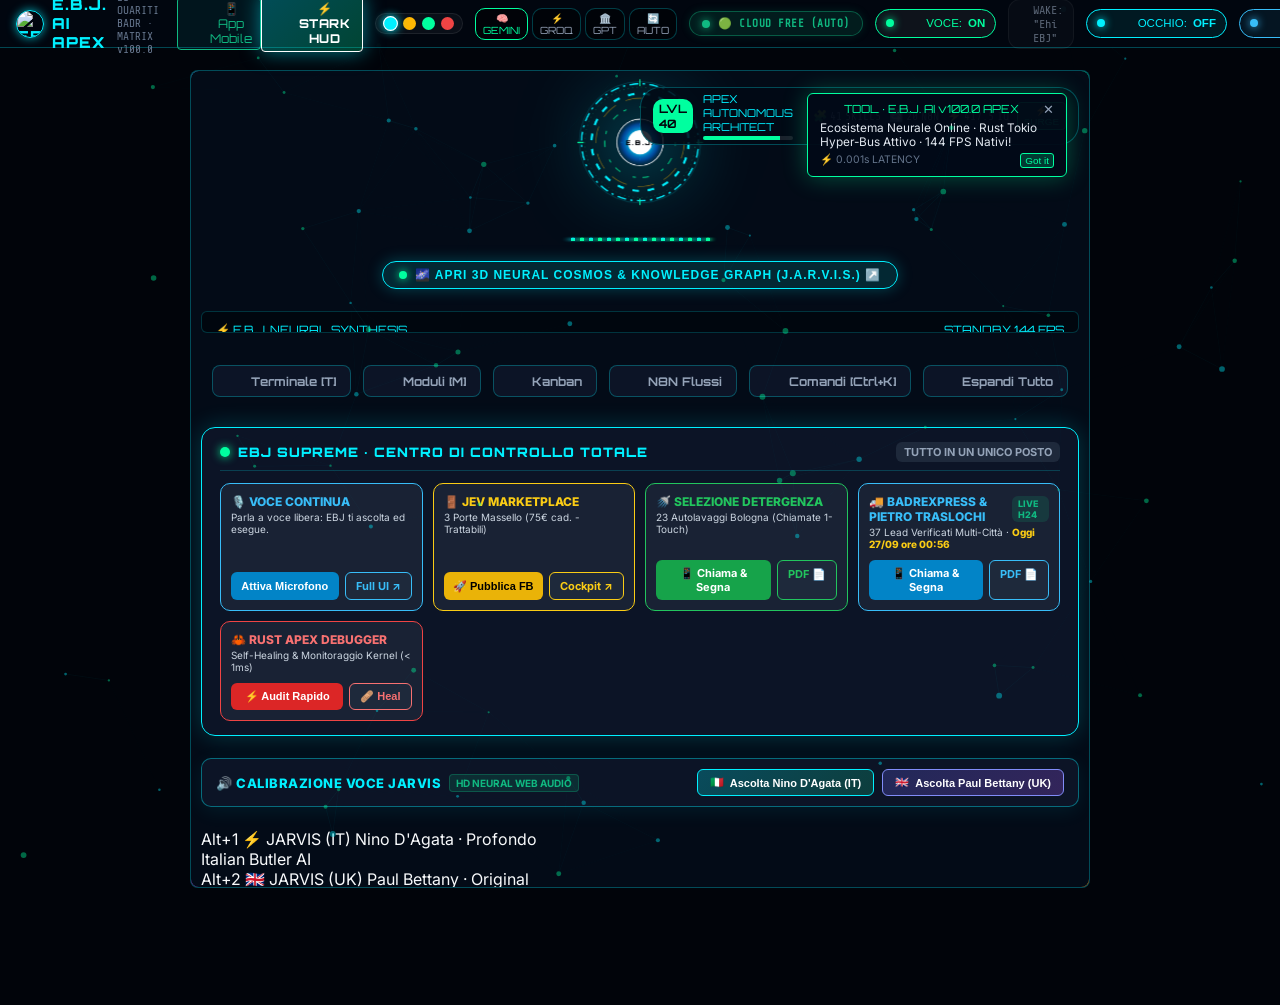
==== public/index.html @ 57b4c702 "feat(system): JEV universal system executor (app launcher, photo discovery/display, universal email " ====
<!DOCTYPE html>
<html lang="it">
<head>
  <meta charset="UTF-8">
  <meta http-equiv="Cache-Control" content="no-store">
  <meta name="viewport" content="width=device-width, initial-scale=1.0, maximum-scale=1.0, user-scalable=no, viewport-fit=cover">
  <meta name="theme-color" content="#020813">
  <meta name="mobile-web-app-capable" content="yes">
  <meta name="apple-mobile-web-app-capable" content="yes">
  <meta name="apple-mobile-web-app-status-bar-style" content="black-translucent">
  <meta name="apple-mobile-web-app-title" content="EBJ AI">
  <link rel="stylesheet" href="style.css?v=1025.0">
  <link rel="manifest" href="/manifest.json">
  <link rel="apple-touch-icon" href="/icon-192.png">
  <link rel="preconnect" href="https://fonts.googleapis.com">
  <link rel="preconnect" href="https://fonts.gstatic.com" crossorigin>
  <link href="https://fonts.googleapis.com/css2?family=Inter:wght@300;400;600;700;900&family=Orbitron:wght@400;600;800;900&family=Share+Tech+Mono&display=swap" rel="stylesheet">
  <!-- Modern UI Libraries for E.B.J. -->
  <script src="https://unpkg.com/lucide@latest/dist/umd/lucide.js"></script>
  <script src="https://cdn.jsdelivr.net/npm/chart.js"></script>
  <script src="https://cdn.jsdelivr.net/npm/canvas-confetti@1.9.3/dist/confetti.browser.min.js"></script>
</head>
<body>

  <!-- ═══════════════════════════════════════════════════════════════
       PARTICLE SYSTEM BACKGROUND (Neural Network Cosmos)
       ═══════════════════════════════════════════════════════════════ -->
  <canvas id="particle-canvas" style="position:fixed; top:0; left:0; width:100%; height:100%; pointer-events:none; z-index:1; opacity:0.4;"></canvas>

  <!-- ── MASTER TOP BAR HUD ───────────────────────────────────────── -->
  <header class="master-view-bar">
    <div class="mv-left">
      <button class="mv-hamburger" id="btn-hamburger" type="button" onclick="toggleMobileNav()" aria-label="Apri menu" aria-expanded="false" aria-controls="mv-center-nav"><i data-lucide="menu" class="lucide-icon"></i></button>
      <span class="mv-logo" style="display:inline-flex; align-items:center; gap:8px;">
        <img src="/ebj_supreme_logo.jpg" alt="EBJ Supreme Logo" style="width:28px; height:28px; border-radius:50%; border:1.5px solid #00f0ff; box-shadow:0 0 10px rgba(0,240,255,0.7); object-fit:cover;">
        <span>E.B.J. AI APEX</span>
      </span>
      <span class="mv-tag">EL OUARITI BADR · MATRIX v100.0</span>
      <button class="view-switch-btn" id="btn-install-pwa" type="button" style="border-color:#10b981; color:#10b981; margin-left:8px; padding:3px 8px; font-size:0.75rem;" onclick="installPwaApp()"><i data-lucide="download" class="lucide-icon"></i>📱 App Mobile</button>
    </div>

    <div class="mv-center" id="mv-center-nav">
      <button class="view-switch-btn active" id="btn-view-jarvis" onclick="switchMasterView('jarvis')">
        <span class="btn-dot live"></span><i data-lucide="cpu" class="lucide-icon"></i>E.B.J. CORE
      </button>

      <!-- VISTA MATRICE SKILL & ABILITÀ (RUST + JEV + CONTAINERS) -->
      <button class="view-switch-btn" id="btn-view-skills" onclick="switchMasterView('skills')" style="border-color:#00f0ff; color:#00f0ff; font-weight:bold;">
        <span class="btn-dot" style="background: #00f0ff; box-shadow: 0 0 8px #00f0ff;"></span><i data-lucide="layers" class="lucide-icon text-cyan"></i>SKILL MATRIX [80+]
      </button>

      <!-- PREVENTIVO CLIENTE MAGNET -->
      <a href="/preventivo" target="_blank" class="view-switch-btn" style="background: rgba(16, 185, 129, 0.15); border-color: #10b981; color: #10b981; text-decoration: none; display: inline-flex; align-items: center; gap: 6px; font-weight: bold;">
        <span class="btn-dot" style="background: #10b981; box-shadow: 0 0 8px #10b981;"></span><i data-lucide="target" class="lucide-icon text-emerald"></i>ACQUISIZIONE CLIENTI <i data-lucide="external-link" class="lucide-icon sm"></i>
      </a>

      <!-- LEAD 1-CLICK CALLING DIALER -->
      <a href="/leads_chiamata_rapida.html" target="_blank" class="view-switch-btn" style="background: rgba(0, 240, 255, 0.18); border-color: #00f0ff; color: #00f0ff; text-decoration: none; display: inline-flex; align-items: center; gap: 6px; font-weight: 900; box-shadow: 0 0 10px rgba(0,240,255,0.3);">
        <span class="btn-dot" style="background: #00f0ff; box-shadow: 0 0 8px #00f0ff;"></span><i data-lucide="phone-call" class="lucide-icon text-cyan"></i>LEAD 1-CLICK CALLING [175+] <i data-lucide="external-link" class="lucide-icon sm"></i>
      </a>

      <!-- VISTA ECOSYSTEM MAP TOPOLOGY -->
      <button class="view-switch-btn" id="btn-view-topology" onclick="switchMasterView('topology')">
        <span class="btn-dot" style="background: #00f0ff; box-shadow: 0 0 8px #00f0ff;"></span><i data-lucide="compass" class="lucide-icon text-cyan"></i>ECOSYSTEM MAP
      </button>

      <!-- VISTA NEURAL KNOWLEDGE GRAPH (FORCE-DIRECTED RUST) -->
      <button class="view-switch-btn" id="btn-view-graph" onclick="switchMasterView('graph')">
        <span class="btn-dot" style="background: #00ff9f; box-shadow: 0 0 8px #00ff9f;"></span><i data-lucide="share-2" class="lucide-icon text-emerald"></i>NEURAL GRAPH
      </button>

      <!-- VISTA GPT-6 ASTRA 3D / BAMBU LAB -->
      <button class="view-switch-btn" id="btn-view-astra" onclick="switchMasterView('astra')" style="border-color:#f59e0b; color:#fbbf24; font-weight:bold;">
        <span class="btn-dot" style="background: #f59e0b; box-shadow: 0 0 8px #f59e0b;"></span><i data-lucide="box" class="lucide-icon text-amber"></i>ASTRA 3D · BAMBU LAB
      </button>

      <!-- DROPDOWN: KANBAN -->
      <div class="nav-dropdown-pod">
        <button class="view-switch-btn dropdown-trigger" id="btn-view-kanban" onclick="switchMasterView('kanban')">
          <i data-lucide="layout-dashboard" class="lucide-icon"></i>KANBAN <span class="chevron">▾</span>
        </button>
        <div class="nav-dropdown-menu">
          <div class="dd-item" onclick="switchMasterView('kanban')">
            <span class="dd-icon"><i data-lucide="layout-dashboard" class="lucide-icon text-cyan"></i></span>
            <div class="dd-text"><strong>HERMES MASTER KANBAN</strong><small>Visual DAG Pipeline & Task Board</small></div>
          </div>
          <div class="dd-item" onclick="switchMasterView('kali')">
            <span class="dd-icon"><i data-lucide="shield-alert" class="lucide-icon text-pink"></i></span>
            <div class="dd-text"><strong>HERMES KALI KANBAN</strong><small>VPS Security Audit Engine</small></div>
          </div>
        </div>
      </div>

      <!-- DROPDOWN: N8N -->
      <div class="nav-dropdown-pod">
        <button class="view-switch-btn dropdown-trigger" id="btn-view-n8n" onclick="switchMasterView('n8n')">
          <i data-lucide="git-branch" class="lucide-icon text-cyan"></i>N8N CLOUD <span class="chevron">▾</span>
        </button>
        <div class="nav-dropdown-menu">
          <div class="dd-item" onclick="switchMasterView('n8n')">
            <span class="dd-icon"><i data-lucide="activity" class="lucide-icon text-amber"></i></span>
            <div class="dd-text"><strong>PANNELLO FLUSSI INTEGRATO</strong><small>Monitoraggio Intake & Preventivi</small></div>
          </div>
          <a class="dd-item" href="http://92.4.233.42:5678" target="_blank" rel="noopener noreferrer">
            <span class="dd-icon"><i data-lucide="cloud" class="lucide-icon text-cyan"></i></span>
            <div class="dd-text"><strong>N8N ORACLE VPS (24GB) ↗️</strong><small>92.4.233.42:5678 (Cloud Workflows)</small></div>
          </a>
          <a class="dd-item" href="http://127.0.0.1:5678" target="_blank" rel="noopener noreferrer">
            <span class="dd-icon"><i data-lucide="laptop" class="lucide-icon text-emerald"></i></span>
            <div class="dd-text"><strong>N8N LOCAL RUNNER ↗️</strong><small>127.0.0.1:5678 (64GB Workstation)</small></div>
          </a>
        </div>
      </div>

      <!-- VISTA AGENTE ZERO -->
      <button class="view-switch-btn" id="btn-view-agente0" onclick="switchMasterView('agente0')" style="border-color:#8b5cf6; color:#c4b5fd;">
        <span class="btn-dot" style="background: #8b5cf6; box-shadow: 0 0 8px #8b5cf6;"></span><i data-lucide="bot" class="lucide-icon text-purple"></i>AGENTE ZERO
      </button>

      <!-- DROPDOWN: KALI LINUX -->
      <div class="nav-dropdown-pod">
        <button class="view-switch-btn dropdown-trigger">
          <i data-lucide="shield" class="lucide-icon text-pink"></i>KALI DOCKER <span class="chevron">▾</span>
        </button>
        <div class="nav-dropdown-menu">
          <div class="dd-item" onclick="switchMasterView('kali')">
            <span class="dd-icon"><i data-lucide="flask-conical" class="lucide-icon text-pink"></i></span>
            <div class="dd-text"><strong>KALI LAB</strong><small>Catalogo tool, ricerca, esecuzione allowlist</small></div>
          </div>
          <div class="dd-item" onclick="openKaliCliModal()">
            <span class="dd-icon"><i data-lucide="terminal" class="lucide-icon text-emerald"></i></span>
            <div class="dd-text"><strong>TERMINALE /kali RAPIDO</strong><small>Esegui comandi container</small></div>
          </div>
          <div class="dd-item" onclick="quickKaliExec('docker stats --no-stream ebj-kali-engine')">
            <span class="dd-icon"><i data-lucide="bar-chart-3" class="lucide-icon text-cyan"></i></span>
            <div class="dd-text"><strong>STATUS KALI CONTAINER</strong><small>kalilinux/kali-custom:apex</small></div>
          </div>
          <div class="dd-item" onclick="quickKaliExec('nmap -T4 -F 92.4.233.42')">
            <span class="dd-icon"><i data-lucide="search" class="lucide-icon text-amber"></i></span>
            <div class="dd-text"><strong>AUDIT PORTE RAPIDO</strong><small>Scansione porte VPS in &lt; 1s</small></div>
          </div>
        </div>
      </div>

      <a class="view-switch-btn" href="http://92.4.233.42:50080" target="_blank" style="text-decoration:none;">
        <i data-lucide="bot" class="lucide-icon text-emerald"></i>AGENTE ZERO <i data-lucide="external-link" class="lucide-icon sm"></i>
      </a>

      <button class="view-switch-btn" id="btn-toggle-terminal" onclick="toggleCyberTerminal()" style="border-color:#00ff9f; color:#00ff9f; font-weight:bold;">
        <i data-lucide="terminal" class="lucide-icon text-emerald"></i>TERMINALE [T]
      </button>

      <button class="view-switch-btn" id="btn-toggle-modules" onclick="toggleModularCatalog()" style="border-color:#00f0ff; color:#00f0ff; font-weight:bold;">
        <i data-lucide="boxes" class="lucide-icon text-cyan"></i>MODULI [M]
      </button>
      <button class="view-switch-btn" id="btn-toggle-cmd-palette" onclick="openCommandPalette()" style="border-color:#ffd700; color:#ffd700; font-weight:bold; background:rgba(255,215,0,0.08);">
        <i data-lucide="command" class="lucide-icon text-amber"></i>COMMANDS [Ctrl+K]
      </button>

      <!-- TELEMETRIA & ACCENSIONE WORKSTATION MOBILE -->
      <button class="view-switch-btn" id="btn-pc-power-nav" onclick="openPcPowerModal()" style="border-color:#00f0ff; color:#00f0ff; font-weight:bold;">
        <span class="btn-dot" id="pc-status-dot-nav" style="background:#00ff9f; box-shadow:0 0 8px #00ff9f;"></span><i data-lucide="monitor" class="lucide-icon text-cyan"></i>DESKTOP-SJR1JS8 [<span id="pc-status-txt-nav">ONLINE</span>]
      </button>

      <!-- JEV SYSTEM OPS: APPS, FOTO, EMAIL -->
      <button class="view-switch-btn" onclick="openSystemHubModal()" style="border-color:#00ff9f; color:#00ff9f; font-weight:bold;">
        <i data-lucide="layout-grid" class="lucide-icon text-emerald"></i>JEV SYSTEM OPS [APPS · FOTO · EMAIL]
      </button>
    </div>

    <div class="mv-right">
      <!-- ⚡ STARK HUD MINIMAL TOGGLE -->
      <button class="view-switch-btn stark-hud-toggle-btn active" id="btn-stark-mode" type="button" onclick="toggleStarkHudMode()" title="Commuta tra Vista STARK Minimale e Console Pro Avanzata">
        <i data-lucide="zap" class="lucide-icon text-cyan"></i>⚡ STARK HUD
      </button>

      <!-- 🎨 DYNAMIC THEME PICKER -->
      <div class="theme-picker-pod" id="theme-picker" title="Seleziona Tema Cromatico">
        <button class="theme-dot stark-cyan active" data-theme="stark-cyan" type="button" onclick="setThemePreset('stark-cyan')" title="Stark Cyan"></button>
        <button class="theme-dot stark-gold" data-theme="stark-gold" type="button" onclick="setThemePreset('stark-gold')" title="Iron Gold"></button>
        <button class="theme-dot matrix-emerald" data-theme="matrix-emerald" type="button" onclick="setThemePreset('matrix-emerald')" title="Matrix Emerald"></button>
        <button class="theme-dot crimson-surge" data-theme="crimson-surge" type="button" onclick="setThemePreset('crimson-surge')" title="Crimson Core"></button>
      </div>

      <input type="hidden" id="model-select" value="gemini">
      <div class="ms-chips" id="ms-chips" title="Mente Neurale Attiva · Dì 'Passa a Gemini / Groq / Qwen / GPT'">
        <button type="button" class="ms-chip active" data-value="gemini" title="Google Gemini 3.5 Flash">🧠 GEMINI</button>
        <button type="button" class="ms-chip" data-value="groq" title="Groq Qwen 3.8 27B LPU">⚡ GROQ</button>
        <button type="button" class="ms-chip" data-value="gpt" title="GPT OSS 120B Reasoning">🏛️ GPT</button>
        <button type="button" class="ms-chip" data-value="auto" title="Cascata Automatica Intelligente">🔄 AUTO</button>
      </div>
      <div id="ai-mode-badge" class="ai-mode-pill cloud-free" title="Stato Rotazione AI Engine (Cloud Free Pool / Local VPS GPU)">
        <span class="ai-mode-dot"></span>
        <span id="ai-mode-text">🟢 CLOUD FREE (AUTO)</span>
      </div>
      <button class="vad-toggle-pill active" id="btn-vad-toggle" onclick="toggleConversationalMode()" title="Chiacchierata vocale continua — clic per ON/OFF, oppure Ctrl+Spazio">
        <span class="vad-dot"></span><i data-lucide="mic" class="lucide-icon text-emerald icon-pulse" style="margin-right:2px;"></i>VOCE: <strong>ON</strong>
      </button>
      <span class="ambient-pill" id="ambient-vad-status" title="Ascolto selettivo: risponde solo a 'Ehi EBJ' o 'EBJ'" style="font-size:0.75rem; color:#94a3b8; padding:3px 8px; border-radius:12px; background:rgba(255,255,255,0.04); border:1px solid rgba(255,255,255,0.08); display:inline-flex; align-items:center; gap:4px; opacity:0.6;"><i data-lucide="shield-check" class="lucide-icon text-cyan" style="width:12px;height:12px;"></i>WAKE: "Ehi EBJ"</span>
      <button class="vad-toggle-pill" id="btn-vision-top" onclick="toggleScreenVision()" title="👁️ OCCHIO VISION: Guarda lo schermo, commenta le pagine e compila i form con i dati di Badr (Alt+V)" style="border-color:#00f0ff; color:#00f0ff; background:rgba(0,240,255,0.08);">
        <span class="vad-dot" id="dot-vision-top" style="background:#00f0ff; box-shadow:0 0 8px #00f0ff;"></span><i data-lucide="eye" class="lucide-icon text-cyan icon-scan" style="margin-right:2px;"></i>OCCHIO: <strong id="lbl-vision-top">OFF</strong>
      </button>
      <button class="vad-toggle-pill" id="btn-tg-guard-top" onclick="openTelegramGuardModal()" title="🛡️ TELEGRAM GUARD: Notifiche disattivate di default (Zero battery drain, max 5/gg o su richiesta vocale)" style="border-color:#38bdf8; color:#38bdf8; background:rgba(56,189,248,0.08);">
        <span class="vad-dot" id="dot-tg-guard-top" style="background:#38bdf8; box-shadow:0 0 8px #38bdf8;"></span><i data-lucide="send" class="lucide-icon text-cyan" style="margin-right:2px;"></i>TG: <strong id="lbl-tg-guard-top">SILENT</strong>
      </button>
      <button class="vad-toggle-pill pc-power-pill" id="btn-pc-power-top" onclick="openPcPowerModal()" title="🖥️ DESKTOP-SJR1JS8: Telemetria e Controllo Alimentazione (WoL, Riavvio, Spegnimento)" style="border-color:#00f0ff; color:#00f0ff; background:rgba(0,240,255,0.06);">
        <span class="pc-dot online" id="pc-status-dot-top"></span>
        <i data-lucide="monitor" class="lucide-icon text-cyan" style="width:13px;height:13px;margin-right:2px;"></i>
        <span class="pc-title-txt">DESKTOP-SJR1JS8: <strong id="pc-status-txt-top" style="color:#00ff9f;">ONLINE</strong></span>
      </button>
      <button class="vad-toggle-pill" id="btn-system-hub-top" onclick="openSystemHubModal()" title="🚀 JEV System Hub: Avvio App, Visualizzatore Foto e Invio Email Rapido" style="border-color:#00ff9f; color:#00ff9f; background:rgba(0,255,159,0.06);">
        <i data-lucide="layout-grid" class="lucide-icon text-emerald" style="width:13px;height:13px;margin-right:2px;"></i>
        <span>JEV OPS</span>
      </button>
      <span class="status-indicator live"></span>
      <span class="mv-stat" id="master-status">ONLINE 144 FPS</span>
      <span class="clock-val" id="utc-clock">00:00:00</span>
    </div>
  </header>
  <div id="ebj-mobile-activation-bar" onclick="unlockEbjVoice()" style="display:none; padding:10px 14px; background:linear-gradient(90deg, rgba(0,240,255,0.18), rgba(16,185,129,0.18)); border-bottom:1px solid rgba(0,240,255,0.3); text-align:center; font-size:0.85rem; color:#00f0ff; cursor:pointer; font-weight:600; z-index:9999; animation: pulse 2s infinite;">
    🎤 <span id="mobile-bar-text">Tocca qui per attivare l'ascolto continuo EBJ a mani libere</span>
  </div>
  <div class="mv-nav-backdrop" id="mv-nav-backdrop" onclick="toggleMobileNav(false)" hidden></div>

  <!-- ═══════════════════════════════════════════════════════════════
       VIEW 1: APEX BENTO-GRID WORKSPACE
       ═══════════════════════════════════════════════════════════════ -->
  <div class="jarvis-workspace active" id="view-jarvis">
    <div class="hud-container">
      
      <main class="main-grid">
        
        <!-- ── LEFT TACTICAL COMMAND DOCK ──────────────────────────── -->
        <section class="panel-box left-panel" id="left-tactical-dock">
          <div class="panel-header">
            <span class="ph-icon">⬡</span>
            <span class="ph-title">TACTICAL COMMAND MATRIX</span>
            <button class="wing-toggle-btn" onclick="toggleLeftWing()" title="Riduci/Espandi">◀ HIDE</button>
          </div>

          <div class="tab-navigation">
            <button class="tab-btn active" onclick="switchTab('hubs')">🌐 HUBS</button>
            <button class="tab-btn" onclick="switchTab('biz')">💼 BIZ</button>
            <button class="tab-btn" onclick="switchTab('game')">🎮 GAME</button>
            <button class="tab-btn" onclick="switchTab('vault')">📁 VAULT</button>
            <button class="tab-btn" onclick="switchTab('fleet')">🤖 AGENTI</button>
            <button class="tab-btn" onclick="switchTab('astra3d')">🧊 ASTRA 3D</button>
          </div>

          <!-- TAB 1: HUBS -->
          <div class="tab-content active" id="tab-hubs">
            <div class="cmd-matrix-grid">
              <div class="cmd-tile vault-tile" onclick="switchMasterView('skills')" style="border-color:#00f0ff; background:rgba(0,240,255,0.08);">
                <span class="ct-code" style="color:#00f0ff;">⚡ SKILL & MCP MATRIX</span>
                <span class="ct-desc">Monitor Grafico 71+ Abilità</span>
              </div>
              <div class="cmd-tile vault-tile" onclick="switchMasterView('kanban')">
                <span class="ct-code">📋 HERMES KANBAN</span>
                <span class="ct-desc">Visual DAG Board Level 5</span>
              </div>
              <div class="cmd-tile vault-tile" onclick="switchMasterView('agente0')">
                <span class="ct-code">🤖 AGENTE ZERO</span>
                <span class="ct-desc">Console Completa VPS</span>
              </div>
              <div class="cmd-tile vault-tile" onclick="switchMasterView('n8n')">
                <span class="ct-code">⚙️ N8N WORKFLOWS</span>
                <span class="ct-desc">24GB Cloud Automations</span>
              </div>
              <div class="cmd-tile" onclick="toggleModule('mod-cpu-ram', true)">
                <span class="ct-code">🎛️ WORKSTATION 64GB</span>
                <span class="ct-desc">Monitor Telemetria Locale</span>
              </div>
            </div>
          </div>

          <!-- TAB 2: BIZ & TRASLOCHI -->
          <div class="tab-content" id="tab-biz">
            <div class="cmd-matrix-grid">
              <div class="cmd-tile vault-tile" onclick="toggleModule('mod-radar', true)" style="border-color:#00ff9f; background:rgba(0,255,159,0.12);">
                <span class="ct-code" style="color:#00ff9f;">🎯 LEAD RADAR 2026</span>
                <span class="ct-desc">Clienti Verificati & 1-Click Call</span>
              </div>
              <div class="cmd-tile vault-tile" onclick="toggleModule('mod-cargo', true)">
                <span class="ct-code">📦 3D CARGO PACKING</span>
                <span class="ct-desc">Calcolatore Ducato & Daily</span>
              </div>
              <div class="cmd-tile vault-tile" onclick="openModal('modal-send-email')">
                <span class="ct-code">✉️ INVIA EMAIL</span>
                <span class="ct-desc">Dispatch Immediato SMTP</span>
              </div>
              <div class="cmd-tile vault-tile" onclick="openModal('modal-preventivo')">
                <span class="ct-code">🚛 PREVENTIVI</span>
                <span class="ct-desc">Sgombero & Trasloco</span>
              </div>
              <div class="cmd-tile vault-tile" onclick="toggleJevModal(true)">
                <span class="ct-code">💎 JEV PERIZIE</span>
                <span class="ct-desc">Quotazione Rust & Subito/FB</span>
              </div>
              <div class="cmd-tile vault-tile" onclick="toggleB2bModal(true)">
                <span class="ct-code">🏢 B2B IMMOBILIARI</span>
                <span class="ct-desc">Partnership & Sgomberi Pre-Rogito</span>
              </div>
              <div class="cmd-tile vault-tile" onclick="toggleLeadRadarModal(true)">
                <span class="ct-code">🎯 RADAR LEAD</span>
                <span class="ct-desc">Subito & Portali C2C Live</span>
              </div>
              <div class="cmd-tile vault-tile" onclick="toggleCdpModal(true)">
                <span class="ct-code">🌐 CHROME CDP</span>
                <span class="ct-desc">Auto-Fill & Anti-Bot Native</span>
              </div>
            </div>
          </div>

          <!-- TAB 3: GAME DEV -->
          <div class="tab-content" id="tab-game">
            <div class="cmd-matrix-grid">
              <div class="cmd-tile" onclick="sendQuick('JARVIS, qual è lo stato della build di gioco EBGS e delle release Steamworks (AppID 2886940)?')">
                <span class="ct-code">📦 STEAMWORKS</span><span class="ct-desc">Stato Build EBGS</span>
              </div>
              <div class="cmd-tile" onclick="sendQuick('JARVIS, come ottimizzare i blueprint e gli shader in Unreal Engine 5.8?')">
                <span class="ct-code">⚙️ UE 5.8 SHADERS</span><span class="ct-desc">Ottimizzazione GPU</span>
              </div>
            </div>
          </div>

          <!-- TAB 4: VAULT -->
          <div class="tab-content" id="tab-vault">
            <div class="cmd-matrix-grid">
              <div class="cmd-tile vault-tile" onclick="queryVault('bustepaghe')"><span class="ct-code">💼 BUSTEPAGHE</span><span class="ct-desc">Archivio Cedolini</span></div>
              <div class="cmd-tile vault-tile" onclick="queryVault('keys')"><span class="ct-code">🔑 CHIAVI CD</span><span class="ct-desc">Seriali Steam & Licenze</span></div>
              <div class="cmd-tile vault-tile" onclick="queryVault('legale')"><span class="ct-code">⚖️ LEGALE & INPS</span><span class="ct-desc">Atti & Diffide</span></div>
            </div>
          </div>

          <!-- TAB 5: AGENT FLEET (7 AUTONOMOUS EMPLOYEES & NIGHT FLEET) -->
          <div class="tab-content" id="tab-fleet">
            <div class="fleet-cockpit-container">
              <!-- Top Controls: /new, /steer, /queue -->
              <div class="fleet-control-bar">
                <div class="fleet-mode-selector">
                  <button class="fleet-mode-btn active" id="btn-fleet-mode-new" onclick="setFleetMode('new')">/new NUOVO</button>
                  <button class="fleet-mode-btn" id="btn-fleet-mode-steer" onclick="setFleetMode('steer')">/steer GUIDA</button>
                  <button class="fleet-mode-btn" id="btn-fleet-mode-queue" onclick="setFleetMode('queue')">/queue ACCODA</button>
                </div>
                <div class="fleet-input-group">
                  <input type="text" id="fleet-cmd-input" placeholder="Task per la Flotta (es. 'Scansiona subito torino furgoni')..." onkeydown="if(event.key==='Enter') submitFleetCommand()">
                  <button class="fleet-submit-btn" onclick="submitFleetCommand()">⚡ ESEGUI</button>
                </div>
              </div>

              <!-- Active Task Banner -->
              <div class="fleet-active-card" id="fleet-active-card">
                <div class="fleet-active-header">
                  <div class="fleet-active-indicator">
                    <span class="fleet-pulse-dot" id="fleet-pulse-dot"></span>
                    <span class="fleet-active-status" id="fleet-active-status">STANDBY - FLOTTA PRONTA</span>
                  </div>
                  <span class="fleet-active-agent" id="fleet-active-agent">HERMES DOCKER VPS</span>
                </div>
                <div class="fleet-active-prompt" id="fleet-active-prompt">Nessun task attivo in volo. Usa /new o /queue per avviare.</div>
                <div class="fleet-active-steer" id="fleet-active-steer" style="display:none;">
                  <span class="steer-tag">GUIDA IN CORSO:</span> <span id="fleet-active-steer-text"></span>
                </div>
              </div>

              <!-- 7 Autonomous AI Employees Grid -->
              <div class="fleet-agents-header">
                <span class="fah-title">I 7 AGENTI AUTONOMI 24/7 (VPS ORACLE &amp; RUST)</span>
                <button class="fah-refresh-btn" onclick="refreshFleetUi()">🔄 AGGIORNA</button>
              </div>

              <div class="fleet-agents-grid" id="fleet-agents-grid">
                <div class="fleet-agent-card" onclick="quickTaskForAgent('hermes')">
                  <div class="fac-top">
                    <span class="fac-icon">🧠</span>
                    <span class="fac-status badge-active" id="badge-agent-hermes">ONLINE</span>
                  </div>
                  <div class="fac-name">Hermes Agent</div>
                  <div class="fac-role">Task Master Docker VPS 24GB</div>
                  <div class="fac-meta">Rust Bridge · Sub-50ms</div>
                </div>

                <div class="fleet-agent-card" onclick="quickTaskForAgent('openclaw')">
                  <div class="fac-top">
                    <span class="fac-icon">🦅</span>
                    <span class="fac-status badge-active" id="badge-agent-openclaw">ONLINE</span>
                  </div>
                  <div class="fac-name">OpenClaw Stealth</div>
                  <div class="fac-role">Playwright Lead Scraper</div>
                  <div class="fac-meta">Subito · Bakeca · FB</div>
                </div>

                <div class="fleet-agent-card" onclick="quickTaskForAgent('b2b_pitcher')">
                  <div class="fac-top">
                    <span class="fac-icon">💼</span>
                    <span class="fac-status badge-active" id="badge-agent-b2b">ONLINE</span>
                  </div>
                  <div class="fac-name">B2B Pitcher</div>
                  <div class="fac-role">SELEZIONE &amp; Pre-Rogito</div>
                  <div class="fac-meta">Autolavaggi &amp; Immobiliari</div>
                </div>

                <div class="fleet-agent-card" onclick="quickTaskForAgent('claude_code')">
                  <div class="fac-top">
                    <span class="fac-icon">🦀</span>
                    <span class="fac-status badge-active" id="badge-agent-claude">ONLINE</span>
                  </div>
                  <div class="fac-name">Claude Code &amp; Apex</div>
                  <div class="fac-role">Rust SIMD &amp; UE5.8 Dev</div>
                  <div class="fac-meta">Git Push Autonomo</div>
                </div>

                <div class="fleet-agent-card" onclick="quickTaskForAgent('sentinel')">
                  <div class="fac-top">
                    <span class="fac-icon">🛡️</span>
                    <span class="fac-status badge-active" id="badge-agent-sentinel">ONLINE</span>
                  </div>
                  <div class="fac-name">VPS Sentinel</div>
                  <div class="fac-role">Self-Heal 11 Container</div>
                  <div class="fac-meta">Battery Guard &amp; Telegram</div>
                </div>

                <div class="fleet-agent-card" onclick="quickTaskForAgent('jev_marketplace')">
                  <div class="fac-top">
                    <span class="fac-icon">💎</span>
                    <span class="fac-status badge-active" id="badge-agent-jev">ONLINE</span>
                  </div>
                  <div class="fac-name">JEV Perizie Auto</div>
                  <div class="fac-role">Vision 1080p &amp; Poster</div>
                  <div class="fac-meta">Stima Usato &amp; Auto-Fill</div>
                </div>

                <div class="fleet-agent-card" onclick="quickTaskForAgent('postiz_radar')">
                  <div class="fac-top">
                    <span class="fac-icon">📡</span>
                    <span class="fac-status badge-active" id="badge-agent-postiz">ONLINE</span>
                  </div>
                  <div class="fac-name">Postiz Social Radar</div>
                  <div class="fac-role">Discord &amp; Lead Mentions</div>
                  <div class="fac-meta">H24 Monitoring</div>
                </div>
              </div>

              <!-- Night Queue Panel -->
              <div class="fleet-queue-box">
                <div class="fqb-header">
                  <span class="fqb-title">🌙 NIGHT QUEUE (Lavora mentre dormi)</span>
                  <span class="fqb-count" id="fleet-queue-count">0 task in coda</span>
                </div>
                <div class="fqb-list" id="fleet-queue-list">
                  <div class="fqb-empty">Nessun task accodato per la notte. Usa <b>/queue</b> per aggiungerne uno.</div>
                </div>
              </div>
            </div>
          </div>

          <!-- TAB 6: ASTRA 3D & BAMBU LAB STUDIO -->
          <div class="tab-content" id="tab-astra3d">
            <div class="cmd-matrix-grid" style="grid-template-columns: 1fr; gap:10px; padding:10px 0;">
              <div class="cmd-tile vault-tile" onclick="window.Astra3D.openBambuStudio()" style="border-color:#f59e0b; background:rgba(245,158,11,0.15); cursor:pointer;">
                <span class="ct-code" style="color:#fbbf24; font-size:0.95rem;">🚀 APRI IN BAMBU STUDIO</span>
                <span class="ct-desc" style="color:#cbd5e1;">Carica HTVW-281 direttamente sul piatto di stampa virtuale (X1C/P1S/A1)</span>
              </div>
              <div class="cmd-tile vault-tile" onclick="window.Astra3D.publishMakerWorld()" style="border-color:#a855f7; background:rgba(168,85,247,0.15); cursor:pointer;">
                <span class="ct-code" style="color:#c084fc; font-size:0.95rem;">☁️ SINCRONIZZA SU MAKERWORLD</span>
                <span class="ct-desc" style="color:#cbd5e1;">Crea bozza con render e file .3MF con i cookie della tua sessione</span>
              </div>
              <div class="cmd-tile vault-tile" onclick="switchMasterView('astra')" style="border-color:#00f0ff; background:rgba(0,240,255,0.15); cursor:pointer;">
                <span class="ct-code" style="color:#00f0ff; font-size:0.95rem;">🔍 STUDIO 3D COMPLETO &amp; RENDERING</span>
                <span class="ct-desc" style="color:#cbd5e1;">Ispezione 4 viste Blender 5.2, visualizzatore WebGL e download STL/3MF</span>
              </div>
            </div>
          </div>
        </section>


        <!-- ── CENTER APEX NEURAL STAGE ────────────────────────────── -->
        <section class="panel-box center-panel">
          
          <div class="holographic-cortex-stage" id="E.B.J.-core">
            <!-- EVOLUTION PILL HUD -->
            <div class="eb-evolution-hud" id="eb-evolution-hud">
              <div class="eeh-badge">
                <span class="eeh-lvl-tag">LVL</span>
                <span class="eeh-lvl-val" id="eeh-lvl-val">40</span>
              </div>
              <div class="eeh-info">
                <div class="eeh-rank" id="eeh-rank">APEX AUTONOMOUS ARCHITECT</div>
                <div class="eeh-bar-wrapper">
                  <div class="eeh-bar-fill" id="eeh-bar-fill" style="width: 85%;"></div>
                </div>
              </div>
              <div class="eeh-metrics">
                <div class="eeh-m-item" title="Skill Ufficiali Attive">
                  <span class="eeh-m-icon">🧩</span>
                  <span class="eeh-m-val" id="eeh-skills-val">41</span>
                  <span class="eeh-m-lbl">SKILLS</span>
                </div>
                <div class="eeh-m-item" title="Flussi N8N VPS">
                  <span class="eeh-m-icon">🔄</span>
                  <span class="eeh-m-val" id="eeh-n8n-val">20</span>
                  <span class="eeh-m-lbl">N8N</span>
                </div>
                <div class="eeh-m-item" title="Indice IQ Computazionale">
                  <span class="eeh-m-icon">⚡</span>
                  <span class="eeh-m-val" id="eeh-iq-val">417.5</span>
                  <span class="eeh-m-lbl">IQ</span>
                </div>
                <button class="eeh-surge-btn" onclick="triggerNeuralSurge()">⚡ SURGE</button>
              </div>
            </div>

            <!-- 🌌 J.A.R.V.I.S. ARC REACTOR HOLOGRAPHIC HUD (144 FPS / TONY STARK FUI) -->
            <div class="jarvis-arc-hud-container" id="quantum-hologram-wrapper" onclick="toggleRecording()" title="Tocca l'Arc Reactor o premi [Ctrl+Spazio] per parlare con J.A.R.V.I.S.">
              <svg class="jarvis-arc-svg" viewBox="0 0 240 240">
                <defs>
                  <radialGradient id="arcCoreGrad" cx="50%" cy="50%" r="50%">
                    <stop offset="0%" stop-color="#ffffff" stop-opacity="1"/>
                    <stop offset="35%" stop-color="#00f0ff" stop-opacity="0.9"/>
                    <stop offset="70%" stop-color="#0066ff" stop-opacity="0.5"/>
                    <stop offset="100%" stop-color="#001026" stop-opacity="0"/>
                  </radialGradient>
                </defs>

                <!-- 1. ANELLO ESTERNO CON TACCHE GRADUATE 360° -->
                <circle cx="120" cy="120" r="110" fill="none" stroke="rgba(0,240,255,0.2)" stroke-width="1.5"/>
                <g class="arc-rot-clockwise">
                  <circle cx="120" cy="120" r="106" fill="none" stroke="#00f0ff" stroke-width="2.5" stroke-dasharray="4 8 16 8"/>
                  <circle cx="120" cy="120" r="100" fill="none" stroke="rgba(0,255,159,0.4)" stroke-width="1" stroke-dasharray="2 6"/>
                  <line x1="120" y1="6" x2="120" y2="18" stroke="#00ff9f" stroke-width="2"/>
                  <line x1="120" y1="222" x2="120" y2="234" stroke="#00ff9f" stroke-width="2"/>
                  <line x1="6" y1="120" x2="18" y2="120" stroke="#00ff9f" stroke-width="2"/>
                  <line x1="222" y1="120" x2="234" y2="120" stroke="#00ff9f" stroke-width="2"/>
                </g>

                <!-- 2. ANELLO INTERMEDIO DENTATO (GEAR TEETH) -->
                <g class="arc-rot-counter">
                  <circle cx="120" cy="120" r="88" fill="none" stroke="#00f0ff" stroke-width="4" stroke-dasharray="12 16"/>
                  <circle cx="120" cy="120" r="80" fill="none" stroke="rgba(255,183,3,0.45)" stroke-width="1.5" stroke-dasharray="30 20"/>
                </g>

                <!-- 3. ANELLO A DIAFRAMMA OTTICO / STARK HUD -->
                <g class="arc-rot-fast">
                  <circle cx="120" cy="120" r="64" fill="none" stroke="rgba(0,255,159,0.7)" stroke-width="2" stroke-dasharray="6 24 12 12"/>
                </g>

                <!-- 4. RETICOLO DI MIRA CENTRALE (TARGET CROSSHAIR) -->
                <line x1="85" y1="120" x2="155" y2="120" stroke="rgba(0,240,255,0.4)" stroke-width="1" stroke-dasharray="4 4"/>
                <line x1="120" y1="85" x2="120" y2="155" stroke="rgba(0,240,255,0.4)" stroke-width="1" stroke-dasharray="4 4"/>

                <!-- 5. NUCLEO AL PLASMA PULSANTE (ARC REACTOR CORE) -->
                <g class="arc-pulse-core" id="jarvis-sphere">
                  <circle cx="120" cy="120" r="46" fill="url(#arcCoreGrad)"/>
                  <circle cx="120" cy="120" r="42" fill="none" stroke="#ffffff" stroke-width="1.5"/>
                  <circle cx="120" cy="120" r="22" fill="#ffffff"/>
                </g>

                <!-- 6. LABEL CENTRALE -->
                <text x="120" y="125" text-anchor="middle" fill="#01040a" font-family="'Orbitron', sans-serif" font-weight="900" font-size="12" letter-spacing="2">E.B.J.</text>
              </svg>
            </div>

            <!-- 🎬 MARK-LV HUD VIDEO STAGE (VIDEO WHERE THE FACE IS) -->
            <div id="jarvis-hud-video-stage" style="display:none; position:relative; width:100%; max-width:540px; margin:0 auto 16px auto; background:#010915; border:1px solid #00f0ff; border-radius:12px; overflow:hidden; box-shadow:0 0 30px rgba(0,240,255,0.3); z-index:100;">
              <div style="display:flex; justify-content:space-between; align-items:center; background:rgba(0,240,255,0.08); padding:6px 12px; border-bottom:1px solid rgba(0,240,255,0.2);">
                <span style="font-family:'Orbitron',sans-serif; font-size:11px; color:#00f0ff; letter-spacing:1px; display:flex; align-items:center; gap:6px;">
                  <span style="width:6px; height:6px; border-radius:50%; background:#00ff9f;"></span> HUD MEDIA STAGE · MARK-LV
                </span>
                <div style="display:flex; gap:8px;">
                  <button id="btn-hud-video-mute" onclick="window.toggleHudVideoMute()" style="background:rgba(255,255,255,0.1); border:1px solid rgba(255,255,255,0.3); color:#fff; border-radius:4px; font-size:10px; padding:2px 8px; cursor:pointer;">AUDIO OFF (MUTED)</button>
                  <button onclick="window.closeHudVideo()" style="background:rgba(255,60,60,0.2); border:1px solid #ff4444; color:#ff4444; border-radius:4px; font-size:10px; padding:2px 8px; cursor:pointer;">✕ CHIUDI</button>
                </div>
              </div>
              <div id="jarvis-hud-video-frame" style="width:100%; height:300px; display:flex; align-items:center; justify-content:center; background:#000;"></div>
            </div>

            <!-- 7. AUDIO SPECTRUM VISUALIZER IN TEMPO REALE -->
            <div class="jarvis-audio-spectrum" id="jarvis-audio-spectrum">
              <div class="jas-bar"></div><div class="jas-bar"></div><div class="jas-bar"></div><div class="jas-bar"></div>
              <div class="jas-bar"></div><div class="jas-bar"></div><div class="jas-bar"></div><div class="jas-bar"></div>
              <div class="jas-bar"></div><div class="jas-bar"></div><div class="jas-bar"></div><div class="jas-bar"></div>
              <div class="jas-bar"></div><div class="jas-bar"></div><div class="jas-bar"></div><div class="jas-bar"></div>
            </div>

            <!-- 🌌 QUICK LAUNCH 3D COSMOS BUTTON -->
            <div style="display:flex; justify-content:center; margin-top:8px; margin-bottom:12px;">
              <button onclick="switchMasterView('topology')" style="background:rgba(0, 240, 255, 0.12); border:1px solid #00f0ff; color:#00f0ff; border-radius:20px; padding:6px 16px; font-family:'Outfit', sans-serif; font-size:12px; font-weight:700; letter-spacing:1px; cursor:pointer; display:inline-flex; align-items:center; gap:8px; box-shadow:0 0 15px rgba(0,240,255,0.25); transition:all 0.2s;">
                <span style="width:8px; height:8px; border-radius:50%; background:#00ff9f; box-shadow:0 0 8px #00ff9f;"></span>
                🌌 APRI 3D NEURAL COSMOS & KNOWLEDGE GRAPH (J.A.R.V.I.S.) ↗️
              </button>
            </div>

            <!-- FLOATING TOOL RUN HUD CARD -->
            <div class="tool-run-hud-card" id="tool-run-card">
              <div class="trc-header">
                <span class="trc-status-dot"></span>
                <span class="trc-title" id="trc-title">TOOL RUN · E.B. SENTINEL</span>
                <button class="trc-close" onclick="closeToolCard()">✕</button>
              </div>
              <div class="trc-body" id="trc-body">
                <p class="trc-main" id="trc-main">Sincronizzazione completata: 41 skill attive.</p>
              </div>
              <div class="trc-footer">
                <span class="trc-time" id="trc-time">⚡ 0.001s LATENCY</span>
                <button class="trc-ack-btn" onclick="closeToolCard()">Got it</button>
              </div>
            </div>
          </div>

          <!-- RESPONSE SYNTHESIS BOX -->
          <div class="response-box">
            <div class="resp-header">
              <span class="resp-title">⚡ E.B.J. NEURAL SYNTHESIS</span>
              <span class="resp-tag" id="resp-tag">STANDBY 144 FPS</span>
            </div>
            <div class="resp-body" id="resp-body">
              Pronto a ricevere ordini, Badr. Sistema vocale attivo a mani libere con latenza minima. Parla liberamente o tocca l'Arc Reactor per eseguire qualsiasi operazione!
            </div>
          </div>

          <!-- ⚡ STARK QUICK FLOATING DOCK (Accessibile in Modalità Minimale) -->
          <div class="stark-quick-dock" id="stark-quick-dock">
            <button class="sqd-btn" type="button" onclick="toggleCyberTerminal()"><i data-lucide="terminal" class="lucide-icon text-emerald"></i>Terminale [T]</button>
            <button class="sqd-btn" type="button" onclick="toggleModularCatalog()"><i data-lucide="boxes" class="lucide-icon text-cyan"></i>Moduli [M]</button>
            <button class="sqd-btn" type="button" onclick="switchMasterView('kanban')"><i data-lucide="layout-dashboard" class="lucide-icon text-amber"></i>Kanban</button>
            <button class="sqd-btn" type="button" onclick="switchMasterView('n8n')"><i data-lucide="git-branch" class="lucide-icon text-cyan"></i>N8N Flussi</button>
            <button class="sqd-btn" type="button" onclick="openCommandPalette()"><i data-lucide="command" class="lucide-icon text-amber"></i>Comandi [Ctrl+K]</button>
            <button class="sqd-btn" type="button" onclick="toggleStarkHudMode(false)"><i data-lucide="maximize-2" class="lucide-icon text-cyan"></i>Espandi Tutto</button>
          </div>

          <!-- ── APEX UNIFIED COMMAND CENTER (CONTROLLO TOTALE) ──────────────── -->
          <div class="apex-command-dock" style="background: rgba(15, 23, 42, 0.85); border: 1.5px solid #00f0ff; border-radius: 14px; padding: 14px 18px; margin: 12px 0; box-shadow: 0 0 25px rgba(0, 240, 255, 0.2); transform: translateZ(0);">
            <div style="display: flex; justify-content: space-between; align-items: center; margin-bottom: 12px; border-bottom: 1px solid rgba(0, 240, 255, 0.2); padding-bottom: 8px;">
              <div style="display: flex; align-items: center; gap: 8px;">
                <span style="display: inline-block; width: 10px; height: 10px; border-radius: 50%; background: #00ff9f; box-shadow: 0 0 10px #00ff9f;"></span>
                <span style="font-family: 'Orbitron', sans-serif; font-size: 13px; font-weight: 900; letter-spacing: 1px; color: #00f0ff;">
                  EBJ SUPREME · CENTRO DI CONTROLLO TOTALE
                </span>
              </div>
              <span style="font-size: 11px; font-weight: bold; color: #94a3b8; background: #1e293b; padding: 3px 8px; border-radius: 6px;">
                TUTTO IN UN UNICO POSTO
              </span>
            </div>

            <div style="display: grid; grid-template-columns: repeat(auto-fit, minmax(200px, 1fr)); gap: 10px;">
              <!-- MODULO 1: VOCE ALWAYS-ON -->
              <div style="background: rgba(30, 41, 59, 0.7); border: 1px solid #38bdf8; border-radius: 10px; padding: 10px; display: flex; flex-direction: column; justify-content: space-between; gap: 6px;">
                <div>
                  <div style="font-size: 12px; font-weight: 800; color: #38bdf8; display: flex; align-items: center; gap: 6px;">
                    🎙️ VOCE CONTINUA
                  </div>
                  <div style="font-size: 10px; color: #cbd5e1; margin-top: 2px;">
                    Parla a voce libera: EBJ ti ascolta ed esegue.
                  </div>
                </div>
                <div style="display: flex; gap: 6px; margin-top: 4px;">
                  <button onclick="toggleConversationalMode()" class="quick-btn" style="flex: 1; background: #0284c7; color: #fff; font-size: 11px; padding: 6px; border: none; border-radius: 6px; cursor: pointer; font-weight: bold;">
                    Attiva Microfono
                  </button>
                  <a href="/voice" target="_blank" class="quick-btn" style="background: #1e293b; color: #38bdf8; border: 1px solid #38bdf8; font-size: 11px; padding: 6px 10px; border-radius: 6px; text-decoration: none; font-weight: bold; text-align: center;">
                    Full UI ↗️
                  </a>
                </div>
              </div>

              <!-- MODULO 2: JEV MARKETPLACE -->
              <div style="background: rgba(30, 41, 59, 0.7); border: 1px solid #facc15; border-radius: 10px; padding: 10px; display: flex; flex-direction: column; justify-content: space-between; gap: 6px;">
                <div>
                  <div style="font-size: 12px; font-weight: 800; color: #facc15; display: flex; align-items: center; gap: 6px;">
                    🚪 JEV MARKETPLACE
                  </div>
                  <div style="font-size: 10px; color: #cbd5e1; margin-top: 2px;">
                    3 Porte Massello (75€ cad. - Trattabili)
                  </div>
                </div>
                <div style="display: flex; gap: 6px; margin-top: 4px;">
                  <button onclick="publishMarketplaceDirect()" id="btn-pub-direct" class="quick-btn" style="flex: 1; background: #eab308; color: #000; font-size: 11px; padding: 6px; border: none; border-radius: 6px; cursor: pointer; font-weight: 900;">
                    🚀 Pubblica FB
                  </button>
                  <a href="/porte" target="_blank" class="quick-btn" style="background: #1e293b; color: #facc15; border: 1px solid #facc15; font-size: 11px; padding: 6px 10px; border-radius: 6px; text-decoration: none; font-weight: bold; text-align: center;">
                    Cockpit ↗️
                  </a>
                </div>
              </div>

              <!-- MODULO 3: AUTOLAVAGGI SELEZIONE -->
              <div style="background: rgba(30, 41, 59, 0.7); border: 1px solid #22c55e; border-radius: 10px; padding: 10px; display: flex; flex-direction: column; justify-content: space-between; gap: 6px;">
                <div>
                  <div style="font-size: 12px; font-weight: 800; color: #22c55e; display: flex; align-items: center; gap: 6px;">
                    🚿 SELEZIONE DETERGENZA
                  </div>
                  <div style="font-size: 10px; color: #cbd5e1; margin-top: 2px;">
                    23 Autolavaggi Bologna (Chiamate 1-Touch)
                  </div>
                </div>
                <div style="display: flex; gap: 6px; margin-top: 4px;">
                  <a href="/selezione" target="_blank" class="quick-btn" style="flex: 1; background: #16a34a; color: #fff; font-size: 11px; padding: 6px; border: none; border-radius: 6px; text-decoration: none; font-weight: bold; text-align: center;">
                    📱 Chiama & Segna
                  </a>
                  <a href="/SELEZIONE_Prospetto_Autolavaggi_Bologna.pdf" download class="quick-btn" style="background: #1e293b; color: #22c55e; border: 1px solid #22c55e; font-size: 11px; padding: 6px 10px; border-radius: 6px; text-decoration: none; font-weight: bold; text-align: center;">
                    PDF 📄
                  </a>
                </div>
              </div>

              <!-- MODULO 4: BADREXPRESS & PIETROTRASLOCHI -->
              <div style="background: rgba(30, 41, 59, 0.7); border: 1px solid #38bdf8; border-radius: 10px; padding: 10px; display: flex; flex-direction: column; justify-content: space-between; gap: 6px;">
                <div>
                  <div style="font-size: 12px; font-weight: 800; color: #38bdf8; display: flex; align-items: center; justify-content: space-between;">
                    <span style="display: flex; align-items: center; gap: 6px;">🚚 BADREXPRESS & PIETRO TRASLOCHI</span>
                    <span style="font-size: 9px; color: #10b981; background: rgba(16,185,129,0.15); padding: 2px 6px; border-radius: 6px; font-weight: 800;">LIVE H24</span>
                  </div>
                  <div style="font-size: 10px; color: #cbd5e1; margin-top: 2px;">
                    <span id="leads-total-count">37</span> Lead Verificati Multi-Città · <span id="leads-last-sync-time" style="color: #facc15; font-weight: 800;">Oggi 27/09 ore 00:56</span>
                  </div>
                </div>
                <div style="display: flex; gap: 6px; margin-top: 4px;">
                  <a href="/traslochi" target="_blank" class="quick-btn" style="flex: 1; background: #0284c7; color: #fff; font-size: 11px; padding: 6px; border: none; border-radius: 6px; text-decoration: none; font-weight: bold; text-align: center;">
                    📱 Chiama & Segna
                  </a>
                  <a href="/reports/CUNEO_PROVINCIA_LEAD_DOSSIER.pdf" download class="quick-btn" style="background: #1e293b; color: #38bdf8; border: 1px solid #38bdf8; font-size: 11px; padding: 6px 10px; border-radius: 6px; text-decoration: none; font-weight: bold; text-align: center;">
                    PDF 📄
                  </a>
                </div>
              </div>

              <!-- MODULO 5: APEX RUST DEBUGGER & SELF-HEALING -->
              <div style="background: rgba(30, 41, 59, 0.7); border: 1px solid #ef4444; border-radius: 10px; padding: 10px; display: flex; flex-direction: column; justify-content: space-between; gap: 6px;">
                <div>
                  <div style="font-size: 12px; font-weight: 800; color: #f87171; display: flex; align-items: center; gap: 6px;">
                    🦀 RUST APEX DEBUGGER
                  </div>
                  <div style="font-size: 10px; color: #cbd5e1; margin-top: 2px;">
                    Self-Healing & Monitoraggio Kernel (&lt; 1ms)
                  </div>
                </div>
                <div style="display: flex; gap: 6px; margin-top: 4px;">
                  <button onclick="triggerRustAudit()" id="btn-rust-audit" class="quick-btn" style="flex: 1; background: #dc2626; color: #fff; font-size: 11px; padding: 6px; border: none; border-radius: 6px; cursor: pointer; font-weight: bold;">
                    ⚡ Audit Rapido
                  </button>
                  <button onclick="triggerRustHeal()" id="btn-rust-heal" class="quick-btn" style="background: #1e293b; color: #f87171; border: 1px solid #f87171; font-size: 11px; padding: 6px 10px; border-radius: 6px; cursor: pointer; font-weight: bold; text-align: center;">
                    🩹 Heal
                  </button>
                </div>
              </div>
            </div>
          </div>

          
          <!-- 🎙️ JARVIS DUAL VOICE CALIBRATION & TEST BAR -->
          <div class="jarvis-voice-test-strip" id="jarvis-voice-test-strip" style="background: rgba(15, 23, 42, 0.85); border: 1px solid rgba(0, 240, 255, 0.4); border-radius: 10px; padding: 10px 14px; margin-bottom: 12px; display: flex; align-items: center; justify-content: space-between; flex-wrap: wrap; gap: 10px;">
            <div style="display: flex; align-items: center; gap: 8px;">
              <span style="font-size: 13px; font-weight: 800; color: #00f0ff; letter-spacing: 0.5px;">🔊 CALIBRAZIONE VOCE JARVIS</span>
              <span style="font-size: 10px; color: #10b981; background: rgba(16, 185, 129, 0.15); border: 1px solid rgba(16, 185, 129, 0.3); border-radius: 4px; padding: 2px 6px; font-weight: 700;">HD NEURAL WEB AUDIO</span>
            </div>
            <div style="display: flex; gap: 8px; flex-wrap: wrap;">
              <button onclick="testJarvisVoice('jarvis')" class="quick-btn" style="background: linear-gradient(135deg, rgba(0, 240, 255, 0.25), rgba(16, 185, 129, 0.25)); border: 1px solid #00f0ff; color: #fff; font-size: 11px; font-weight: 700; padding: 6px 12px; border-radius: 6px; cursor: pointer; display: flex; align-items: center; gap: 6px;">
                <span>🇮🇹</span> <span>Ascolta Nino D'Agata (IT)</span>
              </button>
              <button onclick="testJarvisVoice('jarvis_uk')" class="quick-btn" style="background: linear-gradient(135deg, rgba(99, 102, 241, 0.25), rgba(168, 85, 247, 0.25)); border: 1px solid #818cf8; color: #fff; font-size: 11px; font-weight: 700; padding: 6px 12px; border-radius: 6px; cursor: pointer; display: flex; align-items: center; gap: 6px;">
                <span>🇬🇧</span> <span>Ascolta Paul Bettany (UK)</span>
              </button>
            </div>
          </div>

          <!-- MOOD CARD GRID — 4 Personalita -->
          <div class="mood-card-grid" id="mood-card-grid">

            <div class="mood-card active" data-mood="jarvis" id="mood-card-jarvis"
                 onclick="setMood('jarvis')" title="Alt+1">
              <span class="mood-shortcut">Alt+1</span>
              <span class="mood-emoji">⚡</span>
              <span class="mood-name">JARVIS (IT)</span>
              <span class="mood-desc">Nino D'Agata · Profondo<br>Italian Butler AI</span>
              <span class="mood-dot"></span>
            </div>

            <div class="mood-card" data-mood="jarvis_uk" id="mood-card-jarvis-uk"
                 onclick="setMood('jarvis_uk')" title="Alt+2">
              <span class="mood-shortcut">Alt+2</span>
              <span class="mood-emoji">🇬🇧</span>
              <span class="mood-name">JARVIS (UK)</span>
              <span class="mood-desc">Paul Bettany · Original<br>British Stark Voice</span>
              <span class="mood-dot"></span>
            </div>

            <div class="mood-card" data-mood="military" id="mood-card-military"
                 onclick="setMood('military')" title="Alt+3">
              <span class="mood-shortcut">Alt+3</span>
              <span class="mood-emoji">🛡️</span>
              <span class="mood-name">TACTICAL</span>
              <span class="mood-desc">Tattico · Autorevole<br>War Room Mode</span>
              <span class="mood-dot"></span>
            </div>

            <div class="mood-card" data-mood="friendly" id="mood-card-friendly"
                 onclick="setMood('friendly')" title="Alt+4">
              <span class="mood-shortcut">Alt+4</span>
              <span class="mood-emoji">😄</span>
              <span class="mood-name">SIMPATICO</span>
              <span class="mood-desc">Ironico · Casual<br>Friendly Mode</span>
              <span class="mood-dot"></span>
            </div>

          </div>

          <!-- ⚡ E.B.J. APEX REFLEX STRIP (RUST SIMD + THE JUDGE HUD) -->
          <div class="ebj-reflex-strip" id="ebj-reflex-strip">
            <div class="ers-header">
              <span class="ers-title"><i data-lucide="zap" class="lucide-icon text-cyan"></i>E.B.J. REFLEX STRIP <small>[RUST SIMD 0€]</small></span>
              <div class="ers-pill" id="ers-meta-pill">⚡ 0.00€ · RUST NATIVE · 0.0ms</div>
              <button class="ers-fold-btn" onclick="toggleReflexStrip(event)" title="Comprimi / Espandi">▾</button>
            </div>
            <div class="ers-rows" id="ers-rows-container">
              <div class="ers-row">
                <span class="ers-label">LANE:</span>
                <span class="ers-val-tag" id="ers-lane-tag">CHAT GENERAL</span>
                <div class="ers-bar-wrap"><div class="ers-bar-fill" id="ers-lane-bar" style="width: 80%;"></div></div>
                <span class="ers-score" id="ers-lane-score">80%</span>
                <span class="ers-chip chip-act" id="ers-lane-chip">ACT</span>
              </div>
              <div class="ers-row">
                <span class="ers-label">ADDRESSED:</span>
                <div class="ers-bar-wrap"><div class="ers-bar-fill" id="ers-addr-bar" style="width: 95%;"></div></div>
                <span class="ers-score" id="ers-addr-score">95%</span>
                <span class="ers-chip chip-ok" id="ers-addr-chip">DIRECT</span>
              </div>
              <div class="ers-row">
                <span class="ers-label">THE JUDGE:</span>
                <span class="ers-val-tag" id="ers-judge-status" style="color:#00ff9f;">RECEIPT VERIFIED ✅</span>
                <span class="ers-chip chip-safe" id="ers-stakes-chip">SAFE (0.10)</span>
              </div>
            </div>
          </div>

          <!-- INPUT DOCK -->
          <div class="input-container discord-input-container">
            <button class="attach-file-btn" onclick="document.getElementById('file-upload-input').click()" title="Allega File o Documento"><i data-lucide="paperclip" class="lucide-icon"></i></button>
            <button class="attach-file-btn vision-eye-btn" id="btn-vision-eye" onclick="toggleScreenVision()" title="👁️ OCCHIO VISION: Guarda lo schermo, commenta la pagina e compila i form con i tuoi dati (Alt+V)" style="border-color:#00f0ff; color:#00f0ff; background:rgba(0,240,255,0.12);"><i data-lucide="eye" class="lucide-icon text-cyan icon-scan"></i></button>
            <input type="file" id="file-upload-input" hidden tabindex="-1" onchange="handleFileUpload(this)">

            <div class="prompt-input-wrapper">
              <input type="text" id="prompt-input" class="prompt-input" placeholder="Comanda E.B.J... (premi Ctrl+Spazio per parlare o digita qui)" autocomplete="off">
              <div class="input-glow-bar"></div>
            </div>

            <button class="send-btn" id="send-btn" onclick="sendMessage()">
              <i data-lucide="send" class="lucide-icon sm" style="margin-right:4px;"></i>
              <span>INVIA</span>
              <span class="send-shortcut">↵</span>
            </button>
          </div>
        </section>


        <!-- ── RIGHT ORACLE VPS & RUST TELEMETRY DOCK ─────────────── -->
        <section class="panel-box right-panel" id="right-telemetry-dock">
          <div class="panel-header">
            <span class="ph-icon"><i data-lucide="activity" class="lucide-icon text-cyan"></i></span>
            <span class="ph-title">RUST & VPS TELEMETRY</span>
            <button class="wing-toggle-btn" onclick="toggleRightWing()" title="Riduci/Espandi">HIDE ▶</button>
          </div>

          <!-- 🌌 J.A.R.V.I.S. ARC REACTOR HUD COMPASS & REFLEX DOCK -->
          <div class="jarvis-compass-widget" id="jarvis-hud-compass-card">
            <div class="jcw-header">
              <span class="jcw-title">
                <i data-lucide="compass" class="lucide-icon text-cyan"></i>ARC COMPASS · STARK HUD
              </span>
              <span style="font-family:var(--font-mono); font-size:0.65rem; color:#00ff9f;" id="jcw-heading-val">HDG: 042° NNE</span>
            </div>

            <div class="jcw-compass-wrap" onclick="toggleRecording()" style="cursor:pointer;" title="Clicca per parlare con J.A.R.V.I.S.">
              <svg class="jcw-svg" viewBox="0 0 140 140">
                <defs>
                  <radialGradient id="jcwCoreGrad" cx="50%" cy="50%" r="50%">
                    <stop offset="0%" stop-color="#ffffff" stop-opacity="1"/>
                    <stop offset="40%" stop-color="#00f0ff" stop-opacity="0.85"/>
                    <stop offset="80%" stop-color="#0055ff" stop-opacity="0.4"/>
                    <stop offset="100%" stop-color="#001026" stop-opacity="0"/>
                  </radialGradient>
                </defs>
                <!-- Compass Outermost Dial -->
                <circle cx="70" cy="70" r="66" fill="none" stroke="rgba(0,240,255,0.25)" stroke-width="1.5"/>
                <!-- Clockwise Rotating Gear & Coordinate Marks -->
                <g class="jcw-rot-clockwise">
                  <circle cx="70" cy="70" r="62" fill="none" stroke="#00f0ff" stroke-width="2" stroke-dasharray="3 6 12 6"/>
                  <line x1="70" y1="4" x2="70" y2="12" stroke="#00ff9f" stroke-width="2"/>
                  <line x1="70" y1="128" x2="70" y2="136" stroke="#00ff9f" stroke-width="2"/>
                  <line x1="4" y1="70" x2="12" y2="70" stroke="#00ff9f" stroke-width="2"/>
                  <line x1="128" y1="70" x2="136" y2="70" stroke="#00ff9f" stroke-width="2"/>
                </g>
                <!-- Counter-Clockwise Segmented Teeth -->
                <g class="jcw-rot-counter">
                  <circle cx="70" cy="70" r="50" fill="none" stroke="rgba(0,255,159,0.7)" stroke-width="2.5" stroke-dasharray="8 12"/>
                  <circle cx="70" cy="70" r="44" fill="none" stroke="rgba(255,215,0,0.5)" stroke-width="1" stroke-dasharray="20 15"/>
                </g>
                <!-- Fast Optical Aperture Inner Ring -->
                <g class="jcw-rot-fast">
                  <circle cx="70" cy="70" r="34" fill="none" stroke="#00f0ff" stroke-width="1.5" stroke-dasharray="4 16 8 8"/>
                </g>
                <!-- Crosshair reticle -->
                <line x1="52" y1="70" x2="88" y2="70" stroke="rgba(0,240,255,0.5)" stroke-width="1" stroke-dasharray="2 2"/>
                <line x1="70" y1="52" x2="70" y2="88" stroke="rgba(0,240,255,0.5)" stroke-width="1" stroke-dasharray="2 2"/>
                <!-- Glowing Plasma Core -->
                <g class="jcw-pulse-core" id="jcw-core-node">
                  <circle cx="70" cy="70" r="24" fill="url(#jcwCoreGrad)"/>
                  <circle cx="70" cy="70" r="22" fill="none" stroke="#ffffff" stroke-width="1"/>
                  <circle cx="70" cy="70" r="10" fill="#ffffff"/>
                </g>
                <!-- HUD Labels -->
                <text x="70" y="73" text-anchor="middle" fill="#01040a" font-family="'Orbitron', sans-serif" font-weight="900" font-size="7" letter-spacing="1">JARVIS</text>
              </svg>
            </div>

            <!-- Live Status Pills: EYES, WATCH, HOLD, FOCUS, REFLEX -->
            <div class="jcw-pills-row">
              <span class="jcw-pill pill-eyes" id="jcw-pill-eyes" onclick="toggleScreenVision()" title="Vision Eye: Cattura e Analisi Schermo">
                <span class="jcw-pill-dot"></span>EYES
              </span>
              <span class="jcw-pill active pill-watch" id="jcw-pill-watch" onclick="toggleHudWatchdog()" title="Watchdog: Monitoraggio Autonomo H24">
                <span class="jcw-pill-dot"></span>WATCH
              </span>
              <span class="jcw-pill" id="jcw-pill-hold" onclick="toggleLiveVoiceLink()" title="Voice Hot-Mic: Parla Liberamente">
                <span class="jcw-pill-dot"></span>HOLD
              </span>
              <span class="jcw-pill active" id="jcw-pill-focus" onclick="toggleHudFocus()" title="Focus Mode: Massima Priorità AI">
                <span class="jcw-pill-dot"></span>FOCUS
              </span>
              <span class="jcw-pill active pill-reflex" id="jcw-pill-reflex" title="Jev Reflex Engine: Rust < 8µs Sub-Routing">
                <span class="jcw-pill-dot"></span>REFLEX 2µs
              </span>
            </div>

            <!-- Model Selection Chips (Opus 5.5, Groq, Qwen, Auto) -->
            <div class="jcw-models-row">
              <div class="jcw-model-chip" data-model="claude-opus" onclick="setHudModel(this, 'claude-opus')" title="Claude Opus 5.5 (Zubair JARVIS Architecture)">OPUS 5.5</div>
              <div class="jcw-model-chip" data-model="groq-llama70b" onclick="setHudModel(this, 'groq-llama70b')" title="Groq Llama 3.3 70B (Sub-Second)">GROQ 70B</div>
              <div class="jcw-model-chip" data-model="qwen-27b" onclick="setHudModel(this, 'qwen-27b')" title="Qwen 27B Locale Unsloth GPU">QWEN 27B</div>
              <div class="jcw-model-chip active" data-model="auto" onclick="setHudModel(this, 'auto')" title="Auto APEX Cascade Optimizer">AUTO</div>
            </div>

            <!-- Actions: Emergency 3s Ring & Camera Vision -->
            <div class="jcw-actions-row">
              <button class="jcw-ring-btn" onclick="startEmergencyCountdown()" title="Chiamata di Emergenza tra 3 secondi (Retell / GSM Badr)">
                <i data-lucide="phone-call" class="lucide-icon sm"></i>RING 3s
              </button>
              <button class="jcw-cam-btn" onclick="openCameraVisionModal()" title="Apri Webcam HD per Analisi Visiva Immediata">
                <i data-lucide="camera" class="lucide-icon sm"></i>CAMERA
              </button>
            </div>
          </div>

          <!-- TELEMETRY METRICS (DUAL NODE: ORACLE CLOUD VPS 24GB + WORKSTATION 64GB) -->
          <div class="vps-live-telemetry-hud">
            <div class="vlth-header">
              <span class="vlth-title">☁️ ORACLE CLOUD VPS</span>
              <span class="vlth-badge" id="vps-host-badge" style="background:rgba(0,255,159,0.15); color:#00ff9f; border:1px solid rgba(0,255,159,0.35);">ALWAYS FREE · 24GB RAM · 4 ARM</span>
            </div>

            <div class="telemetry-compact-grid">
              <div class="tc-card">
                <span class="tc-lbl">VPS CPU (4 ARM OCPU)</span>
                <span class="tc-val val-green" id="vps-cpu-val">5.7%</span>
                <div class="tc-bar"><div class="tc-fill fill-green" id="vps-cpu-bar" style="width:5.7%;"></div></div>
              </div>
              <div class="tc-card">
                <span class="tc-lbl">VPS RAM (24GB AMPERE)</span>
                <span class="tc-val val-cyan" id="vps-ram-val">20.9 / 24 GB (87%)</span>
                <div class="tc-bar"><div class="tc-fill fill-cyan" id="vps-ram-bar" style="width:87%;"></div></div>
              </div>
              <div class="tc-card">
                <span class="tc-lbl">VPS NVME (145GB DISK)</span>
                <span class="tc-val val-emerald" id="vps-disk-val">122.5 / 145 GB</span>
                <div class="tc-bar"><div class="tc-fill fill-emerald" id="vps-disk-bar" style="width:84%;"></div></div>
              </div>
              <div class="tc-card">
                <span class="tc-lbl">RUST TOKIO BUS LATENCY</span>
                <span class="tc-val val-emerald" id="vps-latency-val">0.05 ms</span>
              </div>
            </div>

            <!-- WORKSTATION LOCAL SECTION -->
            <div class="vlth-header" style="margin-top:10px;">
              <span class="vlth-title">🖥️ WORKSTATION LOCALE</span>
              <span class="vlth-badge" style="background:rgba(0,240,255,0.12); color:#00f0ff; border:1px solid rgba(0,240,255,0.35);">BADR-PC · 64GB DDR4</span>
            </div>
            <div class="telemetry-compact-grid">
              <div class="tc-card">
                <span class="tc-lbl">PC CPU (8C/16T)</span>
                <span class="tc-val val-green" id="ws-cpu-val">49.2%</span>
                <div class="tc-bar"><div class="tc-fill fill-green" id="ws-cpu-bar" style="width:49%;"></div></div>
              </div>
              <div class="tc-card">
                <span class="tc-lbl">PC RAM (64GB DDR)</span>
                <span class="tc-val val-cyan" id="ws-ram-val">48.9 / 64 GB (76%)</span>
                <div class="tc-bar"><div class="tc-fill fill-cyan" id="ws-ram-bar" style="width:76%;"></div></div>
              </div>
            </div>
          </div>

          <!-- EVENT STREAM -->
          <div class="event-stream-container">
            <div class="esc-header">
              <span class="esc-title">📜 NEURAL DISPATCH LOG</span>
            </div>
            <div class="event-stream" id="event-stream">
              <div class="ev-line"><span class="ev-ts">00:00:01</span><span class="ev-type sys">SYS</span><span class="ev-msg">E.B.J. AI v100.0 APEX Core Initialized.</span></div>
              <div class="ev-line"><span class="ev-ts">00:00:02</span><span class="ev-type rust">RUST</span><span class="ev-msg">Tokio Bridge listening on port 9000 (&lt; 0.2ms latency).</span></div>
            </div>
          </div>
        </section>

      </main>
    </div>
  </div>

  <!-- ═══════════════════════════════════════════════════════════════
       VIEW: SKILLS & ABILITIES VISUAL MATRIX MONITOR (RUST + JEV)
       ═══════════════════════════════════════════════════════════════ -->
  <div class="jarvis-workspace" id="view-skills-matrix" style="display:none; flex-direction:column; width:100%; min-height:calc(100vh - 56px); background:#030712; padding:20px; box-sizing:border-box; overflow-y:auto;">
    <!-- SKILLS MATRIX HUD HEADER -->
    <div class="skills-matrix-header" style="display:flex; flex-wrap:wrap; justify-content:space-between; align-items:center; gap:16px; margin-bottom:20px; padding:16px 20px; background:rgba(10,16,28,0.85); border:1px solid rgba(0,240,255,0.2); border-radius:12px; backdrop-filter:blur(16px); box-shadow:0 8px 32px rgba(0,0,0,0.5);">
      <div style="display:flex; align-items:center; gap:14px;">
        <div style="width:48px; height:48px; border-radius:12px; background:linear-gradient(135deg, rgba(0,240,255,0.2), rgba(0,255,159,0.1)); border:1px solid #00f0ff; display:flex; align-items:center; justify-content:center; font-size:24px; box-shadow:0 0 16px rgba(0,240,255,0.3);">⚡</div>
        <div>
          <h2 style="margin:0; font-family:'Orbitron', sans-serif; font-size:1.25rem; color:#f8fafc; letter-spacing:1px; display:flex; align-items:center; gap:8px;">
            MATRICE SKILL & ABILITÀ E.B.J.
            <span style="font-size:0.75rem; padding:2px 8px; border-radius:6px; background:rgba(0,255,159,0.15); border:1px solid #00ff9f; color:#00ff9f; font-weight:normal;" id="badge-total-skills">80 ATTIVE</span>
          </h2>
          <div style="font-size:0.8rem; color:#94a3b8; margin-top:3px;">
            Cuore di Comunicazione: Rust Tokio (:9000) · AI Rotator (:8096) · JEV Cognitive · Cloud Containers
          </div>
        </div>
      </div>

      <!-- LIVE TELEMETRY BADGES -->
      <div style="display:flex; flex-wrap:wrap; gap:10px; align-items:center;">
        <div class="sk-stat-card" style="padding:6px 12px; border-radius:8px; background:rgba(0,240,255,0.06); border:1px solid rgba(0,240,255,0.2); display:flex; align-items:center; gap:8px;">
          <span style="width:8px; height:8px; border-radius:50%; background:#00f0ff; box-shadow:0 0 8px #00f0ff; animation:pulse 2s infinite;"></span>
          <span style="font-size:0.72rem; color:#94a3b8;">RUST BRIDGE:</span>
          <strong style="font-size:0.78rem; color:#00f0ff;" id="sk-stat-rust">:9000 (0.4ms)</strong>
        </div>
        <div class="sk-stat-card" style="padding:6px 12px; border-radius:8px; background:rgba(0,255,159,0.06); border:1px solid rgba(0,255,159,0.2); display:flex; align-items:center; gap:8px;">
          <span style="width:8px; height:8px; border-radius:50%; background:#00ff9f; box-shadow:0 0 8px #00ff9f;"></span>
          <span style="font-size:0.72rem; color:#94a3b8;">AI ROTATOR:</span>
          <strong style="font-size:0.78rem; color:#00ff9f;" id="sk-stat-ai">:8096 (Cerebras/Groq)</strong>
        </div>
        <div class="sk-stat-card" style="padding:6px 12px; border-radius:8px; background:rgba(168,85,247,0.06); border:1px solid rgba(168,85,247,0.2); display:flex; align-items:center; gap:8px;">
          <span style="width:8px; height:8px; border-radius:50%; background:#a855f7; box-shadow:0 0 8px #a855f7;"></span>
          <span style="font-size:0.72rem; color:#94a3b8;">CONTAINERS:</span>
          <strong style="font-size:0.78rem; color:#c084fc;" id="sk-stat-vps">11 VPS Docker</strong>
        </div>
        <div class="sk-stat-card" style="padding:6px 12px; border-radius:8px; background:rgba(245,158,11,0.06); border:1px solid rgba(245,158,11,0.2); display:flex; align-items:center; gap:8px;">
          <span style="width:8px; height:8px; border-radius:50%; background:#f59e0b; box-shadow:0 0 8px #f59e0b;"></span>
          <span style="font-size:0.72rem; color:#94a3b8;">MCP GATEWAY:</span>
          <strong style="font-size:0.78rem; color:#fbbf24;" id="sk-stat-mcp">28 Schemi</strong>
        </div>
      </div>
    </div>

    <!-- CONTROLS & FILTER ROW -->
    <div style="display:flex; flex-wrap:wrap; justify-content:space-between; align-items:center; gap:12px; margin-bottom:18px;">
      <!-- SEARCH INPUT -->
      <div style="flex:1; min-width:260px; max-width:440px; position:relative;">
        <input type="text" id="sk-search-input" oninput="searchSkillsMatrix(this.value)" placeholder="🔍 Cerca abilità, trigger, comando..." style="width:100%; padding:10px 14px 10px 38px; border-radius:8px; background:rgba(15,23,42,0.85); border:1px solid rgba(255,255,255,0.12); color:#f8fafc; font-size:0.85rem; outline:none; transition:border-color 0.2s; box-sizing:border-box;">
        <span style="position:absolute; left:12px; top:50%; transform:translateY(-50%); font-size:14px; color:#64748b; pointer-events:none;">⚡</span>
      </div>

      <!-- CATEGORY PILLS -->
      <div style="display:flex; flex-wrap:wrap; gap:6px;" id="sk-category-pills">
        <button class="sk-cat-btn active" data-cat="all" onclick="filterSkillsMatrix('all')">Tutte (80)</button>
        <button class="sk-cat-btn" data-cat="rust" onclick="filterSkillsMatrix('rust')">🦀 Rust High-Perf</button>
        <button class="sk-cat-btn" data-cat="jev" onclick="filterSkillsMatrix('jev')">🧠 JEV Cognitive</button>
        <button class="sk-cat-btn" data-cat="containers" onclick="filterSkillsMatrix('containers')">☁️ Cloud & MCP</button>
        <button class="sk-cat-btn" data-cat="hardware" onclick="filterSkillsMatrix('hardware')">🎛️ IoT & 3D</button>
        <button class="sk-cat-btn" data-cat="business" onclick="filterSkillsMatrix('business')">💼 Biz & Lead</button>
      </div>
    </div>

    <!-- SKILLS CARDS GRID -->
    <div id="sk-cards-grid" style="display:grid; grid-template-columns:repeat(auto-fill, minmax(320px, 1fr)); gap:16px; width:100%;">
      <!-- Dynamically rendered by renderSkillsMatrix() -->
    </div>
  </div>


  <!-- ═══════════════════════════════════════════════════════════════
       VIEW 2: FORCE-DIRECTED NEURAL KNOWLEDGE GRAPH WORKSPACE (RUST)
       ═══════════════════════════════════════════════════════════════ -->
  <div class="jarvis-workspace" id="view-neural-graph" style="display:none;">
    <div class="neural-graph-workspace">
      <div class="ng-top-hud">
        <div class="ng-search-wrap">
          <i data-lucide="search" class="lucide-icon sm ng-search-icon"></i>
          <input type="text" id="ng-search-input" class="ng-search-input" placeholder="Search the brain... (es: Router, Docker, Badr, WGS-84)" oninput="filterNeuralGraph(this.value)">
        </div>

        <!-- 9 Category Filter Chips -->
        <div class="ng-chips-scroll" id="ng-chips-container">
          <button type="button" class="ng-chip active" data-cat="all" onclick="filterGraphCat(this, 'all')">ALL (33)</button>
          <button type="button" class="ng-chip" data-cat="router" onclick="filterGraphCat(this, 'router')">ROUTER</button>
          <button type="button" class="ng-chip" data-cat="wiki" onclick="filterGraphCat(this, 'wiki')">WIKI</button>
          <button type="button" class="ng-chip" data-cat="concepts" onclick="filterGraphCat(this, 'concepts')">CONCEPTS</button>
          <button type="button" class="ng-chip" data-cat="suites" onclick="filterGraphCat(this, 'suites')">SUITES</button>
          <button type="button" class="ng-chip" data-cat="skills" onclick="filterGraphCat(this, 'skills')">SKILLS</button>
          <button type="button" class="ng-chip" data-cat="tools" onclick="filterGraphCat(this, 'tools')">TOOLS</button>
          <button type="button" class="ng-chip" data-cat="worlds" onclick="filterGraphCat(this, 'worlds')">WORLDS</button>
          <button type="button" class="ng-chip" data-cat="notes" onclick="filterGraphCat(this, 'notes')">NOTES</button>
          <button type="button" class="ng-chip" data-cat="files" onclick="filterGraphCat(this, 'files')">FILES</button>
        </div>

        <div class="ng-controls-group">
          <div class="ng-slider-box">
            <span>Repel:</span>
            <input type="range" min="100" max="1200" value="450" class="ng-slider" id="ng-repel-slider" oninput="updateGraphPhysicsParams()">
          </div>
          <div class="ng-slider-box">
            <span>Link:</span>
            <input type="range" min="40" max="300" value="110" class="ng-slider" id="ng-link-slider" oninput="updateGraphPhysicsParams()">
          </div>
          <button class="view-switch-btn" onclick="resetGraphView()" style="padding:4px 10px; font-size:0.7rem;"><i data-lucide="crosshair" class="lucide-icon sm"></i> CENTRA</button>
          <span style="font-family:var(--font-mono); font-size:0.7rem; color:#00ff9f;" id="ng-fps-pill">120 FPS · RUST 25µs</span>
        </div>
      </div>

      <div class="ng-main-stage">
        <canvas id="neural-graph-canvas"></canvas>
        <aside class="ng-inspector" id="ng-inspector">
          <div class="ngi-head">
            <div>
              <div class="ngi-title" id="ngi-title">NODE INSPECTOR</div>
              <span class="ngi-cat-badge" id="ngi-cat-badge" style="background:rgba(0,240,255,0.2); color:#00f0ff;">SELECT A NODE</span>
            </div>
            <button class="ngi-close" onclick="closeGraphInspector()">✕</button>
          </div>

          <div class="ngi-prop-grid">
            <div class="ngi-prop-card">
              <div class="ngi-prop-lbl">ID</div>
              <div class="ngi-prop-val" id="ngi-prop-id">—</div>
            </div>
            <div class="ngi-prop-card">
              <div class="ngi-prop-lbl">CONNECTIONS</div>
              <div class="ngi-prop-val" id="ngi-prop-conn">—</div>
            </div>
          </div>

          <div>
            <div style="font-size:0.7rem; color:#64748b; font-weight:bold; margin-bottom:6px; text-transform:uppercase;">SYNAPTIC CONNECTIONS</div>
            <div class="ngi-links-list" id="ngi-links-list">
              <div style="color:#64748b; font-style:italic;">Seleziona un nodo nella galassia per analizzare i link sinaptici.</div>
            </div>
          </div>

          <div style="flex:1;">
            <div style="font-size:0.7rem; color:#64748b; font-weight:bold; margin-bottom:6px; text-transform:uppercase;">NODE METADATA / DETAILS</div>
            <pre id="ngi-details-raw" style="background:rgba(0,0,0,0.4); border:1px solid rgba(255,255,255,0.08); border-radius:6px; padding:8px; font-family:var(--font-mono); font-size:0.7rem; color:#38bdf8; max-height:160px; overflow-y:auto; white-space:pre-wrap;">{}</pre>
          </div>

          <button class="ngi-action-btn" id="ngi-action-btn" onclick="executeSelectedNodeAction()">
            <i data-lucide="zap" class="lucide-icon sm"></i> ATTIVA NODO / TOOL
          </button>
        </aside>
      </div>
    </div>
  </div>


  <div class="jarvis-workspace" id="view-kali-lab">
    <div class="kali-lab">
      <header class="kali-lab-head">
        <div>
          <h1>Kali Lab</h1>
          <p class="kali-lab-sub">Container <code>ebj-kali-engine</code> · solo binari in allowlist</p>
        </div>
        <div class="kali-lab-actions">
          <span class="kali-status-pill" id="kali-status-pill">stato: …</span>
          <input type="search" id="kali-tool-search" placeholder="Cerca tool…" oninput="filterKaliTools()" />
          <button type="button" class="view-switch-btn" onclick="refreshKaliCatalog()">Aggiorna elenco</button>
          <button type="button" class="view-switch-btn" onclick="updateKaliTools()">Aggiorna tool</button>
        </div>
      </header>
      <div class="kali-chip-row" id="kali-chip-row">
        <button type="button" class="kali-chip active" data-cat="all" onclick="filterKaliCat(this,'all')">Tutti</button>
        <button type="button" class="kali-chip" data-cat="recon" onclick="filterKaliCat(this,'recon')">Recon</button>
        <button type="button" class="kali-chip" data-cat="password" onclick="filterKaliCat(this,'password')">Password</button>
        <button type="button" class="kali-chip" data-cat="wireless" onclick="filterKaliCat(this,'wireless')">Wireless</button>
        <button type="button" class="kali-chip" data-cat="web" onclick="filterKaliCat(this,'web')">Web</button>
        <button type="button" class="kali-chip" data-cat="rete" onclick="filterKaliCat(this,'rete')">Rete</button>
        <button type="button" class="kali-chip" data-cat="identity" onclick="filterKaliCat(this,'identity')">Identità</button>
        <button type="button" class="kali-chip" data-cat="vuln" onclick="filterKaliCat(this,'vuln')">Vuln</button>
        <button type="button" class="kali-chip" data-cat="hardening" onclick="filterKaliCat(this,'hardening')">Hardening</button>
        <button type="button" class="kali-chip" data-cat="forensics" onclick="filterKaliCat(this,'forensics')">Forensics</button>
        <button type="button" class="kali-chip" data-cat="reverse" onclick="filterKaliCat(this,'reverse')">Reverse</button>
        <button type="button" class="kali-chip" data-cat="mobile" onclick="filterKaliCat(this,'mobile')">Mobile</button>
        <button type="button" class="kali-chip" data-cat="utilita" onclick="filterKaliCat(this,'utilita')">Utilità</button>
      </div>
      <div class="kali-card-grid" id="kali-card-grid" role="status" aria-live="polite"></div>
    </div>
    <div class="kali-drawer-backdrop" id="kali-drawer-backdrop" onclick="closeKaliDrawer()" hidden></div>
    <aside class="kali-drawer" id="kali-drawer" aria-hidden="true">
      <button type="button" class="kali-drawer-close" onclick="closeKaliDrawer()">Chiudi</button>
      <h2 id="kali-drawer-title">Tool</h2>
      <p class="kali-lab-sub" id="kali-drawer-path"></p>
      <label for="kali-drawer-args">Argomenti (es. --help)</label>
      <input type="text" id="kali-drawer-args" placeholder="--help" />
      <div class="kali-drawer-btns">
        <button type="button" class="view-switch-btn" onclick="runKaliHelp()">--help</button>
        <button type="button" class="view-switch-btn" onclick="runKaliVersion()">--version</button>
        <button type="button" class="view-switch-btn" onclick="runKaliDrawer()">Esegui</button>
      </div>
      <pre class="kali-log" id="kali-log">Seleziona un tool.</pre>
    </aside>
  </div>


  <!-- ═══════════════════════════════════════════════════════════════
       CYBER-TERMINAL HOLOGRAPHIC WINDOW (FIRST-CLASS CITIZEN [T])
       ═══════════════════════════════════════════════════════════════ -->
  <div class="cyber-terminal-overlay" id="cyber-terminal-overlay" aria-hidden="true" onclick="handleTerminalOverlayClick(event)">
    <div class="cyber-terminal-window" id="cyber-terminal-window">
      
      <!-- WINDOW HEADER WITH DRAG HANDLE -->
      <div class="ct-header ct-draggable-handle" id="ct-window-header">
        <div class="ct-header-left">
          <span class="ct-led-pulse"></span>
          <span class="ct-title">⚡ E.B.J. CYBER-TERMINAL MATRIX · ZERO LATENCY [T]</span>
        </div>

        <div class="ct-header-tabs">
          <button class="ct-tab active" id="ct-tab-rust" onclick="switchTerminalChannel('rust')">🦀 RUST CLI</button>
          <button class="ct-tab" id="ct-tab-kali" onclick="switchTerminalChannel('kali')">🛡️ KALI VPS</button>
          <button class="ct-tab" id="ct-tab-aider" onclick="switchTerminalChannel('aider')">🤖 AIDER AI</button>
          <button class="ct-tab" id="ct-tab-sys" onclick="switchTerminalChannel('sys')">💻 SYSTEM</button>
        </div>

        <div class="ct-header-controls">
          <button class="ct-ctrl-btn" onclick="dockCyberTerminal()" title="Aggancia in basso">📌 DOCK</button>
          <button class="ct-ctrl-btn" onclick="maximizeCyberTerminal()" title="Schermo intero">🗖 FULL</button>
          <button class="ct-ctrl-btn" onclick="minimizeCyberTerminal()" title="Riduci a pillola">─ MIN</button>
          <button class="ct-ctrl-btn" onclick="centerCyberTerminal()" title="Ripristina centro">🎯 CENTRA</button>
          <button class="ct-close-btn" onclick="toggleCyberTerminal()" title="Chiudi (ESC)">✕</button>
        </div>
      </div>

      <!-- TERMINAL BODY -->
      <div class="ct-body" id="ct-terminal-body">
        <div class="ct-log-line ct-banner">
╔══════════════════════════════════════════════════════════════════════════════╗
║  E.B.J. AI CYBER-TERMINAL v100.0 APEX · RUST TOKIO ENGINE (PORT 9000)        ║
║  Canali: [🦀 Rust] [🛡️ Kali Docker 92.4.233.42] [🤖 Aider] [💻 System Shell]  ║
╚══════════════════════════════════════════════════════════════════════════════╝
        </div>
        <div class="ct-log-line ct-system">🛡️ Trascina l'intestazione per spostare · Trascina l'angolo in basso a destra per ridimensionare</div>
        <div class="ct-log-line ct-system">💡 Premi [T] o [ESC] per aprire/chiudere · Clicca [📌 DOCK] per agganciare in basso</div>
      </div>

      <!-- TERMINAL FOOTER -->
      <div class="ct-footer">
        <span class="ct-prompt-symbol" id="ct-prompt-symbol">rust@ebj:~#</span>
        <input type="text" class="ct-input" id="ct-command-input" placeholder="Digita un comando o clicca un pulsante rapido..." autocomplete="off" />
        <button class="ct-send-btn" onclick="submitTerminalCommand()">ESEGUI ↵</button>
      </div>

      <!-- RESIZE GRIP -->
      <div class="ct-resize-grip" id="ct-resize-grip" title="Trascina per ridimensionare">⇲</div>
    </div>
  </div>

  <!-- FLOATING MINIMIZED PILL -->
  <div class="ct-minimized-pill" id="ct-minimized-pill" onclick="restoreCyberTerminal()">
    <span class="ct-pulse-led"></span>
    <span class="ct-min-title">🖥️ TERMINALE [T]</span>
    <span class="ct-min-badge" id="ct-min-badge">🦀 RUST</span>
  </div>


  <!-- ═══════════════════════════════════════════════════════════════
       EMAIL & LEAD DOSSIER DISPATCH MODAL [✉️]
       ═══════════════════════════════════════════════════════════════ -->
  <div class="modal-overlay" id="modal-send-email">
    <div class="modal-box holo-modal" style="max-width:700px; width:95%;">
      <div class="modal-header">
        <div style="display:flex; align-items:center; gap:10px;">
          <span style="font-size:1.4rem;">✉️</span>
          <div>
            <h3 style="margin:0; font-family:'Orbitron', sans-serif; font-size:1rem; color:#00f0ff;">DISPATCH EMAIL &amp; SCHEDE LEAD</h3>
            <small style="color:#94a3b8; font-size:0.75rem;">BadrExpress.com &amp; PietroTraslochi.com · SMTP SSL Gmail</small>
          </div>
        </div>
        <button class="modal-close" onclick="closeModal('modal-send-email')">✕</button>
      </div>

      <div class="modal-body" style="padding:16px; max-height:75vh; overflow-y:auto;">
        <!-- Quick Action Buttons -->
        <div style="background:rgba(0, 240, 255, 0.08); border:1px solid rgba(0, 240, 255, 0.25); border-radius:8px; padding:12px; margin-bottom:16px;">
          <div style="font-size:0.75rem; color:#00ff9f; font-weight:800; font-family:'Orbitron', sans-serif; margin-bottom:6px;">🚀 AZIONI RAPIDE 1-CLICK PER CELLULARE</div>
          <div style="display:flex; flex-wrap:wrap; gap:8px;">
            <button class="fleet-submit-btn" style="background:#0284c7; color:#fff;" onclick="quickDispatchCuneoEmail()">
              🚛 INVIA SCHEDA LEAD CUNEO A ME (PDF)
            </button>
            <a href="/reports/CUNEO_PROVINCIA_LEAD_DOSSIER.pdf" target="_blank" class="fleet-submit-btn" style="background:#16a34a; color:#fff; text-decoration:none; display:inline-flex; align-items:center;">
              📄 APRI PDF CUNEO
            </a>
          </div>
          <div id="cuneo-dispatch-feedback" style="margin-top:8px; font-size:0.75rem; color:#ffb703; display:none;"></div>
        </div>

        <!-- Custom Email Form -->
        <div style="display:flex; flex-direction:column; gap:10px;">
          <div>
            <label style="display:block; font-size:0.72rem; color:#94a3b8; font-family:'Share Tech Mono', monospace; margin-bottom:4px;">DESTINATARIO EMAIL:</label>
            <input type="email" id="email-modal-dest" value="badraudi@gmail.com" style="width:100%; background:rgba(0,0,0,0.5); border:1px solid rgba(0,240,255,0.3); border-radius:4px; padding:8px 10px; color:#fff; font-family:var(--font-mono); font-size:0.85rem; box-sizing:border-box;">
          </div>
          <div>
            <label style="display:block; font-size:0.72rem; color:#94a3b8; font-family:'Share Tech Mono', monospace; margin-bottom:4px;">OGGETTO:</label>
            <input type="text" id="email-modal-subject" value="🚛 Scheda Lead Traslochi &amp; Sgomberi — Cuneo e Provincia" style="width:100%; background:rgba(0,0,0,0.5); border:1px solid rgba(0,240,255,0.3); border-radius:4px; padding:8px 10px; color:#fff; font-family:var(--font-mono); font-size:0.85rem; box-sizing:border-box;">
          </div>
          <div>
            <label style="display:block; font-size:0.72rem; color:#94a3b8; font-family:'Share Tech Mono', monospace; margin-bottom:4px;">MESSAGGIO / CORPO:</label>
            <textarea id="email-modal-body" rows="4" style="width:100%; background:rgba(0,0,0,0.5); border:1px solid rgba(0,240,255,0.3); border-radius:4px; padding:8px 10px; color:#fff; font-family:var(--font-mono); font-size:0.8rem; box-sizing:border-box;">Dossier Lead Cuneo e Provincia inviato da E.B.J. AI Master.
Firma: BadrExpress.com &amp; PietroTraslochi.com (+39 388 870 3508).</textarea>
          </div>
          <div style="display:flex; justify-content:space-between; align-items:center; margin-top:8px;">
            <label style="font-size:0.75rem; color:#cbd5e1; display:flex; align-items:center; gap:6px; cursor:pointer;">
              <input type="checkbox" id="email-modal-attach-pdf" checked> Allega PDF Dossier Cuneo
            </label>
            <button class="fleet-submit-btn" style="background:#00ff9f; color:#01040a;" onclick="submitCustomEmail()">
              ⚡ INVIA EMAIL ADESSO
            </button>
          </div>
          <div id="email-modal-status" style="margin-top:6px; font-size:0.75rem; color:#00ff9f; display:none;"></div>
        </div>
      </div>
    </div>
  </div>

  <!-- ═══════════════════════════════════════════════════════════════
       PREVENTIVO VELOCE TRASLOCHI & SGOMBERI [🚛]
       ═══════════════════════════════════════════════════════════════ -->
  <div class="modal-overlay" id="modal-preventivo">
    <div class="modal-box holo-modal" style="max-width:650px; width:95%;">
      <div class="modal-header">
        <div style="display:flex; align-items:center; gap:10px;">
          <span style="font-size:1.4rem;">🚛</span>
          <div>
            <h3 style="margin:0; font-family:'Orbitron', sans-serif; font-size:1rem; color:#00ff9f;">PREVENTIVATORE INTELLIGENTE</h3>
            <small style="color:#94a3b8; font-size:0.75rem;">BadrExpress.com &amp; PietroTraslochi.com</small>
          </div>
        </div>
        <button class="modal-close" onclick="closeModal('modal-preventivo')">✕</button>
      </div>

      <div class="modal-body" style="padding:16px; max-height:75vh; overflow-y:auto;">
        <div style="display:flex; flex-direction:column; gap:10px;">
          <div style="display:grid; grid-template-columns:1fr 1fr; gap:8px;">
            <div>
              <label style="font-size:0.72rem; color:#94a3b8;">PARTENZA (CITTÀ/ZONA):</label>
              <input type="text" id="prev-from" value="Cuneo" style="width:100%; background:rgba(0,0,0,0.5); border:1px solid rgba(0,240,255,0.3); border-radius:4px; padding:6px; color:#fff;">
            </div>
            <div>
              <label style="font-size:0.72rem; color:#94a3b8;">DESTINAZIONE:</label>
              <input type="text" id="prev-to" value="Torino" style="width:100%; background:rgba(0,0,0,0.5); border:1px solid rgba(0,240,255,0.3); border-radius:4px; padding:6px; color:#fff;">
            </div>
          </div>
          <div style="display:grid; grid-template-columns:1fr 1fr; gap:8px;">
            <div>
              <label style="font-size:0.72rem; color:#94a3b8;">TIPO SERVIZIO:</label>
              <select id="prev-service" style="width:100%; background:#091224; border:1px solid rgba(0,240,255,0.3); border-radius:4px; padding:6px; color:#fff;">
                <option value="trasloco_completo">Trasloco Completo (Mobili + Scatole)</option>
                <option value="sgombero_cantina">Sgombero Cantina / Garage Pre-Rogito</option>
                <option value="trasporto_mobili">Trasporto Singoli Mobili &amp; Elettrodomestici</option>
                <option value="sgombero_locale">Sgombero Locale Commerciale</option>
              </select>
            </div>
            <div>
              <label style="font-size:0.72rem; color:#94a3b8;">VOLUME STIMATO (m³):</label>
              <input type="number" id="prev-vol" value="25" min="5" max="100" style="width:100%; background:rgba(0,0,0,0.5); border:1px solid rgba(0,240,255,0.3); border-radius:4px; padding:6px; color:#fff;">
            </div>
          </div>
          <button class="fleet-submit-btn" style="background:#00ff9f; color:#01040a; width:100%; padding:10px; margin-top:8px;" onclick="calculateAndSendQuote()">
            💰 CALCOLA PREVENTIVO &amp; INVIA VIA EMAIL
          </button>
          <div id="prev-result" style="margin-top:10px; padding:10px; background:rgba(0,255,159,0.08); border-left:3px solid #00ff9f; border-radius:4px; display:none; font-family:monospace; font-size:0.8rem; color:#fff;"></div>
        </div>
      </div>
    </div>
  </div>

  <!-- ═══════════════════════════════════════════════════════════════
       MODULAR CARDS CATALOG MODAL [M]
       ═══════════════════════════════════════════════════════════════ -->
  <div class="modal-overlay" id="modal-modular-catalog">
    <div class="modal-box holo-modal" style="max-width:880px;">
      <div class="modal-header">
        <div style="display:flex; align-items:center; gap:10px;">
          <span style="color:#00f0ff;"><i data-lucide="boxes" class="lucide-icon lg text-cyan"></i></span>
          <div>
            <h3 style="margin:0; font-family:'Orbitron', sans-serif; font-size:1rem; color:#00f0ff;">CATALOGO SCHEDE DINAMICHE & MODULI</h3>
            <small style="color:#94a3b8; font-size:0.75rem;">Attiva/disattiva le schede a piacimento o chiedi a voce a E.B.J.</small>
          </div>
        </div>
        <button class="modal-close" onclick="closeModal('modal-modular-catalog')"><i data-lucide="x" class="lucide-icon sm"></i></button>
      </div>

      <div class="modal-body" style="padding:18px; max-height:68vh; overflow-y:auto;">
        <div style="display:flex; justify-content:space-between; align-items:center; margin-bottom:14px; flex-wrap:wrap; gap:8px;">
          <span style="font-size:0.78rem; color:#00ff9f; font-weight:bold;">💡 Puoi dire a voce: "E.B.J., mostrami la scheda CPU" o "Apri terminale"</span>
          <div style="display:flex; gap:8px;">
            <button class="h-btn primary" onclick="openAllModules()"><i data-lucide="sparkles" class="lucide-icon sm text-green"></i> APRI TUTTI</button>
            <button class="h-btn" onclick="resetToEssentialModules()"><i data-lucide="check-circle" class="lucide-icon sm text-cyan"></i> DEFAULT ESSENZIALE</button>
            <button class="h-btn close" onclick="closeAllModules()" style="border-color:#ff4d79; color:#ff4d79;"><i data-lucide="eye-off" class="lucide-icon sm text-pink"></i> STEALTH</button>
          </div>
        </div>

        <div class="modular-grid" style="display:grid; grid-template-columns:repeat(auto-fill, minmax(260px, 1fr)); gap:12px;">
          <!-- Card 1: Core Sfera -->
          <div class="mod-cat-card">
            <div class="mcc-header">
              <span class="mcc-icon"><i data-lucide="atom" class="lucide-icon text-cyan icon-pulse"></i></span>
              <div class="mcc-info"><strong>SFERA NEURALE 3D</strong><small>Nucleo Quantistico GPU</small></div>
              <label class="mcc-toggle"><input type="checkbox" id="chk-mod-synapses" checked onchange="toggleModule('mod-synapses', this.checked)"><span class="mcc-slider"></span></label>
            </div>
            <p class="mcc-desc">Core olografico quantistico animato dalla GPU a 144 FPS nativi.</p>
          </div>

          <!-- Card 2: Cyber-Terminal -->
          <div class="mod-cat-card">
            <div class="mcc-header">
              <span class="mcc-icon"><i data-lucide="terminal" class="lucide-icon text-emerald"></i></span>
              <div class="mcc-info"><strong>CYBER-TERMINAL [T]</strong><small>Rust Tokio & Kali CLI</small></div>
              <label class="mcc-toggle"><input type="checkbox" id="chk-mod-terminal" onchange="toggleModule('mod-terminal', this.checked)"><span class="mcc-slider"></span></label>
            </div>
            <p class="mcc-desc">Console flottante multi-canale, ridimensionabile e dockabile in basso.</p>
          </div>

          <!-- Card 3: CPU & RAM 64GB -->
          <div class="mod-cat-card">
            <div class="mcc-header">
              <span class="mcc-icon"><i data-lucide="cpu" class="lucide-icon text-cyan"></i></span>
              <div class="mcc-info"><strong>CPU & RAM 64GB</strong><small>Workstation Imola</small></div>
              <label class="mcc-toggle"><input type="checkbox" id="chk-mod-cpu-ram" checked onchange="toggleModule('mod-cpu-ram', this.checked)"><span class="mcc-slider"></span></label>
            </div>
            <p class="mcc-desc">Telemetria nativa 8C/16T, RAM 64GB DDR4 e bus Tokio sub-millisecondo.</p>
          </div>

          <!-- Card 4: Oracle VPS 24GB -->
          <div class="mod-cat-card">
            <div class="mcc-header">
              <span class="mcc-icon"><i data-lucide="server" class="lucide-icon text-emerald"></i></span>
              <div class="mcc-info"><strong>ORACLE CLOUD VPS</strong><small>92.4.233.42 · 24GB RAM</small></div>
              <label class="mcc-toggle"><input type="checkbox" id="chk-mod-vps" checked onchange="toggleModule('mod-vps', this.checked)"><span class="mcc-slider"></span></label>
            </div>
            <p class="mcc-desc">Stato tunnel Cloudflare, N8N Cloud e container Docker isolati.</p>
          </div>

          <!-- Card 5: Dual GPU -->
          <div class="mod-cat-card">
            <div class="mcc-header">
              <span class="mcc-icon"><i data-lucide="activity" class="lucide-icon text-pink"></i></span>
              <div class="mcc-info"><strong>DUAL GPU RTX 4070</strong><small>12GB VRAM + GTX 1660</small></div>
              <label class="mcc-toggle"><input type="checkbox" id="chk-mod-gpu" onchange="toggleModule('mod-gpu', this.checked)"><span class="mcc-slider"></span></label>
            </div>
            <p class="mcc-desc">Monitoraggio VRAM e motore locale Unsloth Qwen 27B zero-filter.</p>
          </div>

          <!-- Card 6: Cargo 3D -->
          <div class="mod-cat-card">
            <div class="mcc-header">
              <span class="mcc-icon"><i data-lucide="box" class="lucide-icon text-amber"></i></span>
              <div class="mcc-info"><strong>3D CARGO OPTIMIZER</strong><small>Ducato Maxi vs Daily 35q</small></div>
              <label class="mcc-toggle"><input type="checkbox" id="chk-mod-cargo" onchange="toggleModule('mod-cargo', this.checked)"><span class="mcc-slider"></span></label>
            </div>
            <p class="mcc-desc">Calcolo volumetrico m³ e ottimizzazione vano di carico furgoni.</p>
          </div>

          <!-- Card 7: N8N Funnel -->
          <div class="mod-cat-card">
            <div class="mcc-header">
              <span class="mcc-icon"><i data-lucide="workflow" class="lucide-icon text-cyan"></i></span>
              <div class="mcc-info"><strong>N8N FUNNEL TRASLOCHI</strong><small>Preventivi & Contratti</small></div>
              <label class="mcc-toggle"><input type="checkbox" id="chk-mod-n8n" onchange="toggleModule('mod-n8n', this.checked)"><span class="mcc-slider"></span></label>
            </div>
            <p class="mcc-desc">Generazione contratti bollati e dispatch email/Telegram 24/7.</p>
          </div>

          <!-- Card 8: Radar Clienti -->
          <div class="mod-cat-card">
            <div class="mcc-header">
              <span class="mcc-icon"><i data-lucide="radar" class="lucide-icon text-emerald"></i></span>
              <div class="mcc-info"><strong>RADAR CLIENTI 2026</strong><small>Scraping Lead Imola/Bologna</small></div>
              <label class="mcc-toggle"><input type="checkbox" id="chk-mod-radar" onchange="toggleModule('mod-radar', this.checked)"><span class="mcc-slider"></span></label>
            </div>
            <p class="mcc-desc">Scansione in tempo reale di annunci traslochi e sgomberi freschi.</p>
          </div>
        </div>
      </div>
    </div>
  </div>


  <!-- ═══════════════════════════════════════════════════════════════
       DYNAMIC FLOATING MODULAR WINDOW CARDS STAGE
       ═══════════════════════════════════════════════════════════════ -->
  <div class="floating-modules-stage" id="floating-modules-stage">
    
    
  <!-- ═══════════════════════════════════════════════════════════════
       VIEW: N8N WORKFLOW AUTOMATION MATRIX (34 FLUSSI ATTIVI)
       ═══════════════════════════════════════════════════════════════ -->
  <div class="jarvis-workspace" id="view-n8n" style="display:none; flex-direction:column; width:100%; height:calc(100vh - 56px); background:#060a12; padding:12px; box-sizing:border-box;">
    <div style="display:flex; align-items:center; justify-content:space-between; margin-bottom:8px; padding:10px 16px; background:rgba(0,240,255,0.06); border:1px solid rgba(0,240,255,0.2); border-radius:10px;">
      <div style="display:flex; align-items:center; gap:12px;">
        <span style="font-size:22px;">🔄</span>
        <div>
          <h2 style="margin:0; font-size:14px; color:#00f0ff; letter-spacing:1px;">N8N WORKFLOW ENGINE · 34 FLUSSI DISPONIBILI</h2>
          <span style="font-size:10px; color:#778899;">Tunnel Locale Attivo: <code>http://localhost:5678</code> (VPS Oracle 24GB)</span>
        </div>
      </div>
      <div style="display:flex; gap:8px;">
        <a href="http://localhost:5678" target="_blank" style="padding:6px 14px; background:#ff6b35; color:#fff; border-radius:6px; font-size:11px; font-weight:700; text-decoration:none; display:inline-flex; align-items:center; gap:6px;">
          🚀 APRI IN SCHEDA COMPLETA ↗
        </a>
        <button onclick="const f=document.getElementById('n8n-frame'); if(f) f.src=f.getAttribute('data-src')||'http://localhost:5678';" style="padding:6px 12px; background:rgba(0,240,255,0.15); border:1px solid rgba(0,240,255,0.4); color:#00f0ff; border-radius:6px; font-size:11px; cursor:pointer;">
          🔄 Ricarica Frame
        </button>
      </div>
    </div>
    <div style="flex:1; border:1px solid rgba(0,240,255,0.15); border-radius:8px; overflow:hidden; position:relative; background:#0e131f;">
      <iframe id="n8n-frame" src="about:blank" data-src="http://localhost:5678" loading="lazy" style="width:100%; height:100%; border:none;" title="N8N Automation Workflows"></iframe>
    </div>
  </div>

  <!-- ═══════════════════════════════════════════════════════════════
       VIEW: AGENTE ZERO CONSOLE & SUB-AGENTS ORCHESTRATION
       ═══════════════════════════════════════════════════════════════ -->
  <div class="jarvis-workspace" id="view-agente-zero" style="display:none; flex-direction:column; width:100%; height:calc(100vh - 56px); background:#060a12; padding:12px; box-sizing:border-box;">
    <div style="display:flex; align-items:center; justify-content:space-between; margin-bottom:8px; padding:10px 16px; background:rgba(139,92,246,0.08); border:1px solid rgba(139,92,246,0.3); border-radius:10px;">
      <div style="display:flex; align-items:center; gap:12px;">
        <span style="font-size:22px;">🤖</span>
        <div>
          <h2 style="margin:0; font-size:14px; color:#a78bfa; letter-spacing:1px;">AGENTE ZERO · CONSOLLE SUB-AGENTI VPS (24GB RAM)</h2>
          <span style="font-size:10px; color:#94a3b8;">Endpoint VPS: <code>http://92.4.233.42:50080</code> (Docker Autopilot Sub-Agent)</span>
        </div>
      </div>
      <div style="display:flex; gap:8px;">
        <a href="http://92.4.233.42:50080" target="_blank" rel="noopener noreferrer" style="padding:6px 14px; background:#8b5cf6; color:#fff; border-radius:6px; font-size:11px; font-weight:700; text-decoration:none; display:inline-flex; align-items:center; gap:6px;">
          🚀 APRI IN SCHEDA COMPLETA ↗
        </a>
        <button onclick="const f=document.getElementById('agente-zero-frame'); if(f) f.src=f.getAttribute('data-src')||'http://92.4.233.42:50080';" style="padding:6px 12px; background:rgba(139,92,246,0.2); border:1px solid rgba(139,92,246,0.5); color:#c4b5fd; border-radius:6px; font-size:11px; cursor:pointer;">
          🔄 Ricarica Frame
        </button>
      </div>
    </div>
    <div style="flex:1; border:1px solid rgba(139,92,246,0.2); border-radius:8px; overflow:hidden; position:relative; background:#0a0c16;">
      <iframe id="agente-zero-frame" src="about:blank" data-src="http://92.4.233.42:50080" loading="lazy" style="width:100%; height:100%; border:none;" title="Agente Zero Console"></iframe>
    </div>
  </div>

  <!-- ═══════════════════════════════════════════════════════════════
       VIEW: MASTER KANBAN BOARD (LEADS & AGENTS ORCHESTRATION)
       ═══════════════════════════════════════════════════════════════ -->
  <div class="jarvis-workspace" id="view-kanban" style="display:none; flex-direction:column; width:100%; height:calc(100vh - 56px); background:#060a12; padding:12px; box-sizing:border-box; overflow-y:auto;">
    <div style="display:flex; align-items:center; justify-content:space-between; margin-bottom:12px; padding:10px 16px; background:rgba(124,58,237,0.08); border:1px solid rgba(124,58,237,0.3); border-radius:10px;">
      <div style="display:flex; align-items:center; gap:12px;">
        <span style="font-size:22px;">📋</span>
        <div>
          <h2 style="margin:0; font-size:14px; color:#a78bfa; letter-spacing:1px;">HERMES MASTER KANBAN · LEADS & FLUSSI OPERATIVI</h2>
          <span style="font-size:10px; color:#8899aa;">Pipeline automatizzata: Subito/OSINT ➔ Qualificazione ➔ Follow-up n8n</span>
        </div>
      </div>
      <button onclick="refreshKanbanData()" style="padding:6px 14px; background:rgba(124,58,237,0.2); border:1px solid rgba(124,58,237,0.5); color:#c4b5fd; border-radius:6px; font-size:11px; cursor:pointer; font-weight:700;">
        🔄 Aggiorna Dati
      </button>
    </div>

    <!-- 4 Colonne Kanban -->
    <div style="display:grid; grid-template-columns:repeat(4, 1fr); gap:12px; flex:1;">
      
      <!-- Colonna 1: Nuovi Lead -->
      <div style="background:rgba(0,20,40,0.6); border:1px solid rgba(0,240,255,0.2); border-radius:10px; padding:10px; display:flex; flex-direction:column;">
        <div style="display:flex; justify-content:space-between; align-items:center; border-bottom:1px solid rgba(0,240,255,0.2); padding-bottom:6px; margin-bottom:8px;">
          <span style="font-size:11px; font-weight:700; color:#00f0ff;">📥 NUOVI LEAD OSINT</span>
          <span class="sp-badge" style="background:rgba(0,240,255,0.2); color:#00f0ff;" id="kb-count-nuovi">0</span>
        </div>
        <div id="kb-col-nuovi" style="flex:1; overflow-y:auto; display:flex; flex-direction:column; gap:8px;"></div>
      </div>

      <!-- Colonna 2: DM Ready & Contattati -->
      <div style="background:rgba(20,30,10,0.6); border:1px solid rgba(34,197,94,0.2); border-radius:10px; padding:10px; display:flex; flex-direction:column;">
        <div style="display:flex; justify-content:space-between; align-items:center; border-bottom:1px solid rgba(34,197,94,0.2); padding-bottom:6px; margin-bottom:8px;">
          <span style="font-size:11px; font-weight:700; color:#22c55e;">💬 DM READY / WHATSAPP</span>
          <span class="sp-badge" style="background:rgba(34,197,94,0.2); color:#22c55e;" id="kb-count-contattati">0</span>
        </div>
        <div id="kb-col-contattati" style="flex:1; overflow-y:auto; display:flex; flex-direction:column; gap:8px;"></div>
      </div>

      <!-- Colonna 3: Preventivo Elaborato -->
      <div style="background:rgba(30,20,5,0.6); border:1px solid rgba(245,158,11,0.2); border-radius:10px; padding:10px; display:flex; flex-direction:column;">
        <div style="display:flex; justify-content:space-between; align-items:center; border-bottom:1px solid rgba(245,158,11,0.2); padding-bottom:6px; margin-bottom:8px;">
          <span style="font-size:11px; font-weight:700; color:#f59e0b;">📑 PREVENTIVO INVIATO</span>
          <span class="sp-badge" style="background:rgba(245,158,11,0.2); color:#f59e0b;" id="kb-count-preventivi">0</span>
        </div>
        <div id="kb-col-preventivi" style="flex:1; overflow-y:auto; display:flex; flex-direction:column; gap:8px;"></div>
      </div>

      <!-- Colonna 4: Lavori Chiusi / Conclusi -->
      <div style="background:rgba(25,10,35,0.6); border:1px solid rgba(168,85,247,0.2); border-radius:10px; padding:10px; display:flex; flex-direction:column;">
        <div style="display:flex; justify-content:space-between; align-items:center; border-bottom:1px solid rgba(168,85,247,0.2); padding-bottom:6px; margin-bottom:8px;">
          <span style="font-size:11px; font-weight:700; color:#c084fc;">🚚 ACCETTATO / CHIUSO</span>
          <span class="sp-badge" style="background:rgba(168,85,247,0.2); color:#c084fc;" id="kb-count-chiusi">0</span>
        </div>
        <div id="kb-col-chiusi" style="flex:1; overflow-y:auto; display:flex; flex-direction:column; gap:8px;"></div>
      </div>

    </div>
  </div>

  <!-- ══════════════════════════════════════════════════════════════════════════ -->
  <!-- VISTA J.A.R.V.I.S. 3D NEURAL COSMOS & KNOWLEDGE GRAPH (IDENTICA AL VIDEO)  -->
  <!-- ══════════════════════════════════════════════════════════════════════════ -->
  <div class="jarvis-workspace" id="view-topology" style="display:none; width:100%; height:calc(100vh - 56px); background:#02050b; position:relative; overflow:hidden;">
    
    <!-- 3D Three.js Container -->
    <div id="cosmos-3d-container" style="position:absolute; inset:0; width:100%; height:100%; z-index:1;"></div>

    <!-- Floating Sleek Tooltip (Hover sui Nodi) -->
    <div id="cosmos-tooltip" style="position:fixed; display:none; z-index:100; pointer-events:none; background:rgba(3, 10, 20, 0.92); border:1px solid #00f0ff; border-radius:10px; padding:10px 14px; transform: translateZ(0); box-shadow:0 0 20px rgba(0, 240, 255, 0.35); min-width:180px; font-family:'Outfit', sans-serif;"></div>

    <!-- Top-Left Navigation & Controls Overlay -->
    <div style="position:absolute; top:20px; left:20px; z-index:10; display:flex; flex-direction:column; gap:8px; pointer-events:auto;">
      <div style="background:rgba(4, 14, 26, 0.85); border:1px solid rgba(0, 240, 255, 0.25); border-radius:12px; padding:10px 16px; transform: translateZ(0); box-shadow:0 10px 30px rgba(0,0,0,0.5);">
        <div style="display:flex; align-items:center; gap:8px;">
          <span style="display:inline-block; width:8px; height:8px; border-radius:50%; background:#00ff9f; box-shadow:0 0 8px #00ff9f;"></span>
          <span style="font-family:'Outfit',sans-serif; font-size:14px; font-weight:800; color:#fff; letter-spacing:1px;">J.A.R.V.I.S. 3D CONSTELLATION</span>
        </div>
        <div style="font-size:11px; color:#94a3b8; font-family:'JetBrains Mono', monospace; margin-top:3px;">
          Force-Directed Ecosystem Matrix · 360° Orbit Mode
        </div>
      </div>
    </div>

    <!-- Right Side: Arc Reactor HUD Dial (Identico al Video YouTube) -->
    <div id="cosmos-arc-reactor" style="position:absolute; top:20px; right:20px; z-index:10; display:flex; flex-direction:column; align-items:center; gap:14px; pointer-events:auto;">
      
      <!-- Arc Reactor Dial Container -->
      <div style="position:relative; width:190px; height:190px; display:flex; align-items:center; justify-content:center;">
        <div class="reactor-outer-ring"></div>
        <div class="reactor-ticks-ring"></div>
        <div class="reactor-inner-core">
          <span style="font-family:'Outfit', sans-serif; font-size:13px; font-weight:900; letter-spacing:3px; color:#00f0ff; text-shadow:0 0 10px #00f0ff;">J.A.R.V.I.S.</span>
        </div>
      </div>

      <!-- Status Badges -->
      <div style="display:flex; gap:6px;">
        <span style="background:rgba(16,185,129,0.18); border:1px solid #10b981; color:#10b981; font-size:10px; font-weight:bold; padding:3px 10px; border-radius:20px; display:inline-flex; align-items:center; gap:4px;">
          <span style="width:6px; height:6px; border-radius:50%; background:#10b981; box-shadow:0 0 6px #10b981;"></span> LISTENING
        </span>
        <span style="background:rgba(0,240,255,0.15); border:1px solid #00f0ff; color:#00f0ff; font-size:10px; font-weight:bold; padding:3px 10px; border-radius:20px;">
          ✦ RUST / QWEN 27B ⚡
        </span>
      </div>

      <!-- Live Full-Duplex Dialogue Button & Spectrum -->
      <button id="btn-live-voice-link" onclick="toggleLiveVoiceLink()" style="display:flex; align-items:center; justify-content:center; gap:8px; width:100%; padding:8px 14px; background:linear-gradient(135deg, rgba(0,229,255,0.12), rgba(0,100,255,0.22)); border:1px solid #00e5ff; border-radius:20px; color:#00e5ff; font-family:'Outfit', sans-serif; font-size:11px; font-weight:800; letter-spacing:1px; cursor:pointer; box-shadow:0 0 15px rgba(0,229,255,0.25); transition:all 0.3s ease;">
        <span id="voice-link-indicator" style="width:8px; height:8px; border-radius:50%; background:#00e5ff; box-shadow:0 0 8px #00e5ff;"></span>
        <span id="voice-link-label">🎙️ LIVE VOICE LINK (Alt+M)</span>
      </button>
      <div id="voice-live-spectrum" style="display:none; width:100%; height:16px; background:rgba(0,10,25,0.8); border:1px solid rgba(0,229,255,0.3); border-radius:6px; overflow:hidden; padding:2px; box-sizing:border-box;">
        <div id="voice-energy-bar" style="height:100%; width:0%; background:linear-gradient(90deg, #00e5ff, #ffd700); border-radius:4px; transition:width 0.05s ease;"></div>
      </div>

      <div id="voice-dialogue-status-text" style="font-size:11px; color:#64748b; font-family:'JetBrains Mono', monospace; letter-spacing:1px; text-align:center;">
        • standby, press Alt+M to talk
      </div>

      <!-- Layout Switcher Buttons (RING, CUBE, SPHERE, CONSTELLATION) -->
      <div style="background:rgba(4, 14, 26, 0.85); border:1px solid rgba(0, 240, 255, 0.2); border-radius:12px; padding:6px; display:flex; gap:4px; transform: translateZ(0);">
        <button class="cosmos-btn-mode active" id="btn-layout-constellation" onclick="setCosmosLayout('constellation')">CONSTELLATION</button>
        <button class="cosmos-btn-mode" id="btn-layout-ring" onclick="setCosmosLayout('ring')">RING</button>
        <button class="cosmos-btn-mode" id="btn-layout-cube" onclick="setCosmosLayout('cube')">CUBE</button>
        <button class="cosmos-btn-mode" id="btn-layout-sphere" onclick="setCosmosLayout('sphere')">SPHERE</button>
      </div>

      <!-- Quick Toggles (EYES, HOLO, FOCUS) -->
      <div style="width:100%; display:flex; flex-direction:column; gap:6px;">
        <div class="cosmos-toggle-row"><span class="ctr-lbl">EYES</span><span class="ctr-val on">watching</span></div>
        <div class="cosmos-toggle-row"><span class="ctr-lbl">HOLO 3D</span><span class="ctr-val on">active</span></div>
        <div class="cosmos-toggle-row" onclick="resetCosmosCamera()" style="cursor:pointer;"><span class="ctr-lbl">CAMERA</span><span class="ctr-val">re-center ↺</span></div>
      </div>

      <!-- Inspector Drawer per Nodo Cliccato -->
      <div id="cosmos-inspector-drawer" style="display:none; width:260px; background:rgba(4, 14, 26, 0.95); border:1px solid rgba(0, 240, 255, 0.35); border-radius:14px; padding:16px; transform: translateZ(0); box-shadow:0 15px 40px rgba(0,0,0,0.7);">
      </div>

    </div>

  </div>

  <!-- ══════════════════════════════════════════════════════════════════════════ -->
  <!-- VISTA GPT-6 ASTRA 3D · BAMBU LAB STUDIO & MAKERWORLD                       -->
  <!-- ══════════════════════════════════════════════════════════════════════════ -->
  <div class="jarvis-workspace" id="view-astra-3d" style="width:100%; min-height:calc(100vh - 56px); background:#020611; padding:75px 24px 40px 24px; box-sizing:border-box; overflow-y:auto; color:#f8fafc; font-family:'Inter', sans-serif;">
    
    <!-- Header HUD -->
    <div style="display:flex; justify-content:space-between; align-items:flex-start; flex-wrap:wrap; gap:16px; margin-bottom:24px; border-bottom:1px solid rgba(245,158,11,0.25); padding-bottom:16px;">
      <div>
        <div style="display:flex; align-items:center; gap:10px;">
          <span style="font-size:24px;">🧊</span>
          <h1 style="font-family:'Orbitron', sans-serif; font-size:1.6rem; font-weight:900; letter-spacing:1.5px; color:#fbbf24; margin:0; text-shadow:0 0 15px rgba(245,158,11,0.4);">
            GPT-6 ASTRA 3D · BAMBU LAB AI STUDIO
          </h1>
          <span style="background:rgba(16,185,129,0.18); border:1px solid #10b981; color:#10b981; font-size:0.75rem; font-weight:800; padding:3px 10px; border-radius:20px; display:inline-flex; align-items:center; gap:5px;">
            <span style="width:6px; height:6px; border-radius:50%; background:#10b981; box-shadow:0 0 6px #10b981;"></span>
            <span id="astra-badge-engine">GPT-6 ASTRA 3D ENGINE ONLINE</span>
          </span>
        </div>
        <p style="font-size:0.85rem; color:#94a3b8; margin:6px 0 0 0;">
          Ricostruzione Meccanica Parametrica Autonoma da Immagini · Geometria 100% Watertight Manifold · Bambu Studio &amp; MakerWorld
        </p>
      </div>

      <!-- Live Pipeline Badges -->
      <div style="display:flex; gap:10px; flex-wrap:wrap;">
        <span class="badge" id="astra-badge-watertight" style="background:rgba(16,185,129,0.15); border:1px solid #10b981; color:#10b981; padding:6px 12px; border-radius:8px; font-weight:700; font-size:0.75rem;">
          ✔ 100% WATERTIGHT (0 ERRORI)
        </span>
        <span class="badge" id="astra-badge-studio" style="background:rgba(245,158,11,0.15); border:1px solid #f59e0b; color:#fbbf24; padding:6px 12px; border-radius:8px; font-weight:700; font-size:0.75rem;">
          🖨️ BAMBU STUDIO: PRONTO
        </span>
        <span class="badge" id="astra-badge-makerworld" style="background:rgba(168,85,247,0.15); border:1px solid #a855f7; color:#c084fc; padding:6px 12px; border-radius:8px; font-weight:700; font-size:0.75rem;">
          ☁️ MAKERWORLD: AUTENTICATO
        </span>
      </div>
    </div>

    <!-- Main Grid: Technical Dossier + 3D Viewport & Render Gallery -->
    <div style="display:grid; grid-template-columns: repeat(auto-fit, minmax(420px, 1fr)); gap:20px; margin-bottom:24px;">
      
      <!-- Col 1: Part Mechanical Dossier & 1-Click Launchers -->
      <div style="background:rgba(15,23,42,0.7); border:1px solid rgba(245,158,11,0.3); border-radius:14px; padding:20px; box-shadow:0 10px 30px rgba(0,0,0,0.5);">
        <div style="display:flex; justify-content:space-between; align-items:center; margin-bottom:14px;">
          <span style="font-family:'Orbitron', sans-serif; font-size:1.1rem; font-weight:800; color:#fbbf24;">
            SCHEDA PEZZO: HTVW-281
          </span>
          <span style="background:rgba(56,189,248,0.15); border:1px solid #38bdf8; color:#38bdf8; font-size:0.7rem; font-weight:700; padding:2px 8px; border-radius:6px;">
            VOLKSWAGEN / AUDI AG
          </span>
        </div>

        <p style="font-size:0.85rem; color:#cbd5e1; line-height:1.4; margin-bottom:16px;">
          Meccanismo serratura cassetto portaoggetti e portellone posteriore con cilindro chiave passante, cerniera bivalve, leva ergonomica di azionamento e alloggiamento molla di ritorno.
        </p>

        <!-- Technical Metrics Grid -->
        <div style="display:grid; grid-template-columns:1fr 1fr; gap:10px; margin-bottom:20px;">
          <div style="background:rgba(2,6,23,0.8); border:1px solid rgba(255,255,255,0.08); padding:10px 12px; border-radius:8px;">
            <div style="font-size:0.7rem; color:#94a3b8; text-transform:uppercase;">Dimensioni Ingombro</div>
            <div style="font-family:'Share Tech Mono', monospace; font-size:1rem; color:#00f0ff; font-weight:700;" id="astra-metric-dim">
              100.0 x 52.3 x 28.6 mm
            </div>
          </div>
          <div style="background:rgba(2,6,23,0.8); border:1px solid rgba(255,255,255,0.08); padding:10px 12px; border-radius:8px;">
            <div style="font-size:0.7rem; color:#94a3b8; text-transform:uppercase;">Peso Stimato (PETG)</div>
            <div style="font-family:'Share Tech Mono', monospace; font-size:1rem; color:#10b981; font-weight:700;" id="astra-metric-weight">
              ~21.4 g (25% Infill)
            </div>
          </div>
          <div style="background:rgba(2,6,23,0.8); border:1px solid rgba(255,255,255,0.08); padding:10px 12px; border-radius:8px;">
            <div style="font-size:0.7rem; color:#94a3b8; text-transform:uppercase;">Foro Cilindro Chiave</div>
            <div style="font-family:'Share Tech Mono', monospace; font-size:0.95rem; color:#fbbf24; font-weight:700;">
              Ø 18.5 mm + Scanalatura
            </div>
          </div>
          <div style="background:rgba(2,6,23,0.8); border:1px solid rgba(255,255,255,0.08); padding:10px 12px; border-radius:8px;">
            <div style="font-size:0.7rem; color:#94a3b8; text-transform:uppercase;">Fissaggi Meccanici</div>
            <div style="font-family:'Share Tech Mono', monospace; font-size:0.95rem; color:#f472b6; font-weight:700;">
              2x M4 Lamatura Ø 7.5mm
            </div>
          </div>
        </div>

        <!-- Bambu Studio Recommended Print Parameters -->
        <div style="background:rgba(30,41,59,0.5); border:1px solid rgba(16,185,129,0.25); border-radius:10px; padding:12px; margin-bottom:20px;">
          <div style="font-size:0.75rem; font-weight:800; color:#10b981; margin-bottom:6px; letter-spacing:0.5px;">
            ⚙️ PARAMETRI DI STAMPA BAMBU LAB (X1-CARBON / P1S / A1)
          </div>
          <div style="font-size:0.8rem; color:#94a3b8; line-height:1.5;">
            • <b>Materiale:</b> PETG o ASA/ABS (Resistente a UV e calore interno abitacolo auto fino a 95°C)<br>
            • <b>Altezza Layer:</b> 0.16 mm Optimal · <b>Pareti Esterne:</b> 4 perimetri per massima tenuta<br>
            • <b>Riempimento:</b> 25% Gyroid (Isotropo anti-rottura) · <b>Supporti:</b> Normali (Base orizzontale)
          </div>
        </div>

        <!-- 1-Click Action Buttons -->
        <div style="display:flex; flex-direction:column; gap:10px;">
          <button id="btn-astra-open-studio" onclick="window.Astra3D.openBambuStudio()" style="background:linear-gradient(135deg, #f59e0b, #d97706); color:#020611; font-family:'Orbitron', sans-serif; font-size:0.95rem; font-weight:900; border:none; padding:14px; border-radius:10px; cursor:pointer; box-shadow:0 0 20px rgba(245,158,11,0.4); display:flex; align-items:center; justify-content:center; gap:10px; transition:transform 0.15s ease;">
            🚀 APRI SUBITO IN BAMBU STUDIO DESKTOP
          </button>

          <button id="btn-astra-publish-mw" onclick="window.Astra3D.publishMakerWorld()" style="background:rgba(168,85,247,0.18); border:1.5px solid #a855f7; color:#c084fc; font-family:'Orbitron', sans-serif; font-size:0.85rem; font-weight:800; padding:12px; border-radius:10px; cursor:pointer; display:flex; align-items:center; justify-content:center; gap:8px;">
            ☁️ SINCRONIZZA BOZZA SU MAKERWORLD (BAMBU LAB)
          </button>

          <div style="display:flex; gap:10px;">
            <a href="/3d_models/HTVW_281_BambuLab.3mf" download="HTVW_281_BambuLab.3mf" style="flex:1; text-decoration:none; background:rgba(16,185,129,0.15); border:1px solid #10b981; color:#10b981; font-size:0.8rem; font-weight:800; padding:10px; border-radius:8px; text-align:center; display:flex; align-items:center; justify-content:center; gap:6px;">
              📥 SCARICA .3MF
            </a>
            <a href="/3d_models/HTVW_281_BambuLab.stl" download="HTVW_281_BambuLab.stl" style="flex:1; text-decoration:none; background:rgba(56,189,248,0.15); border:1px solid #38bdf8; color:#38bdf8; font-size:0.8rem; font-weight:800; padding:10px; border-radius:8px; text-align:center; display:flex; align-items:center; justify-content:center; gap:6px;">
              📥 SCARICA .STL
            </a>
          </div>
        </div>

      </div>

      <!-- Col 2: Studio Visual Inspection Viewport -->
      <div style="background:rgba(15,23,42,0.7); border:1px solid rgba(0,240,255,0.25); border-radius:14px; padding:20px; box-shadow:0 10px 30px rgba(0,0,0,0.5); display:flex; flex-direction:column;">
        
        <div style="display:flex; justify-content:space-between; align-items:center; margin-bottom:12px;">
          <span style="font-family:'Orbitron', sans-serif; font-size:1.1rem; font-weight:800; color:#00f0ff;">
            ISPEZIONE 3D STUDIO &amp; RENDERING
          </span>
          <div style="display:flex; gap:6px;">
            <button onclick="document.getElementById('astra-viewport-container').style.display='none'; document.getElementById('astra-render-container').style.display='block';" style="background:rgba(255,255,255,0.1); border:1px solid rgba(255,255,255,0.2); color:#fff; font-size:0.7rem; padding:4px 8px; border-radius:6px; cursor:pointer;">
              📷 RENDER BLENDER 5.2
            </button>
            <button onclick="document.getElementById('astra-render-container').style.display='none'; document.getElementById('astra-viewport-container').style.display='block'; window.Astra3D.init3DViewer();" style="background:rgba(0,240,255,0.15); border:1px solid #00f0ff; color:#00f0ff; font-size:0.7rem; padding:4px 8px; border-radius:6px; cursor:pointer;">
              🧊 3D WEBGL ORBIT
            </button>
          </div>
        </div>

        <!-- Render Viewer Container -->
        <div id="astra-render-container" style="flex:1; display:flex; flex-direction:column; align-items:center; justify-content:center; background:#060a14; border-radius:10px; border:1px solid rgba(255,255,255,0.08); overflow:hidden; min-height:360px;">
          <img id="astra-main-render" src="/3d_models/renders/render_quad_inspection.png" alt="HTVW-281 3D Inspection" style="width:100%; height:auto; max-height:420px; object-fit:contain; border-radius:8px;">
        </div>

        <!-- 3D WebGL Viewport (Three.js) -->
        <div id="astra-viewport-container" style="display:none; flex:1; position:relative; min-height:360px; background:#060b16; border-radius:10px; border:1px solid rgba(0,240,255,0.3); overflow:hidden;">
          <div id="astra-3d-viewport" style="width:100%; height:100%; min-height:360px;"></div>
          <div style="position:absolute; bottom:12px; right:12px; display:flex; gap:6px; z-index:10;">
            <button onclick="window.Astra3D.toggleWireframe()" style="background:rgba(15,23,42,0.85); border:1px solid #00f0ff; color:#00f0ff; font-size:0.7rem; padding:4px 8px; border-radius:6px; cursor:pointer;">
              🔲 Wireframe
            </button>
            <button onclick="window.Astra3D.toggleAutoRotate()" style="background:rgba(15,23,42,0.85); border:1px solid #00f0ff; color:#00f0ff; font-size:0.7rem; padding:4px 8px; border-radius:6px; cursor:pointer;">
              🔄 Rotazione
            </button>
          </div>
        </div>

        <!-- Render Thumbnails Selector -->
        <div style="display:flex; gap:8px; margin-top:12px; overflow-x:auto; padding-bottom:4px;">
          <div onclick="window.Astra3D.setPreviewImage('/3d_models/renders/render_quad_inspection.png')" style="flex-shrink:0; width:75px; height:50px; border-radius:6px; overflow:hidden; border:1.5px solid #00f0ff; cursor:pointer;">
            <img src="/3d_models/renders/render_quad_inspection.png" style="width:100%; height:100%; object-fit:cover;">
          </div>
          <div onclick="window.Astra3D.setPreviewImage('/3d_models/renders/render_isometric.png')" style="flex-shrink:0; width:75px; height:50px; border-radius:6px; overflow:hidden; border:1px solid rgba(255,255,255,0.2); cursor:pointer;">
            <img src="/3d_models/renders/render_isometric.png" style="width:100%; height:100%; object-fit:cover;">
          </div>
          <div onclick="window.Astra3D.setPreviewImage('/3d_models/renders/render_front.png')" style="flex-shrink:0; width:75px; height:50px; border-radius:6px; overflow:hidden; border:1px solid rgba(255,255,255,0.2); cursor:pointer;">
            <img src="/3d_models/renders/render_front.png" style="width:100%; height:100%; object-fit:cover;">
          </div>
          <div onclick="window.Astra3D.setPreviewImage('/3d_models/renders/render_side.png')" style="flex-shrink:0; width:75px; height:50px; border-radius:6px; overflow:hidden; border:1px solid rgba(255,255,255,0.2); cursor:pointer;">
            <img src="/3d_models/renders/render_side.png" style="width:100%; height:100%; object-fit:cover;">
          </div>
          <div onclick="window.Astra3D.setPreviewImage('/3d_models/renders/render_top_wireframe.png')" style="flex-shrink:0; width:75px; height:50px; border-radius:6px; overflow:hidden; border:1px solid rgba(255,255,255,0.2); cursor:pointer;">
            <img src="/3d_models/renders/render_top_wireframe.png" style="width:100%; height:100%; object-fit:cover;">
          </div>
          <div onclick="window.Astra3D.setPreviewImage('/3d_models/renders/makerworld_session_live.png')" style="flex-shrink:0; width:75px; height:50px; border-radius:6px; overflow:hidden; border:1px solid #a855f7; cursor:pointer;" title="Sessione MakerWorld Live">
            <img src="/3d_models/renders/makerworld_session_live.png" style="width:100%; height:100%; object-fit:cover;">
          </div>
        </div>

      </div>

    </div>

  </div>

    <!-- Scheda 1: DUAL TELEMETRY: VPS 24GB + WORKSTATION 64GB -->
    <div class="modular-window-card" id="card-mod-cpu-ram" style="display:none; top:90px; right:20px; width:360px;">
      <div class="mwc-header ct-draggable-handle">
        <span class="mwc-title">⚡ DUAL TELEMETRY: VPS 24GB + PC 64GB</span>
        <div class="mwc-btns"><button class="mwc-btn" onclick="toggleModule('mod-cpu-ram', false)">✕</button></div>
      </div>
      <div class="mwc-body">
        <div style="font-size:10px; font-weight:700; color:#00ff9f; letter-spacing:1px; margin-bottom:4px;">☁️ ORACLE CLOUD VPS · ALWAYS FREE (0,00 €)</div>
        <div class="mwc-metric-row"><span class="mwc-lbl">CPU 4 Core ARM:</span> <span class="mwc-val val-green" id="mwc-vps-cpu-val">5.7%</span></div>
        <div class="mwc-track"><div class="mwc-fill fill-green" id="mwc-vps-cpu-fill" style="width:6%;"></div></div>
        <div class="mwc-metric-row" style="margin-top:6px;"><span class="mwc-lbl">RAM Cloud (24GB):</span> <span class="mwc-val val-cyan" id="mwc-vps-ram-val">20.9 / 24 GB (87%)</span></div>
        <div class="mwc-track"><div class="mwc-fill fill-cyan" id="mwc-vps-ram-fill" style="width:87%;"></div></div>
        <div class="mwc-metric-row" style="margin-top:6px;"><span class="mwc-lbl">SSD NVMe (145GB):</span> <span class="mwc-val val-emerald" id="mwc-vps-disk-val">122.5 / 145 GB (84%)</span></div>
        <div class="mwc-track"><div class="mwc-fill fill-emerald" id="mwc-vps-disk-fill" style="width:84%;"></div></div>
        
        <div style="font-size:10px; font-weight:700; color:#00f0ff; letter-spacing:1px; margin-top:10px; margin-bottom:4px;">🖥️ WORKSTATION LOCALE (BADR PC)</div>
        <div class="mwc-metric-row"><span class="mwc-lbl">CPU 8C/16T Load:</span> <span class="mwc-val val-green" id="mwc-cpu-val">49.2%</span></div>
        <div class="mwc-track"><div class="mwc-fill fill-green" id="mwc-cpu-fill" style="width:49%;"></div></div>
        <div class="mwc-metric-row" style="margin-top:6px;"><span class="mwc-lbl">RAM 64GB DDR:</span> <span class="mwc-val val-cyan" id="mwc-ram-val">48.9 / 64 GB (76%)</span></div>
        <div class="mwc-track"><div class="mwc-fill fill-cyan" id="mwc-ram-fill" style="width:76%;"></div></div>
        <div class="mwc-metric-row" style="margin-top:8px;"><span class="mwc-lbl">Tokio Zero-Copy Bus:</span> <span class="mwc-val val-emerald">0.05 ms LATENCY</span></div>
        <div style="margin-top:10px; border:1px solid rgba(0,255,159,0.2); border-radius:6px; padding:6px; background:rgba(0,0,0,0.35);">
          <div style="font-size:9px; color:#00ff9f; font-family:'Orbitron',sans-serif; margin-bottom:4px; display:flex; justify-content:space-between;">
            <span><i data-lucide="activity" class="lucide-icon sm text-green" style="margin-right:4px;"></i>RUST VECTOR SPARKLINE</span>
            <span style="color:#00f0ff;">⚡ 23µs</span>
          </div>
          <img id="mwc-rust-sparkline" src="/api/graphics/sparkline?points=18,25,32,45,40,62,58,74,88,95&stroke=%2300ff9f" style="width:100%; height:48px; display:block;" alt="Rust Sparkline">
        </div>
      </div>
    </div>

    <!-- Scheda 2: Oracle Cloud VPS 24GB -->
    <div class="modular-window-card" id="card-mod-vps" style="display:none; top:290px; right:20px; width:340px;">
      <div class="mwc-header ct-draggable-handle">
        <span class="mwc-title">🛡️ ORACLE CLOUD VPS (24GB)</span>
        <div class="mwc-btns"><button class="mwc-btn" onclick="toggleModule('mod-vps', false)">✕</button></div>
      </div>
      <div class="mwc-body">
        <div class="mwc-metric-row"><span class="mwc-lbl">Host:</span> <span class="mwc-val">92.4.233.42 (Ubuntu 24.04)</span></div>
        <div class="mwc-metric-row"><span class="mwc-lbl">RAM Cloud:</span> <span class="mwc-val val-cyan">24 GB Ampere A1</span></div>
        <div class="mwc-metric-row"><span class="mwc-lbl">Tunnel Status:</span> <span class="mwc-val val-green">ONLINE (eb.badrexpress.com)</span></div>
        <div class="mwc-metric-row"><span class="mwc-lbl">Kali Docker Engine:</span> <span class="mwc-val val-emerald">RUNNING (tmpfs 50GB/s)</span></div>
      </div>
    </div>

    <!-- Scheda 3: Dual GPU -->
    <div class="modular-window-card" id="card-mod-gpu" style="display:none; top:90px; left:320px; width:340px;">
      <div class="mwc-header ct-draggable-handle">
        <span class="mwc-title">⚡ DUAL GPU RTX 4070 MATRIX</span>
        <div class="mwc-btns"><button class="mwc-btn" onclick="toggleModule('mod-gpu', false)">✕</button></div>
      </div>
      <div class="mwc-body">
        <div class="mwc-metric-row"><span class="mwc-lbl">GPU 1:</span> <span class="mwc-val val-cyan">NVIDIA RTX 4070 12GB VRAM</span></div>
        <div class="mwc-metric-row"><span class="mwc-lbl">GPU 2:</span> <span class="mwc-val val-green">NVIDIA GTX 1660 6GB</span></div>
        <div class="mwc-metric-row"><span class="mwc-lbl">Local Model Engine:</span> <span class="mwc-val val-emerald">Qwen 27B Unsloth Zero-Filter</span></div>
      </div>
    </div>

    <!-- Scheda 4: Cargo 3D -->
    <div class="modular-window-card" id="card-mod-cargo" style="display:none; top:280px; left:320px; width:360px;">
      <div class="mwc-header ct-draggable-handle">
        <span class="mwc-title">📦 3D CARGO PACKING OPTIMIZER</span>
        <div class="mwc-btns"><button class="mwc-btn" onclick="toggleModule('mod-cargo', false)">✕</button></div>
      </div>
      <div class="mwc-body">
        <div style="font-size:0.75rem; color:#cbd5e1; margin-bottom:8px;">Calcolo volumetrico e assegnazione vano di carico EBG:</div>
        <div style="display:flex; gap:6px; margin-bottom:8px;">
          <button class="mwc-chip" onclick="quickCalculateCargo(35)">🏠 Trilocale 75mq</button>
          <button class="mwc-chip" onclick="quickCalculateCargo(18)">🏢 Ufficio 40mq</button>
          <button class="mwc-chip" onclick="quickCalculateCargo(12)">📦 Sgombero Box</button>
        </div>
        <div id="mwc-cargo-result" style="font-size:0.75rem; color:#00ff9f; background:rgba(0,0,0,0.5); padding:8px; border-radius:4px; border:1px solid rgba(0,255,159,0.2);">
          Veicolo consigliato: 🚚 DUCATO MAXI (15 m³) · Occupazione: 82%
        </div>
      </div>
    </div>

    <!-- Scheda 5: JEV Professional Appraiser Engine -->
    <div class="modular-window-card" id="card-mod-jev" style="display:none; top:120px; left:280px; width:440px; z-index:9999; border: 1px solid #00f0ff; box-shadow: 0 0 30px rgba(0,240,255,0.3);">
      <div class="mwc-header ct-draggable-handle" style="background: linear-gradient(90deg, rgba(0,240,255,0.2), rgba(0,255,159,0.1));">
        <span class="mwc-title" style="color:#00f0ff; font-weight:800; letter-spacing:0.5px;">💎 JEV PERIZIA & QUOTAZIONE PRO</span>
        <div class="mwc-btns"><button class="mwc-btn" onclick="toggleJevModal(false)">✕</button></div>
      </div>
      <div class="mwc-body" style="padding:14px; max-height:80vh; overflow-y:auto;">
        <div style="display:flex; justify-content:space-between; align-items:center; margin-bottom:10px;">
          <span style="font-size:0.75rem; color:#94a3b8;">Motore Valutazione Rust SIMD (&lt; 10µs)</span>
          <span class="mwc-badge live" style="background:#00ff88; color:#000; font-size:0.65rem; font-weight:bold; padding:2px 6px; border-radius:3px;">ATTIVO</span>
        </div>

        <div style="margin-bottom:10px;">
          <label style="font-size:0.72rem; color:#00f0ff; font-weight:bold; display:block; margin-bottom:4px;">CATEGORIA MERCEOLOGICA</label>
          <select id="jev-category" class="cyber-select" style="width:100%; background:#0f172a; border:1px solid #334155; color:#fff; padding:6px; border-radius:4px; font-size:0.8rem;">
            <option value="INFISSI_PORTE">🚪 Infissi & Porte in Legno Massello</option>
            <option value="DIVANI_SALOTTI">🛋️ Divani, Poltrone & Salotti</option>
            <option value="CUCINE">🍳 Cucine Componibili & Piani Cottura</option>
            <option value="CAMERE_LETTO">🛏️ Camere da Letto & Armadi</option>
            <option value="ELETTRODOMESTICI">⚡ Elettrodomestici & Frigoriferi</option>
            <option value="ATTREZZATURE_LAVAGGIO">🧼 Attrezzature & Chimica Autolavaggi (SELEZIONE)</option>
            <option value="GENERICO">📦 Altro Mobilio / Attrezzatura</option>
          </select>
        </div>

        <div style="margin-bottom:10px;">
          <label style="font-size:0.72rem; color:#00f0ff; font-weight:bold; display:block; margin-bottom:4px;">NOME OGGETTO / DETTAGLI MATERIALI</label>
          <input type="text" id="jev-item-name" placeholder="Es: 5 Porte noce massello inglesi con chiavi ottone" style="width:100%; background:#0f172a; border:1px solid #334155; color:#fff; padding:6px; border-radius:4px; font-size:0.8rem; box-sizing:border-box;" value="5 Porte noce massello stile inglese">
        </div>

        <div style="display:flex; gap:8px; margin-bottom:10px;">
          <div style="flex:1;">
            <label style="font-size:0.72rem; color:#94a3b8; display:block; margin-bottom:4px;">QUANTITÀ</label>
            <input type="number" id="jev-qty" min="1" value="5" style="width:100%; background:#0f172a; border:1px solid #334155; color:#fff; padding:6px; border-radius:4px; font-size:0.8rem; box-sizing:border-box;">
          </div>
          <div style="flex:1.5;">
            <label style="font-size:0.72rem; color:#94a3b8; display:block; margin-bottom:4px;">CONDIZIONE</label>
            <select id="jev-condition" style="width:100%; background:#0f172a; border:1px solid #334155; color:#fff; padding:6px; border-radius:4px; font-size:0.8rem;">
              <option value="1.0">Pari al Nuovo (100%)</option>
              <option value="0.85" selected>Ottimo Stato (85%)</option>
              <option value="0.70">Buono / Segni Lievi (70%)</option>
              <option value="0.45">Da Restaurare (45%)</option>
            </select>
          </div>
        </div>

        <div style="margin-bottom:12px;">
          <label style="font-size:0.75rem; color:#cbd5e1; display:flex; align-items:center; cursor:pointer;">
            <input type="checkbox" id="jev-delivery" checked style="margin-right:6px;"> Includi Trasporto & Facchinaggio BadrExpress / PietroTraslochi
          </label>
        </div>

        <div style="display:flex; gap:8px; margin-bottom:12px;">
          <button onclick="executeJevAppraisal()" style="flex:1; background:linear-gradient(135deg, #00f0ff, #00ff88); color:#000; font-weight:800; border:none; padding:8px 12px; border-radius:4px; cursor:pointer; font-size:0.8rem; letter-spacing:0.5px;">⚡ CALCOLA PERIZIA RUST</button>
          <button onclick="openJevCertificate()" style="background:#1e293b; color:#00f0ff; border:1px solid #00f0ff; padding:8px 10px; border-radius:4px; cursor:pointer; font-size:0.75rem; font-weight:bold;">📜 SCHEDA PDF</button>
        </div>

        <!-- Risultati JEV Live -->
        <div id="jev-results-box" style="display:none; background:#0b1120; border:1px solid #1e293b; border-radius:6px; padding:12px;">
          <div style="display:flex; justify-content:space-between; align-items:center; margin-bottom:8px;">
            <span style="font-size:0.7rem; color:#94a3b8;" id="jev-res-code">PRATICA: JEV-APPRAISAL-000000</span>
            <span id="jev-res-liq" style="font-size:0.7rem; color:#00ff88; font-weight:bold;">LIQUIDITÀ A+</span>
          </div>

          <div style="display:grid; grid-template-columns:1fr 1fr; gap:8px; margin-bottom:10px;">
            <div style="background:#1e293b; padding:8px; border-radius:4px; border-left:3px solid #eab308;">
              <div style="font-size:0.65rem; color:#94a3b8; font-weight:bold;">⚡ FAST CASH (48H)</div>
              <div style="font-size:1.15rem; font-weight:800; color:#eab308;" id="jev-res-fast">€ 0</div>
              <div style="font-size:0.6rem; color:#cbd5e1;" id="jev-res-fast-sub">Prezzo cad. / blocco</div>
            </div>
            <div style="background:#1e293b; padding:8px; border-radius:4px; border-left:3px solid #00f0ff;">
              <div style="font-size:0.65rem; color:#94a3b8; font-weight:bold;">💎 MERCATO (30GG)</div>
              <div style="font-size:1.15rem; font-weight:800; color:#00f0ff;" id="jev-res-market">€ 0</div>
              <div style="font-size:0.6rem; color:#cbd5e1;">Massimo realizzo</div>
            </div>
          </div>

          <div style="font-size:0.7rem; color:#cbd5e1; margin-bottom:8px; line-height:1.3;" id="jev-res-strategy">
            Strategia di pricing calcolata in microsecondi.
          </div>

          <div style="display:flex; gap:6px;">
            <button onclick="copyJevAdText('fb')" style="flex:1; background:#1877f2; color:#fff; border:none; padding:6px; border-radius:3px; font-size:0.7rem; cursor:pointer; font-weight:bold;">📋 Copia FB</button>
            <button onclick="copyJevAdText('subito')" style="flex:1; background:#ff4400; color:#fff; border:none; padding:6px; border-radius:3px; font-size:0.7rem; cursor:pointer; font-weight:bold;">📋 Copia Subito</button>
          </div>
        </div>

      </div>
    </div>

    <!-- Scheda 6: B2B Agenzie Immobiliari & Sgomberi Pre-Rogito -->
    <div class="modular-window-card" id="card-mod-b2b" style="display:none; top:130px; left:300px; width:480px; z-index:9999; border: 1px solid #10b981; box-shadow: 0 0 30px rgba(16,185,129,0.3);">
      <div class="mwc-header ct-draggable-handle" style="background: linear-gradient(90deg, rgba(16,185,129,0.2), rgba(0,240,255,0.1));">
        <span class="mwc-title" style="color:#10b981; font-weight:800; letter-spacing:0.5px;">🏢 B2B IMMOBILIARI &amp; SGOMBERI AUTOPILOT</span>
        <div class="mwc-btns"><button class="mwc-btn" onclick="toggleB2bModal(false)">✕</button></div>
      </div>
      <div class="mwc-body" style="padding:14px; max-height:80vh; overflow-y:auto;">
        <div style="display:flex; justify-content:space-between; align-items:center; margin-bottom:10px;">
          <span style="font-size:0.75rem; color:#94a3b8;">Scout Overpass OSM &amp; Outreach SMTP</span>
          <span class="mwc-badge live" style="background:#10b981; color:#000; font-size:0.65rem; font-weight:bold; padding:2px 6px; border-radius:3px;">B2B ATTIVO</span>
        </div>

        <!-- Sezione 1: Scouting Agenzie -->
        <div style="background:#0f172a; padding:10px; border-radius:6px; border:1px solid #1e293b; margin-bottom:12px;">
          <div style="font-size:0.72rem; color:#10b981; font-weight:bold; margin-bottom:6px;">1. SELEZIONA CITTÀ &amp; CENSISCI AGENZIE</div>
          <div style="display:flex; gap:8px;">
            <select id="b2b-city-select" style="flex:1; background:#1e293b; border:1px solid #334155; color:#fff; padding:6px; border-radius:4px; font-size:0.8rem;">
              <option value="Bologna" selected>Bologna</option>
              <option value="Imola">Imola</option>
              <option value="Casalecchio di Reno">Casalecchio di Reno</option>
              <option value="San Lazzaro di Savena">San Lazzaro di Savena</option>
              <option value="Modena">Modena</option>
              <option value="Ferrara">Ferrara</option>
              <option value="Reggio nell'Emilia">Reggio Emilia</option>
              <option value="Ravenna">Ravenna</option>
              <option value="Parma">Parma</option>
              <option value="Milano">Milano</option>
            </select>
            <button onclick="scoutB2bAgencies()" style="background:#10b981; color:#000; font-weight:800; border:none; padding:6px 12px; border-radius:4px; font-size:0.75rem; cursor:pointer;">🔍 CENSISCI</button>
          </div>
          <div id="b2b-scout-status" style="font-size:0.7rem; color:#94a3b8; margin-top:6px;">Pronto per la ricerca agenzie sul territorio.</div>
        </div>

        <!-- Lista Agenzie Censite -->
        <div id="b2b-agencies-container" style="display:none; margin-bottom:12px;">
          <label style="font-size:0.72rem; color:#00f0ff; font-weight:bold; display:block; margin-bottom:4px;">AGENZIE INDIVIDUATE:</label>
          <select id="b2b-selected-agency" onchange="onB2bAgencySelected()" style="width:100%; background:#0f172a; border:1px solid #334155; color:#fff; padding:6px; border-radius:4px; font-size:0.8rem;">
          </select>
          <div id="b2b-agency-info" style="font-size:0.7rem; color:#cbd5e1; margin-top:4px; background:#0b1120; padding:6px; border-radius:4px; border:1px solid #1e293b;">
          </div>
        </div>

        <!-- Sezione 2: Calcolatore Preventivi Sgomberi per Agenzie -->
        <div style="background:#0f172a; padding:10px; border-radius:6px; border:1px solid #1e293b; margin-bottom:12px;">
          <div style="font-size:0.72rem; color:#00f0ff; font-weight:bold; margin-bottom:6px;">2. CALCOLA PREVENTIVO SGOMBERO PRE-ROGITO</div>
          <div style="display:grid; grid-template-columns:1fr 1fr; gap:8px; margin-bottom:8px;">
            <div>
              <label style="font-size:0.68rem; color:#94a3b8;">TIPO LOCALE</label>
              <select id="b2b-sgombero-tipo" style="width:100%; background:#1e293b; border:1px solid #334155; color:#fff; padding:5px; border-radius:4px; font-size:0.75rem;">
                <option value="cantina">Cantina (~12mq)</option>
                <option value="garage">Garage (~18mq)</option>
                <option value="soffitta">Soffitta / Solaio (~20mq)</option>
                <option value="monolocale">Monolocale (~35mq)</option>
                <option value="bilocale">Bilocale (~55mq)</option>
                <option value="trilocale" selected>Trilocale (~80mq)</option>
                <option value="quadrilocale_villa">Quadrilocale / Villa (~120mq)</option>
              </select>
            </div>
            <div>
              <label style="font-size:0.68rem; color:#94a3b8;">PIANO &amp; ASCENSORE</label>
              <div style="display:flex; gap:4px; align-items:center;">
                <input type="number" id="b2b-sgombero-piano" min="0" max="10" value="2" style="width:45px; background:#1e293b; border:1px solid #334155; color:#fff; padding:5px; border-radius:4px; font-size:0.75rem;">
                <label style="font-size:0.68rem; color:#cbd5e1; cursor:pointer;"><input type="checkbox" id="b2b-sgombero-asc"> Asc.</label>
              </div>
            </div>
          </div>
          <button onclick="calculateB2bSgombero()" style="width:100%; background:linear-gradient(135deg, #0284c7, #00f0ff); color:#000; font-weight:800; border:none; padding:7px; border-radius:4px; font-size:0.75rem; cursor:pointer;">⚡ CALCOLA TARIFFE PARTNER B2B</button>
          
          <div id="b2b-sgombero-res" style="display:none; margin-top:8px; background:#0b1120; padding:8px; border-radius:4px; border:1px solid #1e293b; font-size:0.7rem;">
          </div>
        </div>

        <!-- Sezione 3: Invio Proposta Personalizzata -->
        <div style="background:#0f172a; padding:10px; border-radius:6px; border:1px solid #1e293b;">
          <div style="font-size:0.72rem; color:#eab308; font-weight:bold; margin-bottom:6px;">3. INVIA PROPOSTA CONVENZIONE PARTNER</div>
          <div style="font-size:0.7rem; color:#94a3b8; margin-bottom:8px;">
            Invia email formale con listino agevolato (-15%), provvigione (10%) e recapiti ufficiali: <strong>+39 388 870 3508</strong>.
          </div>
          <div style="display:flex; gap:8px;">
            <button onclick="previewB2bEmail()" style="flex:1; background:#1e293b; color:#00f0ff; border:1px solid #00f0ff; padding:7px; border-radius:4px; font-size:0.75rem; font-weight:bold; cursor:pointer;">👁️ ANTEPRIMA TESTO</button>
            <button onclick="sendB2bProposalEmail()" style="flex:1; background:#10b981; color:#000; font-weight:800; border:none; padding:7px; border-radius:4px; font-size:0.75rem; cursor:pointer;">✉️ INVIA EMAIL ORA</button>
          </div>
          <div id="b2b-email-preview-box" style="display:none; margin-top:8px; background:#000; padding:8px; border-radius:4px; border:1px solid #334155; font-size:0.68rem; color:#cbd5e1; max-height:160px; overflow-y:auto; white-space:pre-wrap;"></div>
        </div>

      </div>
    </div>

    <!-- Scheda 7: RADAR LEAD INTENT & SUBITO LIVE -->
    <div class="modular-window-card" id="card-mod-lead-radar" style="display:none; top:120px; left:280px; width:520px; z-index:9999; border: 1px solid #ef4444; box-shadow: 0 0 30px rgba(239,68,68,0.3);">
      <div class="mwc-header ct-draggable-handle" style="background: linear-gradient(90deg, rgba(239,68,68,0.25), rgba(0,240,255,0.1));">
        <span class="mwc-title" style="color:#ef4444; font-weight:800; letter-spacing:0.5px;">🎯 RADAR LEAD INTENT (SUBITO &amp; PRIVATI LIVE)</span>
        <div class="mwc-btns"><button class="mwc-btn" onclick="toggleLeadRadarModal(false)">✕</button></div>
      </div>
      <div class="mwc-body" style="padding:14px; max-height:80vh; overflow-y:auto;">
        <div style="display:flex; justify-content:space-between; align-items:center; margin-bottom:10px;">
          <span style="font-size:0.75rem; color:#94a3b8;">Scanner intent "causa trasloco" &amp; annunci svuoto casa</span>
          <span class="mwc-badge live" id="radar-lead-count" style="background:#ef4444; color:#fff; font-size:0.65rem; font-weight:bold; padding:2px 6px; border-radius:3px;">0 LEAD</span>
        </div>

        <!-- Selettore e Scansione Live -->
        <div style="background:#0f172a; padding:10px; border-radius:6px; border:1px solid #1e293b; margin-bottom:12px;">
          <div style="font-size:0.72rem; color:#00f0ff; font-weight:bold; margin-bottom:6px;">AREA GEOGRAFICA DI RICERCA</div>
          <div style="display:flex; gap:8px;">
            <select id="radar-city-select" style="flex:1; background:#1e293b; border:1px solid #334155; color:#fff; padding:6px; border-radius:4px; font-size:0.8rem;">
              <option value="Bologna" selected>Bologna &amp; Provincia</option>
              <option value="Imola">Imola</option>
              <option value="Casalecchio">Casalecchio di Reno</option>
              <option value="San Lazzaro">San Lazzaro di Savena</option>
              <option value="Modena">Modena</option>
              <option value="Ferrara">Ferrara</option>
              <option value="Ravenna">Ravenna</option>
              <option value="Reggio Emilia">Reggio Emilia</option>
              <option value="Milano">Milano</option>
            </select>
            <button onclick="triggerRadarScan()" style="background:#ef4444; color:#fff; font-weight:800; border:none; padding:6px 12px; border-radius:4px; font-size:0.75rem; cursor:pointer;">⚡ SCANSIONA ORA</button>
          </div>
          <div id="radar-scan-status" style="font-size:0.7rem; color:#94a3b8; margin-top:6px;">Pronto per intercettare privati in trasloco attivo.</div>
        </div>

        <!-- Feed Lead Rilevati -->
        <div id="radar-leads-list" style="max-height:360px; overflow-y:auto;">
        </div>
      </div>
    </div>

    <!-- Scheda 8: CHROME CDP CONTROLLER & ANTI-BOT SUITE -->
    <div class="modular-window-card" id="card-mod-cdp" style="display:none; top:140px; left:320px; width:490px; z-index:9999; border: 1px solid #00f0ff; box-shadow: 0 0 30px rgba(0,240,255,0.25);">
      <div class="mwc-header ct-draggable-handle" style="background: linear-gradient(90deg, rgba(0,240,255,0.2), rgba(2,132,199,0.1));">
        <span class="mwc-title" style="color:#00f0ff; font-weight:800; letter-spacing:0.5px;">🌐 CHROME CDP CONTROLLER &amp; PORTALI B2B</span>
        <div class="mwc-btns"><button class="mwc-btn" onclick="toggleCdpModal(false)">✕</button></div>
      </div>
      <div class="mwc-body" style="padding:14px; max-height:80vh; overflow-y:auto;">
        <div style="display:flex; justify-content:space-between; align-items:center; margin-bottom:10px;">
          <span style="font-size:0.75rem; color:#94a3b8;">Controllo Browser Chrome Nativo via Port 9222</span>
          <span class="mwc-badge" id="cdp-status-badge" style="background:#64748b; color:#fff; font-size:0.65rem; font-weight:bold; padding:2px 6px; border-radius:3px;">STATO...</span>
        </div>

        <!-- Avvio Browser Nativo -->
        <div style="background:#0f172a; padding:10px; border-radius:6px; border:1px solid #1e293b; margin-bottom:12px;">
          <div style="font-size:0.72rem; color:#00f0ff; font-weight:bold; margin-bottom:4px;">1. BROWSER CHROME CON DEBUG REMOTO</div>
          <div style="font-size:0.7rem; color:#94a3b8; margin-bottom:8px;">
            Permette a JARVIS di controllare Chrome autenticato per superare Cloudflare/Turnstile e compilare moduli automaticamente.
          </div>
          <button onclick="launchChromeCdp()" style="width:100%; background:linear-gradient(135deg, #0284c7, #00f0ff); color:#000; font-weight:800; border:none; padding:8px; border-radius:4px; font-size:0.75rem; cursor:pointer;">🚀 AVVIA CHROME CDP (PORTA 9222)</button>
        </div>

        <!-- Iniezione Automatica Portali -->
        <div style="background:#0f172a; padding:10px; border-radius:6px; border:1px solid #1e293b; margin-bottom:12px;">
          <div style="font-size:0.72rem; color:#10b981; font-weight:bold; margin-bottom:4px;">2. COMPILAZIONE RAPIDA PORTALI / AGENZIE</div>
          <div style="font-size:0.7rem; color:#94a3b8; margin-bottom:8px;">
            Inserisci l'URL della pagina 'Contatti' o del form dell'agenzia:
          </div>
          <input type="text" id="cdp-portal-url" placeholder="https://www.immobiliare.it/... oppure sito agenzia" style="width:100%; background:#1e293b; border:1px solid #334155; color:#fff; padding:6px; border-radius:4px; font-size:0.75rem; margin-bottom:8px;">
          <button onclick="fillActiveAgencyPortalWithCdp()" style="width:100%; background:#10b981; color:#000; font-weight:800; border:none; padding:8px; border-radius:4px; font-size:0.75rem; cursor:pointer;">⚡ AUTO-FILL CREDENZIALI &amp; PROPOSTA BADR</button>
        </div>

        <!-- Schede Aperte -->
        <div style="background:#0f172a; padding:10px; border-radius:6px; border:1px solid #1e293b;">
          <div style="font-size:0.72rem; color:#cbd5e1; font-weight:bold; margin-bottom:6px;">SCHEDE CHROME ATTIVE:</div>
          <div id="cdp-open-tabs" style="max-height:120px; overflow-y:auto;">
          </div>
          <div id="cdp-action-status" style="font-size:0.7rem; color:#00f0ff; margin-top:8px;"></div>
        </div>
      </div>
    </div>
  </div>

  <script src="cyber_audio_engine.js?v=1025.0"></script>
  <script src="app.js?v=1036.0"></script>
  <script src="astra_3d_client.js?v=1.1"></script>

<!-- ── SCREEN SHARE LIVE PANEL ────────────────────────────────────── -->
<div id="screen-panel">
  <div class="sp-header">
    <span class="sp-title"><i data-lucide="monitor" class="lucide-icon text-cyan" style="margin-right:6px;"></i>LIVE SCREEN</span>
    <div class="sp-badges">
      <span class="sp-badge live" id="sp-live-badge">● LIVE</span>
      <span class="sp-badge fps" id="sp-fps-badge">5 FPS</span>
    </div>
    <button class="sp-close" onclick="toggleScreenPanel()"><i data-lucide="x" class="lucide-icon sm"></i></button>
  </div>
  <div id="screen-canvas-wrap">
    <img id="screen-canvas" src="" alt="Live Screen" />
    <div class="sp-overlay">
      <button class="sp-btn" onclick="screenAnalyzeNow()"><i data-lucide="sparkles" class="lucide-icon text-cyan sm"></i> ANALIZZA AI</button>
      <button class="sp-btn" onclick="screenSnapshot()"><i data-lucide="camera" class="lucide-icon text-emerald sm"></i> SNAP</button>
      <button class="sp-btn danger" id="sp-pause-btn" onclick="toggleScreenPause()"><i data-lucide="pause" class="lucide-icon text-pink sm"></i> PAUSA</button>
      <span class="sp-stats" id="sp-stats-txt">— KB/s</span>
    </div>
  </div>
  <div id="sp-ai-result"></div>
</div>


<script>
// ═══════════════════════════════════════════════════════════════════════
//  E.B.J. SCREEN CAPTURE ENGINE — Rust WebSocket + AI Vision
// ═══════════════════════════════════════════════════════════════════════
(function() {
const RUST_STATS    = '/api/screen/stats';
const RUST_PAUSE    = '/api/screen/pause';
const RUST_RESUME   = '/api/screen/resume';
const RUST_FRAME_B64 = '/api/screen/frame-b64';
const AI_ANALYZE    = '/api/screen/analyze';

let ws          = null;
let wsOpen      = false;
let paused      = false;
let frameCount  = 0;
let panelOpen   = false;
let statsInterval = null;

const canvas    = () => document.getElementById('screen-canvas');
const aiResult  = () => document.getElementById('sp-ai-result');
const statsTxt  = () => document.getElementById('sp-stats-txt');
const liveBadge = () => document.getElementById('sp-live-badge');
const fpsBadge  = () => document.getElementById('sp-fps-badge');
const pauseBtn  = () => document.getElementById('sp-pause-btn');

// ── WS Connection ─────────────────────────────────────────────────────
function connectScreenWS() {
  if (ws && wsOpen) return;
  if (!panelOpen) return; // Non connettere se il pannello e' chiuso!
  try {
    const proto = window.location.protocol === 'https:' ? 'wss:' : 'ws:';
    const host = window.location.host;
    ws = new WebSocket(`${proto}//${host}/ws/screen`);
    ws.binaryType = 'arraybuffer';

    ws.onopen = () => {
      wsOpen = true;
      if(liveBadge()) liveBadge().style.color = '#00ff9f';
    };

    ws.onmessage = (evt) => {
      if (paused || !panelOpen) return;
      if (evt.data instanceof ArrayBuffer) {
        const blob = new Blob([evt.data], { type: 'image/jpeg' });
        const url  = URL.createObjectURL(blob);
        const img  = canvas();
        if (img) {
          const old = img.src;
          img.src = url;
          if (old && old.startsWith('blob:')) URL.revokeObjectURL(old);
          frameCount++;
        }
      }
    };

    ws.onerror = () => {
      wsOpen = false;
    };

    ws.onclose = () => {
      wsOpen = false;
    };
  } catch(e) {
    wsOpen = false;
  }
}

// ── HTTP Fallback solo se pannello aperto ─────────────────────────────
let pollTimer = null;
function startHttpPolling() {
  if (pollTimer || !panelOpen) return;
  pollTimer = setInterval(async () => {
    if (!panelOpen || paused) return;
    try {
      const r = await fetch('/api/screen/frame-b64', { signal: AbortSignal.timeout(1000) });
      if (r.ok) {
        const d = await r.json();
        if (d.ready && d.frame) {
          const img = canvas();
          if (img) img.src = 'data:image/jpeg;base64,' + d.frame;
          frameCount++;
        }
      }
    } catch(e) {}
  }, 1000); // 1fps max, non 5fps
}

// ── Stats Updater ──────────────────────────────────────────────────────
async function updateStats() {
  if (!panelOpen) return;
  try {
    const r = await fetch('/api/screen/stats', { cache: 'no-store', signal: AbortSignal.timeout(1000) });
    if (r.ok) {
      const d = await r.json();
      const kbps = Math.round((d.bytes_per_s || 0) / 1024);
      if(statsTxt()) statsTxt().textContent = kbps + ' KB/s | Δ ' + (d.delta_count || 0);
      if(fpsBadge()) fpsBadge().textContent = (d.fps_target || 5) + ' FPS';
    }
  } catch(e) {}
}

// ── Panel Toggle ───────────────────────────────────────────────────────
window.toggleScreenPanel = function() {
  const panel = document.getElementById('screen-panel');
  panelOpen = !panelOpen;
  if (panelOpen) {
    panel.classList.add('visible');
    connectScreenWS();
    statsInterval = setInterval(updateStats, 2000);
    updateStats();
  } else {
    panel.classList.remove('visible');
    if (statsInterval) clearInterval(statsInterval);
  }
  // Toggle button state
  const btn = document.getElementById('screen-toggle-main');
  if(btn) btn.classList.toggle('active', panelOpen);
};

// ── Pause / Resume ─────────────────────────────────────────────────────
window.toggleScreenPause = async function() {
  paused = !paused;
  const btn = pauseBtn();
  try {
    await fetch(paused ? RUST_PAUSE : RUST_RESUME, { method: 'POST' });
    if(btn) btn.textContent = paused ? '▶ RIPRENDI' : '⏸ PAUSA';
    if(liveBadge()) liveBadge().style.opacity = paused ? '0.3' : '1';
  } catch(e) {}
};

// ── AI Analysis ────────────────────────────────────────────────────────
window.screenAnalyzeNow = async function() {
  const img = canvas();
  if (!img || !img.src) return;

  // Converti img src in base64
  let b64 = '';
  if (img.src.startsWith('blob:')) {
    const resp = await fetch(RUST_FRAME_B64);
    const data = await resp.json();
    b64 = data.frame || '';
  } else if (img.src.startsWith('data:')) {
    b64 = img.src.split(',')[1];
  }

  if (!b64) return;

  const res = aiResult();
  if (res) {
    res.classList.add('visible');
    res.textContent = '🔍 Analisi AI in corso...';
  }

  try {
    const r = await fetch(AI_ANALYZE, {
      method: 'POST',
      headers: { 'Content-Type': 'application/json' },
      body: JSON.stringify({ frame_b64: b64, mime: 'image/jpeg', prompt: 'Descrivi brevemente cosa vedi in questo screenshot del desktop. Evidenzia elementi importanti, app aperte, testo visibile.' })
    });
    const d = await r.json();
    if (res) res.textContent = d.analysis || d.response || 'Analisi completata.';
    // Invia anche in chat
    if (typeof addBotMessage === 'function') {
      addBotMessage('📺 **SCREEN ANALYSIS:** ' + (d.analysis || d.response || ''));
    }
  } catch(e) {
    if (res) res.textContent = 'Errore analisi: ' + e.message;
  }
};

// ── Snapshot ───────────────────────────────────────────────────────────
window.screenSnapshot = function() {
  const img = canvas();
  if (!img || !img.src) return;
  const a = document.createElement('a');
  a.href = img.src;
  a.download = 'ebj-screen-' + Date.now() + '.jpg';
  a.click();
};

// ── Keyboard shortcuts ─────────────────────────────────────────────────
document.addEventListener('keydown', (e) => {
  if (e.altKey && e.key === 's') { e.preventDefault(); toggleScreenPanel(); }
  if (e.altKey && e.key === 'a') { e.preventDefault(); screenAnalyzeNow(); }
  if (e.altKey && (e.key === 'v' || e.key === 'V')) { e.preventDefault(); toggleScreenVision(); }
});

// ═══════════════════════════════════════════════════════════════════════
//  E.B.J. VISION OCCHIO ENGINE — Screen Capture, Comment & Form Autofill
// ═══════════════════════════════════════════════════════════════════════
let activeVisionStream = null;
let isVisionAnalyzing = false;

window.toggleScreenVision = async function() {
  const eyeBtn = document.getElementById('btn-vision-eye');
  const topBtn = document.getElementById('btn-vision-top');
  const lblTop = document.getElementById('lbl-vision-top');
  const dotTop = document.getElementById('dot-vision-top');

  if (isVisionAnalyzing) return;

  try {
    if (eyeBtn) eyeBtn.style.transform = 'scale(1.25)';
    if (lblTop) lblTop.textContent = 'ATTIVO...';
    if (dotTop) dotTop.style.background = '#ff0055';

    if (!activeVisionStream || !activeVisionStream.active) {
      activeVisionStream = await navigator.mediaDevices.getDisplayMedia({
        video: { cursor: 'always', displaySurface: 'monitor' },
        audio: false
      });
      activeVisionStream.getVideoTracks()[0].addEventListener('ended', () => {
        activeVisionStream = null;
        if (lblTop) lblTop.textContent = 'OFF';
        if (dotTop) dotTop.style.background = '#00f0ff';
        if (eyeBtn) eyeBtn.style.transform = 'scale(1)';
      });
    }

    const video = document.createElement('video');
    video.srcObject = activeVisionStream;
    video.play();
    await new Promise(r => video.onloadedmetadata = r);
    await new Promise(r => setTimeout(r, 150));

    const cvs = document.createElement('canvas');
    cvs.width = video.videoWidth || 1920;
    cvs.height = video.videoHeight || 1080;
    const ctx = cvs.getContext('2d');
    ctx.drawImage(video, 0, 0, cvs.width, cvs.height);

    const b64 = cvs.toDataURL('image/jpeg', 0.85).split(',')[1];

    const screenImg = document.getElementById('screen-canvas');
    if (screenImg) screenImg.src = 'data:image/jpeg;base64,' + b64;

    // Push al micro-bridge Rust (via same-origin proxy)
    fetch('/api/screen/push-frame', {
      method: 'POST',
      headers: { 'Content-Type': 'application/json' },
      body: JSON.stringify({ frame_b64: b64 })
    }).catch(() => {});

    if (typeof addEvent === 'function') {
      addEvent('usr', '👁️ [OCCHIO VISION] Schermata acquisita. Commenta e rileva form.');
    }
    const respEl = document.getElementById('resp-body');
    const respTag = document.getElementById('resp-tag');
    if (respTag) respTag.textContent = 'VISION EYE...';
    if (respEl) respEl.textContent = '👁️ AG-JARVIS sta osservando lo schermo e analizzando il contenuto...';

    isVisionAnalyzing = true;

    const res = await fetch('/api/screen/analyze', {
      method: 'POST',
      headers: { 'Content-Type': 'application/json' },
      body: JSON.stringify({
        frame_b64: b64,
        detect_form: true,
        prompt: 'Guarda attentamente questa schermata. Commenta in modo brillante e professionale cosa vedi (pagina aperta, app, contenuti salienti) e rileva se è presente un form di richiesta o preventivo da compilare per Badr.'
      })
    });
    const d = await res.json();
    if (!res.ok || d.status !== 'ok') throw new Error(d.error || `Analisi non disponibile (HTTP ${res.status})`);
    const escapeVisionText = (value) => String(value ?? '').replace(/[&<>"']/g, (ch) => ({ '&': '&amp;', '<': '&lt;', '>': '&gt;', '"': '&quot;', "'": '&#39;' })[ch]);
    const commento = d.analysis || 'Analisi completata senza descrizione.';

    let htmlReply = commento;

    if (d.form_detected || (d.autofill_mappings && d.autofill_mappings.length > 0)) {
      const mappings = d.autofill_mappings || [];
      const fieldsList = mappings.map(m => `<li><strong>${escapeVisionText(m.field)}:</strong> ${escapeVisionText(m.suggested_value)}</li>`).join('');
      
      htmlReply += `\n\n📝 **MODULO/FORM RILEVATO!**\nCampi identificati per Badr:\n${mappings.length ? '<ul style="margin:6px 0; padding-left:20px;">' + fieldsList + '</ul>' : 'Campi pronti per la compilazione.'}\n\n` +
        `<div style="display:flex; gap:10px; margin-top:10px; flex-wrap:wrap;">` +
        `<button class="h-btn primary" onclick="executeAutofillNow()" style="background:#00ff9f; color:#000; font-weight:bold; border:none; padding:8px 14px; border-radius:6px; cursor:pointer; display:inline-flex; align-items:center; gap:6px;"><i data-lucide="zap" class="lucide-icon sm" style="stroke:#000;"></i> COMPILA FORM ADESSO</button>` +
        `<button class="h-btn" onclick="copyBadrDataClipboard()" style="background:rgba(0,240,255,0.2); color:#00f0ff; border:1px solid #00f0ff; padding:8px 14px; border-radius:6px; cursor:pointer; display:inline-flex; align-items:center; gap:6px;"><i data-lucide="clipboard" class="lucide-icon sm text-cyan"></i> COPIA DATI BADR</button>` +
        `</div>`;
      
      window._lastAutofillScript = d.autofill_script;
      window._lastAutofillMappings = mappings;
    }

    if (respEl) respEl.innerHTML = escapeVisionText(commento).replace(/\n/g, '<br>') + (htmlReply.includes('MODULO/FORM RILEVATO!') ? htmlReply.slice(htmlReply.indexOf('📝 **MODULO/FORM RILEVATO!**')).replace(/\n/g, '<br>') : '');
    if (respTag) respTag.textContent = 'VISION OK';
    if (typeof addEvent === 'function') {
      addEvent('ai', commento.slice(0, 80) + '...');
    }
    if (window.playSpeechAudio) {
      window.playSpeechAudio(commento.slice(0, 200));
    }

    if (lblTop) lblTop.textContent = 'ON';
    if (dotTop) dotTop.style.background = '#00ff9f';

  } catch(err) {
    console.error('[VISION EYE ERR]:', err);
    if (respEl) respEl.textContent = '👁️ Occhio Vision: Acquisizione annullata (' + err.message + ')';
    if (lblTop) lblTop.textContent = 'OFF';
    if (dotTop) dotTop.style.background = '#00f0ff';
  } finally {
    isVisionAnalyzing = false;
    if (eyeBtn) eyeBtn.style.transform = 'scale(1)';
  }
};

window.executeAutofillNow = async function() {
  try {
    let count = 0;
    const inputs = document.querySelectorAll('input, textarea, select');
    const prof = {
      name: 'Badr El Ouariti',
      full_name: 'Badr El Ouariti',
      email: 'badraudi@gmail.com',
      phone: '3888703508',
      citta: 'Bologna',
      city: 'Bologna',
      indirizzo: 'Bologna & Imola',
      address: 'Bologna & Imola',
      mq: '65',
      note: 'Richiesta diretta da Badr - Preventivo e disponibilità immediata con furgone e sponda idraulica'
    };

    inputs.forEach(inp => {
      const name = (inp.name || inp.id || '').toLowerCase();
      for (const [k, v] of Object.entries(prof)) {
        if (name.includes(k)) {
          inp.value = v;
          inp.dispatchEvent(new Event('input', { bubbles: true }));
          inp.dispatchEvent(new Event('change', { bubbles: true }));
          count++;
          break;
        }
      }
    });

    if (window._lastAutofillScript) {
      try { eval(window._lastAutofillScript); } catch(e) {}
    }

    if (typeof confetti === 'function') {
      confetti({ particleCount: 80, spread: 70, origin: { y: 0.6 } });
    }
    alert('⚡ AUTOFILL COMPLETATO!\nCampi compilati con successo con i dati di Badr El Ouariti (+39 388 870 3508).');
  } catch(e) {
    alert('Errore compilazione automatica: ' + e.message);
  }
};

window.copyBadrDataClipboard = function() {
  const badrText = `Nome: Badr El Ouariti\nEmail: badraudi@gmail.com\nTelefono: +39 388 870 3508\nAzienda: BadrExpress\nCittà: Bologna / Imola (BO)\nNote: Richiesta diretta da Badr - Preventivo e disponibilità immediata con furgone e sponda idraulica`;
  navigator.clipboard.writeText(badrText).then(() => {
    alert('📋 Dati di Badr copiati negli appunti!');
  });
};

document.addEventListener('DOMContentLoaded', () => {
  console.log('[SCREEN & EYE VISION] Inizializzato. Alt+V per OCCHIO VISION, Alt+S per pannello.');
});

})();
</script>


<script>
// ── Mood Card Manager ─────────────────────────────────────────────────────
window.setMood = function(mood) {
  // Deactivate all cards
  document.querySelectorAll('.mood-card').forEach(c => c.classList.remove('active'));
  // Activate selected
  const card = document.getElementById('mood-card-' + mood);
  if (card) card.classList.add('active');
  // Call existing setQuickMood
  if (typeof setQuickMood === 'function') setQuickMood(mood);
  else if (typeof switchMood === 'function') switchMood(mood);
  // API call
  fetch('/api/mood/set', { method:'POST', headers:{'Content-Type':'application/json'}, body: JSON.stringify({mood}) }).catch(()=>{});
};
// Keyboard shortcuts Alt+1-4
document.addEventListener('keydown', (e) => {
  if (!e.altKey) return;
  const map = {'1':'jarvis','2':'military','3':'architect','4':'friendly'};
  if (map[e.key]) { e.preventDefault(); window.setMood(map[e.key]); }
});
</script>


<script>
// ── KANBAN DYNAMIC LOADER ──────────────────────────────────────────────────
window.refreshKanbanData = async function() {
  try {
    const res = await fetch('/api/leads/list?limit=50').catch(() => null);
    let leads = [];
    if (res && res.ok) {
      const data = await res.json();
      leads = data.leads || [];
    }
    
    // Pulisci colonne
    const colNuovi = document.getElementById('kb-col-nuovi');
    const colContattati = document.getElementById('kb-col-contattati');
    const colPrev = document.getElementById('kb-col-preventivi');
    const colChiusi = document.getElementById('kb-col-chiusi');
    if (!colNuovi) return;

    colNuovi.innerHTML = '';
    colContattati.innerHTML = '';
    colPrev.innerHTML = '';
    colChiusi.innerHTML = '';

    let cNuovi = 0, cCont = 0, cPrev = 0, cChiusi = 0;

    leads.forEach(lead => {
      const card = document.createElement('div');
      card.style.cssText = 'background:rgba(255,255,255,0.04); border:1px solid rgba(255,255,255,0.08); border-radius:8px; padding:8px 10px; font-size:11px;';
      const phoneDisplay = (lead.phone && lead.phone !== 'DM_ONLY') ? `📞 ${lead.phone}` : '✉️ DM / Messenger';
      const waBtn = lead.whatsapp_link ? `<a href="${lead.whatsapp_link}" target="_blank" style="display:inline-block; margin-top:4px; padding:2px 8px; background:#22c55e; color:#000; border-radius:4px; text-decoration:none; font-weight:bold; font-size:9px;">WhatsApp 1-Click</a>` : '';

      card.innerHTML = `
        <div style="font-weight:bold; color:#e2e8f0; margin-bottom:2px;">${lead.client_name || 'Richiesta Privato'}</div>
        <div style="font-size:10px; color:#94a3b8;">📍 ${lead.city || 'Bologna'} · ${lead.service_type || 'Trasloco'}</div>
        <div style="font-size:10px; color:#38bdf8; margin-top:2px;">${phoneDisplay}</div>
        <div style="font-size:9px; color:#64748b; margin-top:3px;">Fonte: ${lead.source || 'OSINT'}</div>
        ${waBtn}
      `;

      if (lead.phone && lead.phone !== 'DM_ONLY') {
        colContattati.appendChild(card);
        cCont++;
      } else {
        colNuovi.appendChild(card);
        cNuovi++;
      }
    });

    document.getElementById('kb-count-nuovi').textContent = cNuovi;
    document.getElementById('kb-count-contattati').textContent = cCont;
    document.getElementById('kb-count-preventivi').textContent = cPrev;
    document.getElementById('kb-count-chiusi').textContent = cChiusi;
  } catch(e) {
    console.warn('[KANBAN] Errore caricamento:', e);
  }
};



document.addEventListener('DOMContentLoaded', () => {
  if (window.lucide) {
    try { lucide.createIcons(); } catch (err) {}
  }
  window.refreshIcons = function() {
    if (window.lucide) {
      try { lucide.createIcons(); } catch (err) {}
    }
  };

  // ── FULL-DUPLEX LIVE VOICE CONTROLLER & STARK HUD REACTIVITY ───────────
  let isLiveVoiceActive = false;

  window.toggleLiveVoiceLink = async function() {
    const btn = document.getElementById('btn-live-voice-link');
    const indicator = document.getElementById('voice-link-indicator');
    const label = document.getElementById('voice-link-label');
    const statusText = document.getElementById('voice-dialogue-status-text');
    const spectrum = document.getElementById('voice-live-spectrum');
    const energyBar = document.getElementById('voice-energy-bar');
    const arcCore = document.querySelector('.reactor-inner-core');

    if (!isLiveVoiceActive) {
      if (window.cyberAudio && window.cyberAudio.startContinuousVoice) {
        const ok = await window.cyberAudio.startContinuousVoice(
          // On Speech Start
          () => {
            if (statusText) statusText.innerText = '⚡ user speaking (listening)...';
            if (statusText) statusText.style.color = '#00f0ff';
            if (arcCore) arcCore.style.boxShadow = '0 0 40px #00f0ff, inset 0 0 25px #00f0ff';
          },
          // On Speech End
          () => {
            if (statusText) statusText.innerText = '✦ Jarvis thinking...';
            if (statusText) statusText.style.color = '#ffd700';
            if (arcCore) arcCore.style.boxShadow = '0 0 30px #ffd700, inset 0 0 20px #ffd700';
            window.playLaserChime && window.playLaserChime();
          },
          // On Energy Update (64-band FFT)
          (rms, dataArray) => {
            if (energyBar) {
              const pct = Math.min(100, Math.round(rms * 400));
              energyBar.style.width = pct + '%';
            }
            if (arcCore) {
              const scale = 1 + (rms * 0.4);
              arcCore.style.transform = `scale(${scale})`;
            }
          }
        );

        if (ok) {
          isLiveVoiceActive = true;
          if (btn) btn.style.background = 'linear-gradient(135deg, rgba(239,68,68,0.25), rgba(220,38,38,0.4))';
          if (btn) btn.style.borderColor = '#ef4444';
          if (indicator) {
            indicator.style.background = '#ef4444';
            indicator.style.boxShadow = '0 0 12px #ef4444';
          }
          if (label) label.innerText = '🔴 HOT MIC ACTIVE (Alt+M)';
          if (statusText) statusText.innerText = '• hot mic active, speak freely, sir';
          if (spectrum) spectrum.style.display = 'block';
        }
      }
    } else {
      if (window.cyberAudio && window.cyberAudio.stopContinuousVoice) {
        window.cyberAudio.stopContinuousVoice();
      }
      isLiveVoiceActive = false;
      if (btn) btn.style.background = 'linear-gradient(135deg, rgba(0,229,255,0.12), rgba(0,100,255,0.22))';
      if (btn) btn.style.borderColor = '#00e5ff';
      if (indicator) {
        indicator.style.background = '#00e5ff';
        indicator.style.boxShadow = '0 0 8px #00e5ff';
      }
      if (label) label.innerText = '🎙️ LIVE VOICE LINK (Alt+M)';
      if (statusText) statusText.innerText = '• standby, press Alt+M to talk';
      if (statusText) statusText.style.color = '#64748b';
      if (spectrum) spectrum.style.display = 'none';
      if (arcCore) {
        arcCore.style.transform = 'scale(1)';
        arcCore.style.boxShadow = '';
      }
    }
  };

  // Scorciatoia Globale Alt + M per Microfono Continuo
  window.addEventListener('keydown', (e) => {
    if (e.altKey && (e.key === 'm' || e.key === 'M')) {
      e.preventDefault();
      window.toggleLiveVoiceLink();
    }
  });

  // ── STARK COMMAND PALETTE (Ctrl + K) ──────────────────────────────────
  window.openCommandPalette = function() {
    const p = document.getElementById('stark-cmd-palette');
    const inp = document.getElementById('stark-cmd-input');
    if (p) {
      p.classList.add('open');
      if (inp) {
        inp.value = '';
        setTimeout(() => inp.focus(), 50);
      }
      window.playUiClick && window.playUiClick();
    }
  };

  window.closeCommandPalette = function() {
    const p = document.getElementById('stark-cmd-palette');
    if (p) p.classList.remove('open');
  };

  window.addEventListener('keydown', (e) => {
    if ((e.ctrlKey || e.metaKey) && (e.key === 'k' || e.key === 'K')) {
      e.preventDefault();
      const p = document.getElementById('stark-cmd-palette');
      if (p && p.classList.contains('open')) {
        window.closeCommandPalette();
      } else {
        window.openCommandPalette();
      }
    } else if (e.key === 'Escape') {
      window.closeCommandPalette();
    }
  });

  // Ricerca comandi in tempo reale collegata al Fuzzy Matcher Rust
  window.handlePaletteInput = async function(val) {
    if (!val || val.trim() === '') return;
    try {
      const res = await fetch('/api/pricing/quantum-estimate', {
        method: 'POST',
        headers: { 'Content-Type': 'application/json' },
        body: JSON.stringify({ query: val, mq: 70 })
      });
      if (res.ok) {
        const d = await res.json();
        const status = document.getElementById('voice-dialogue-status-text');
        if (status && d.total_price) {
          status.innerText = `✦ Stima Rust: €${d.total_price} (${d.execution_time_us || 5}µs)`;
        }
      }
    } catch(e) {}
  };
});
</script>

<!-- Holographic Scanlines Overlay -->
<div class="stark-scanlines"></div>

<!-- Stark Command Palette Modal (Ctrl+K) -->
<div id="stark-cmd-palette" class="stark-palette-backdrop" onclick="if(event.target===this)closeCommandPalette()">
  <div class="stark-palette-modal">
    <div class="stark-palette-input-wrap">
      <span style="color:#00e5ff; font-size:18px;">⚡</span>
      <input type="text" id="stark-cmd-input" class="stark-palette-input" placeholder="Digita un ordine (es: preventivo, excel, vision, clean)..." oninput="handlePaletteInput(this.value)">
      <span style="font-size:11px; color:#64748b; font-family:'JetBrains Mono', monospace;">ESC per chiudere</span>
    </div>
    <div class="stark-palette-results">
      <div class="stark-palette-item" onclick="window.toggleLiveVoiceLink(); closeCommandPalette();">
        <div class="stark-palette-item-left"><span>🎙️</span><span>Attiva / Disattiva Microfono Full-Duplex (Hot Mic)</span></div>
        <span class="stark-palette-item-shortcut">Alt+M</span>
      </div>
      <div class="stark-palette-item" onclick="window.captureAndCommentVision(); closeCommandPalette();">
        <div class="stark-palette-item-left"><span>👁️</span><span>Cattura Schermo HD & Vision AI Comment</span></div>
        <span class="stark-palette-item-shortcut">Alt+V</span>
      </div>
      <div class="stark-palette-item" onclick="window.executeAutofillNow(); closeCommandPalette();">
        <div class="stark-palette-item-left"><span>⚡</span><span>Compila Campi Modulo con Profilo Badr (Sub-2µs)</span></div>
        <span class="stark-palette-item-shortcut">Alt+F</span>
      </div>
      <div class="stark-palette-item" onclick="fetch('/api/pricing/quantum-estimate', {method:'POST', headers:{'Content-Type':'application/json'}, body:JSON.stringify({mq:75, piano_partenza:1, piano_arrivo:1, ascensore_partenza:true, ascensore_arrivo:true, km_trasferta:5})}).then(r=>r.json()).then(d=>alert('Preventivo Rust Calcolato: €' + d.total_price + ' in ' + (d.execution_time_us || 5) + 'µs')); closeCommandPalette();">
        <div class="stark-palette-item-left"><span>🧮</span><span>Calcola Preventivo Istantaneo Fast Math (4µs)</span></div>
        <span class="stark-palette-item-shortcut">Enter</span>
      </div>
      <div class="stark-palette-item" onclick="window.openQuantumMathModal && window.openQuantumMathModal(); closeCommandPalette();">
        <div class="stark-palette-item-left"><span>📐</span><span>Solutore Matematico Quantistico (WGS-84 & Matrice Assi 3D)</span></div>
        <span class="stark-palette-item-shortcut">Alt+Q</span>
      </div>
      <div class="stark-palette-item" onclick="window.playArcReactor && window.playArcReactor(); closeCommandPalette();">
        <div class="stark-palette-item-left"><span>🔊</span><span>Riproduci Risonanza Magnetica Arc Reactor (Hound WAV)</span></div>
        <span class="stark-palette-item-shortcut">Audio</span>
      </div>
    </div>
  </div>
</div>

<!-- ── MODALE SOLUTORE MATEMATICO QUANTISTICO (RUST WGS-84 & 3D MATRIX) ── -->
<div id="modal-quantum-math" class="stark-palette-backdrop" onclick="if(event.target===this)closeQuantumMathModal()" style="display:none; z-index:10005;">
  <div class="stark-palette-modal" style="max-width:680px; width:94%; background:rgba(3,8,18,0.98); border:1px solid #00f0ff; border-radius:12px; padding:20px; box-shadow:0 0 35px rgba(0,240,255,0.25);">
    <div style="display:flex; justify-content:space-between; align-items:center; border-bottom:1px solid rgba(0,240,255,0.2); padding-bottom:10px; margin-bottom:14px;">
      <div style="display:flex; align-items:center; gap:8px;">
        <span style="font-size:22px;">📐</span>
        <div>
          <h3 style="color:#00f0ff; font-family:'Orbitron', sans-serif; font-size:14px; margin:0;">SOLUTORE MATEMATICO QUANTISTICO</h3>
          <small style="color:#94a3b8; font-size:10px;">Rust SIMD · Vincenty WGS-84 Ellipsoid · 3D Load Center of Mass & Sweet-Spot Sigmoid</small>
        </div>
      </div>
      <button onclick="closeQuantumMathModal()" style="background:none; border:none; color:#94a3b8; font-size:18px; cursor:pointer;">✕</button>
    </div>

    <!-- Parametri Input Rapidi -->
    <div style="display:grid; grid-template-columns: repeat(auto-fit, minmax(130px, 1fr)); gap:10px; margin-bottom:14px; font-size:11px;">
      <div>
        <label style="color:#64748b; display:block; margin-bottom:3px;">Superficie (m²)</label>
        <input type="number" id="qm-surface" value="70" style="width:100%; background:rgba(255,255,255,0.06); border:1px solid rgba(0,240,255,0.3); color:#fff; padding:6px; border-radius:6px; font-family:inherit;">
      </div>
      <div>
        <label style="color:#64748b; display:block; margin-bottom:3px;">Origine</label>
        <input type="text" id="qm-city-orig" value="Bologna" style="width:100%; background:rgba(255,255,255,0.06); border:1px solid rgba(0,240,255,0.3); color:#fff; padding:6px; border-radius:6px; font-family:inherit;">
      </div>
      <div>
        <label style="color:#64748b; display:block; margin-bottom:3px;">Destinazione</label>
        <input type="text" id="qm-city-dest" value="Imola" style="width:100%; background:rgba(255,255,255,0.06); border:1px solid rgba(0,240,255,0.3); color:#fff; padding:6px; border-radius:6px; font-family:inherit;">
      </div>
      <div>
        <label style="color:#64748b; display:block; margin-bottom:3px;">Piani (Part/Arr)</label>
        <div style="display:flex; gap:4px;">
          <input type="number" id="qm-floor-orig" value="2" style="width:50%; background:rgba(255,255,255,0.06); border:1px solid rgba(0,240,255,0.3); color:#fff; padding:6px; border-radius:6px;">
          <input type="number" id="qm-floor-dest" value="1" style="width:50%; background:rgba(255,255,255,0.06); border:1px solid rgba(0,240,255,0.3); color:#fff; padding:6px; border-radius:6px;">
        </div>
      </div>
    </div>

    <!-- Opzioni Spunte -->
    <div style="display:flex; gap:16px; margin-bottom:14px; font-size:11px; color:#cbd5e1;">
      <label style="display:flex; align-items:center; gap:5px; cursor:pointer;"><input type="checkbox" id="qm-elev-orig"> Ascensore Partenza</label>
      <label style="display:flex; align-items:center; gap:5px; cursor:pointer;"><input type="checkbox" id="qm-elev-dest" checked> Ascensore Arrivo</label>
      <label style="display:flex; align-items:center; gap:5px; cursor:pointer;"><input type="checkbox" id="qm-packing" checked> Imballaggio Pro</label>
      <label style="display:flex; align-items:center; gap:5px; cursor:pointer;"><input type="checkbox" id="qm-urgent"> Urgente (24h)</label>
    </div>

    <!-- Bottone Azione Calcolo -->
    <div style="display:flex; justify-content:space-between; align-items:center; margin-bottom:14px;">
      <button onclick="calculateQuantumMath()" style="background:linear-gradient(135deg, #00f0ff, #00ff9f); color:#000; border:none; padding:8px 18px; border-radius:6px; font-weight:bold; cursor:pointer; font-family:'Orbitron', sans-serif; font-size:11px;">⚡ ESEGUI RISOLUTORE RUST</button>
      <span id="qm-latency-badge" style="font-family:'Share Tech Mono', monospace; font-size:11px; color:#64748b;">Pronto per l'elaborazione</span>
    </div>

    <!-- Risultati Matematici Vettoriali -->
    <div id="qm-results-container" style="display:none; background:rgba(255,255,255,0.03); border:1px solid rgba(0,255,159,0.25); border-radius:8px; padding:12px; font-size:11px;">
      <div style="display:grid; grid-template-columns: 1fr 1fr; gap:12px; margin-bottom:12px;">
        <!-- Box Mezzo & Assi -->
        <div style="background:rgba(0,0,0,0.3); padding:8px; border-radius:6px;">
          <div style="color:#00ff9f; font-weight:bold; margin-bottom:4px;">🚚 MEZZO & ASSETTO ASSI 3D</div>
          <div id="qm-res-veh" style="color:#fff; font-weight:600; font-size:12px;">—</div>
          <div id="qm-res-vol" style="color:#94a3b8; font-size:10px; margin-top:2px;">—</div>
          <div id="qm-res-weight" style="color:#38bdf8; font-size:10px; margin-top:2px;">—</div>
          <div id="qm-res-balance" style="color:#10b981; font-size:10px; margin-top:3px;">—</div>
        </div>

        <!-- Box Geodesia WGS-84 -->
        <div style="background:rgba(0,0,0,0.3); padding:8px; border-radius:6px;">
          <div style="color:#00f0ff; font-weight:bold; margin-bottom:4px;">🌐 GEODESIA ELLITTICA WGS-84</div>
          <div id="qm-res-dist" style="color:#fff; font-weight:600; font-size:12px;">—</div>
          <div id="qm-res-fuel" style="color:#94a3b8; font-size:10px; margin-top:2px;">—</div>
          <div id="qm-res-crew" style="color:#ffd700; font-size:10px; margin-top:3px;">—</div>
        </div>
      </div>

      <!-- Prezzo Ottimale Sweet-Spot Sigmoide -->
      <div style="background:linear-gradient(90deg, rgba(0,255,159,0.08), rgba(0,240,255,0.08)); border:1px solid rgba(0,255,159,0.4); border-radius:8px; padding:10px; text-align:center;">
        <div style="color:#94a3b8; font-size:10px; text-transform:uppercase; letter-spacing:1px;">PREZZO OTTIMALE (SWEET-SPOT CHIUSURA)</div>
        <div id="qm-res-sweet" style="color:#00ff9f; font-family:'Orbitron', sans-serif; font-size:24px; font-weight:bold; margin:3px 0;">—</div>
        <div id="qm-res-sweet-prob" style="color:#38bdf8; font-size:11px; font-weight:600;">—</div>
        <div style="display:flex; justify-content:space-around; margin-top:8px; border-top:1px solid rgba(255,255,255,0.08); padding-top:6px; font-size:10px; color:#cbd5e1;">
          <div>Budget Lampo: <strong id="qm-res-budget" style="color:#10b981;">—</strong></div>
          <div>Premium Veloce: <strong id="qm-res-premium" style="color:#ffd700;">—</strong></div>
        </div>
      </div>
    </div>
  </div>
</div>

<script>
  // Lazy loader per 3D Cosmos (Three.js caricato solo se l'utente apre la vista 3D)
  window.loadCosmos3DOnDemand = function(cb) {
    if (window.THREE && window.initCosmos3D) {
      if (cb) cb();
      return;
    }
    const s1 = document.createElement('script');
    s1.src = 'three.min.js';
    s1.onload = () => {
      const s2 = document.createElement('script');
      s2.src = 'OrbitControls.js';
      s2.onload = () => {
        const s3 = document.createElement('script');
        s3.src = 'jarvis_3d_cosmos.js?v=1011.0';
        s3.onload = () => { if (cb) cb(); };
        document.body.appendChild(s3);
      };
      document.body.appendChild(s2);
    };
    document.body.appendChild(s1);
  };
</script>
<script>
  // ── PWA SERVICE WORKER & ANDROID INSTALL PROMPT ───────────────────────
  if ('serviceWorker' in navigator) {
    window.addEventListener('load', () => {
      navigator.serviceWorker.register('/sw.js').then((reg) => {
        console.log('[PWA] Service Worker attivo:', reg.scope);
      }).catch((err) => {
        console.warn('[PWA] Registrazione Service Worker non riuscita:', err);
      });
    });
  }

  let _deferredPrompt = null;
  window.addEventListener('beforeinstallprompt', (e) => {
    e.preventDefault();
    _deferredPrompt = e;
    const btn = document.getElementById('btn-install-pwa');
    if (btn) btn.style.display = 'inline-flex';
  });

  window.installPwaApp = async function() {
    if (_deferredPrompt) {
      _deferredPrompt.prompt();
      const choice = await _deferredPrompt.userChoice;
      if (choice.outcome === 'accepted') {
        const btn = document.getElementById('btn-install-pwa');
        if (btn) btn.style.display = 'none';
      }
      _deferredPrompt = null;
    } else {
      alert('Per installare l\'app su Android:\n1. Apri il menu di Chrome (3 puntini in alto a destra)\n2. Seleziona "Aggiungi a schermata Home" o "Installa app"\nL\'app funzionerà a schermo intero come un\'applicazione nativa APK.');
    }
  };
</script>

<!-- ═══════════════════════════════════════════════════════════════
     MODAL: TELEGRAM NOTIFICATION GUARD (BATTERY SAVER)
     ═══════════════════════════════════════════════════════════════ -->
<div id="modal-telegram-guard" style="display:none; position:fixed; inset:0; background:rgba(0,0,0,0.85); backdrop-filter:blur(8px); z-index:9999; justify-content:center; align-items:center;">
  <div style="background:#090d16; border:1px solid #38bdf8; border-radius:12px; max-width:550px; width:90%; padding:24px; box-shadow:0 0 30px rgba(56,189,248,0.25); color:#e2e8f0; font-family:sans-serif;">
    <div style="display:flex; justify-content:space-between; align-items:center; margin-bottom:16px; border-bottom:1px solid rgba(56,189,248,0.2); padding-bottom:12px;">
      <h3 style="margin:0; font-size:1.15rem; color:#38bdf8; display:flex; align-items:center; gap:8px;">
        🛡️ TELEGRAM GUARD — RISPARMIO BATTERIA
      </h3>
      <button onclick="closeTelegramGuardModal()" style="background:transparent; border:none; color:#94a3b8; font-size:1.4rem; cursor:pointer;">&times;</button>
    </div>

    <div style="background:rgba(56,189,248,0.06); border:1px solid rgba(56,189,248,0.2); border-radius:8px; padding:12px 16px; margin-bottom:16px;">
      <div style="font-weight:bold; color:#f8fafc; margin-bottom:4px;">Stato Notifiche su Cellulare:</div>
      <div id="tg-guard-status-badge" style="display:inline-block; padding:4px 10px; border-radius:4px; font-size:0.85rem; font-weight:bold; background:rgba(239,68,68,0.2); color:#f87171; border:1px solid rgba(239,68,68,0.4);">
        🔇 DISATTIVATE DI DEFAULT (Risparmio Batteria)
      </div>
      <div style="font-size:0.82rem; color:#94a3b8; margin-top:8px;">
        • Tetto massimo invalicabile: <strong>5 notifiche automatiche al giorno</strong>.<br>
        • Zero spam container: i controlli di routine avvengono in silenzio.<br>
        • Rapporto sempre disponibile su <strong>richiesta vocale</strong> ("stato container" o "invia report").
      </div>
    </div>

    <div style="margin-bottom:18px;">
      <div style="font-size:0.85rem; color:#94a3b8; margin-bottom:6px;">Contenitori Monitorati (11 Servizi Attivi):</div>
      <div style="font-size:0.8rem; background:#040711; border:1px solid #1e293b; border-radius:6px; padding:10px; color:#38bdf8; font-family:monospace; line-height:1.4;">
        🟢 n8n &nbsp; 🟢 postgres &nbsp; 🟢 redis &nbsp; 🟢 ebj-hermes<br>
        🟢 kali-engine &nbsp; 🟢 agent-zero &nbsp; 🟢 open-webui &nbsp; 🟢 ai-rotator
      </div>
    </div>

    <div style="display:flex; flex-direction:column; gap:10px;">
      <button onclick="sendTelegramReportNow()" style="background:#0284c7; border:none; color:white; padding:10px 14px; border-radius:6px; font-weight:bold; cursor:pointer; display:flex; align-items:center; justify-content:center; gap:8px;">
        📱 INVIA REPORT COMPLETO SU TELEGRAM (ADESSO)
      </button>
      <div style="display:flex; gap:10px;">
        <button id="btn-tg-mute-all" onclick="toggleTelegramGuard(false)" style="flex:1; background:#1e293b; border:1px solid #475569; color:#f1f5f9; padding:8px 12px; border-radius:6px; cursor:pointer; font-size:0.85rem;">
          🔇 MUTA TUTTO (Default)
        </button>
        <button id="btn-tg-enable-five" onclick="toggleTelegramGuard(true)" style="flex:1; background:rgba(16,185,129,0.15); border:1px solid #10b981; color:#10b981; padding:8px 12px; border-radius:6px; cursor:pointer; font-size:0.85rem; font-weight:bold;">
          🟢 ATTIVA (Max 5/gg)
        </button>
      </div>
    </div>
    <div id="tg-guard-action-feedback" style="margin-top:12px; font-size:0.8rem; text-align:center; min-height:18px; color:#38bdf8;"></div>
  </div>
</div>

<!-- ═══════════════════════════════════════════════════════════════
     MODAL: CAMERA VISION (WEBCAM LIVE FEED & HOLOGRAM AVATAR)
     ═══════════════════════════════════════════════════════════════ -->
<div id="modal-camera-vision" class="cam-modal-backdrop" style="display:none;" onclick="if(event.target===this)closeCameraVisionModal()">
  <div class="cam-modal-box cam-modal-wide">
    <div class="cam-modal-header">
      <div style="display:flex; align-items:center; gap:8px;">
        <i data-lucide="camera" class="lucide-icon text-cyan"></i>
        <span style="font-family:var(--font-hud); font-size:0.9rem; font-weight:800; color:#00f0ff; letter-spacing:1px;">J.A.R.V.I.S. CAMERA VISION · HOLOGRAM LINK</span>
      </div>
      <div style="display:flex; align-items:center; gap:10px;">
        <span id="holo-state-badge" class="holo-state-badge">NO SIGNAL</span>
        <button id="btn-flip-camera" onclick="switchCameraFacing()" title="Cambia Fotocamera (Fronte/Retro)" style="background:rgba(0,240,255,0.15); border:1px solid rgba(0,240,255,0.4); color:#00f0ff; border-radius:4px; padding:4px 8px; font-size:0.8rem; cursor:pointer; display:flex; align-items:center; gap:4px;">
          🔄 <span>GIRA CAM</span>
        </button>
        <button onclick="closeCameraVisionModal()" style="background:none; border:none; color:#94a3b8; font-size:1.4rem; cursor:pointer;">&times;</button>
      </div>
    </div>

    <div class="cam-split-body">
      <div class="cam-webcam-col">
        <div class="cam-video-viewport" style="position:relative;">
          <video id="cam-live-video" autoplay playsinline muted></video>
          <canvas id="cam-hud-canvas" style="position:absolute; top:0; left:0; width:100%; height:100%; pointer-events:none; z-index:5;"></canvas>
          <div class="cam-reticle-overlay">
            <div class="cam-reticle-circle"></div>
            <div class="cam-reticle-corners"></div>
          </div>
          <div class="cam-stream-label" id="cam-stream-status">&#9679; WEBCAM</div>
        </div>
        <div class="cam-metrics-strip" id="cam-metrics-strip">
          <span id="holo-fps">-- fps</span>
          <span id="holo-confidence">conf: --</span>
          <span id="holo-facecount">volti: 0</span>
        </div>
      </div>

      <div class="cam-hologram-col">
        <div class="holo-emitter-ring"></div>
        <div class="holo-projector-base"></div>
        <div class="holo-avatar-stage" id="holo-avatar-stage">
          <img src="badr_hologram.png" alt="Avatar olografico E.B.J." class="holo-avatar-img" id="holo-avatar-img">
          <span class="holo-eye-tracker holo-eye-left" aria-hidden="true"></span>
          <span class="holo-eye-tracker holo-eye-right" aria-hidden="true"></span>
          <div class="holo-scanlines"></div>
          <div class="holo-glow" id="holo-glow"></div>
        </div>
        <div class="holo-avatar-label">UNIT-01 · EBJ HOLOGRAM · MARK-EBJ</div>
        
        <div class="holo-biometric-grid" aria-label="Stato del tracking webcam">
          <div class="holo-bio-pill"><span class="bio-icon">👁</span><div class="bio-info"><span class="bio-val">Dlib locale</span><span class="bio-lbl">RILEVAMENTO VOLTO</span></div></div>
          <div class="holo-bio-pill"><span class="bio-icon">◎</span><div class="bio-info"><span class="bio-val">Attivo su consenso</span><span class="bio-lbl">TRACKING SGUARDO AVATAR</span></div></div>
          <div class="holo-bio-pill"><span class="bio-icon">⌁</span><div class="bio-info"><span class="bio-val">Solo memoria volatile</span><span class="bio-lbl">NESSUN SALVATAGGIO FRAME</span></div></div>
        </div>
      </div>
    </div>

    <!-- Stark Industries Terminal & Action Footer -->
    <div class="cam-modal-footer">
      <div class="cam-terminal-box">
        <div class="cam-terminal-header">
          <div class="term-dots">
            <span class="term-dot dot-red"></span>
            <span class="term-dot dot-yellow"></span>
            <span class="term-dot dot-cyan"></span>
          </div>
          <span class="term-title">J.A.R.V.I.S. OPTICAL NEURAL TELEMETRY CORE</span>
        </div>
        <div class="cam-terminal-body" id="cam-feedback-text">
          Inquadra il tuo volto per attivare il collegamento olografico J.A.R.V.I.S.
        </div>
      </div>

      <div class="cam-actions-row">
        <button id="btn-jarvis-ai-scan" class="jarvis-arc-btn" onclick="triggerJarvisAiVisionScan()">
          <span class="arc-core"></span>
          <span class="arc-text">👁️ JARVIS COSA VEDI?</span>
        </button>
        <button class="ring-cancel-btn jarvis-close-btn" onclick="closeCameraVisionModal()">✕ CHIUDI</button>
      </div>
    </div>
  </div>
<!-- ═══════════════════════════════════════════════════════════════
     MODAL: WORKSTATION DESKTOP-SJR1JS8 POWER & TELEMETRY
     ═══════════════════════════════════════════════════════════════ -->
<div id="modal-pc-power" class="pc-power-modal-backdrop" style="display:none;" onclick="if(event.target===this)closePcPowerModal()">
  <div class="pc-power-modal-box">
    <!-- Header -->
    <div style="display:flex; align-items:center; justify-content:space-between; border-bottom:1px solid rgba(0,240,255,0.2); padding-bottom:12px;">
      <div style="display:flex; align-items:center; gap:10px;">
        <span class="pc-dot online" id="pc-modal-dot" style="width:12px; height:12px;"></span>
        <div>
          <div style="font-family:var(--font-hud); font-size:1.05rem; font-weight:900; color:#00f0ff; letter-spacing:1px; display:flex; align-items:center; gap:8px;">
            <span>DESKTOP-SJR1JS8</span>
          </div>
          <div style="font-size:0.75rem; color:#94a3b8; font-family:var(--font-mono);">
            STATO: <strong id="pc-modal-status-text" style="color:#00ff9f;">ONLINE</strong> · <span id="pc-modal-heartbeat">Connesso</span>
          </div>
        </div>
      </div>
      <button onclick="closePcPowerModal()" style="background:rgba(255,255,255,0.06); border:1px solid rgba(255,255,255,0.15); color:#94a3b8; width:32px; height:32px; border-radius:8px; cursor:pointer; font-size:1rem; display:flex; align-items:center; justify-content:center;">✕</button>
    </div>

    <!-- Hardware & Network Telemetry Grid -->
    <div class="pc-telemetry-grid">
      <div class="pc-telemetry-item">
        <span class="pc-telemetry-label">CPU PRINCIPALE</span>
        <span class="pc-telemetry-val" id="pc-spec-cpu">Ryzen 7 5700X3D (8C/16T)</span>
      </div>
      <div class="pc-telemetry-item">
        <span class="pc-telemetry-label">RAM FISICA</span>
        <span class="pc-telemetry-val" id="pc-spec-ram">64 GB DDR4</span>
      </div>
      <div class="pc-telemetry-item">
        <span class="pc-telemetry-label">DUAL GPU</span>
        <span class="pc-telemetry-val" id="pc-spec-gpu">RTX 4070 + GTX 1660</span>
      </div>
      <div class="pc-telemetry-item">
        <span class="pc-telemetry-label">IP LOCALE</span>
        <span class="pc-telemetry-val" id="pc-spec-ip">192.168.0.100</span>
      </div>
      <div class="pc-telemetry-item" style="grid-column: span 2;">
        <span class="pc-telemetry-label">MAC ADDRESS & SCHEDA (WOL ATTIVA)</span>
        <span class="pc-telemetry-val" style="color:#38bdf8;" id="pc-spec-mac">Intel I225-V 2.5G · 08-BF-B8-73-99-3D</span>
      </div>
    </div>

    <!-- Actions Grid -->
    <div class="pc-power-actions-grid">
      <button class="pc-power-btn wake" id="btn-pc-act-wake" onclick="triggerPcPower('wake')" type="button">
        <i data-lucide="zap" class="lucide-icon text-amber"></i>
        <span>⚡ SVEGLIA DA REMOTO (WoL)</span>
      </button>

      <div style="display:grid; grid-template-columns: 1fr 1fr; gap:10px;">
        <button class="pc-power-btn reboot" id="btn-pc-act-reboot" onclick="triggerPcPower('reboot')" type="button">
          <i data-lucide="rotate-cw" class="lucide-icon text-cyan"></i>
          <span>🔄 RIAVVIA</span>
        </button>
        <button class="pc-power-btn shutdown" id="btn-pc-act-shutdown" onclick="triggerPcPower('shutdown')" type="button">
          <i data-lucide="power" class="lucide-icon text-pink"></i>
          <span>🛑 SPEGNI</span>
        </button>
      </div>

      <button class="pc-power-btn abort" id="btn-pc-act-abort" onclick="triggerPcPower('abort')" style="display:none;" type="button">
        <i data-lucide="shield-alert" class="lucide-icon text-emerald"></i>
        <span>⚠️ ANNULLA SPEGNIMENTO O RIAVVIO</span>
      </button>
    </div>

    <!-- Feedback Message Box -->
    <div id="pc-action-msg" class="pc-action-msg-box" style="display:none; background:rgba(0,240,255,0.08); border:1px solid #00f0ff; color:#00f0ff;">
    </div>
<!-- ═══════════════════════════════════════════════════════════════
     MODAL: JEV UNIVERSAL SYSTEM HUB (APPS, PHOTOS, EMAIL, IT)
     ═══════════════════════════════════════════════════════════════ -->
<div id="modal-system-hub" class="pc-power-modal-backdrop" style="display:none;" onclick="if(event.target===this)closeSystemHubModal()">
  <div class="pc-power-modal-box" style="max-width:680px; max-height:90vh; overflow-y:auto;">
    <!-- Header with Tabs -->
    <div style="display:flex; align-items:center; justify-content:space-between; border-bottom:1px solid rgba(0,240,255,0.2); padding-bottom:12px;">
      <div style="display:flex; align-items:center; gap:8px;">
        <span class="pc-dot online"></span>
        <strong style="font-family:var(--font-hud); font-size:1.05rem; color:#00f0ff; letter-spacing:1px;">JEV SYSTEM & MEDIA HUB</strong>
      </div>
      <button onclick="closeSystemHubModal()" style="background:rgba(255,255,255,0.06); border:1px solid rgba(255,255,255,0.15); color:#94a3b8; width:30px; height:30px; border-radius:6px; cursor:pointer;">✕</button>
    </div>

    <!-- Navigation Tabs -->
    <div style="display:flex; gap:8px; border-bottom:1px solid rgba(255,255,255,0.1); padding-bottom:10px;">
      <button class="view-switch-btn active" id="tab-btn-sys-apps" onclick="switchSystemHubTab('apps')" style="flex:1; justify-content:center;">
        <i data-lucide="layout-grid" class="lucide-icon text-cyan sm"></i> 🚀 APP & DESKTOP
      </button>
      <button class="view-switch-btn" id="tab-btn-sys-photos" onclick="switchSystemHubTab('photos')" style="flex:1; justify-content:center;">
        <i data-lucide="image" class="lucide-icon text-emerald sm"></i> 🖼️ FOTO & GALLERY
      </button>
      <button class="view-switch-btn" id="tab-btn-sys-email" onclick="switchSystemHubTab('email')" style="flex:1; justify-content:center;">
        <i data-lucide="mail" class="lucide-icon text-amber sm"></i> ✉️ EMAIL DISPATCH
      </button>
    </div>

    <!-- Tab 1: Apps -->
    <div id="sys-tab-apps" style="display:flex; flex-direction:column; gap:12px;">
      <div style="font-size:0.75rem; color:#94a3b8; font-family:var(--font-mono);">
        AVVIO RAPIDO APPLICAZIONI & CARTELLE WINDOWS 11:
      </div>
      <div style="display:grid; grid-template-columns:repeat(auto-fill, minmax(130px, 1fr)); gap:8px;">
        <button class="sqd-btn" onclick="quickLaunchApp('chrome')" style="justify-content:center;"><i data-lucide="globe" class="lucide-icon text-cyan sm"></i> Chrome</button>
        <button class="sqd-btn" onclick="quickLaunchApp('explorer download')" style="justify-content:center;"><i data-lucide="download" class="lucide-icon text-emerald sm"></i> Download</button>
        <button class="sqd-btn" onclick="quickLaunchApp('explorer desktop')" style="justify-content:center;"><i data-lucide="folder" class="lucide-icon text-amber sm"></i> Desktop</button>
        <button class="sqd-btn" onclick="quickLaunchApp('terminal')" style="justify-content:center;"><i data-lucide="terminal" class="lucide-icon text-cyan sm"></i> Terminal</button>
        <button class="sqd-btn" onclick="quickLaunchApp('unreal')" style="justify-content:center;"><i data-lucide="gamepad-2" class="lucide-icon text-pink sm"></i> Unreal 5.8</button>
        <button class="sqd-btn" onclick="quickLaunchApp('blender')" style="justify-content:center;"><i data-lucide="box" class="lucide-icon text-amber sm"></i> Blender</button>
        <button class="sqd-btn" onclick="quickLaunchApp('notepad')" style="justify-content:center;"><i data-lucide="file-text" class="lucide-icon text-cyan sm"></i> Blocco Note</button>
        <button class="sqd-btn" onclick="quickLaunchApp('calc')" style="justify-content:center;"><i data-lucide="calculator" class="lucide-icon text-emerald sm"></i> Calcolatrice</button>
        <button class="sqd-btn" onclick="quickLaunchApp('telegram')" style="justify-content:center;"><i data-lucide="send" class="lucide-icon text-cyan sm"></i> Telegram</button>
        <button class="sqd-btn" onclick="quickLaunchApp('spotify')" style="justify-content:center;"><i data-lucide="music" class="lucide-icon text-emerald sm"></i> Spotify</button>
        <button class="sqd-btn" onclick="quickLaunchApp('bambu')" style="justify-content:center;"><i data-lucide="printer" class="lucide-icon text-pink sm"></i> Bambu Studio</button>
        <button class="sqd-btn" onclick="triggerScreenshotNow()" style="justify-content:center; border-color:#00ff9f; color:#00ff9f;"><i data-lucide="camera" class="lucide-icon text-emerald sm"></i> Screenshot 📸</button>
      </div>

      <!-- Custom Launch Box -->
      <div style="display:flex; gap:8px; margin-top:8px;">
        <input type="text" id="sys-custom-app-input" placeholder="Scrivi nome app o percorso (es: calc, chrome, d:\...)" style="flex:1; background:rgba(0,0,0,0.5); border:1px solid rgba(0,240,255,0.3); border-radius:8px; padding:10px 14px; color:#fff; font-size:0.85rem; font-family:var(--font-mono);" onkeydown="if(event.key==='Enter')launchCustomApp()">
        <button onclick="launchCustomApp()" class="pc-power-btn" style="min-height:unset; padding:0 18px; border-color:#00f0ff; color:#00f0ff;">AVVIA</button>
      </div>

      <!-- Running Processes Section -->
      <div style="margin-top:10px; border-top:1px solid rgba(255,255,255,0.08); padding-top:10px;">
        <div style="display:flex; justify-content:space-between; align-items:center; margin-bottom:8px;">
          <span style="font-size:0.75rem; color:#94a3b8; font-family:var(--font-mono);">FINESTRE & PROCESSI GRAFICI ATTIVI:</span>
          <button onclick="refreshRunningApps()" style="background:none; border:none; color:#00f0ff; font-size:0.75rem; cursor:pointer;">🔄 Aggiorna</button>
        </div>
        <div id="sys-running-apps-list" style="max-height:160px; overflow-y:auto; display:flex; flex-direction:column; gap:4px; font-family:var(--font-mono); font-size:0.75rem;">
          <div style="color:#64748b;">Caricamento processi...</div>
        </div>
      </div>
    </div>

    <!-- Tab 2: Photos -->
    <div id="sys-tab-photos" style="display:none; flex-direction:column; gap:12px;">
      <div style="display:flex; justify-content:space-between; align-items:center;">
        <span style="font-size:0.75rem; color:#94a3b8; font-family:var(--font-mono);">FOTO, SCREENSHOT & PROVE RECENTI:</span>
        <button onclick="loadRecentPhotos()" style="background:none; border:none; color:#00ff9f; font-size:0.75rem; cursor:pointer;">🔄 Aggiorna</button>
      </div>
      <div id="sys-photos-grid" style="display:grid; grid-template-columns:repeat(auto-fill, minmax(130px, 1fr)); gap:10px; max-height:360px; overflow-y:auto; padding-right:4px;">
        <div style="color:#64748b; font-size:0.8rem;">Caricamento foto dal disco...</div>
      </div>
    </div>

    <!-- Tab 3: Email -->
    <div id="sys-tab-email" style="display:none; flex-direction:column; gap:10px;">
      <div style="font-size:0.75rem; color:#94a3b8; font-family:var(--font-mono);">
        INVIO EMAIL RAPIDA TRAMITE GMAIL SMTP (badraudi@gmail.com):
      </div>
      <div>
        <label style="font-size:0.7rem; color:#64748b; text-transform:uppercase;">Destinatario:</label>
        <input type="email" id="sys-email-to" value="badraudi@gmail.com" style="width:100%; background:rgba(0,0,0,0.5); border:1px solid rgba(0,240,255,0.3); border-radius:6px; padding:8px 12px; color:#fff; font-size:0.85rem; font-family:var(--font-mono); box-sizing:border-box;">
      </div>
      <div>
        <label style="font-size:0.7rem; color:#64748b; text-transform:uppercase;">Oggetto:</label>
        <input type="text" id="sys-email-subject" value="Notifica Operativa da EBJ Supreme" style="width:100%; background:rgba(0,0,0,0.5); border:1px solid rgba(0,240,255,0.3); border-radius:6px; padding:8px 12px; color:#fff; font-size:0.85rem; font-family:var(--font-mono); box-sizing:border-box;">
      </div>
      <div>
        <label style="font-size:0.7rem; color:#64748b; text-transform:uppercase;">Messaggio:</label>
        <textarea id="sys-email-body" rows="4" placeholder="Scrivi il messaggio qui..." style="width:100%; background:rgba(0,0,0,0.5); border:1px solid rgba(0,240,255,0.3); border-radius:6px; padding:8px 12px; color:#fff; font-size:0.85rem; font-family:var(--font-mono); resize:vertical; box-sizing:border-box;"></textarea>
      </div>
      <div style="display:flex; align-items:center; gap:8px;">
        <input type="checkbox" id="sys-email-voice" checked style="cursor:pointer;">
        <label for="sys-email-voice" style="font-size:0.75rem; color:#38bdf8; cursor:pointer;">🎙️ Includi nota vocale parlata neurale (Edge-TTS it-IT-DiegoNeural)</label>
      </div>
      <button onclick="sendQuickEmailNow()" class="pc-power-btn" style="border-color:#10b981; color:#34d399; background:rgba(16,185,129,0.15); margin-top:6px;">
        <i data-lucide="send" class="lucide-icon"></i> ✉️ INVIA EMAIL ORA
      </button>
    </div>

    <!-- Status feedback message box -->
    <div id="sys-action-msg" class="pc-action-msg-box" style="display:none; background:rgba(0,240,255,0.08); border:1px solid #00f0ff; color:#00f0ff; margin-top:6px;">
    </div>
  </div>
</div>

<!-- ═══════════════════════════════════════════════════════════════
     MODAL: EMERGENCY RING (3-SECOND COUNTDOWN)
     ═══════════════════════════════════════════════════════════════ -->
<div id="modal-emergency-call" class="ring-modal-backdrop" style="display:none;" onclick="if(event.target===this)cancelEmergencyCountdown()">
  <div class="ring-modal-box">
    <div style="display:flex; align-items:center; gap:8px;">
      <i data-lucide="alert-triangle" class="lucide-icon text-pink"></i>
      <span style="font-family:var(--font-hud); font-size:1rem; font-weight:900; color:#ef4444; letter-spacing:1px;">ALLERTA EMERGENZA CHIAMATA</span>
    </div>

    <p style="font-size:0.85rem; color:#cbd5e1; margin:0;">
      Avvio squillo telefonico diretto verso <strong>Badr El Ouariti</strong>:
    </p>
    <div style="font-family:var(--font-mono); font-size:1.1rem; color:#00ff9f; font-weight:bold; background:rgba(0,0,0,0.5); padding:6px 14px; border-radius:6px; border:1px solid rgba(0,255,159,0.3);">
      📞 +39 388 870 3508
    </div>

    <div class="ring-countdown-circle">
      <svg class="ring-countdown-svg" viewBox="0 0 120 120">
        <circle cx="60" cy="60" r="52" fill="none" stroke="rgba(239,68,68,0.2)" stroke-width="8"/>
        <circle id="ring-countdown-stroke" cx="60" cy="60" r="52" fill="none" stroke="#ef4444" stroke-width="8" stroke-dasharray="326.7" stroke-dashoffset="0" stroke-linecap="round" style="transition:stroke-dashoffset 1s linear;"/>
      </svg>
      <span class="ring-countdown-number" id="ring-countdown-number">3</span>
    </div>

    <div style="font-size:0.75rem; color:#94a3b8;" id="ring-status-desc">
      Squillo automatico in 3 secondi tramite gateway telefonico prioritario...
    </div>

    <div style="display:flex; gap:12px; width:100%; margin-top:6px;">
      <button class="ring-cancel-btn" style="flex:1;" onclick="cancelEmergencyCountdown()">✕ ANNULLA</button>
      <button class="ring-call-now-btn" style="flex:1;" onclick="triggerEmergencyCallNow()">SQUILLA ORA ⚡</button>
    </div>
  </div>
<!-- ═══════════════════════════════════════════════════════════════
     PWA SMART 1-CLICK INSTALLATION BANNER & MODAL FOR MOBILE
     ═══════════════════════════════════════════════════════════════ -->
<div id="ebj-pwa-install-banner" style="display:none; position:fixed; bottom:20px; left:50%; transform:translateX(-50%); width:92%; max-width:440px; background:linear-gradient(135deg, rgba(1,15,30,0.96), rgba(0,30,50,0.98)); border:2px solid #00f0ff; border-radius:16px; padding:14px 18px; box-shadow:0 10px 40px rgba(0,240,255,0.4), 0 0 20px rgba(0,255,159,0.3); z-index:999999; backdrop-filter:blur(16px); animation:slideUp 0.3s ease-out;">
  <div style="display:flex; align-items:center; gap:12px;">
    <img src="/ebj_supreme_logo.jpg" alt="EBJ" style="width:48px; height:48px; border-radius:12px; border:1.5px solid #00ff9f; box-shadow:0 0 12px rgba(0,255,159,0.5); object-fit:cover;">
    <div style="flex:1;">
      <div style="font-family:'Orbitron',sans-serif; font-size:13px; font-weight:900; color:#00f0ff; letter-spacing:1px; display:flex; align-items:center; gap:6px;">
        <span>INSTALLA EBJ AI</span>
        <span style="background:rgba(0,255,159,0.2); color:#00ff9f; font-size:9px; padding:2px 6px; border-radius:4px; border:1px solid #00ff9f;">60 FPS APP</span>
      </div>
      <div style="font-size:11px; color:#cbd5e1; margin-top:2px;">Usa EBJ come vera applicazione a schermo intero sul telefono!</div>
    </div>
  </div>
  <div style="display:flex; gap:10px; margin-top:12px;">
    <button onclick="dismissPwaBanner()" style="flex:1; background:rgba(255,255,255,0.08); border:1px solid rgba(255,255,255,0.2); color:#94a3b8; padding:8px 12px; border-radius:8px; font-size:12px; font-weight:600; cursor:pointer;">Più tardi</button>
    <button onclick="installPwaApp()" style="flex:2; background:linear-gradient(90deg, #00f0ff, #00ff9f); border:none; color:#010915; padding:8px 12px; border-radius:8px; font-size:12px; font-weight:900; letter-spacing:0.5px; cursor:pointer; box-shadow:0 0 15px rgba(0,255,159,0.5);">⚡ INSTALLA SUBITO</button>
  </div>
</div>

<!-- Modal Guida Installazione iOS / Android -->
<div id="ebj-pwa-guide-modal" style="display:none; position:fixed; inset:0; background:rgba(1,9,21,0.85); backdrop-filter:blur(10px); z-index:9999999; align-items:center; justify-content:center; padding:16px;">
  <div style="background:#011222; border:2px solid #00f0ff; border-radius:20px; max-width:420px; width:100%; padding:24px; box-shadow:0 0 50px rgba(0,240,255,0.4); color:#fff; text-align:center;">
    <div style="font-size:36px; margin-bottom:8px;">📱</div>
    <div style="font-family:'Orbitron',sans-serif; font-size:18px; font-weight:900; color:#00f0ff; letter-spacing:1px;">COME INSTALLARE EBJ</div>
    <p style="font-size:12px; color:#cbd5e1; margin-top:6px; margin-bottom:20px;">L'installazione trasforma la pagina in un'applicazione nativa per il tuo smartphone:</p>
    
    <div style="background:rgba(0,240,255,0.06); border:1px solid rgba(0,240,255,0.25); border-radius:12px; padding:12px; text-align:left; margin-bottom:12px;">
      <div style="font-weight:700; color:#00ff9f; font-size:13px; margin-bottom:6px;">🤖 SU ANDROID (Chrome):</div>
      <div style="font-size:12px; color:#e2e8f0; line-height:1.4;">
        1. Tocca i <strong>3 puntini in alto a destra (⋮)</strong>.<br>
        2. Tocca <strong>"Aggiungi a schermata Home"</strong> oppure <strong>"Installa app"</strong>.<br>
        3. Conferma con <strong>"Installa"</strong>.
      </div>
    </div>

    <div style="background:rgba(0,255,159,0.06); border:1px solid rgba(0,255,159,0.25); border-radius:12px; padding:12px; text-align:left; margin-bottom:20px;">
      <div style="font-weight:700; color:#00f0ff; font-size:13px; margin-bottom:6px;">🍏 SU IPHONE (Safari):</div>
      <div style="font-size:12px; color:#e2e8f0; line-height:1.4;">
        1. Tocca l'icona <strong>Condividi (quadrato con freccia ⬆️)</strong> in basso.<br>
        2. Scorri e tocca <strong>"Aggiungi alla schermata Home"</strong>.<br>
        3. Tocca <strong>"Aggiungi"</strong> in alto a destra.
      </div>
    </div>

    <button onclick="document.getElementById('ebj-pwa-guide-modal').style.display='none'" style="width:100%; background:linear-gradient(90deg, #00f0ff, #00ff9f); border:none; color:#010915; padding:12px; border-radius:10px; font-weight:900; font-size:13px; cursor:pointer;">HO CAPITO, PROCEDO! 👍</button>
  </div>
</div>

</body>
</html>
---- public/style.css ----
/* ═══════════════════════════════════════════════════════════════════
   E.B.J. AI APEX MATRIX v100.0 · ULTRA-PERFORMANCE GPU STYLESHEET
   Nero OLED Profondo (#01040a) · Verde Smeraldo (#00ff9f) · Ciano (#00f0ff)
   ═══════════════════════════════════════════════════════════════════ */

*, *::before, *::after {
  box-sizing: border-box;
  margin: 0;
  padding: 0;
}

:root {
  --bg-oled: #01040a;
  --bg-surface: rgba(4, 13, 26, 0.85);
  --bg-surface-hover: rgba(6, 20, 40, 0.95);
  --border-neon: rgba(0, 240, 255, 0.25);
  --border-active: #00ff9f;
  --neon-green: #00ff9f;
  --neon-cyan: #00f0ff;
  --neon-amber: #ffb703;
  --neon-pink: #ff0055;
  --text-main: #f8fafc;
  --text-dim: #94a3b8;
  --text-muted: #64748b;
  --font-mono: 'Share Tech Mono', monospace;
  --font-hud: 'Orbitron', sans-serif;
  --font-ui: 'Inter', sans-serif;
}

html, body {
  width: 100vw;
  height: 100vh;
  overflow: hidden;
  background-color: var(--bg-oled);
  color: var(--text-main);
  font-family: var(--font-ui);
  -webkit-font-smoothing: antialiased;
}

/* ── TOP MASTER VIEW BAR ────────────────────────────────────────── */
.master-view-bar {
  position: relative;
  height: 48px;
  background: rgba(2, 7, 16, 0.95);
  border-bottom: 1px solid var(--border-neon);
  display: flex;
  justify-content: space-between;
  align-items: center;
  padding: 0 16px;
  z-index: 2000;
  overflow: visible;
  isolation: isolate;
  /* gpu-optimized */ transform: translateZ(0);
}

.mv-left {
  display: flex;
  align-items: center;
  gap: 10px;
}

.mv-logo {
  font-family: var(--font-hud);
  font-weight: 900;
  font-size: 0.95rem;
  color: var(--neon-cyan);
  letter-spacing: 1px;
}

.mv-tag {
  font-size: 0.7rem;
  color: var(--text-muted);
  font-family: var(--font-mono);
}

.mv-center {
  display: flex;
  align-items: center;
  gap: 8px;
}

.mv-right {
  display: flex;
  align-items: center;
  gap: 12px;
  font-family: var(--font-mono);
  font-size: 0.8rem;
}

.view-switch-btn {
  background: rgba(0, 240, 255, 0.06);
  border: 1px solid rgba(0, 240, 255, 0.25);
  color: var(--text-main);
  padding: 5px 12px;
  border-radius: 4px;
  font-size: 0.76rem;
  font-family: var(--font-hud);
  cursor: pointer;
  display: flex;
  align-items: center;
  gap: 6px;
  transition: all 0.15s ease;
}

.view-switch-btn:hover, .view-switch-btn.active {
  background: rgba(0, 255, 159, 0.15);
  border-color: var(--neon-green);
  color: var(--neon-green);
  box-shadow: 0 0 12px rgba(0, 255, 159, 0.3);
}

/* DROPDOWN NAV */
.nav-dropdown-pod {
  position: relative;
}

.nav-dropdown-menu {
  position: absolute;
  top: 100%;
  left: 0;
  background: rgba(2, 8, 20, 0.98);
  border: 1px solid var(--neon-cyan);
  border-radius: 6px;
  box-shadow: 0 10px 30px rgba(0,0,0,0.8);
  min-width: 260px;
  display: none;
  flex-direction: column;
  padding: 6px;
  z-index: 2100;
  /* gpu-optimized */ transform: translateZ(0);
}

.nav-dropdown-pod:hover .nav-dropdown-menu {
  display: flex;
}

.dd-item {
  display: flex;
  align-items: center;
  gap: 10px;
  padding: 8px 10px;
  border-radius: 4px;
  color: var(--text-main);
  text-decoration: none;
  cursor: pointer;
  transition: background 0.15s;
}

.dd-item:hover {
  background: rgba(0, 255, 159, 0.15);
}

.dd-text strong {
  display: block;
  font-size: 0.76rem;
  color: var(--neon-cyan);
}

.dd-text small {
  font-size: 0.65rem;
  color: var(--text-muted);
}

/* VAD PILL & STATUS */
.vad-toggle-pill {
  background: rgba(255, 255, 255, 0.05);
  border: 1px solid rgba(255, 255, 255, 0.2);
  color: var(--text-main);
  padding: 4px 10px;
  border-radius: 16px;
  font-size: 0.72rem;
  cursor: pointer;
  display: flex;
  align-items: center;
  gap: 6px;
}

.vad-toggle-pill.active {
  border-color: var(--neon-green);
  color: var(--neon-green);
}

.vad-dot {
  width: 8px;
  height: 8px;
  border-radius: 50%;
  background: #64748b;
  display: inline-block;
}
.vad-toggle-pill.active .vad-dot {
  background: var(--neon-green);
  box-shadow: 0 0 8px var(--neon-green);
  animation: vadPulse 1.4s ease-in-out infinite;
}
@keyframes vadPulse {
  0%, 100% { opacity: 1; }
  50% { opacity: 0.35; }
}

/* Custom model picker — never use native <select> (Windows HWND ghost popup) */
.model-select-wrapper {
  position: relative;
  z-index: 8;
  transform: none;
  contain: none;
}
.ms-label {
  display: block;
  font-size: 0.68rem;
  color: var(--text-dim);
  margin-bottom: 6px;
  font-family: var(--font-hud);
  letter-spacing: 0.04em;
}
.ms-chips { display: flex; gap: 4px; align-items: center; }
.ms-chip {
  background: rgba(0,0,0,0.45);
  border: 1px solid rgba(0, 240, 255, 0.25);
  color: #94a3b8;
  font-size: 0.62rem;
  padding: 3px 7px;
  border-radius: 10px;
  cursor: pointer;
  font-family: var(--font-hud);
}
.ms-chip.active { border-color: var(--neon-green); color: var(--neon-green); }
.ms-custom-btn {
  width: 100%;
  text-align: left;
  background: rgba(0, 0, 0, 0.55);
  border: 1px solid var(--border-neon);
  color: var(--neon-cyan);
  font-size: 0.72rem;
  padding: 8px 10px;
  border-radius: 6px;
  cursor: pointer;
  font-family: var(--font-ui);
}
.ms-custom-btn:hover { border-color: var(--neon-green); }
.ms-custom-list {
  position: absolute;
  left: 0;
  right: 0;
  top: calc(100% + 4px);
  background: #04101c;
  border: 1px solid var(--border-neon);
  border-radius: 6px;
  z-index: 40;
  max-height: 240px;
  overflow-y: auto;
  box-shadow: 0 8px 24px rgba(0, 0, 0, 0.65);
}
.ms-custom-list[hidden] { display: none !important; }
.ms-custom-list button {
  display: block;
  width: 100%;
  text-align: left;
  background: transparent;
  border: 0;
  color: #e2e8f0;
  font-size: 0.7rem;
  padding: 8px 10px;
  cursor: pointer;
}
.ms-custom-list button:hover,
.ms-custom-list button[aria-selected="true"] {
  background: rgba(0, 255, 159, 0.12);
  color: var(--neon-green);
}

.status-indicator.live {
  width: 8px;
  height: 8px;
  border-radius: 50%;
  background: var(--neon-green);
  box-shadow: 0 0 8px var(--neon-green);
}

/* ── MAIN BENTO GRID WORKSPACE ──────────────────────────────────── */
.jarvis-workspace {
  height: calc(100vh - 48px);
  padding: 12px;
}

.hud-container {
  height: 100%;
}

.main-grid {
  display: grid;
  grid-template-columns: 280px 1fr 280px;
  gap: 12px;
  height: 100%;
  transition: grid-template-columns 0.2s ease;
}

.main-grid.left-collapsed { grid-template-columns: 0px 1fr 280px; }
.main-grid.right-collapsed { grid-template-columns: 280px 1fr 0px; }
.main-grid.left-collapsed.right-collapsed { grid-template-columns: 0px 1fr 0px; }

/* PANELS */
.panel-box {
  background: var(--bg-surface);
  border: 1px solid var(--border-neon);
  border-radius: 8px;
  display: flex;
  flex-direction: column;
  overflow: hidden;
  /* gpu-optimized */ transform: translateZ(0);
}

.panel-header {
  padding: 8px 12px;
  background: rgba(0, 0, 0, 0.4);
  border-bottom: 1px solid var(--border-neon);
  display: flex;
  justify-content: space-between;
  align-items: center;
  font-family: var(--font-hud);
  font-size: 0.75rem;
  color: var(--neon-cyan);
}

.wing-toggle-btn {
  background: transparent;
  border: 1px solid rgba(255, 255, 255, 0.2);
  color: var(--text-dim);
  padding: 2px 6px;
  border-radius: 3px;
  font-size: 0.65rem;
  cursor: pointer;
}

.wing-toggle-btn:hover {
  color: var(--neon-green);
  border-color: var(--neon-green);
}

/* TABS */
.tab-navigation {
  display: flex;
  background: rgba(0, 0, 0, 0.3);
  border-bottom: 1px solid var(--border-neon);
}

.tab-btn {
  flex: 1;
  background: transparent;
  border: none;
  color: var(--text-dim);
  padding: 8px 4px;
  font-size: 0.68rem;
  font-family: var(--font-hud);
  cursor: pointer;
  transition: all 0.15s;
}

.tab-btn.active, .tab-btn:hover {
  color: var(--neon-green);
  background: rgba(0, 255, 159, 0.1);
  border-bottom: 2px solid var(--neon-green);
}

.tab-content {
  display: none;
  padding: 10px;
  overflow-y: auto;
  flex: 1;
}

.tab-content.active {
  display: block;
}

/* COMMAND MATRIX TILES */
.cmd-matrix-grid {
  display: grid;
  grid-template-columns: 1fr;
  gap: 8px;
}

.cmd-tile {
  background: rgba(0, 240, 255, 0.04);
  border: 1px solid rgba(0, 240, 255, 0.2);
  border-radius: 6px;
  padding: 8px 10px;
  cursor: pointer;
  transition: all 0.15s ease;
}

.cmd-tile:hover {
  background: rgba(0, 255, 159, 0.12);
  border-color: var(--neon-green);
  transform: translateX(3px);
}

.ct-code {
  display: block;
  font-size: 0.74rem;
  font-family: var(--font-hud);
  color: var(--text-main);
}

.ct-desc {
  font-size: 0.65rem;
  color: var(--text-muted);
}

/* ── CENTER APEX PANEL & GPU QUANTUM CORE ───────────────────────── */
.center-panel {
  display: flex;
  flex-direction: column;
  padding: 10px;
  gap: 10px;
  background: radial-gradient(circle at 50% 30%, rgba(0, 255, 159, 0.05), transparent 70%), var(--bg-surface);
}

.holographic-cortex-stage {
  flex: 1;
  position: relative;
  display: flex;
  flex-direction: column;
  align-items: center;
  justify-content: center;
  min-height: 220px;
}

/* EVOLUTION HUD PILL */
.eb-evolution-hud {
  position: absolute;
  top: 6px;
  left: 50%;
  transform: translateX(-50%);
  z-index: 2;
  display: flex;
  align-items: center;
  gap: 10px;
  background: rgba(2, 10, 22, 0.85);
  border: 1px solid var(--border-neon);
  padding: 4px 12px;
  border-radius: 20px;
  font-size: 0.72rem;
  /* gpu-optimized */ transform: translateZ(0);
}

.eeh-badge {
  background: var(--neon-green);
  color: #01040a;
  padding: 2px 6px;
  border-radius: 10px;
  font-family: var(--font-hud);
  font-weight: bold;
}

.eeh-rank {
  font-family: var(--font-hud);
  font-size: 0.68rem;
  color: var(--neon-cyan);
}

.eeh-bar-wrapper {
  width: 90px;
  height: 4px;
  background: rgba(255, 255, 255, 0.1);
  border-radius: 2px;
  overflow: hidden;
  margin-top: 2px;
}

.eeh-bar-fill {
  height: 100%;
  background: var(--neon-green);
}

.eeh-metrics {
  display: flex;
  align-items: center;
  gap: 8px;
}

.eeh-m-item {
  display: flex;
  align-items: center;
  gap: 3px;
  font-family: var(--font-mono);
  color: var(--text-dim);
}

.eeh-surge-btn {
  background: rgba(0, 255, 159, 0.2);
  border: 1px solid var(--neon-green);
  color: var(--neon-green);
  font-size: 0.62rem;
  padding: 2px 6px;
  border-radius: 4px;
  cursor: pointer;
}

/* 🌌 GPU CSS3 3D QUANTUM SPHERE (144 FPS / 0% CPU) */
.quantum-hologram-wrapper {
  position: relative;
  width: 170px;
  height: 170px;
  display: flex;
  align-items: center;
  justify-content: center;
  cursor: pointer;
  user-select: none;
  transform: translate3d(0,0,0);
}

.quantum-core-sphere {
  width: 85px;
  height: 85px;
  border-radius: 50%;
  background: radial-gradient(circle at 35% 35%, #00ff9f44, #001a14 60%, #000000 100%);
  box-shadow: 0 0 25px rgba(0, 255, 159, 0.5), inset 0 0 15px rgba(0, 255, 159, 0.3);
  display: flex;
  align-items: center;
  justify-content: center;
  position: relative;
  z-index: 5;
  transition: transform 0.2s ease, box-shadow 0.2s ease;
}

.quantum-core-sphere:hover {
  transform: scale(1.06);
  box-shadow: 0 0 40px rgba(0, 240, 255, 0.8), inset 0 0 20px rgba(0, 240, 255, 0.5);
}

.sphere-label {
  font-family: var(--font-hud);
  font-weight: 900;
  font-size: 0.85rem;
  color: #ffffff;
  letter-spacing: 1px;
  text-shadow: 0 0 8px var(--neon-green);
}

/* ROTATING ACCRETION RINGS (HARDWARE GPU ACCELERATED) */
.quantum-accretion-ring {
  position: absolute;
  border-radius: 50%;
  border: 1.5px solid transparent;
  pointer-events: none;
}

.quantum-accretion-ring.ring-1 {
  width: 160px;
  height: 60px;
  border-color: rgba(0, 240, 255, 0.4);
  box-shadow: 0 0 15px rgba(0, 240, 255, 0.3);
  animation: orbitRing1 12s linear infinite;
}

.quantum-accretion-ring.ring-2 {
  width: 140px;
  height: 140px;
  border-color: rgba(0, 255, 159, 0.25);
  border-style: dashed;
  animation: orbitRing2 18s linear infinite reverse;
}

.quantum-accretion-ring.ring-3 {
  width: 180px;
  height: 45px;
  border-color: rgba(255, 183, 3, 0.3);
  animation: orbitRing3 10s linear infinite;
}

@keyframes orbitRing1 {
  from { transform: rotateX(72deg) rotateZ(0deg); }
  to { transform: rotateX(72deg) rotateZ(360deg); }
}

@keyframes orbitRing2 {
  from { transform: rotateY(65deg) rotateZ(0deg); }
  to { transform: rotateY(65deg) rotateZ(360deg); }
}

@keyframes orbitRing3 {
  from { transform: rotateX(55deg) rotateY(45deg) rotateZ(0deg); }
  to { transform: rotateX(55deg) rotateY(45deg) rotateZ(360deg); }
}

/* ═══════════════════════════════════════════════════════════════════
   J.A.R.V.I.S. / TONY STARK ARC REACTOR HUD & FUI SYSTEM
   ═══════════════════════════════════════════════════════════════════ */
.jarvis-arc-hud-container {
  position: relative;
  width: 240px;
  height: 240px;
  margin: 0 auto;
  display: flex;
  align-items: center;
  justify-content: center;
  cursor: pointer;
  user-select: none;
}

.jarvis-arc-svg {
  position: absolute;
  top: 0;
  left: 0;
  width: 100%;
  height: 100%;
  overflow: visible;
  will-change: transform;
  transform: translateZ(0);
}

/* Anelli rotanti dell'Arc Reactor - Accel. GPU Nativi Zero-Lag */
.arc-rot-clockwise {
  transform-origin: 120px 120px;
  animation: arcRotateCW 28s linear infinite;
  will-change: transform;
}

.arc-rot-counter {
  transform-origin: 120px 120px;
  animation: arcRotateCCW 16s linear infinite;
  will-change: transform;
}

.arc-rot-fast {
  transform-origin: 120px 120px;
  animation: arcRotateCW 8s linear infinite;
  will-change: transform;
}

.arc-pulse-core {
  transform-origin: 120px 120px;
  animation: arcCorePulse 2s ease-in-out infinite alternate;
  will-change: transform, opacity;
}

@keyframes arcRotateCW {
  from { transform: rotate(0deg); }
  to { transform: rotate(360deg); }
}

@keyframes arcRotateCCW {
  from { transform: rotate(0deg); }
  to { transform: rotate(-360deg); }
}

@keyframes arcCorePulse {
  0% { transform: scale(0.95); opacity: 0.85; }
  100% { transform: scale(1.04); opacity: 1; }
}

/* Audio Visualizer Spectrum Bar */
.jarvis-audio-spectrum {
  display: flex;
  align-items: center;
  justify-content: center;
  gap: 3px;
  height: 24px;
  margin: 8px auto 4px auto;
  width: 180px;
}

.jas-bar {
  width: 3px;
  height: 6px;
  background: var(--neon-cyan);
  border-radius: 2px;
  box-shadow: 0 0 6px var(--neon-cyan);
  transition: height 0.08s ease;
  animation: jasWave 1.2s infinite ease-in-out alternate;
}

.jas-bar:nth-child(2n) { animation-delay: 0.15s; background: var(--neon-green); box-shadow: 0 0 6px var(--neon-green); }
.jas-bar:nth-child(3n) { animation-delay: 0.3s; }
.jas-bar:nth-child(4n) { animation-delay: 0.45s; }
.jas-bar:nth-child(5n) { animation-delay: 0.6s; }

@keyframes jasWave {
  0% { height: 4px; opacity: 0.4; }
  50% { height: 18px; opacity: 1; }
  100% { height: 8px; opacity: 0.7; }
}

/* Cyber-Chamfer Box & Corner Brackets */
.hud-chamfer-card {
  position: relative;
  background: rgba(3, 10, 22, 0.88);
  border: 1px solid rgba(0, 240, 255, 0.28);
  /* gpu-optimized */ transform: translateZ(0);
  clip-path: polygon(
    0 10px, 10px 0,
    calc(100% - 10px) 0, 100% 10px,
    100% calc(100% - 10px), calc(100% - 10px) 100%,
    10px 100%, 0 calc(100% - 10px)
  );
  box-shadow: 0 10px 35px rgba(0, 0, 0, 0.6), inset 0 0 15px rgba(0, 240, 255, 0.06);
}

.hud-chamfer-card::before {
  content: '';
  position: absolute;
  top: 0;
  left: 10px;
  right: 10px;
  height: 2px;
  background: linear-gradient(90deg, transparent, #00f0ff, #00ff9f, transparent);
  pointer-events: none;
}

/* Iron Man Holo Scanline (Disabled for zero GPU/CPU repaint overhead) */
.jarvis-scanline {
  display: none !important;
}


/* RESPONSE BOX */
.response-box {
  background: rgba(1, 6, 14, 0.9);
  border: 1px solid rgba(0, 240, 255, 0.2);
  border-radius: 6px;
  padding: 10px 14px;
  max-height: 140px;
  overflow-y: auto;
}

.resp-header {
  display: flex;
  justify-content: space-between;
  margin-bottom: 6px;
  font-family: var(--font-hud);
  font-size: 0.72rem;
  color: var(--neon-cyan);
}

.resp-body {
  font-size: 0.82rem;
  line-height: 1.45;
  color: #e2e8f0;
}

/* MOOD BAR */
.quick-mood-bar {
  display: flex;
  align-items: center;
  gap: 6px;
  font-size: 0.72rem;
}

.mood-chip {
  background: rgba(255, 255, 255, 0.05);
  border: 1px solid rgba(255, 255, 255, 0.15);
  color: var(--text-dim);
  padding: 3px 8px;
  border-radius: 4px;
  font-size: 0.68rem;
  cursor: pointer;
}

.mood-chip.active {
  background: rgba(0, 255, 159, 0.15);
  border-color: var(--neon-green);
  color: var(--neon-green);
}

/* INPUT CONTAINER */
.discord-input-container {
  display: flex;
  align-items: center;
  gap: 8px;
  background: rgba(2, 8, 18, 0.95);
  border: 1.5px solid var(--border-neon);
  border-radius: 6px;
  padding: 6px 10px;
}

.prompt-input-wrapper {
  flex: 1;
}

.prompt-input {
  width: 100%;
  background: transparent;
  border: none;
  outline: none;
  color: #ffffff;
  font-size: 0.86rem;
  font-family: inherit;
}

.send-btn {
  background: var(--neon-green);
  color: #01040a;
  border: none;
  padding: 6px 14px;
  border-radius: 4px;
  font-weight: bold;
  font-family: var(--font-hud);
  font-size: 0.76rem;
  cursor: pointer;
  transition: all 0.15s;
}

.send-btn:hover {
  background: var(--neon-cyan);
  box-shadow: 0 0 12px var(--neon-cyan);
}

.attach-file-btn {
  background: transparent;
  border: none;
  color: var(--text-dim);
  font-size: 1.1rem;
  cursor: pointer;
}

/* ── RIGHT TELEMETRY DOCK ───────────────────────────────────────── */
.telemetry-compact-grid {
  display: grid;
  grid-template-columns: 1fr;
  gap: 8px;
  padding: 10px;
}

.tc-card {
  background: rgba(0, 240, 255, 0.04);
  border: 1px solid rgba(0, 240, 255, 0.15);
  border-radius: 4px;
  padding: 8px 10px;
}

.tc-lbl {
  display: block;
  font-size: 0.65rem;
  color: var(--text-muted);
  font-family: var(--font-hud);
}

.tc-val {
  font-size: 0.85rem;
  font-weight: bold;
  font-family: var(--font-mono);
}

.tc-val.val-green { color: var(--neon-green); }
.tc-val.val-cyan { color: var(--neon-cyan); }
.tc-val.val-emerald { color: #10b981; }

.tc-bar {
  width: 100%;
  height: 4px;
  background: rgba(255, 255, 255, 0.1);
  border-radius: 2px;
  overflow: hidden;
  margin-top: 4px;
}

.tc-fill {
  height: 100%;
  transition: width 0.3s ease;
}

.tc-fill.fill-green { background: var(--neon-green); }
.tc-fill.fill-cyan { background: var(--neon-cyan); }

/* EVENT STREAM */
.event-stream-container {
  flex: 1;
  display: flex;
  flex-direction: column;
  overflow: hidden;
  border-top: 1px solid var(--border-neon);
  padding: 10px;
}

.esc-header {
  font-family: var(--font-hud);
  font-size: 0.7rem;
  color: var(--neon-cyan);
  margin-bottom: 6px;
}

.event-stream {
  flex: 1;
  overflow-y: auto;
  font-family: var(--font-mono);
  font-size: 0.7rem;
  display: flex;
  flex-direction: column;
  gap: 4px;
}

.ev-line {
  display: flex;
  gap: 6px;
}

.ev-ts { color: var(--text-muted); }
.ev-type.sys { color: var(--neon-cyan); }
.ev-type.rust { color: var(--neon-green); }
.ev-msg { color: var(--text-main); word-break: break-all; }

/* ── CYBER-TERMINAL HOLOGRAPHIC WINDOW MANAGER [T] ──────────────── */
.cyber-terminal-overlay {
  position: fixed;
  inset: 0;
  background: rgba(0, 0, 0, 0.7);
  /* gpu-optimized */ transform: translateZ(0);
  z-index: 99999;
  display: none;
  visibility: hidden;
  pointer-events: none;
  align-items: center;
  justify-content: center;
}

.cyber-terminal-overlay.open {
  display: flex !important;
  visibility: visible;
  pointer-events: auto;
}

.cyber-terminal-window {
  width: 780px;
  height: 520px;
  background: rgba(2, 7, 16, 0.96);
  border: 1.5px solid var(--neon-green);
  border-radius: 8px;
  box-shadow: 0 0 40px rgba(0, 255, 159, 0.3);
  display: flex;
  flex-direction: column;
  overflow: hidden;
  position: absolute;
  transform: translate3d(0,0,0);
}

.ct-header {
  padding: 8px 12px;
  background: #030d1a;
  border-bottom: 1px solid var(--neon-green);
  display: flex;
  justify-content: space-between;
  align-items: center;
  cursor: grab;
}

.ct-header:active { cursor: grabbing; }

.ct-title {
  font-family: var(--font-mono);
  font-size: 0.76rem;
  font-weight: bold;
  color: var(--neon-green);
}

.ct-header-tabs {
  display: flex;
  gap: 4px;
}

.ct-tab {
  background: rgba(255, 255, 255, 0.05);
  border: 1px solid rgba(255, 255, 255, 0.15);
  color: var(--text-dim);
  padding: 2px 8px;
  border-radius: 3px;
  font-size: 0.68rem;
  font-family: var(--font-mono);
  cursor: pointer;
}

.ct-tab.active {
  background: rgba(0, 255, 159, 0.2);
  border-color: var(--neon-green);
  color: var(--neon-green);
}

.ct-header-controls {
  display: flex;
  gap: 4px;
}

.ct-ctrl-btn, .ct-close-btn {
  background: rgba(255, 255, 255, 0.06);
  border: 1px solid rgba(255, 255, 255, 0.2);
  color: #ffffff;
  font-size: 0.68rem;
  padding: 2px 6px;
  border-radius: 3px;
  cursor: pointer;
}

.ct-close-btn:hover { background: var(--neon-pink); }

.ct-body {
  flex: 1;
  padding: 12px;
  overflow-y: auto;
  font-family: var(--font-mono);
  font-size: 0.8rem;
  background: #010408;
  display: flex;
  flex-direction: column;
  gap: 4px;
}

.ct-log-line.ct-banner { color: var(--neon-green); font-weight: bold; }
.ct-log-line.ct-system { color: var(--text-muted); font-size: 0.72rem; }
.ct-log-line.ct-user { color: var(--neon-cyan); font-weight: bold; }
.ct-log-line.ct-stdout { color: #ffffff; }

.ct-footer {
  display: flex;
  align-items: center;
  gap: 8px;
  padding: 8px 12px;
  background: #030c18;
  border-top: 1px solid var(--border-neon);
}

.ct-prompt-symbol {
  color: var(--neon-green);
  font-family: var(--font-mono);
  font-weight: bold;
}

.ct-input {
  flex: 1;
  background: rgba(0, 0, 0, 0.6);
  border: 1px solid var(--border-neon);
  color: var(--neon-green);
  padding: 6px 10px;
  border-radius: 4px;
  font-family: var(--font-mono);
  outline: none;
}

.ct-send-btn {
  background: var(--neon-green);
  color: #01040a;
  border: none;
  padding: 6px 12px;
  border-radius: 4px;
  font-weight: bold;
  font-family: var(--font-mono);
  cursor: pointer;
}

.ct-resize-grip {
  position: absolute;
  right: 2px;
  bottom: 2px;
  font-size: 0.9rem;
  color: var(--neon-green);
  cursor: nwse-resize;
  user-select: none;
}

/* MINIMIZED PILL */
.ct-minimized-pill {
  position: fixed;
  bottom: 20px;
  left: 20px;
  z-index: 99999;
  display: none;
  align-items: center;
  gap: 8px;
  background: rgba(2, 8, 20, 0.95);
  border: 1.5px solid var(--neon-green);
  padding: 6px 14px;
  border-radius: 20px;
  cursor: pointer;
  box-shadow: 0 0 20px rgba(0, 255, 159, 0.4);
  font-family: var(--font-mono);
}

.ct-minimized-pill.active { display: flex !important; }

/* ── MODULAR CARDS & CATALOG [M] ────────────────────────────────── */
.modal-overlay {
  position: fixed;
  inset: 0;
  background: rgba(0, 0, 0, 0.7);
  /* gpu-optimized */ transform: translateZ(0);
  z-index: 9999;
  display: none;
  align-items: center;
  justify-content: center;
}

.modal-overlay.open, .modal-overlay.active { display: flex !important; }

.modal-box {
  background: rgba(2, 7, 16, 0.98);
  border: 1.5px solid var(--neon-cyan);
  border-radius: 8px;
  width: 90%;
  max-width: 600px;
  overflow: hidden;
  box-shadow: 0 0 40px rgba(0, 240, 255, 0.3);
}

.modal-header {
  padding: 12px 16px;
  background: #030d1a;
  border-bottom: 1px solid var(--border-neon);
  display: flex;
  justify-content: space-between;
  align-items: center;
}

.modal-close {
  background: transparent;
  border: none;
  color: #ffffff;
  font-size: 1.2rem;
  cursor: pointer;
}

.mod-cat-card {
  background: rgba(4, 14, 28, 0.85);
  border: 1px solid rgba(0, 240, 255, 0.25);
  border-radius: 6px;
  padding: 10px 12px;
  display: flex;
  flex-direction: column;
  gap: 6px;
}

.mcc-header {
  display: flex;
  align-items: center;
  gap: 8px;
}

.mcc-info { flex: 1; }
.mcc-info strong { display: block; font-size: 0.78rem; color: #ffffff; font-family: var(--font-hud); }
.mcc-info small { font-size: 0.65rem; color: var(--text-muted); }
.mcc-desc { font-size: 0.7rem; color: var(--text-dim); }

.mcc-toggle {
  position: relative;
  display: inline-block;
  width: 36px;
  height: 20px;
}

.mcc-toggle input { opacity: 0; width: 0; height: 0; }

.mcc-slider {
  position: absolute; cursor: pointer; inset: 0;
  background-color: #1e293b;
  transition: .25s; border-radius: 20px;
}

.mcc-slider:before {
  position: absolute; content: "";
  height: 14px; width: 14px; left: 3px; bottom: 3px;
  background-color: white; border-radius: 50%; transition: .25s;
}

.mcc-toggle input:checked + .mcc-slider { background-color: var(--neon-green); }
.mcc-toggle input:checked + .mcc-slider:before { transform: translateX(16px); background-color: #01040a; }

/* FLOATING WINDOW CARDS */
.floating-modules-stage { position: fixed; inset: 0; pointer-events: none; z-index: 1000; }

body.view-kali .floating-modules-stage,
body:has(#view-kali-lab.active) .floating-modules-stage {
  visibility: hidden;
  pointer-events: none;
  z-index: 1;
}

.modular-window-card {
  position: absolute; pointer-events: auto;
  background: rgba(2, 8, 20, 0.95);
  border: 1.5px solid var(--neon-green);
  border-radius: 8px;
  box-shadow: 0 0 30px rgba(0, 255, 159, 0.25);
  display: flex; flex-direction: column; overflow: hidden;
  font-family: var(--font-mono);
}

.mwc-header {
  padding: 6px 10px; background: #030d1a;
  border-bottom: 1px solid var(--border-neon);
  display: flex; justify-content: space-between; align-items: center;
  cursor: grab;
}

.mwc-title { font-size: 0.72rem; font-weight: bold; color: var(--neon-green); }
.mwc-btn { background: transparent; border: none; color: #fff; cursor: pointer; }
.mwc-body { padding: 10px 12px; font-size: 0.76rem; display: flex; flex-direction: column; gap: 4px; }
.mwc-metric-row { display: flex; justify-content: space-between; }
.mwc-lbl { color: var(--text-muted); font-size: 0.7rem; }
.mwc-track { width: 100%; height: 4px; background: rgba(255, 255, 255, 0.1); border-radius: 2px; overflow: hidden; }
.mwc-fill { height: 100%; }
.mwc-fill.fill-green { background: var(--neon-green); }
.mwc-fill.fill-cyan { background: var(--neon-cyan); }
.mwc-chip {
  background: rgba(0, 240, 255, 0.1); border: 1px solid rgba(0, 240, 255, 0.3);
  color: var(--neon-cyan); font-size: 0.68rem; padding: 3px 6px; border-radius: 3px; cursor: pointer;
}
.h-btn {
  background: rgba(255,255,255,0.06); border: 1px solid rgba(255,255,255,0.2);
  color: #fff; font-size: 0.7rem; padding: 4px 10px; border-radius: 4px; cursor: pointer;
}
.h-btn.primary { background: var(--neon-green); color: #01040a; font-weight: bold; border-color: var(--neon-green); }

/* TOOL RUN NOTIFICATION */
.tool-run-hud-card {
  position: absolute; top: 12px; right: 12px;
  background: rgba(2, 10, 24, 0.95); border: 1.5px solid var(--neon-green);
  border-radius: 6px; padding: 8px 12px; width: 260px;
  box-shadow: 0 0 25px rgba(0, 255, 159, 0.3); z-index: 20;
  display: flex; flex-direction: column; gap: 4px;
}
.tool-run-hud-card.hidden { display: none; }
.trc-header { display: flex; justify-content: space-between; font-size: 0.7rem; color: var(--neon-green); font-family: var(--font-hud); }
.trc-close { background: transparent; border: none; color: var(--text-dim); cursor: pointer; }
.trc-main { font-size: 0.74rem; color: #e2e8f0; }
.trc-footer { display: flex; justify-content: space-between; font-size: 0.65rem; color: var(--text-muted); }
.trc-ack-btn { background: rgba(0, 255, 159, 0.2); border: 1px solid var(--neon-green); color: var(--neon-green); font-size: 0.62rem; padding: 1px 4px; border-radius: 3px; cursor: pointer; }

/* ═══════════════════════════════════════════════════════════════════
   RESPONSIVE SHELL + KALI LAB  ·  token OLED invariati
   Breakpoint: 1279 (hamburger) / 900 (stack) / 390 (telefono)
   ═══════════════════════════════════════════════════════════════════ */

.mv-hamburger {
  display: none;
  align-items: center;
  justify-content: center;
  min-width: 44px;
  min-height: 44px;
  padding: 0;
  margin: 0;
  flex-shrink: 0;
  background: rgba(0, 240, 255, 0.08);
  border: 1px solid var(--border-neon);
  border-radius: 6px;
  color: var(--neon-cyan);
  font-size: 1.15rem;
  line-height: 1;
  cursor: pointer;
}

.mv-nav-backdrop {
  display: none;
  position: fixed;
  inset: 0;
  background: rgba(1, 4, 10, 0.72);
  z-index: 90;
}

.jarvis-workspace { display: none; }
.jarvis-workspace.active {
  display: block;
}

#view-kali-lab.active {
  display: flex;
  gap: 12px;
  overflow: hidden;
}

.kali-lab {
  flex: 1;
  min-width: 0;
  display: flex;
  flex-direction: column;
  gap: 12px;
  overflow: hidden;
}

.kali-lab-head {
  display: flex;
  justify-content: space-between;
  align-items: flex-start;
  gap: 12px;
  flex-wrap: wrap;
}

.kali-lab h1 {
  font-family: var(--font-hud);
  font-size: 1.15rem;
  color: var(--neon-cyan);
  letter-spacing: 1px;
}

.kali-lab-sub {
  color: var(--text-dim);
  font-size: 0.78rem;
  margin-top: 4px;
}

.kali-lab-sub code {
  font-family: var(--font-mono);
  color: var(--neon-green);
}

.kali-lab-actions {
  display: flex;
  flex-wrap: wrap;
  align-items: center;
  gap: 8px;
}

.kali-status-pill {
  font-family: var(--font-mono);
  font-size: 0.72rem;
  padding: 6px 10px;
  min-height: 44px;
  display: inline-flex;
  align-items: center;
  border-radius: 999px;
  border: 1px solid var(--border-neon);
  background: rgba(0, 240, 255, 0.08);
  color: var(--text-dim);
  white-space: nowrap;
}

.kali-status-pill.ok {
  border-color: var(--neon-green);
  color: var(--neon-green);
  background: rgba(0, 255, 159, 0.1);
}

.kali-status-pill.warn {
  border-color: var(--neon-amber);
  color: var(--neon-amber);
  background: rgba(255, 183, 3, 0.1);
}

.kali-status-pill.err {
  border-color: var(--neon-pink);
  color: #ff7aa2;
  background: rgba(255, 0, 85, 0.12);
}

#kali-tool-search {
  min-height: 44px;
  min-width: 160px;
  flex: 1;
  max-width: 280px;
  background: rgba(0, 0, 0, 0.45);
  border: 1px solid var(--border-neon);
  color: var(--text-main);
  border-radius: 6px;
  padding: 8px 12px;
  font-family: var(--font-ui);
  outline: none;
}

.kali-chip-row {
  display: flex;
  flex-wrap: wrap;
  gap: 8px;
}

.kali-chip {
  min-height: 44px;
  padding: 0 14px;
  border-radius: 999px;
  border: 1px solid var(--border-neon);
  background: rgba(0, 240, 255, 0.06);
  color: var(--text-main);
  font-family: var(--font-hud);
  font-size: 0.72rem;
  cursor: pointer;
}

.kali-chip.active {
  border-color: var(--neon-green);
  color: var(--neon-green);
  background: rgba(0, 255, 159, 0.16);
  box-shadow: 0 0 12px rgba(0, 255, 159, 0.25);
}

.kali-card-grid {
  flex: 1;
  overflow-y: auto;
  display: grid;
  grid-template-columns: repeat(auto-fill, minmax(200px, 1fr));
  gap: 10px;
  align-content: start;
  padding-bottom: 8px;
}

.kali-card {
  text-align: left;
  min-height: 96px;
  padding: 12px;
  border-radius: 8px;
  border: 1px solid var(--border-neon);
  background: var(--bg-surface);
  color: var(--text-main);
  cursor: pointer;
  display: flex;
  flex-direction: column;
  gap: 6px;
  font-family: var(--font-ui);
}

.kali-card:hover {
  border-color: var(--neon-green);
  background: var(--bg-surface-hover);
}

.kali-card-name {
  font-family: var(--font-mono);
  font-size: 0.95rem;
  color: var(--neon-cyan);
}

.kali-card-cat {
  font-size: 0.68rem;
  text-transform: uppercase;
  letter-spacing: 0.08em;
  color: var(--neon-green);
}

.kali-card-pkg {
  font-size: 0.72rem;
  color: var(--text-muted);
}

.kali-state {
  grid-column: 1 / -1;
  padding: 28px 16px;
  text-align: center;
  color: var(--text-dim);
  font-size: 0.88rem;
  border: 1px dashed var(--border-neon);
  border-radius: 8px;
  background: rgba(4, 13, 26, 0.5);
}

.kali-state.err { color: #ff7aa2; border-color: rgba(255, 0, 85, 0.4); }
.kali-state.warn { color: var(--neon-amber); }

.kali-drawer-backdrop {
  display: none;
  position: fixed;
  inset: 0;
  background: rgba(1, 4, 10, 0.55);
  z-index: 140;
}

.kali-drawer {
  position: relative;
  width: 320px;
  flex-shrink: 0;
  display: flex;
  flex-direction: column;
  gap: 10px;
  padding: 14px;
  background: var(--bg-surface);
  border: 1px solid var(--border-neon);
  border-radius: 8px;
  overflow: hidden;
  z-index: 150;
}

.kali-drawer:not(.open) {
  opacity: 0.72;
}

.kali-drawer-close {
  align-self: flex-end;
  min-height: 44px;
  min-width: 44px;
  background: transparent;
  border: 1px solid var(--border-neon);
  color: var(--text-main);
  border-radius: 6px;
  cursor: pointer;
}

.kali-drawer h2 {
  font-family: var(--font-hud);
  font-size: 1rem;
  color: var(--neon-green);
}

.kali-drawer label {
  font-size: 0.75rem;
  color: var(--text-dim);
}

#kali-drawer-args {
  min-height: 44px;
  background: rgba(0, 0, 0, 0.45);
  border: 1px solid var(--border-neon);
  color: var(--text-main);
  border-radius: 6px;
  padding: 8px 12px;
  font-family: var(--font-mono);
  outline: none;
}

.kali-drawer-btns {
  display: flex;
  flex-wrap: wrap;
  gap: 8px;
}

.kali-drawer-btns .view-switch-btn {
  min-height: 44px;
}

.kali-log {
  flex: 1;
  min-height: 140px;
  overflow: auto;
  margin: 0;
  padding: 10px;
  border-radius: 6px;
  background: #010408;
  border: 1px solid var(--border-neon);
  color: var(--text-main);
  font-family: var(--font-mono);
  font-size: 0.75rem;
  white-space: pre-wrap;
  word-break: break-word;
}

.kali-log.is-loading { color: var(--neon-cyan); }
.kali-log.is-error { color: #ff7aa2; }

:focus { outline: none; }
:focus-visible {
  outline: 2px solid var(--neon-cyan);
  outline-offset: 2px;
}

@media (max-width: 1279px) {
  html, body {
    height: auto;
    min-height: 100vh;
    overflow-x: hidden;
    overflow-y: auto;
  }

  .mv-hamburger { display: inline-flex; }
  .mv-tag { display: none; }

  .master-view-bar {
    height: auto;
    min-height: 48px;
    position: sticky;
    top: 0;
    flex-wrap: nowrap;
    overflow: visible;
  }

  .mv-center {
    position: fixed;
    top: 48px;
    left: 0;
    bottom: 0;
    width: min(320px, 88vw);
    z-index: 110;
    flex-direction: column;
    align-items: stretch;
    gap: 6px;
    padding: 12px;
    overflow-y: auto;
    background: rgba(2, 7, 16, 0.98);
    border-right: 1px solid var(--border-neon);
    transform: translateX(-105%);
    transition: transform 0.2s ease;
  }

  body.mobile-nav-open {
    overflow: hidden;
  }

  body.mobile-nav-open .mv-center {
    transform: translateX(0);
  }

  body.mobile-nav-open .mv-nav-backdrop {
    display: block;
  }

  .mv-center .view-switch-btn,
  .mv-center .dropdown-trigger {
    width: 100%;
    min-height: 44px;
    justify-content: flex-start;
  }

  .mv-center .nav-dropdown-menu {
    display: flex;
    position: static;
    min-width: 0;
    box-shadow: none;
    border: none;
    background: transparent;
    padding: 0 0 0 8px;
  }

  .jarvis-workspace.active {
    height: auto;
    min-height: calc(100vh - 48px);
  }

  #view-kali-lab.active {
    min-height: calc(100vh - 48px);
    overflow: visible;
  }

  .kali-lab,
  .kali-card-grid {
    overflow: visible;
  }
}

@media (max-width: 900px) {
  html, body {
    overflow-y: auto !important;
    overflow-x: hidden !important;
    height: auto !important;
    min-height: 100vh;
  }

  .master-view-bar {
    height: auto !important;
    min-height: 48px;
    padding: 6px 10px;
    flex-wrap: wrap;
    gap: 6px;
  }

  .mv-center {
    order: 3;
    width: 100%;
    overflow-x: auto;
    padding-bottom: 4px;
    -webkit-overflow-scrolling: touch;
    white-space: nowrap;
    scrollbar-width: none;
  }
  .mv-center::-webkit-scrollbar { display: none; }

  .mv-left, .mv-right {
    flex: 1;
  }
  .mv-right {
    justify-content: flex-end;
  }

  .jarvis-workspace {
    height: auto !important;
    min-height: calc(100vh - 48px);
    overflow-y: visible !important;
    padding: 8px !important;
  }

  .hud-container {
    height: auto !important;
  }

  .main-grid,
  .main-grid.left-collapsed,
  .main-grid.right-collapsed,
  .main-grid.left-collapsed.right-collapsed {
    grid-template-columns: 1fr !important;
    height: auto !important;
    gap: 12px !important;
  }

  .panel-box {
    min-height: auto !important;
    max-height: none !important;
  }

  .left-panel, .center-panel, .right-panel {
    width: 100% !important;
  }

  .tab-navigation {
    overflow-x: auto;
    white-space: nowrap;
    scrollbar-width: none;
    -webkit-overflow-scrolling: touch;
  }
  .tab-navigation::-webkit-scrollbar { display: none; }

  .fleet-agents-grid {
    grid-template-columns: 1fr !important;
  }

  .kali-lab-head {
    flex-direction: column;
  }

  #kali-tool-search { max-width: none; }

  #view-kali-lab.active {
    flex-direction: column;
    overflow: visible;
  }

  .kali-drawer {
    position: fixed;
    left: 0;
    right: 0;
    bottom: 0;
    top: auto;
    width: 100%;
    max-height: 78vh;
    border-radius: 16px 16px 0 0;
    z-index: 150;
    transform: translateY(110%);
    transition: transform 0.22s ease;
    opacity: 1;
  }

  .kali-drawer.open {
    transform: translateY(0);
  }

  #view-kali-lab.drawer-open .kali-drawer-backdrop {
    display: block;
  }

  .cyber-terminal-window {
    inset: auto 0 0 0 !important;
    width: 100% !important;
    height: min(70vh, 520px) !important;
    max-height: 70vh !important;
    top: auto !important;
    left: 0 !important;
    transform: none !important;
    border-radius: 12px 12px 0 0;
  }

  .ct-header { cursor: default; }
  .ct-resize-grip { display: none !important; }
  .ct-header-tabs { flex-wrap: wrap; }
}

@media (max-width: 390px) {
  .master-view-bar { padding: 0 8px; }
  .mv-logo { font-size: 0.8rem; }
  .mv-right .mv-stat,
  .mv-right .clock-val { display: none; }
  .vad-toggle-pill { min-height: 44px; }

  .jarvis-workspace.active { padding: 8px; }

  .kali-card-grid {
    grid-template-columns: 1fr;
  }

  .kali-drawer {
    max-height: 88vh;
    padding: 12px;
  }

  .kali-drawer-btns .view-switch-btn {
    flex: 1;
    justify-content: center;
  }

  .ct-header-controls .ct-ctrl-btn:not(.ct-close-btn) {
    display: none;
  }
}

@media (prefers-reduced-motion: reduce) {
  *, *::before, *::after {
    animation-duration: 0.01ms !important;
    animation-iteration-count: 1 !important;
    transition-duration: 0.01ms !important;
    scroll-behavior: auto !important;
  }
}

/* ══════════════════════════════════════════════════════════════════════════ */
/* J.A.R.V.I.S. ARC REACTOR & 3D COSMOS HUD STYLES (YOUTUBE REFERENCE)       */
/* ══════════════════════════════════════════════════════════════════════════ */

.reactor-outer-ring {
  position: absolute;
  width: 176px;
  height: 176px;
  border-radius: 50%;
  border: 2px dashed rgba(0, 240, 255, 0.45);
  box-shadow: 0 0 25px rgba(0, 240, 255, 0.25), inset 0 0 15px rgba(0, 240, 255, 0.15);
  animation: spin-reactor 24s linear infinite;
}

.reactor-ticks-ring {
  position: absolute;
  width: 140px;
  height: 140px;
  border-radius: 50%;
  border: 3px double rgba(0, 255, 159, 0.5);
  box-shadow: 0 0 15px rgba(0, 255, 159, 0.25);
  animation: spin-reactor-reverse 16s linear infinite;
}

.reactor-inner-core {
  position: absolute;
  width: 96px;
  height: 96px;
  border-radius: 50%;
  background: radial-gradient(circle at center, rgba(0, 240, 255, 0.28) 0%, rgba(2, 6, 15, 0.92) 75%);
  border: 1.5px solid #00f0ff;
  display: flex;
  align-items: center;
  justify-content: center;
  box-shadow: 0 0 30px rgba(0, 240, 255, 0.45), inset 0 0 20px rgba(0, 240, 255, 0.3);
}

@keyframes spin-reactor {
  from { transform: rotate(0deg); }
  to { transform: rotate(360deg); }
}

@keyframes spin-reactor-reverse {
  from { transform: rotate(360deg); }
  to { transform: rotate(0deg); }
}

.cosmos-btn-mode {
  background: transparent;
  border: 1px solid transparent;
  color: #94a3b8;
  font-family: 'JetBrains Mono', monospace;
  font-size: 10px;
  font-weight: 700;
  padding: 5px 9px;
  border-radius: 8px;
  cursor: pointer;
  transition: all 0.2s ease;
}

.cosmos-btn-mode.active, .cosmos-btn-mode:hover {
  background: rgba(0, 240, 255, 0.2);
  border-color: #00f0ff;
  color: #fff;
  box-shadow: 0 0 10px rgba(0, 240, 255, 0.3);
}

.cosmos-toggle-row {
  display: flex;
  justify-content: space-between;
  align-items: center;
  background: rgba(4, 14, 26, 0.7);
  border: 1px solid rgba(0, 240, 255, 0.12);
  border-radius: 8px;
  padding: 6px 12px;
  font-size: 11px;
  font-family: 'JetBrains Mono', monospace;
  transition: border-color 0.2s;
}

.cosmos-toggle-row:hover {
  border-color: rgba(0, 240, 255, 0.4);
}

.cosmos-toggle-row .ctr-lbl {
  color: #cbd5e1;
  font-weight: 600;
}

.cosmos-toggle-row .ctr-val {
  color: #64748b;
  font-weight: bold;
}

.cosmos-toggle-row .ctr-val.on {
  color: #00ff9f;
  text-shadow: 0 0 6px #00ff9f;
}

/* ── DYNAMIC AI MODE STATUS PILL (CLOUD FREE vs LOCAL VPS) ── */
.ai-mode-pill {
  display: inline-flex;
  align-items: center;
  gap: 8px;
  padding: 5px 12px;
  border-radius: 20px;
  font-size: 11px;
  font-family: 'Share Tech Mono', 'JetBrains Mono', monospace;
  font-weight: 700;
  letter-spacing: 0.5px;
  cursor: pointer;
  transition: all 0.3s cubic-bezier(0.4, 0, 0.2, 1);
  white-space: nowrap;
}

.ai-mode-pill .ai-mode-dot {
  width: 8px;
  height: 8px;
  border-radius: 50%;
  display: inline-block;
}

/* Cloud Free Tier Active */
.ai-mode-pill.cloud-free {
  background: rgba(16, 185, 129, 0.12);
  border: 1px solid rgba(16, 185, 129, 0.4);
  color: #10b981;
  box-shadow: 0 0 10px rgba(16, 185, 129, 0.15);
}

.ai-mode-pill.cloud-free .ai-mode-dot {
  background: #10b981;
  box-shadow: 0 0 8px #10b981;
  animation: pulse-green 2s infinite ease-in-out;
}

/* Local VPS / GPU Fallback Active (Sovereign Mode) */
.ai-mode-pill.local-vps {
  background: rgba(168, 85, 247, 0.22);
  border: 1px solid #c084fc;
  color: #f3e8ff;
  box-shadow: 0 0 16px rgba(168, 85, 247, 0.4);
  animation: pulse-border-purple 2.5s infinite ease-in-out;
}

.ai-mode-pill.local-vps .ai-mode-dot {
  background: #c084fc;
  box-shadow: 0 0 10px #c084fc, 0 0 18px #a855f7;
  animation: pulse-purple 1.5s infinite ease-in-out;
}

@keyframes pulse-green {
  0%, 100% { opacity: 1; transform: scale(1); }
  50% { opacity: 0.6; transform: scale(0.85); }
}

@keyframes pulse-purple {
  0%, 100% { opacity: 1; transform: scale(1); box-shadow: 0 0 10px #c084fc; }
  50% { opacity: 0.7; transform: scale(1.2); box-shadow: 0 0 18px #c084fc, 0 0 25px #a855f7; }
}

@keyframes pulse-border-purple {
  0%, 100% { border-color: rgba(192, 132, 252, 0.6); }
  50% { border-color: rgba(168, 85, 247, 1); }
}

/* ═══════════════════════════════════════════════════════════════════
   MODERN DYNAMIC LUCIDE ICONS (CYBERPUNK AAA UI)
   ═══════════════════════════════════════════════════════════════════ */
.lucide-icon,
svg.lucide {
  width: 1.15rem;
  height: 1.15rem;
  stroke-width: 2.15px;
  vertical-align: middle;
  display: inline-block;
  flex-shrink: 0;
  transition: transform 0.25s cubic-bezier(0.34, 1.56, 0.64, 1), 
              filter 0.25s ease, 
              color 0.2s ease,
              stroke 0.2s ease;
}

.lucide-icon.lg, svg.lucide.lg {
  width: 1.4rem;
  height: 1.4rem;
}

.lucide-icon.sm, svg.lucide.sm {
  width: 0.95rem;
  height: 0.95rem;
  stroke-width: 2px;
}

/* Colori Accento */
.text-cyan { color: var(--neon-cyan) !important; stroke: var(--neon-cyan) !important; }
.text-green, .text-emerald { color: var(--neon-green) !important; stroke: var(--neon-green) !important; }
.text-pink { color: var(--neon-pink) !important; stroke: var(--neon-pink) !important; }
.text-amber { color: var(--neon-amber) !important; stroke: var(--neon-amber) !important; }

/* Micro-interazioni Hover su pulsanti contenitori */
.view-switch-btn:hover .lucide,
.view-switch-btn.active .lucide,
.h-btn:hover .lucide,
.attach-file-btn:hover .lucide,
.send-btn:hover .lucide,
.sp-btn:hover .lucide {
  transform: scale(1.2) translateY(-1px);
  filter: drop-shadow(0 0 8px currentColor);
}

/* Animazione Pulse (respiro neon) */
.icon-pulse {
  animation: icon-pulse-anim 2.2s infinite ease-in-out;
}
@keyframes icon-pulse-anim {
  0%, 100% {
    transform: scale(1);
    filter: drop-shadow(0 0 2px currentColor);
  }
  50% {
    transform: scale(1.15);
    filter: drop-shadow(0 0 10px currentColor);
  }
}

/* Animazione Scan (Occhio Vision) */
.icon-scan {
  animation: icon-scan-anim 3s infinite ease-in-out;
}
@keyframes icon-scan-anim {
  0%, 100% {
    transform: scale(1) rotate(0deg);
    filter: drop-shadow(0 0 3px #00f0ff);
  }
  25% {
    transform: scale(1.22) rotate(-6deg);
    filter: drop-shadow(0 0 12px #00f0ff);
  }
  75% {
    transform: scale(1.18) rotate(6deg);
    filter: drop-shadow(0 0 12px #ff0055);
  }
}

/* Animazione Spin (Refresh / Sync) */
.icon-spin {
  animation: icon-spin-anim 1.5s infinite linear;
}
@keyframes icon-spin-anim {
  from { transform: rotate(0deg); }
  to { transform: rotate(360deg); }
}

/* Icona Tasto Invia al click */
.send-btn:active .lucide {
  transform: scale(0.85) translateX(3px);
}


/* ═══════════════════════════════════════════════════════════════════
   J.A.R.V.I.S. STARK COMMAND PALETTE & HOLOGRAPHIC SCANLINES
   ═══════════════════════════════════════════════════════════════════ */

.stark-scanlines {
  display: none !important;
}

.stark-palette-backdrop {
  position: fixed;
  inset: 0;
  background: rgba(1, 4, 10, 0.75);
  /* gpu-optimized */ transform: translateZ(0);
  z-index: 10000;
  display: flex;
  align-items: flex-start;
  justify-content: center;
  padding-top: 12vh;
  opacity: 0;
  pointer-events: none;
  transition: opacity 0.2s cubic-bezier(0.16, 1, 0.3, 1);
}

.stark-palette-backdrop.open {
  opacity: 1;
  pointer-events: auto;
}

.stark-palette-modal {
  width: 90%;
  max-width: 640px;
  background: rgba(3, 12, 24, 0.95);
  border: 1px solid rgba(0, 229, 255, 0.4);
  border-radius: 16px;
  box-shadow: 0 25px 60px rgba(0, 0, 0, 0.8), 0 0 35px rgba(0, 229, 255, 0.2);
  overflow: hidden;
  transform: translateY(-20px) scale(0.98);
  transition: transform 0.2s cubic-bezier(0.16, 1, 0.3, 1);
  display: flex;
  flex-direction: column;
}

.stark-palette-backdrop.open .stark-palette-modal {
  transform: translateY(0) scale(1);
}

.stark-palette-input-wrap {
  display: flex;
  align-items: center;
  gap: 12px;
  padding: 16px 20px;
  border-bottom: 1px solid rgba(0, 229, 255, 0.2);
  background: rgba(0, 229, 255, 0.04);
}

.stark-palette-input {
  flex: 1;
  background: transparent;
  border: none;
  outline: none;
  color: #00e5ff;
  font-family: 'Outfit', sans-serif;
  font-size: 16px;
  font-weight: 600;
  letter-spacing: 0.5px;
}

.stark-palette-input::placeholder {
  color: #475569;
}

.stark-palette-results {
  max-height: 380px;
  overflow-y: auto;
  padding: 8px 12px;
  display: flex;
  flex-direction: column;
  gap: 4px;
}

.stark-palette-item {
  display: flex;
  align-items: center;
  justify-content: space-between;
  padding: 10px 14px;
  border-radius: 8px;
  cursor: pointer;
  transition: all 0.15s ease;
  border: 1px solid transparent;
}

.stark-palette-item:hover, .stark-palette-item.active {
  background: rgba(0, 229, 255, 0.12);
  border-color: rgba(0, 229, 255, 0.3);
  transform: translateX(4px);
}

.stark-palette-item-left {
  display: flex;
  align-items: center;
  gap: 12px;
  color: #f8fafc;
  font-size: 13px;
  font-weight: 500;
}

.stark-palette-item-shortcut {
  font-family: 'JetBrains Mono', monospace;
  font-size: 11px;
  color: #00e5ff;
  background: rgba(0, 229, 255, 0.1);
  padding: 2px 8px;
  border-radius: 4px;
  border: 1px solid rgba(0, 229, 255, 0.2);
}

/* ═══════════════════════════════════════════════════════════════════
   IRON MAN ARC REACTOR HUD COMPASS & TELEMETRY WIDGET
   ═══════════════════════════════════════════════════════════════════ */
.jarvis-compass-widget {
  background: rgba(4, 15, 30, 0.85);
  border: 1px solid rgba(0, 240, 255, 0.35);
  border-radius: 12px;
  padding: 12px;
  margin-bottom: 12px;
  box-shadow: 0 0 20px rgba(0, 240, 255, 0.15);
  position: relative;
  overflow: hidden;
}

.jarvis-compass-widget::before {
  content: "";
  position: absolute;
  top: 0; left: 0; right: 0; height: 1px;
  background: linear-gradient(90deg, transparent, #00f0ff, transparent);
}

.jcw-header {
  display: flex;
  justify-content: space-between;
  align-items: center;
  margin-bottom: 10px;
}

.jcw-title {
  font-family: var(--font-hud);
  font-size: 0.76rem;
  font-weight: 800;
  color: #00f0ff;
  letter-spacing: 1px;
  display: flex;
  align-items: center;
  gap: 6px;
}

.jcw-compass-wrap {
  display: flex;
  justify-content: center;
  align-items: center;
  position: relative;
  margin: 6px 0;
}

.jcw-svg {
  width: 140px;
  height: 140px;
  filter: drop-shadow(0 0 10px rgba(0, 240, 255, 0.45));
}

.jcw-rot-clockwise {
  transform-origin: 70px 70px;
  animation: arcSpin 20s linear infinite;
}

.jcw-rot-counter {
  transform-origin: 70px 70px;
  animation: arcSpinCounter 14s linear infinite;
}

.jcw-rot-fast {
  transform-origin: 70px 70px;
  animation: arcSpin 6s linear infinite;
}

.jcw-pulse-core {
  animation: corePulseGlow 2.5s ease-in-out infinite;
}

@keyframes arcSpin {
  from { transform: rotate(0deg); }
  to { transform: rotate(360deg); }
}

@keyframes arcSpinCounter {
  from { transform: rotate(360deg); }
  to { transform: rotate(0deg); }
}

@keyframes corePulseGlow {
  0%, 100% { opacity: 0.85; filter: drop-shadow(0 0 6px #00f0ff); }
  50% { opacity: 1; filter: drop-shadow(0 0 16px #00ff9f); }
}

/* Status Pills (EYES, WATCH, HOLD, FOCUS, REFLEX) */
.jcw-pills-row {
  display: flex;
  justify-content: center;
  gap: 5px;
  flex-wrap: wrap;
  margin-top: 8px;
}

.jcw-pill {
  font-family: var(--font-hud);
  font-size: 0.62rem;
  font-weight: 700;
  padding: 3px 8px;
  border-radius: 20px;
  border: 1px solid rgba(255, 255, 255, 0.12);
  background: rgba(0, 0, 0, 0.4);
  color: #94a3b8;
  display: inline-flex;
  align-items: center;
  gap: 4px;
  cursor: pointer;
  transition: all 0.2s;
}

.jcw-pill.active {
  border-color: #00ff9f;
  color: #00ff9f;
  background: rgba(0, 255, 159, 0.12);
  box-shadow: 0 0 8px rgba(0, 255, 159, 0.3);
}

.jcw-pill.active.pill-eyes {
  border-color: #00f0ff;
  color: #00f0ff;
  background: rgba(0, 240, 255, 0.12);
  box-shadow: 0 0 8px rgba(0, 240, 255, 0.3);
}

.jcw-pill.active.pill-watch {
  border-color: #ffd700;
  color: #ffd700;
  background: rgba(255, 215, 0, 0.12);
  box-shadow: 0 0 8px rgba(255, 215, 0, 0.3);
}

.jcw-pill.active.pill-reflex {
  border-color: #ff0055;
  color: #ff0055;
  background: rgba(255, 0, 85, 0.12);
  box-shadow: 0 0 8px rgba(255, 0, 85, 0.35);
}

.jcw-pill-dot {
  width: 5px;
  height: 5px;
  border-radius: 50%;
  background: currentColor;
}

/* Model Selector Row */
.jcw-models-row {
  display: flex;
  gap: 4px;
  margin-top: 10px;
}

.jcw-model-chip {
  flex: 1;
  font-family: var(--font-hud);
  font-size: 0.6rem;
  font-weight: 700;
  text-align: center;
  padding: 4px 2px;
  border-radius: 6px;
  border: 1px solid rgba(0, 240, 255, 0.2);
  background: rgba(0, 0, 0, 0.3);
  color: #64748b;
  cursor: pointer;
  transition: all 0.15s;
}

.jcw-model-chip:hover {
  color: #cbd5e1;
  border-color: rgba(0, 240, 255, 0.4);
}

.jcw-model-chip.active {
  background: linear-gradient(135deg, rgba(0, 240, 255, 0.2), rgba(0, 255, 159, 0.2));
  border-color: #00f0ff;
  color: #00f0ff;
  font-weight: 800;
  box-shadow: 0 0 10px rgba(0, 240, 255, 0.25);
}

/* Emergency Ring / Call Action Button */
.jcw-actions-row {
  display: flex;
  gap: 6px;
  margin-top: 8px;
}

.jcw-ring-btn {
  flex: 1;
  background: linear-gradient(135deg, rgba(239, 68, 68, 0.2), rgba(220, 38, 38, 0.4));
  border: 1px solid #ef4444;
  color: #f87171;
  font-family: var(--font-hud);
  font-size: 0.68rem;
  font-weight: 800;
  padding: 6px 10px;
  border-radius: 6px;
  cursor: pointer;
  display: flex;
  align-items: center;
  justify-content: center;
  gap: 6px;
  transition: all 0.2s;
}

.jcw-ring-btn:hover {
  background: linear-gradient(135deg, #ef4444, #dc2626);
  color: #fff;
  box-shadow: 0 0 14px rgba(239, 68, 68, 0.5);
  transform: translateY(-1px);
}

.jcw-cam-btn {
  background: rgba(0, 240, 255, 0.12);
  border: 1px solid #00f0ff;
  color: #00f0ff;
  font-family: var(--font-hud);
  font-size: 0.68rem;
  font-weight: 800;
  padding: 6px 10px;
  border-radius: 6px;
  cursor: pointer;
  display: flex;
  align-items: center;
  justify-content: center;
  gap: 5px;
  transition: all 0.2s;
}

.jcw-cam-btn:hover {
  background: #00f0ff;
  color: #000;
  box-shadow: 0 0 12px rgba(0, 240, 255, 0.5);
}

/* ═══════════════════════════════════════════════════════════════════
   FORCE-DIRECTED NEURAL KNOWLEDGE GRAPH WORKSPACE
   ═══════════════════════════════════════════════════════════════════ */
.neural-graph-workspace {
  display: flex;
  flex-direction: column;
  height: calc(100vh - 48px);
  width: 100vw;
  background: #020713;
  position: relative;
  overflow: hidden;
}

.ng-top-hud {
  height: 52px;
  background: rgba(4, 13, 26, 0.95);
  border-bottom: 1px solid rgba(0, 240, 255, 0.25);
  display: flex;
  align-items: center;
  justify-content: space-between;
  padding: 0 18px;
  gap: 14px;
  z-index: 10;
}

.ng-search-wrap {
  position: relative;
  display: flex;
  align-items: center;
  flex: 0 0 280px;
}

.ng-search-input {
  width: 100%;
  background: rgba(0, 0, 0, 0.45);
  border: 1px solid rgba(0, 240, 255, 0.3);
  border-radius: 20px;
  padding: 6px 14px 6px 34px;
  color: #00f0ff;
  font-family: var(--font-ui);
  font-size: 0.8rem;
  outline: none;
}

.ng-search-input:focus {
  border-color: #00ff9f;
  box-shadow: 0 0 10px rgba(0, 255, 159, 0.25);
}

.ng-search-icon {
  position: absolute;
  left: 12px;
  color: #64748b;
  pointer-events: none;
}

.ng-chips-scroll {
  display: flex;
  align-items: center;
  gap: 6px;
  overflow-x: auto;
  flex: 1;
  padding: 4px 0;
}

.ng-chip {
  font-family: var(--font-hud);
  font-size: 0.68rem;
  font-weight: 700;
  padding: 4px 10px;
  border-radius: 14px;
  border: 1px solid rgba(255, 255, 255, 0.12);
  background: rgba(0, 0, 0, 0.4);
  color: #94a3b8;
  cursor: pointer;
  white-space: nowrap;
  transition: all 0.15s;
}

.ng-chip:hover {
  color: #f8fafc;
  border-color: rgba(0, 240, 255, 0.4);
}

.ng-chip.active {
  background: rgba(0, 240, 255, 0.15);
  border-color: #00f0ff;
  color: #00f0ff;
  box-shadow: 0 0 8px rgba(0, 240, 255, 0.25);
}

.ng-controls-group {
  display: flex;
  align-items: center;
  gap: 12px;
  font-size: 0.72rem;
  color: #94a3b8;
}

.ng-slider-box {
  display: flex;
  align-items: center;
  gap: 6px;
}

.ng-slider {
  width: 70px;
  height: 4px;
  accent-color: #00f0ff;
}

.ng-main-stage {
  flex: 1;
  position: relative;
  display: flex;
  overflow: hidden;
}

#neural-graph-canvas {
  width: 100%;
  height: 100%;
  background: radial-gradient(circle at center, #06152d 0%, #010612 100%);
  cursor: grab;
}

#neural-graph-canvas:active {
  cursor: grabbing;
}

/* Node Inspector Sidebar */
.ng-inspector {
  position: absolute;
  top: 0;
  right: -360px;
  width: 340px;
  bottom: 0;
  background: rgba(3, 11, 23, 0.95);
  border-left: 1px solid rgba(0, 240, 255, 0.25);
  backdrop-filter: blur(12px);
  padding: 18px;
  display: flex;
  flex-direction: column;
  gap: 14px;
  transition: right 0.25s cubic-bezier(0.16, 1, 0.3, 1);
  z-index: 20;
  box-shadow: -10px 0 30px rgba(0, 0, 0, 0.6);
  overflow-y: auto;
}

.ng-inspector.open {
  right: 0;
}

.ngi-head {
  display: flex;
  justify-content: space-between;
  align-items: flex-start;
  border-bottom: 1px solid rgba(0, 240, 255, 0.2);
  padding-bottom: 10px;
}

.ngi-title {
  font-family: var(--font-hud);
  font-size: 1rem;
  font-weight: 800;
  color: #00f0ff;
}

.ngi-cat-badge {
  display: inline-block;
  font-family: var(--font-hud);
  font-size: 0.62rem;
  font-weight: 700;
  padding: 2px 8px;
  border-radius: 10px;
  text-transform: uppercase;
  margin-top: 4px;
}

.ngi-close {
  background: transparent;
  border: none;
  color: #94a3b8;
  font-size: 1.2rem;
  cursor: pointer;
}

.ngi-prop-grid {
  display: grid;
  grid-template-columns: 1fr 1fr;
  gap: 8px;
}

.ngi-prop-card {
  background: rgba(255, 255, 255, 0.04);
  border: 1px solid rgba(255, 255, 255, 0.08);
  border-radius: 6px;
  padding: 8px;
}

.ngi-prop-lbl {
  font-size: 0.65rem;
  color: #64748b;
  text-transform: uppercase;
}

.ngi-prop-val {
  font-size: 0.85rem;
  font-weight: bold;
  color: #f8fafc;
  margin-top: 2px;
}

.ngi-links-list {
  background: rgba(0, 0, 0, 0.35);
  border: 1px solid rgba(0, 240, 255, 0.15);
  border-radius: 8px;
  padding: 10px;
  max-height: 180px;
  overflow-y: auto;
  font-size: 0.75rem;
  display: flex;
  flex-direction: column;
  gap: 6px;
}

.ngi-link-item {
  display: flex;
  justify-content: space-between;
  align-items: center;
  padding: 4px 6px;
  border-radius: 4px;
  background: rgba(255, 255, 255, 0.03);
}

.ngi-action-btn {
  background: linear-gradient(135deg, #00f0ff, #00ff9f);
  color: #000;
  border: none;
  padding: 10px;
  border-radius: 8px;
  font-family: var(--font-hud);
  font-size: 0.78rem;
  font-weight: 800;
  cursor: pointer;
  display: flex;
  align-items: center;
  justify-content: center;
  gap: 8px;
  margin-top: auto;
}

/* ═══════════════════════════════════════════════════════════════════
   CAMERA VISION MODAL (WEBCAM LIVE FEED & TARGET RETICLE)
   ═══════════════════════════════════════════════════════════════════ */
.cam-modal-backdrop {
  position: fixed;
  inset: 0;
  background: rgba(0, 0, 0, 0.88);
  backdrop-filter: blur(10px);
  z-index: 10006;
  display: flex;
  justify-content: center;
  align-items: center;
}

.cam-modal-box {
  width: 92%;
  max-width: 660px;
  background: linear-gradient(135deg, rgba(4, 13, 26, 0.98), rgba(2, 8, 19, 0.98));
  border: 1.5px solid #00f0ff;
  border-radius: 12px;
  box-shadow: 0 0 45px rgba(0, 240, 255, 0.35), inset 0 0 25px rgba(0, 240, 255, 0.06);
  overflow: hidden;
  display: flex;
  flex-direction: column;
  position: relative;
  backdrop-filter: blur(16px);
}

.cam-modal-header {
  display: flex;
  justify-content: space-between;
  align-items: center;
  padding: 12px 20px;
  border-bottom: 1px solid rgba(0, 240, 255, 0.3);
  background: linear-gradient(90deg, rgba(0, 240, 255, 0.12), rgba(2, 132, 199, 0.06), rgba(0, 240, 255, 0.02));
  box-shadow: 0 2px 10px rgba(0, 0, 0, 0.4);
}

.cam-video-viewport {
  position: relative;
  width: 100%;
  height: 380px;
  background: #020710;
  overflow: hidden;
}

#cam-live-video {
  width: 100%;
  height: 100%;
  object-fit: cover;
  filter: contrast(1.06) brightness(1.02);
}

.cam-reticle-overlay {
  position: absolute;
  inset: 0;
  pointer-events: none;
  display: flex;
  justify-content: center;
  align-items: center;
}

.cam-reticle-circle {
  width: 170px;
  height: 170px;
  border: 1.5px dashed rgba(0, 240, 255, 0.6);
  border-radius: 50%;
  animation: arcSpin 20s linear infinite;
  box-shadow: 0 0 15px rgba(0, 240, 255, 0.2);
}

.cam-reticle-corners {
  position: absolute;
  width: 82%;
  height: 82%;
  border: 2px solid transparent;
  border-top-color: rgba(0, 255, 159, 0.8);
  border-bottom-color: rgba(0, 255, 159, 0.8);
}

.cam-modal-footer {
  display: flex;
  flex-direction: column;
  padding: 14px 20px;
  border-top: 1px solid rgba(0, 240, 255, 0.25);
  background: linear-gradient(180deg, rgba(4, 13, 26, 0.95), #020813);
  gap: 12px;
}

/* ── STARK TERMINAL FEEDBACK BOX ── */
.cam-terminal-box {
  width: 100%;
  background: rgba(2, 10, 22, 0.9);
  border: 1px solid rgba(0, 240, 255, 0.35);
  border-radius: 8px;
  padding: 10px 14px;
  box-shadow: inset 0 0 15px rgba(0, 240, 255, 0.07);
}

.cam-terminal-header {
  display: flex;
  align-items: center;
  gap: 10px;
  margin-bottom: 6px;
  border-bottom: 1px solid rgba(0, 240, 255, 0.15);
  padding-bottom: 5px;
}

.term-dots {
  display: flex;
  gap: 5px;
}

.term-dot {
  width: 7px;
  height: 7px;
  border-radius: 50%;
}
.dot-red { background: #ef4444; box-shadow: 0 0 5px #ef4444; }
.dot-yellow { background: #f59e0b; box-shadow: 0 0 5px #f59e0b; }
.dot-cyan { background: #00f0ff; box-shadow: 0 0 5px #00f0ff; }

.term-title {
  font-family: var(--font-hud);
  font-size: 0.65rem;
  letter-spacing: 1.5px;
  color: #00f0ff;
  font-weight: 700;
}

.cam-terminal-body {
  font-family: var(--font-mono);
  font-size: 0.8rem;
  color: #cbd5e1;
  line-height: 1.4;
  min-height: 24px;
}

.cam-actions-row {
  display: flex;
  align-items: center;
  justify-content: flex-end;
  gap: 12px;
  width: 100%;
}

/* ── ARC REACTOR ACTION BUTTON ── */
.jarvis-arc-btn {
  background: linear-gradient(135deg, #00f0ff, #0088ff);
  color: #020813;
  font-family: var(--font-hud);
  font-weight: 900;
  font-size: 0.8rem;
  letter-spacing: 1px;
  padding: 9px 20px;
  border-radius: 6px;
  border: none;
  cursor: pointer;
  display: inline-flex;
  align-items: center;
  gap: 8px;
  box-shadow: 0 0 20px rgba(0, 240, 255, 0.5), inset 0 0 10px rgba(255, 255, 255, 0.3);
  transition: all 0.2s cubic-bezier(0.4, 0, 0.2, 1);
  text-transform: uppercase;
}

.jarvis-arc-btn:hover {
  transform: translateY(-1px) scale(1.02);
  box-shadow: 0 0 28px rgba(0, 240, 255, 0.8), inset 0 0 15px rgba(255, 255, 255, 0.5);
}

.jarvis-arc-btn:active {
  transform: translateY(1px) scale(0.99);
}

.jarvis-close-btn {
  padding: 8px 18px;
  font-size: 0.78rem;
}

/* ── HOLOGRAM SPLIT LAYOUT ─────────────────────────────────────────── */
.cam-modal-wide {
  max-width: 920px;
}

.cam-split-body {
  display: flex;
  gap: 0;
  min-height: 380px;
}

.cam-webcam-col {
  flex: 1;
  display: flex;
  flex-direction: column;
  border-right: 1px solid rgba(0, 240, 255, 0.15);
}

.cam-hologram-col {
  flex: 1;
  display: flex;
  flex-direction: column;
  align-items: center;
  justify-content: center;
  background: radial-gradient(ellipse at 50% 80%, rgba(0, 240, 255, 0.06) 0%, transparent 70%);
  position: relative;
  overflow: hidden;
  padding: 20px;
}

.cam-stream-label {
  position: absolute;
  bottom: 10px;
  left: 12px;
  font-family: var(--font-mono);
  font-size: 0.7rem;
  color: #00ff9f;
  background: rgba(0, 0, 0, 0.6);
  padding: 2px 8px;
  border-radius: 4px;
}

.cam-metrics-strip {
  display: flex;
  gap: 14px;
  padding: 6px 12px;
  font-family: var(--font-mono);
  font-size: 0.68rem;
  color: #5eead4;
  background: rgba(0, 240, 255, 0.04);
  border-top: 1px solid rgba(0, 240, 255, 0.1);
}

/* ── HOLOGRAM AVATAR STAGE ─────────────────────────────────────────── */
.holo-projector-base {
  position: absolute;
  bottom: 40px;
  width: 140px;
  height: 12px;
  background: linear-gradient(90deg, transparent, rgba(0, 240, 255, 0.5), transparent);
  border-radius: 50%;
  filter: blur(3px);
  animation: holo-pulse 2.5s ease-in-out infinite;
}

.holo-avatar-stage {
  width: 260px;
  height: 300px;
  perspective: 800px;
  display: flex;
  align-items: center;
  justify-content: center;
  position: relative;
}

.holo-avatar-img {
  position: relative;
  z-index: 1;
  width: 220px;
  height: auto;
  transform-style: preserve-3d;
  transition: transform 0.18s ease-out, opacity 0.3s;
  filter: brightness(1.1) saturate(1.4) hue-rotate(170deg);
  opacity: 0.35;
  will-change: transform;
}

.holo-eye-tracker {
  position: absolute;
  z-index: 4;
  width: 12px;
  height: 7px;
  border-radius: 50%;
  opacity: 0;
  pointer-events: none;
  background: radial-gradient(ellipse, #d9ffff 0 16%, #00f0ff 36%, rgba(0, 240, 255, .12) 72%);
  box-shadow: 0 0 7px rgba(0, 240, 255, .9);
  transform: translate(var(--eye-x, 0px), var(--eye-y, 0px));
  transition: transform 90ms linear, opacity 180ms ease;
}

.holo-avatar-img.locked ~ .holo-eye-tracker { opacity: .9; }
.holo-eye-left { left: 35%; top: 40%; }
.holo-eye-right { left: 59%; top: 40%; }

.holo-avatar-img.locked {
  opacity: 0.95;
  filter: brightness(1.2) saturate(1.6) hue-rotate(170deg) drop-shadow(0 0 20px rgba(0, 240, 255, 0.7));
}

.holo-avatar-img.facing {
  filter: brightness(1.3) saturate(1.8) hue-rotate(170deg) drop-shadow(0 0 30px rgba(0, 255, 159, 0.6));
}

.holo-scanlines {
  position: absolute;
  z-index: 3;
  inset: 0;
  background: repeating-linear-gradient(
    0deg,
    transparent,
    transparent 3px,
    rgba(0, 240, 255, 0.03) 3px,
    rgba(0, 240, 255, 0.03) 4px
  );
  pointer-events: none;
  animation: holo-scan 4s linear infinite;
}

.holo-glow {
  position: absolute;
  inset: -20px;
  border-radius: 50%;
  background: radial-gradient(circle, rgba(0, 240, 255, 0.15) 0%, transparent 70%);
  opacity: 0;
  transition: opacity 0.4s;
  pointer-events: none;
}

.holo-glow.active {
  opacity: 1;
}

.holo-avatar-label {
  position: absolute;
  top: 14px;
  font-family: var(--font-hud);
  font-size: 0.65rem;
  font-weight: 700;
  color: #00f0ff;
  letter-spacing: 2px;
  background: rgba(0, 240, 255, 0.08);
  border: 1px solid rgba(0, 240, 255, 0.25);
  padding: 3px 10px;
  border-radius: 4px;
  box-shadow: 0 0 10px rgba(0, 240, 255, 0.2);
}

/* ── HOLOGRAPHIC EMITTER DISC ── */
.holo-emitter-ring {
  position: absolute;
  bottom: 80px;
  width: 200px;
  height: 200px;
  border-radius: 50%;
  border: 1.5px dashed rgba(0, 240, 255, 0.35);
  transform: rotateX(72deg);
  animation: emitterSpin 14s linear infinite;
  box-shadow: 0 0 25px rgba(0, 240, 255, 0.2), inset 0 0 20px rgba(0, 240, 255, 0.15);
  pointer-events: none;
}

@keyframes emitterSpin {
  from { transform: rotateX(72deg) rotateZ(0deg); }
  to { transform: rotateX(72deg) rotateZ(360deg); }
}

/* ── BIOMETRIC HUD TELEMETRY GRID ── */
.holo-biometric-grid {
  display: flex;
  gap: 8px;
  width: 100%;
  max-width: 380px;
  margin-top: 10px;
  z-index: 5;
}

.holo-bio-pill {
  flex: 1;
  background: rgba(4, 15, 30, 0.85);
  border: 1px solid rgba(0, 240, 255, 0.3);
  border-radius: 6px;
  padding: 6px 8px;
  display: flex;
  align-items: center;
  gap: 8px;
  box-shadow: 0 2px 8px rgba(0, 0, 0, 0.4), inset 0 0 8px rgba(0, 240, 255, 0.05);
  transition: all 0.2s ease;
}

.holo-bio-pill:hover {
  border-color: #00f0ff;
  box-shadow: 0 0 12px rgba(0, 240, 255, 0.3);
}

.bio-icon {
  font-size: 1.1rem;
  filter: drop-shadow(0 0 6px rgba(0, 240, 255, 0.5));
}

.bio-info {
  display: flex;
  flex-direction: column;
}

.bio-val {
  font-family: var(--font-mono);
  font-size: 0.82rem;
  font-weight: 800;
  color: #00ff9f;
  letter-spacing: 0.5px;
}

.bio-lbl {
  font-family: var(--font-hud);
  font-size: 0.55rem;
  color: #94a3b8;
  letter-spacing: 1px;
}

.holo-state-badge {
  font-family: var(--font-mono);
  font-size: 0.65rem;
  font-weight: 700;
  padding: 3px 10px;
  border-radius: 4px;
  background: rgba(239, 68, 68, 0.15);
  color: #ef4444;
  border: 1px solid rgba(239, 68, 68, 0.3);
  text-transform: uppercase;
  letter-spacing: 1px;
  transition: all 0.3s;
}

.holo-state-badge.acquiring {
  background: rgba(251, 191, 36, 0.15);
  color: #fbbf24;
  border-color: rgba(251, 191, 36, 0.3);
}

.holo-state-badge.locked {
  background: rgba(0, 255, 159, 0.12);
  color: #00ff9f;
  border-color: rgba(0, 255, 159, 0.35);
  animation: holo-badge-pulse 1.5s ease-in-out infinite;
}

.holo-state-badge.lost {
  background: rgba(251, 113, 133, 0.12);
  color: #fb7185;
  border-color: rgba(251, 113, 133, 0.3);
}

@keyframes holo-pulse {
  0%, 100% { opacity: 0.4; transform: scaleX(1); }
  50% { opacity: 1; transform: scaleX(1.15); }
}

@keyframes holo-scan {
  0% { transform: translateY(0); }
  100% { transform: translateY(4px); }
}

@keyframes holo-badge-pulse {
  0%, 100% { box-shadow: 0 0 4px rgba(0, 255, 159, 0.3); }
  50% { box-shadow: 0 0 12px rgba(0, 255, 159, 0.6); }
}

/* ── MOBILE RESPONSIVE HUD FOR SMARTPHONE CAMERA ── */
@media (max-width: 768px) {
  .cam-modal-backdrop {
    padding: 0;
  }
  .cam-modal-box {
    width: 100%;
    height: 100%;
    max-width: 100%;
    max-height: 100%;
    border-radius: 0;
    border: none;
    display: flex;
    flex-direction: column;
  }
  .cam-split-body {
    flex-direction: column;
    flex: 1;
    min-height: 0;
  }
  .cam-webcam-col {
    flex: 1;
    border-right: none;
    border-bottom: 1px solid rgba(0, 240, 255, 0.2);
  }
  .cam-video-viewport {
    height: 100%;
    min-height: 260px;
    flex: 1;
  }
  .cam-hologram-col {
    display: none !important; /* Hide secondary avatar on small mobile screens to maximize camera viewport */
  }
  .cam-modal-footer {
    padding: 8px 12px;
    gap: 8px;
  }
  .cam-terminal-box {
    padding: 6px 10px;
  }
  #cam-feedback-text {
    font-size: 0.75rem;
  }
  .cam-footer-actions {
    display: flex;
    gap: 8px;
  }
  .cam-btn-flip, .cam-btn-close {
    flex: 1;
    padding: 10px 8px;
    font-size: 0.8rem;
  }
}

/* ═══════════════════════════════════════════════════════════════════
   EMERGENCY RING 3-SECOND COUNTDOWN MODAL
   ═══════════════════════════════════════════════════════════════════ */
.ring-modal-backdrop {
  position: fixed;
  inset: 0;
  background: rgba(5, 2, 2, 0.92);
  backdrop-filter: blur(12px);
  z-index: 10008;
  display: flex;
  justify-content: center;
  align-items: center;
}

.ring-modal-box {
  width: 90%;
  max-width: 440px;
  background: #0d0406;
  border: 2px solid #ef4444;
  border-radius: 16px;
  padding: 24px;
  box-shadow: 0 0 50px rgba(239, 68, 68, 0.4);
  text-align: center;
  display: flex;
  flex-direction: column;
  align-items: center;
  gap: 14px;
  animation: ringAlertPulse 1.2s ease-in-out infinite;
}

@keyframes ringAlertPulse {
  0%, 100% { box-shadow: 0 0 30px rgba(239, 68, 68, 0.3); }
  50% { box-shadow: 0 0 60px rgba(239, 68, 68, 0.6); }
}

.ring-countdown-circle {
  position: relative;
  width: 120px;
  height: 120px;
  display: flex;
  justify-content: center;
  align-items: center;
}

.ring-countdown-svg {
  width: 120px;
  height: 120px;
  transform: rotate(-90deg);
}

.ring-countdown-number {
  position: absolute;
  font-family: var(--font-hud);
  font-size: 3rem;
  font-weight: 900;
  color: #ef4444;
  text-shadow: 0 0 15px #ef4444;
}

.ring-cancel-btn {
  background: #1e293b;
  border: 1px solid #64748b;
  color: #f1f5f9;
  padding: 10px 24px;
  border-radius: 8px;
  font-family: var(--font-hud);
  font-weight: 700;
  font-size: 0.85rem;
  cursor: pointer;
  transition: all 0.15s;
}

.ring-cancel-btn:hover {
  background: #334155;
  border-color: #94a3b8;
}

.ring-call-now-btn {
  background: #ef4444;
  color: #fff;
  border: none;
  padding: 10px 24px;
  border-radius: 8px;
  font-family: var(--font-hud);
  font-weight: 800;
  font-size: 0.85rem;
  cursor: pointer;
  box-shadow: 0 0 15px rgba(239, 68, 68, 0.5);
}

/* ═══════════════════════════════════════════════════════════════════
   7 AUTONOMOUS AI EMPLOYEES & NIGHT FLEET STYLES
   ═══════════════════════════════════════════════════════════════════ */
.fleet-cockpit-container {
  display: flex;
  flex-direction: column;
  gap: 10px;
  padding: 6px;
  height: 100%;
  overflow-y: auto;
}

.fleet-control-bar {
  display: flex;
  flex-direction: column;
  gap: 8px;
  background: rgba(0, 240, 255, 0.04);
  border: 1px solid rgba(0, 240, 255, 0.2);
  border-radius: 6px;
  padding: 8px;
}

.fleet-mode-selector {
  display: flex;
  gap: 6px;
}

.fleet-mode-btn {
  background: rgba(255, 255, 255, 0.04);
  border: 1px solid rgba(0, 240, 255, 0.25);
  color: var(--text-dim);
  font-family: var(--font-hud);
  font-size: 0.72rem;
  padding: 4px 10px;
  border-radius: 4px;
  cursor: pointer;
  transition: all 0.15s ease;
}

.fleet-mode-btn:hover {
  background: rgba(0, 240, 255, 0.1);
  color: var(--neon-cyan);
}

.fleet-mode-btn.active {
  background: rgba(0, 255, 159, 0.2);
  border-color: var(--neon-green);
  color: var(--neon-green);
  box-shadow: 0 0 8px rgba(0, 255, 159, 0.3);
}

.fleet-input-group {
  display: flex;
  gap: 6px;
}

#fleet-cmd-input {
  flex: 1;
  background: rgba(0, 0, 0, 0.5);
  border: 1px solid rgba(0, 240, 255, 0.3);
  border-radius: 4px;
  color: #fff;
  padding: 6px 10px;
  font-family: var(--font-mono);
  font-size: 0.8rem;
  outline: none;
}

#fleet-cmd-input:focus {
  border-color: var(--neon-green);
  box-shadow: 0 0 8px rgba(0, 255, 159, 0.25);
}

.fleet-submit-btn {
  background: var(--neon-cyan);
  color: #01040a;
  border: none;
  border-radius: 4px;
  padding: 6px 14px;
  font-family: var(--font-hud);
  font-size: 0.76rem;
  font-weight: 800;
  cursor: pointer;
  transition: all 0.15s ease;
}

.fleet-submit-btn:hover {
  background: var(--neon-green);
  box-shadow: 0 0 10px rgba(0, 255, 159, 0.5);
}

.fleet-active-card {
  background: rgba(4, 13, 26, 0.95);
  border: 1px solid rgba(0, 255, 159, 0.3);
  border-radius: 6px;
  padding: 10px;
}

.fleet-active-header {
  display: flex;
  justify-content: space-between;
  align-items: center;
  font-family: var(--font-hud);
  font-size: 0.72rem;
}

.fleet-active-indicator {
  display: flex;
  align-items: center;
  gap: 6px;
}

.fleet-pulse-dot {
  width: 8px;
  height: 8px;
  border-radius: 50%;
  background: var(--neon-green);
  display: inline-block;
  box-shadow: 0 0 6px var(--neon-green);
  animation: fleetPulse 1.4s ease-in-out infinite;
}

@keyframes fleetPulse {
  0%, 100% { opacity: 1; transform: scale(1); }
  50% { opacity: 0.35; transform: scale(0.85); }
}

.fleet-active-status {
  color: var(--neon-green);
  font-weight: 700;
  letter-spacing: 0.5px;
}

.fleet-active-agent {
  color: var(--neon-cyan);
  font-family: var(--font-mono);
  font-size: 0.72rem;
}

.fleet-active-prompt {
  font-family: var(--font-mono);
  font-size: 0.76rem;
  color: #cbd5e1;
  margin-top: 6px;
  line-height: 1.35;
  background: rgba(0, 0, 0, 0.3);
  padding: 6px 8px;
  border-radius: 4px;
  border-left: 2px solid var(--neon-cyan);
}

.fleet-active-steer {
  font-size: 0.72rem;
  color: var(--neon-amber);
  margin-top: 6px;
  padding: 4px 8px;
  background: rgba(255, 183, 3, 0.08);
  border-radius: 4px;
  border-left: 2px solid var(--neon-amber);
  font-family: var(--font-mono);
}

.steer-tag {
  font-weight: bold;
}

.fleet-agents-header {
  display: flex;
  justify-content: space-between;
  align-items: center;
  margin-top: 6px;
}

.fah-title {
  font-family: var(--font-hud);
  font-size: 0.72rem;
  color: var(--neon-cyan);
  letter-spacing: 0.5px;
}

.fah-refresh-btn {
  background: transparent;
  border: 1px solid rgba(0, 240, 255, 0.25);
  color: var(--text-dim);
  font-size: 0.68rem;
  font-family: var(--font-hud);
  border-radius: 3px;
  padding: 2px 8px;
  cursor: pointer;
}

.fah-refresh-btn:hover {
  color: var(--neon-green);
  border-color: var(--neon-green);
}

.fleet-agents-grid {
  display: grid;
  grid-template-columns: repeat(2, 1fr);
  gap: 6px;
  margin-top: 4px;
}

.fleet-agent-card {
  background: rgba(255, 255, 255, 0.02);
  border: 1px solid rgba(255, 255, 255, 0.08);
  border-radius: 4px;
  padding: 7px;
  cursor: pointer;
  transition: all 0.15s ease;
}

.fleet-agent-card:hover {
  background: rgba(0, 255, 159, 0.06);
  border-color: var(--neon-green);
  transform: translateY(-1px);
}

.fac-top {
  display: flex;
  justify-content: space-between;
  align-items: center;
}

.fac-icon {
  font-size: 1rem;
}

.fac-status {
  font-family: var(--font-mono);
  font-size: 0.6rem;
  padding: 1px 4px;
  border-radius: 3px;
}

.badge-active {
  background: rgba(0, 255, 159, 0.15);
  color: var(--neon-green);
  border: 1px solid rgba(0, 255, 159, 0.3);
}

.badge-idle {
  background: rgba(148, 163, 184, 0.1);
  color: var(--text-dim);
  border: 1px solid rgba(148, 163, 184, 0.2);
}

.badge-busy {
  background: rgba(255, 183, 3, 0.15);
  color: var(--neon-amber);
  border: 1px solid rgba(255, 183, 3, 0.3);
}

.fac-name {
  font-family: var(--font-hud);
  font-size: 0.72rem;
  font-weight: 700;
  color: #fff;
  margin-top: 4px;
}

.fac-role {
  font-size: 0.65rem;
  color: var(--text-dim);
  margin-top: 2px;
  line-height: 1.25;
}

.fac-meta {
  font-family: var(--font-mono);
  font-size: 0.6rem;
  color: var(--neon-green);
  margin-top: 4px;
}

.fleet-queue-box {
  margin-top: 6px;
  background: rgba(2, 7, 16, 0.85);
  border: 1px solid rgba(0, 240, 255, 0.2);
  border-radius: 6px;
  padding: 8px;
}

.fqb-header {
  display: flex;
  justify-content: space-between;
  align-items: center;
  font-family: var(--font-hud);
  font-size: 0.72rem;
  color: var(--neon-cyan);
}

.fqb-count {
  font-family: var(--font-mono);
  font-size: 0.68rem;
  color: var(--neon-amber);
}

.fqb-list {
  margin-top: 6px;
  max-height: 120px;
  overflow-y: auto;
  display: flex;
  flex-direction: column;
  gap: 4px;
}

.fqb-empty {
  font-size: 0.7rem;
  color: var(--text-muted);
  font-style: italic;
  padding: 4px 0;
}

.fqb-item {
  display: flex;
  justify-content: space-between;
  align-items: center;
  padding: 4px 6px;
  background: rgba(255, 255, 255, 0.02);
  border-radius: 3px;
  border-left: 2px solid var(--neon-cyan);
  font-size: 0.7rem;
}

.fqb-item-info {
  display: flex;
  flex-direction: column;
  gap: 2px;
}

.fqb-item-prompt {
  color: #e2e8f0;
  font-family: var(--font-mono);
  max-width: 180px;
  overflow: hidden;
  text-overflow: ellipsis;
  white-space: nowrap;
}

.fqb-item-meta {
  font-size: 0.62rem;
  color: var(--text-dim);
}



/* --- ASTRA 3D STUDIO MOBILE FIX --- */
@media (max-width: 900px) {
  #view-astra-3d {
    padding-top: 115px !important;
    padding-left: 12px !important;
    padding-right: 12px !important;
  }
}

/* ── SKILLS & ABILITIES MATRIX MONITOR ── */
#view-skills-matrix {
  display: none;
  flex-direction: column;
  width: 100%;
  min-height: calc(100vh - 56px);
  background: #030712;
  padding: 20px 24px;
  box-sizing: border-box;
  overflow-y: auto;
}

#view-skills-matrix.active {
  display: flex !important;
}

.sk-cat-btn {
  padding: 6px 14px;
  border-radius: 8px;
  background: rgba(15, 23, 42, 0.7);
  border: 1px solid rgba(255, 255, 255, 0.1);
  color: #94a3b8;
  font-size: 0.8rem;
  font-weight: 500;
  cursor: pointer;
  transition: all 0.2s ease;
  white-space: nowrap;
}
.sk-cat-btn:hover {
  border-color: #00f0ff;
  color: #f8fafc;
  background: rgba(0, 240, 255, 0.08);
}
.sk-cat-btn.active {
  background: rgba(0, 240, 255, 0.15);
  border-color: #00f0ff;
  color: #00f0ff;
  font-weight: 600;
  box-shadow: 0 0 12px rgba(0, 240, 255, 0.25);
}

.sk-card {
  background: rgba(15, 23, 42, 0.75);
  border: 1px solid rgba(255, 255, 255, 0.08);
  border-radius: 12px;
  padding: 16px;
  display: flex;
  flex-direction: column;
  justify-content: space-between;
  gap: 12px;
  transition: all 0.25s cubic-bezier(0.16, 1, 0.3, 1);
  backdrop-filter: blur(12px);
  position: relative;
  overflow: hidden;
}
.sk-card:hover {
  transform: translateY(-2px);
  border-color: rgba(0, 240, 255, 0.4);
  box-shadow: 0 8px 24px rgba(0, 240, 255, 0.12);
  background: rgba(15, 23, 42, 0.9);
}
.sk-card::before {
  content: '';
  position: absolute;
  top: 0;
  left: 0;
  right: 0;
  height: 2px;
  background: linear-gradient(90deg, transparent, var(--sk-color, #00f0ff), transparent);
  opacity: 0.8;
}

.sk-trig-pill {
  font-size: 0.68rem;
  color: #94a3b8;
  background: rgba(255, 255, 255, 0.05);
  border: 1px solid rgba(255, 255, 255, 0.08);
  border-radius: 4px;
  padding: 2px 6px;
  font-family: var(--font-mono, 'JetBrains Mono', monospace);
  cursor: pointer;
  transition: all 0.15s ease;
}
.sk-trig-pill:hover {
  background: rgba(0, 240, 255, 0.15);
  border-color: #00f0ff;
  color: #00f0ff;
}

.sk-exec-btn {
  background: rgba(0, 240, 255, 0.08);
  border: 1px solid rgba(0, 240, 255, 0.3);
  color: #00f0ff;
  border-radius: 6px;
  padding: 4px 10px;
  font-size: 0.72rem;
  font-weight: 600;
  font-family: var(--font-mono, 'JetBrains Mono', monospace);
  cursor: pointer;
  transition: all 0.2s ease;
}
.sk-exec-btn:hover {
  background: rgba(0, 240, 255, 0.2);
  box-shadow: 0 0 10px rgba(0, 240, 255, 0.3);
}

@media (max-width: 900px) {
  #view-skills-matrix {
    padding-top: 110px !important;
    padding-left: 12px !important;
    padding-right: 12px !important;
  }
}

/* ── E.B.J. APEX REFLEX STRIP (RUST SIMD + THE JUDGE HUD) ─────────────── */
.ebj-reflex-strip {
  background: rgba(4, 12, 28, 0.88);
  border: 1px solid rgba(0, 240, 255, 0.25);
  border-radius: 8px;
  padding: 8px 12px;
  margin-bottom: 8px;
  backdrop-filter: blur(10px);
  box-shadow: 0 4px 20px rgba(0, 0, 0, 0.5), inset 0 0 15px rgba(0, 240, 255, 0.05);
  transition: all 0.25s ease;
}

.ebj-reflex-strip.collapsed .ers-rows {
  display: none;
}

.ers-header {
  display: flex;
  align-items: center;
  justify-content: space-between;
  margin-bottom: 6px;
  font-family: var(--font-hud, 'Orbitron', monospace);
}

.ers-title {
  display: inline-flex;
  align-items: center;
  gap: 6px;
  font-size: 0.72rem;
  color: #00f0ff;
  font-weight: 700;
  letter-spacing: 0.8px;
}

.ers-title small {
  color: #00ff9f;
  font-size: 0.65rem;
  font-family: var(--font-mono, monospace);
}

.ers-pill {
  background: rgba(0, 255, 159, 0.12);
  border: 1px solid rgba(0, 255, 159, 0.3);
  color: #00ff9f;
  padding: 2px 8px;
  border-radius: 12px;
  font-family: var(--font-mono, monospace);
  font-size: 0.68rem;
  font-weight: 600;
}

.ers-fold-btn {
  background: transparent;
  border: none;
  color: #94a3b8;
  cursor: pointer;
  font-size: 0.8rem;
  padding: 2px 6px;
}
.ers-fold-btn:hover {
  color: #00f0ff;
}

.ers-rows {
  display: flex;
  flex-direction: column;
  gap: 6px;
}

.ers-row {
  display: flex;
  align-items: center;
  gap: 10px;
  font-family: var(--font-mono, monospace);
  font-size: 0.72rem;
}

.ers-label {
  color: #94a3b8;
  font-weight: 600;
  min-width: 80px;
  font-size: 0.68rem;
}

.ers-val-tag {
  color: #f1f5f9;
  font-weight: bold;
}

.ers-bar-wrap {
  flex: 1;
  height: 6px;
  background: rgba(255, 255, 255, 0.08);
  border-radius: 3px;
  overflow: hidden;
  position: relative;
}

.ers-bar-fill {
  height: 100%;
  background: linear-gradient(90deg, #00f0ff, #00ff9f);
  border-radius: 3px;
  transition: width 0.3s ease;
}

.ers-score {
  color: #00f0ff;
  font-size: 0.68rem;
  font-weight: 700;
  min-width: 35px;
  text-align: right;
}

.ers-chip {
  padding: 1px 6px;
  border-radius: 4px;
  font-size: 0.65rem;
  font-weight: 800;
  letter-spacing: 0.5px;
}

.chip-act { background: rgba(0, 255, 159, 0.2); color: #00ff9f; border: 1px solid rgba(0, 255, 159, 0.4); }
.chip-ok { background: rgba(0, 240, 255, 0.2); color: #00f0ff; border: 1px solid rgba(0, 240, 255, 0.4); }
.chip-safe { background: rgba(59, 130, 246, 0.2); color: #60a5fa; border: 1px solid rgba(59, 130, 246, 0.4); }
.chip-warn { background: rgba(245, 158, 11, 0.2); color: #fbbf24; border: 1px solid rgba(245, 158, 11, 0.4); }
.chip-blocked { background: rgba(239, 68, 68, 0.25); color: #f87171; border: 1px solid rgba(239, 68, 68, 0.5); }

/* ── JARVIS VOICE TEST STRIP ─────────────────────────────────────── */
.jarvis-voice-test-strip {
  box-shadow: 0 4px 20px rgba(0, 240, 255, 0.08);
  transition: all 0.25s ease;
}
.jarvis-voice-test-strip:hover {
  border-color: rgba(0, 240, 255, 0.7) !important;
  box-shadow: 0 4px 25px rgba(0, 240, 255, 0.16);
}
.jarvis-voice-test-strip button {
  transition: transform 0.15s ease, box-shadow 0.15s ease;
}
.jarvis-voice-test-strip button:active {
  transform: scale(0.96);
}

/* ═══════════════════════════════════════════════════════════════════
   🌌 PARTICLE SYSTEM BACKGROUND (Neural Network Cosmos)
   GPU-Accelerated Canvas · 144 FPS · Zero CPU Overhead
   ═══════════════════════════════════════════════════════════════════ */

#particle-canvas {
  position: fixed;
  top: 0;
  left: 0;
  width: 100%;
  height: 100%;
  pointer-events: none;
  z-index: 1;
  opacity: 0.4;
  /* GPU acceleration */
  transform: translateZ(0);
  will-change: transform;
}

/* ═══════════════════════════════════════════════════════════════════
   🌈 HOLOGRAPHIC BORDERS ANIMATI (Cyberpunk 2077 Style)
   Conic Gradient Rotating · @property CSS Animation
   ═══════════════════════════════════════════════════════════════════ */

@property --holo-angle {
  syntax: '<angle>';
  initial-value: 0deg;
  inherits: false;
}

@keyframes holoBorderRotate {
  from { --holo-angle: 0deg; }
  to { --holo-angle: 360deg; }
}

.holo-border-animated {
  position: relative;
  background: var(--bg-surface);
  border-radius: 8px;
  isolation: isolate;
}

.holo-border-animated::before {
  content: '';
  position: absolute;
  inset: -2px;
  border-radius: 10px;
  padding: 2px;
  background: conic-gradient(
    from var(--holo-angle),
    #00f0ff 0deg,
    #00ff9f 60deg,
    #ffb703 120deg,
    #ff0055 180deg,
    #8b5cf6 240deg,
    #00f0ff 360deg
  );
  -webkit-mask: linear-gradient(#fff 0 0) content-box, linear-gradient(#fff 0 0);
  -webkit-mask-composite: xor;
  mask-composite: exclude;
  animation: holoBorderRotate 8s linear infinite;
  pointer-events: none;
  z-index: -1;
  opacity: 0.7;
  transition: opacity 0.3s ease;
}

.holo-border-animated:hover::before {
  opacity: 1;
  animation-duration: 4s;
}

/* ═══════════════════════════════════════════════════════════════════
   🎴 3D CARD TILT EFFECT (Interactive Perspective)
   Mouse-Tracking RotateX/Y · Desktop Only
   ═══════════════════════════════════════════════════════════════════ */

.card-tilt-3d {
  transform-style: preserve-3d;
  transform: perspective(1000px) rotateX(0deg) rotateY(0deg);
  transition: transform 0.15s ease-out, box-shadow 0.3s ease;
  will-change: transform;
}

.card-tilt-3d:hover {
  box-shadow: 0 20px 40px rgba(0, 240, 255, 0.3), 0 0 20px rgba(0, 255, 159, 0.2);
}

.card-tilt-3d .tilt-content {
  transform: translateZ(20px);
  transition: transform 0.15s ease-out;
}

/* Mobile: disabilita tilt (no mouse) */
@media (max-width: 1279px) {
  .card-tilt-3d {
    transform: none !important;
  }
}

/* ═══════════════════════════════════════════════════════════════════
   ⚡ STARK CINEMATIC HUD & DYNAMIC THEMES (60 FPS FLUIDITY)
   ═══════════════════════════════════════════════════════════════════ */

/* Dynamic Color Themes */
body.theme-stark-cyan {
  --neon-cyan: #00f0ff;
  --neon-green: #00ff9f;
  --border-neon: rgba(0, 240, 255, 0.28);
}

body.theme-stark-gold {
  --neon-cyan: #ffb703;
  --neon-green: #ff0055;
  --border-neon: rgba(255, 183, 3, 0.35);
}

body.theme-matrix-emerald {
  --neon-cyan: #00ff9f;
  --neon-green: #10b981;
  --border-neon: rgba(0, 255, 159, 0.35);
}

body.theme-crimson-surge {
  --neon-cyan: #ef4444;
  --neon-green: #f97316;
  --border-neon: rgba(239, 68, 68, 0.35);
}

/* Theme Picker & HUD Toggle UI */
.theme-picker-pod {
  display: inline-flex;
  align-items: center;
  gap: 6px;
  background: rgba(255, 255, 255, 0.04);
  padding: 3px 8px;
  border-radius: 14px;
  border: 1px solid rgba(255, 255, 255, 0.08);
}

.theme-dot {
  width: 13px;
  height: 13px;
  border-radius: 50%;
  border: 1.5px solid transparent;
  cursor: pointer;
  padding: 0;
  transition: transform 0.15s ease, border-color 0.15s ease;
}

.theme-dot:hover {
  transform: scale(1.25);
}

.theme-dot.active {
  border-color: #ffffff;
  box-shadow: 0 0 8px currentColor;
  transform: scale(1.15);
}

.theme-dot.stark-cyan { background: #00f0ff; color: #00f0ff; }
.theme-dot.stark-gold { background: #ffb703; color: #ffb703; }
.theme-dot.matrix-emerald { background: #00ff9f; color: #00ff9f; }
.theme-dot.crimson-surge { background: #ef4444; color: #ef4444; }

.stark-hud-toggle-btn {
  background: linear-gradient(135deg, rgba(0, 240, 255, 0.18), rgba(0, 255, 159, 0.12));
  border: 1.5px solid var(--neon-cyan);
  color: var(--neon-cyan);
  font-weight: 800;
  box-shadow: 0 0 12px rgba(0, 240, 255, 0.3);
  letter-spacing: 0.5px;
}

.stark-hud-toggle-btn.active {
  background: linear-gradient(135deg, rgba(0, 240, 255, 0.3), rgba(0, 255, 159, 0.25));
  box-shadow: 0 0 20px rgba(0, 240, 255, 0.5);
  border-color: #ffffff;
  color: #ffffff;
}

/* STARK HUD CINEMATIC MODE OVERRIDES (Zero Clutter, 100% Focus) */
body.stark-hud-mode .mv-center {
  display: none !important;
}

body.stark-hud-mode .left-panel,
body.stark-hud-mode .right-panel {
  display: none !important;
}

body.stark-hud-mode .main-grid {
  grid-template-columns: 1fr !important;
  max-width: 900px;
  margin: 0 auto;
  padding-top: 10px;
}

body.stark-hud-mode .center-panel {
  width: 100%;
}

body.stark-hud-mode .jarvis-arc-hud-container {
  max-width: 280px;
  margin: 0 auto 10px auto;
  cursor: pointer;
}

body.stark-hud-mode .jarvis-arc-svg {
  filter: drop-shadow(0 0 35px var(--neon-cyan));
  transform: scale(1.08);
  transition: transform 0.3s cubic-bezier(0.4, 0, 0.2, 1);
}

body.stark-hud-mode .jarvis-arc-hud-container:hover .jarvis-arc-svg {
  transform: scale(1.14);
}

/* Audio Visualizer Spectrum Bars */
.jarvis-audio-spectrum {
  display: flex;
  align-items: center;
  justify-content: center;
  gap: 5px;
  height: 38px;
  margin: 8px 0 12px 0;
}

.jas-bar {
  width: 4px;
  height: 100%;
  background: linear-gradient(180deg, var(--neon-cyan) 0%, var(--neon-green) 100%);
  border-radius: 3px;
  transform: scaleY(0.2);
  transform-origin: bottom center;
  transition: transform 0.06s ease, opacity 0.06s ease;
  will-change: transform, opacity;
  box-shadow: 0 0 8px var(--neon-cyan);
}

/* Floating Quick Tool Dock for Stark Mode */
.stark-quick-dock {
  display: none;
  justify-content: center;
  gap: 12px;
  margin-top: 14px;
  padding: 8px;
}

body.stark-hud-mode .stark-quick-dock {
  display: flex;
  flex-wrap: wrap;
}

.sqd-btn {
  background: rgba(15, 23, 42, 0.85);
  border: 1px solid var(--border-neon);
  color: var(--text-dim);
  border-radius: 8px;
  padding: 6px 14px;
  font-family: var(--font-hud);
  font-size: 0.75rem;
  font-weight: 700;
  display: inline-flex;
  align-items: center;
  gap: 6px;
  cursor: pointer;
  transition: all 0.2s ease;
  backdrop-filter: blur(8px);
}

.sqd-btn:hover {
  border-color: var(--neon-cyan);
  color: var(--neon-cyan);
  box-shadow: 0 0 12px rgba(0, 240, 255, 0.3);
  transform: translateY(-2px);
}

/* ═══════════════════════════════════════════════════════════════════
   WORKSTATION DESKTOP-SJR1JS8 REMOTE POWER & TELEMETRY
   ═══════════════════════════════════════════════════════════════════ */
.pc-power-pill {
  cursor: pointer;
  display: inline-flex;
  align-items: center;
  gap: 6px;
  font-family: var(--font-hud);
  font-size: 0.75rem;
  letter-spacing: 0.5px;
  transition: all 0.2s ease;
  padding: 4px 10px;
  border-radius: 20px;
}

.pc-power-pill:hover {
  box-shadow: 0 0 12px rgba(0, 240, 255, 0.4);
  transform: translateY(-1px);
}

.pc-dot {
  width: 8px;
  height: 8px;
  border-radius: 50%;
  display: inline-block;
  flex-shrink: 0;
}

.pc-dot.online {
  background: #00ff9f;
  box-shadow: 0 0 10px #00ff9f;
  animation: pcPulseGreen 2s infinite ease-in-out;
}

.pc-dot.offline {
  background: #ef4444;
  box-shadow: 0 0 10px #ef4444;
  animation: pcPulseRed 1.5s infinite ease-in-out;
}

@keyframes pcPulseGreen {
  0%, 100% { opacity: 1; transform: scale(1); }
  50% { opacity: 0.4; transform: scale(0.85); }
}

@keyframes pcPulseRed {
  0%, 100% { opacity: 1; transform: scale(1); }
  50% { opacity: 0.3; transform: scale(0.85); }
}

.pc-power-modal-backdrop {
  position: fixed;
  inset: 0;
  background: rgba(2, 8, 20, 0.88);
  backdrop-filter: blur(14px);
  z-index: 10010;
  display: flex;
  justify-content: center;
  align-items: center;
  padding: 16px;
}

.pc-power-modal-box {
  background: linear-gradient(135deg, rgba(3, 14, 30, 0.98), rgba(1, 8, 18, 0.98));
  border: 2px solid #00f0ff;
  border-radius: 18px;
  max-width: 480px;
  width: 100%;
  padding: 22px;
  box-shadow: 0 0 40px rgba(0, 240, 255, 0.35), 0 20px 50px rgba(0, 0, 0, 0.9);
  color: #fff;
  display: flex;
  flex-direction: column;
  gap: 16px;
  animation: modalScaleUp 0.25s cubic-bezier(0.16, 1, 0.3, 1);
}

@keyframes modalScaleUp {
  from { opacity: 0; transform: scale(0.92); }
  to { opacity: 1; transform: scale(1); }
}

.pc-telemetry-grid {
  display: grid;
  grid-template-columns: repeat(2, 1fr);
  gap: 8px;
  background: rgba(0, 240, 255, 0.04);
  border: 1px solid rgba(0, 240, 255, 0.2);
  border-radius: 12px;
  padding: 12px;
  font-family: var(--font-mono);
  font-size: 0.75rem;
}

.pc-telemetry-item {
  display: flex;
  flex-direction: column;
  gap: 2px;
}

.pc-telemetry-label {
  color: #64748b;
  font-size: 0.68rem;
  text-transform: uppercase;
  letter-spacing: 0.5px;
}

.pc-telemetry-val {
  color: #e2e8f0;
  font-weight: 600;
}

.pc-power-actions-grid {
  display: grid;
  grid-template-columns: 1fr;
  gap: 10px;
}

.pc-power-btn {
  background: rgba(15, 23, 42, 0.9);
  border: 1.5px solid rgba(255, 255, 255, 0.15);
  border-radius: 12px;
  padding: 12px 16px;
  font-family: var(--font-hud);
  font-size: 0.85rem;
  font-weight: 800;
  letter-spacing: 0.8px;
  color: #fff;
  display: flex;
  align-items: center;
  justify-content: center;
  gap: 10px;
  cursor: pointer;
  transition: all 0.2s ease;
  min-height: 48px;
  touch-action: manipulation;
}

.pc-power-btn.wake {
  border-color: #f59e0b;
  color: #fbbf24;
  background: rgba(245, 158, 11, 0.08);
}
.pc-power-btn.wake:hover {
  background: rgba(245, 158, 11, 0.2);
  box-shadow: 0 0 20px rgba(245, 158, 11, 0.4);
  transform: translateY(-2px);
}

.pc-power-btn.reboot {
  border-color: #00f0ff;
  color: #00f0ff;
  background: rgba(0, 240, 255, 0.08);
}
.pc-power-btn.reboot:hover {
  background: rgba(0, 240, 255, 0.2);
  box-shadow: 0 0 20px rgba(0, 240, 255, 0.4);
  transform: translateY(-2px);
}

.pc-power-btn.shutdown {
  border-color: #ef4444;
  color: #f87171;
  background: rgba(239, 68, 68, 0.08);
}
.pc-power-btn.shutdown:hover {
  background: rgba(239, 68, 68, 0.2);
  box-shadow: 0 0 20px rgba(239, 68, 68, 0.4);
  transform: translateY(-2px);
}

.pc-power-btn.abort {
  border-color: #10b981;
  color: #34d399;
  background: rgba(16, 185, 129, 0.15);
  animation: abortGlow 1s infinite alternate;
}
@keyframes abortGlow {
  from { box-shadow: 0 0 8px rgba(16, 185, 129, 0.3); }
  to { box-shadow: 0 0 22px rgba(16, 185, 129, 0.7); }
}

.pc-action-msg-box {
  border-radius: 8px;
  padding: 10px 14px;
  font-size: 0.8rem;
  font-family: var(--font-mono);
  text-align: center;
  transition: all 0.2s ease;
}
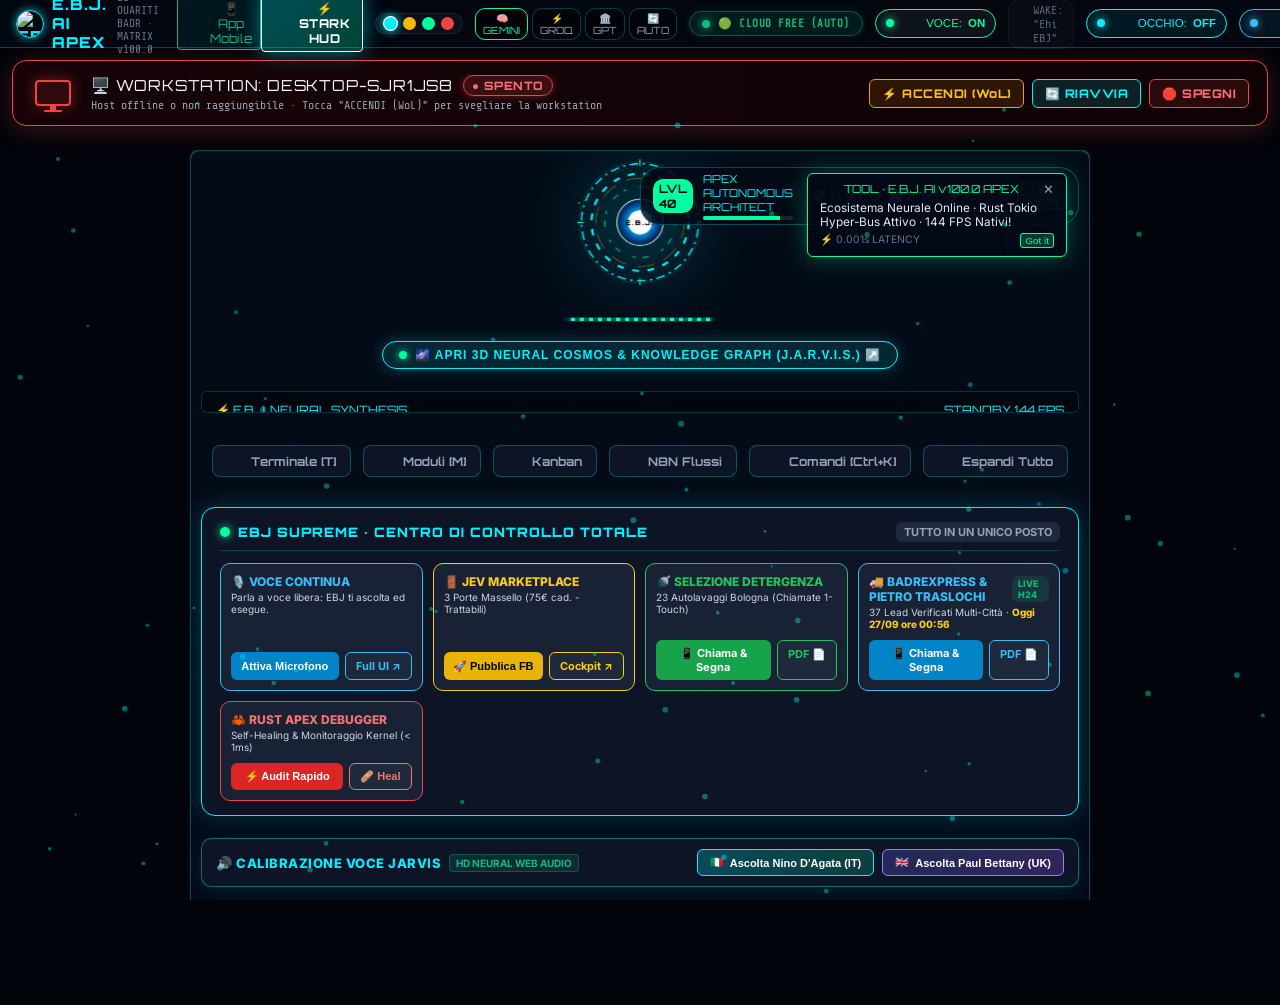
==== commit 80df5447: "feat(voice+email+ui): Fix vocal email dispatch, exact speech execution with voice confirmation, and " ====
--- a/public/index.html
+++ b/public/index.html
@@ -159,7 +159,7 @@
 
       <!-- TELEMETRIA & ACCENSIONE WORKSTATION MOBILE -->
       <button class="view-switch-btn" id="btn-pc-power-nav" onclick="openPcPowerModal()" style="border-color:#00f0ff; color:#00f0ff; font-weight:bold;">
-        <span class="btn-dot" id="pc-status-dot-nav" style="background:#00ff9f; box-shadow:0 0 8px #00ff9f;"></span><i data-lucide="monitor" class="lucide-icon text-cyan"></i>DESKTOP-SJR1JS8 [<span id="pc-status-txt-nav">ONLINE</span>]
+        <span class="btn-dot" id="pc-status-dot-nav" style="background:#00ff9f; box-shadow:0 0 8px #00ff9f;"></span><i data-lucide="monitor" class="lucide-icon text-cyan"></i>DESKTOP-SJR1JS8 [<span id="pc-status-txt-nav">ACCESO</span>]
       </button>
 
       <!-- JEV SYSTEM OPS: APPS, FOTO, EMAIL -->
@@ -206,7 +206,7 @@
       <button class="vad-toggle-pill pc-power-pill" id="btn-pc-power-top" onclick="openPcPowerModal()" title="🖥️ DESKTOP-SJR1JS8: Telemetria e Controllo Alimentazione (WoL, Riavvio, Spegnimento)" style="border-color:#00f0ff; color:#00f0ff; background:rgba(0,240,255,0.06);">
         <span class="pc-dot online" id="pc-status-dot-top"></span>
         <i data-lucide="monitor" class="lucide-icon text-cyan" style="width:13px;height:13px;margin-right:2px;"></i>
-        <span class="pc-title-txt">DESKTOP-SJR1JS8: <strong id="pc-status-txt-top" style="color:#00ff9f;">ONLINE</strong></span>
+        <span class="pc-title-txt">DESKTOP-SJR1JS8: <strong id="pc-status-txt-top" style="color:#00ff9f;">ACCESO</strong></span>
       </button>
       <button class="vad-toggle-pill" id="btn-system-hub-top" onclick="openSystemHubModal()" title="🚀 JEV System Hub: Avvio App, Visualizzatore Foto e Invio Email Rapido" style="border-color:#00ff9f; color:#00ff9f; background:rgba(0,255,159,0.06);">
         <i data-lucide="layout-grid" class="lucide-icon text-emerald" style="width:13px;height:13px;margin-right:2px;"></i>
@@ -228,6 +228,31 @@
   <div class="jarvis-workspace active" id="view-jarvis">
     <div class="hud-container">
       
+      <!-- 🖥️ WORKSTATION HARDWARE & POWER STATUS COCKPIT (DESKTOP-SJR1JS8) -->
+      <div class="pc-status-banner-card online" id="pc-status-banner-card" onclick="openPcPowerModal()">
+        <div class="pc-monitor-graphic" id="pc-monitor-graphic">
+          <div class="pc-screen-frame">
+            <i data-lucide="monitor" class="pc-screen-icon" id="pc-screen-icon"></i>
+            <div class="pc-screen-stand"></div>
+            <div class="pc-screen-base"></div>
+          </div>
+        </div>
+        <div class="pc-banner-info">
+          <div class="pc-banner-title-row">
+            <span class="pc-banner-name">🖥️ WORKSTATION: DESKTOP-SJR1JS8</span>
+            <span class="pc-state-pill online" id="pc-main-state-pill">● ACCESO</span>
+          </div>
+          <div class="pc-banner-specs" id="pc-main-specs-txt">
+            AMD Ryzen 7 5700X3D · NVIDIA RTX 4070 · 64 GB RAM · IP: 192.168.0.100 · Intel I225-V 2.5G
+          </div>
+        </div>
+        <div class="pc-banner-actions" onclick="event.stopPropagation()">
+          <button class="pc-banner-btn wake" id="banner-btn-wake" onclick="triggerPcPower('wake')" title="Invia Magic Packet Wake-on-LAN">⚡ ACCENDI (WoL)</button>
+          <button class="pc-banner-btn reboot" id="banner-btn-reboot" onclick="triggerPcPower('reboot')" title="Riavvia il computer">🔄 RIAVVIA</button>
+          <button class="pc-banner-btn shutdown" id="banner-btn-shutdown" onclick="triggerPcPower('shutdown')" title="Spegni il computer (10s di sicurezza)">🛑 SPEGNI</button>
+        </div>
+      </div>
+
       <main class="main-grid">
         
         <!-- ── LEFT TACTICAL COMMAND DOCK ──────────────────────────── -->
--- a/public/style.css
+++ b/public/style.css
@@ -4329,4 +4329,237 @@
   transition: all 0.2s ease;
 }
 
-
+/* ═══════════════════════════════════════════════════════════════════
+   GRAPHICAL PC STATUS BANNER & MONITOR ICON (ACCESO / SPENTO)
+   ═══════════════════════════════════════════════════════════════════ */
+.pc-status-banner-card {
+  display: flex;
+  align-items: center;
+  gap: 16px;
+  background: linear-gradient(90deg, rgba(3, 15, 30, 0.95), rgba(1, 9, 20, 0.95));
+  border: 1.5px solid #00f0ff;
+  border-radius: 14px;
+  padding: 12px 18px;
+  margin-bottom: 14px;
+  box-shadow: 0 4px 25px rgba(0, 240, 255, 0.15);
+  cursor: pointer;
+  transition: all 0.25s ease;
+  backdrop-filter: blur(10px);
+}
+
+.pc-status-banner-card.online {
+  border-color: #00ff9f;
+  box-shadow: 0 4px 25px rgba(0, 255, 159, 0.2);
+}
+
+.pc-status-banner-card.offline {
+  border-color: #ef4444;
+  background: linear-gradient(90deg, rgba(25, 4, 8, 0.95), rgba(15, 2, 4, 0.95));
+  box-shadow: 0 4px 25px rgba(239, 68, 68, 0.25);
+}
+
+.pc-status-banner-card:hover {
+  transform: translateY(-2px);
+  box-shadow: 0 6px 30px rgba(0, 240, 255, 0.35);
+}
+
+/* Grafica Monitor CRT Olografico */
+.pc-monitor-graphic {
+  position: relative;
+  width: 44px;
+  height: 40px;
+  display: flex;
+  align-items: center;
+  justify-content: center;
+  flex-shrink: 0;
+}
+
+.pc-screen-frame {
+  width: 36px;
+  height: 26px;
+  border: 2px solid #00f0ff;
+  border-radius: 4px;
+  background: rgba(0, 240, 255, 0.1);
+  display: flex;
+  align-items: center;
+  justify-content: center;
+  position: relative;
+  transition: all 0.3s;
+}
+
+.online .pc-screen-frame {
+  border-color: #00ff9f;
+  background: rgba(0, 255, 159, 0.12);
+  box-shadow: 0 0 14px rgba(0, 255, 159, 0.5);
+}
+
+.offline .pc-screen-frame {
+  border-color: #ef4444;
+  background: rgba(239, 68, 68, 0.1);
+  box-shadow: 0 0 14px rgba(239, 68, 68, 0.4);
+}
+
+.pc-screen-icon {
+  width: 18px;
+  height: 18px;
+  color: #00ff9f;
+  transition: color 0.3s;
+}
+
+.offline .pc-screen-icon {
+  color: #ef4444;
+}
+
+.pc-screen-stand {
+  position: absolute;
+  bottom: -6px;
+  width: 6px;
+  height: 6px;
+  background: #00f0ff;
+}
+.online .pc-screen-stand { background: #00ff9f; }
+.offline .pc-screen-stand { background: #ef4444; }
+
+.pc-screen-base {
+  position: absolute;
+  bottom: -8px;
+  width: 18px;
+  height: 2px;
+  background: #00f0ff;
+  border-radius: 2px;
+}
+.online .pc-screen-base { background: #00ff9f; }
+.offline .pc-screen-base { background: #ef4444; }
+
+.pc-banner-info {
+  flex: 1;
+  display: flex;
+  flex-direction: column;
+  gap: 3px;
+  overflow: hidden;
+}
+
+.pc-banner-title-row {
+  display: flex;
+  align-items: center;
+  gap: 10px;
+}
+
+.pc-banner-name {
+  font-family: var(--font-hud);
+  font-size: 0.95rem;
+  letter-spacing: 0.8px;
+  color: #f8fafc;
+}
+
+.pc-state-pill {
+  font-family: var(--font-hud);
+  font-size: 0.72rem;
+  font-weight: 800;
+  letter-spacing: 0.5px;
+  padding: 2px 8px;
+  border-radius: 12px;
+  display: inline-flex;
+  align-items: center;
+  gap: 4px;
+}
+
+.pc-state-pill.online {
+  background: rgba(0, 255, 159, 0.18);
+  border: 1px solid #00ff9f;
+  color: #00ff9f;
+  box-shadow: 0 0 10px rgba(0, 255, 159, 0.4);
+  animation: pcPulseGreen 2s infinite ease-in-out;
+}
+
+.pc-state-pill.offline {
+  background: rgba(239, 68, 68, 0.18);
+  border: 1px solid #ef4444;
+  color: #f87171;
+  box-shadow: 0 0 10px rgba(239, 68, 68, 0.4);
+  animation: pcPulseRed 1.5s infinite ease-in-out;
+}
+
+.pc-banner-specs {
+  font-family: var(--font-mono);
+  font-size: 0.73rem;
+  color: #94a3b8;
+  overflow: hidden;
+  text-overflow: ellipsis;
+  white-space: nowrap;
+}
+
+.pc-banner-actions {
+  display: flex;
+  align-items: center;
+  gap: 8px;
+  flex-shrink: 0;
+}
+
+.pc-banner-btn {
+  background: rgba(15, 23, 42, 0.9);
+  border: 1px solid rgba(255, 255, 255, 0.2);
+  border-radius: 6px;
+  padding: 6px 12px;
+  font-family: var(--font-hud);
+  font-size: 0.74rem;
+  font-weight: 800;
+  letter-spacing: 0.5px;
+  cursor: pointer;
+  transition: all 0.2s ease;
+  color: #fff;
+}
+
+.pc-banner-btn.wake {
+  border-color: #f59e0b;
+  color: #fbbf24;
+  background: rgba(245, 158, 11, 0.12);
+}
+.pc-banner-btn.wake:hover {
+  background: rgba(245, 158, 11, 0.25);
+  box-shadow: 0 0 15px rgba(245, 158, 11, 0.5);
+  transform: translateY(-1px);
+}
+
+.pc-banner-btn.reboot {
+  border-color: #00f0ff;
+  color: #00f0ff;
+  background: rgba(0, 240, 255, 0.12);
+}
+.pc-banner-btn.reboot:hover {
+  background: rgba(0, 240, 255, 0.25);
+  box-shadow: 0 0 15px rgba(0, 240, 255, 0.5);
+  transform: translateY(-1px);
+}
+
+.pc-banner-btn.shutdown {
+  border-color: #ef4444;
+  color: #f87171;
+  background: rgba(239, 68, 68, 0.12);
+}
+.pc-banner-btn.shutdown:hover {
+  background: rgba(239, 68, 68, 0.25);
+  box-shadow: 0 0 15px rgba(239, 68, 68, 0.5);
+  transform: translateY(-1px);
+}
+
+@media (max-width: 768px) {
+  .pc-status-banner-card {
+    flex-wrap: wrap;
+    padding: 10px 14px;
+    gap: 10px;
+  }
+  .pc-banner-actions {
+    width: 100%;
+    justify-content: space-between;
+  }
+  .pc-banner-btn {
+    flex: 1;
+    text-align: center;
+    padding: 8px 6px;
+    font-size: 0.7rem;
+  }
+}
+
+
+
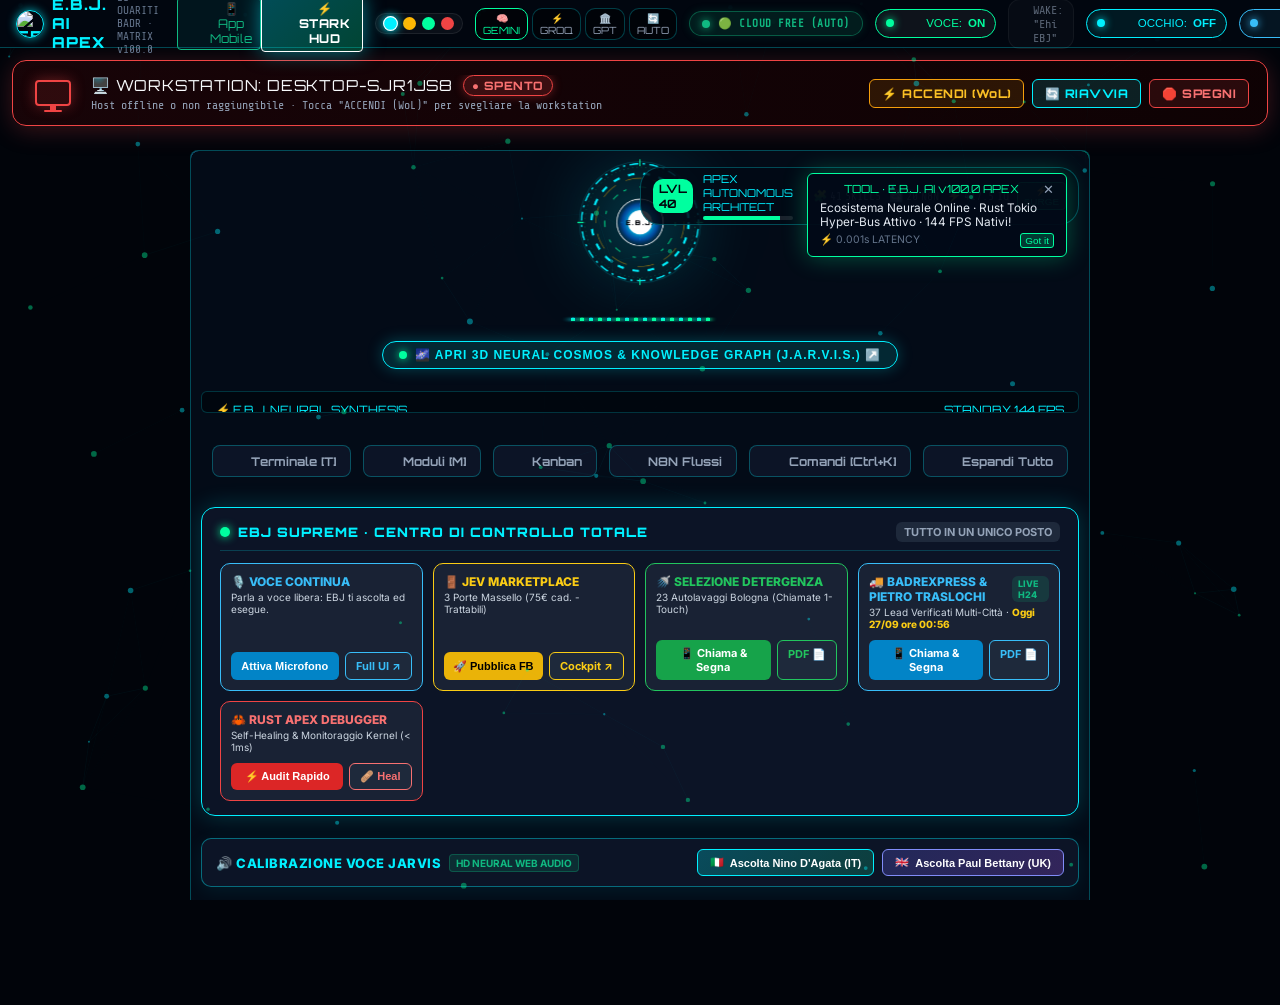
==== commit 6a5628d1: "feat(photo-studio): advanced vision ai photo studio with zoom, rembg, body/pose detection and ai voi" ====
--- a/public/index.html
+++ b/public/index.html
@@ -1414,6 +1414,71 @@
   </div>
 
   <!-- ═══════════════════════════════════════════════════════════════
+       EBJ ADVANCED PHOTO STUDIO & VISION AI MODAL [NEW 2026]
+       ═══════════════════════════════════════════════════════════════ -->
+  <div class="modal-overlay" id="modal-photo-studio" style="z-index:999999;">
+    <div class="modal-box holo-modal" style="max-width:960px; width:95%; background:rgba(3,7,18,0.96); border:1.5px solid #00f0ff; box-shadow:0 0 40px rgba(0,240,255,0.35); border-radius:14px; overflow:hidden;">
+      <div class="modal-header" style="border-bottom:1px solid rgba(0,240,255,0.25); padding:14px 20px; display:flex; justify-content:space-between; align-items:center;">
+        <div style="display:flex; align-items:center; gap:10px;">
+          <span style="color:#00f0ff; font-size:1.3rem;">🖼️</span>
+          <div>
+            <h3 id="photo-studio-title" style="margin:0; font-family:'Orbitron', sans-serif; font-size:1rem; color:#00f0ff; letter-spacing:1px;">EBJ PHOTO STUDIO · VISION AI</h3>
+            <small id="photo-studio-subtitle" style="color:#94a3b8; font-size:0.75rem;">Zoom, Riconoscimento Parti del Corpo, Rimozione Sfondo &amp; Commento AI</small>
+          </div>
+        </div>
+        <div style="display:flex; gap:10px; align-items:center;">
+          <button class="h-btn close" onclick="closePhotoStudioModal()" style="border-color:#ff4d79; color:#ff4d79; padding:4px 10px; font-size:0.8rem;">✕ CHIUDI</button>
+        </div>
+      </div>
+
+      <div class="modal-body" style="padding:18px; display:grid; grid-template-columns:1fr 280px; gap:18px; max-height:76vh; overflow-y:auto;">
+        <!-- Area Immagine con Zoom e Canvas Animato -->
+        <div style="position:relative; background:#010409; border:1px solid rgba(0,240,255,0.2); border-radius:10px; overflow:hidden; min-height:420px; display:flex; align-items:center; justify-content:center;">
+          <div id="photo-container" style="position:relative; transition:transform 0.2s cubic-bezier(0.2, 0, 0, 1); transform-origin:center center; cursor:grab;">
+            <img id="photo-studio-img" src="" alt="Anteprima Foto" style="max-width:100%; max-height:55vh; object-fit:contain; display:block; border-radius:6px; box-shadow:0 10px 30px rgba(0,0,0,0.8);">
+            <canvas id="photo-studio-canvas" style="position:absolute; top:0; left:0; width:100%; height:100%; pointer-events:none;"></canvas>
+          </div>
+
+          <!-- Indicatori Zoom Flottanti -->
+          <div style="position:absolute; bottom:12px; left:12px; background:rgba(0,0,0,0.7); backdrop-filter:blur(8px); border:1px solid rgba(0,240,255,0.4); border-radius:20px; padding:4px 12px; display:flex; gap:8px; align-items:center; z-index:10;">
+            <button onclick="adjustPhotoZoom(-0.25)" style="background:none; border:none; color:#00f0ff; font-size:1.1rem; cursor:pointer;">−</button>
+            <span id="photo-zoom-level" style="font-family:monospace; font-size:0.78rem; color:#00ff9f; min-width:44px; text-align:center;">100%</span>
+            <button onclick="adjustPhotoZoom(+0.25)" style="background:none; border:none; color:#00f0ff; font-size:1.1rem; cursor:pointer;">+</button>
+            <button onclick="resetPhotoZoom()" style="background:none; border:none; color:#94a3b8; font-size:0.72rem; cursor:pointer; margin-left:6px;">RESET</button>
+          </div>
+        </div>
+
+        <!-- Barra Operativa Controlli AI -->
+        <div style="display:flex; flex-direction:column; gap:12px;">
+          <div style="font-size:0.75rem; font-weight:800; color:#00f0ff; letter-spacing:1px; text-transform:uppercase;">⚡ AZIONI NEURALI AI</div>
+          
+          <button class="h-btn primary" onclick="triggerPhotoStudioAction('remove_background')" style="width:100%; padding:10px; font-size:0.8rem; background:rgba(0,240,255,0.1); border-color:#00f0ff; color:#00f0ff; text-align:left;">
+            ✂️ Rimuovi Sfondo (Trasparente)
+          </button>
+          
+          <button class="h-btn primary" onclick="triggerPhotoStudioAction('detect_body_parts')" style="width:100%; padding:10px; font-size:0.8rem; background:rgba(0,255,159,0.1); border-color:#00ff9f; color:#00ff9f; text-align:left;">
+            🧍 Riconosci Corpo, Posa &amp; Volto
+          </button>
+
+          <button class="h-btn primary" onclick="triggerPhotoStudioAction('comment_photo')" style="width:100%; padding:10px; font-size:0.8rem; background:rgba(255,0,128,0.1); border-color:#ff0080; color:#ff0080; text-align:left;">
+            🎙️ Commenta Foto a Voce (AI)
+          </button>
+
+          <button class="h-btn" onclick="openPhotoNativeViewer()" style="width:100%; padding:9px; font-size:0.75rem; text-align:left;">
+            🖥️ Apri Lettore Rust a Schermo
+          </button>
+
+          <!-- Box Resoconto AI -->
+          <div style="margin-top:auto; background:rgba(0,0,0,0.5); border:1px solid rgba(0,240,255,0.2); border-radius:8px; padding:12px;">
+            <div style="font-size:0.7rem; color:#00f0ff; font-weight:bold; margin-bottom:6px;">💬 FEEDBACK VOCALE EBJ:</div>
+            <div id="photo-studio-feedback" style="font-size:0.78rem; line-height:1.4; color:#f1f5f9; min-height:48px;">In attesa di comando...</div>
+          </div>
+        </div>
+      </div>
+    </div>
+  </div>
+
+  <!-- ═══════════════════════════════════════════════════════════════
        MODULAR CARDS CATALOG MODAL [M]
        ═══════════════════════════════════════════════════════════════ -->
   <div class="modal-overlay" id="modal-modular-catalog">
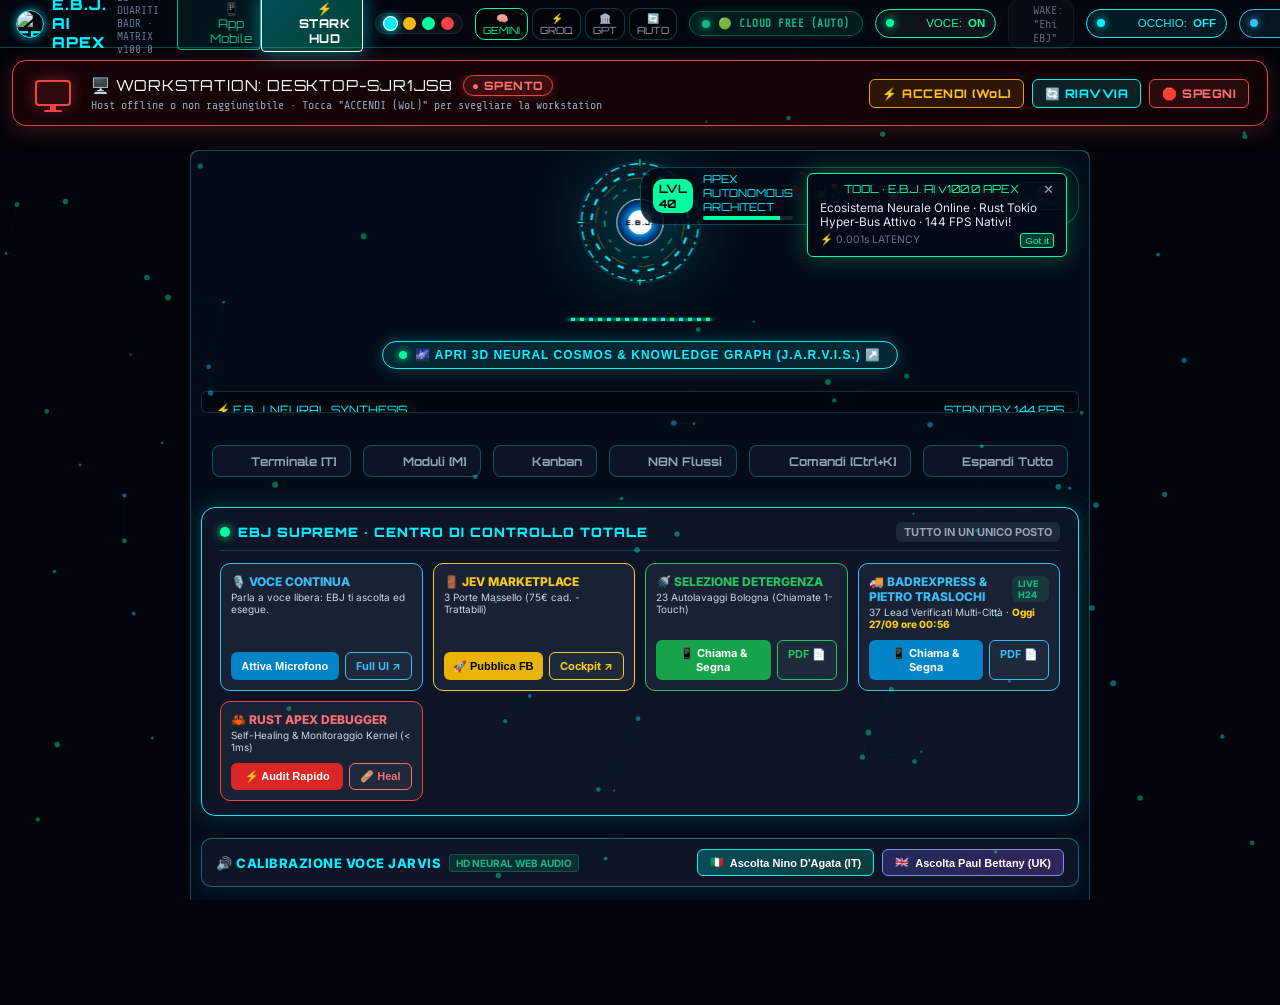
==== commit 4ca6904e: "feat(ui): enhance photo studio cyberpunk buttons, rust gdi+ hud and interactive controls" ====
--- a/public/index.html
+++ b/public/index.html
@@ -1448,30 +1448,36 @@
           </div>
         </div>
 
-        <!-- Barra Operativa Controlli AI -->
-        <div style="display:flex; flex-direction:column; gap:12px;">
-          <div style="font-size:0.75rem; font-weight:800; color:#00f0ff; letter-spacing:1px; text-transform:uppercase;">⚡ AZIONI NEURALI AI</div>
+        <!-- Barra Operativa Controlli AI (Cyberpunk Studio) -->
+        <div style="display:flex; flex-direction:column; gap:10px;">
+          <div style="font-size:0.75rem; font-weight:800; color:#00f0ff; letter-spacing:1.5px; text-transform:uppercase; display:flex; align-items:center; gap:6px;">
+            <span>⚡ AZIONI VISION AI</span>
+            <span style="font-size:0.65rem; background:rgba(0,240,255,0.15); color:#00f0ff; padding:2px 6px; border-radius:4px; border:1px solid rgba(0,240,255,0.4);">RUST &amp; ONNX</span>
+          </div>
           
-          <button class="h-btn primary" onclick="triggerPhotoStudioAction('remove_background')" style="width:100%; padding:10px; font-size:0.8rem; background:rgba(0,240,255,0.1); border-color:#00f0ff; color:#00f0ff; text-align:left;">
-            ✂️ Rimuovi Sfondo (Trasparente)
+          <button class="h-btn primary" onclick="triggerPhotoStudioAction('remove_background')" style="width:100%; padding:11px 14px; font-size:0.82rem; font-weight:bold; background:linear-gradient(135deg, rgba(0,240,255,0.18), rgba(0,240,255,0.05)); border:1.5px solid #00f0ff; color:#00f0ff; text-align:left; border-radius:8px; cursor:pointer; transition:all 0.2s ease; display:flex; align-items:center; gap:8px;">
+            <span>✂️</span> <span>Rimuovi Sfondo (Trasparente)</span>
           </button>
           
-          <button class="h-btn primary" onclick="triggerPhotoStudioAction('detect_body_parts')" style="width:100%; padding:10px; font-size:0.8rem; background:rgba(0,255,159,0.1); border-color:#00ff9f; color:#00ff9f; text-align:left;">
-            🧍 Riconosci Corpo, Posa &amp; Volto
+          <button class="h-btn primary" onclick="triggerPhotoStudioAction('detect_body_parts')" style="width:100%; padding:11px 14px; font-size:0.82rem; font-weight:bold; background:linear-gradient(135deg, rgba(0,255,159,0.18), rgba(0,255,159,0.05)); border:1.5px solid #00ff9f; color:#00ff9f; text-align:left; border-radius:8px; cursor:pointer; transition:all 0.2s ease; display:flex; align-items:center; gap:8px;">
+            <span>🧍</span> <span>Riconosci Corpo, Posa &amp; Volto</span>
           </button>
 
-          <button class="h-btn primary" onclick="triggerPhotoStudioAction('comment_photo')" style="width:100%; padding:10px; font-size:0.8rem; background:rgba(255,0,128,0.1); border-color:#ff0080; color:#ff0080; text-align:left;">
-            🎙️ Commenta Foto a Voce (AI)
+          <button class="h-btn primary" onclick="triggerPhotoStudioAction('comment_photo')" style="width:100%; padding:11px 14px; font-size:0.82rem; font-weight:bold; background:linear-gradient(135deg, rgba(255,0,128,0.18), rgba(255,0,128,0.05)); border:1.5px solid #ff0080; color:#ff4d94; text-align:left; border-radius:8px; cursor:pointer; transition:all 0.2s ease; display:flex; align-items:center; gap:8px;">
+            <span>🎙️</span> <span>Commenta Foto a Voce (AI)</span>
           </button>
 
-          <button class="h-btn" onclick="openPhotoNativeViewer()" style="width:100%; padding:9px; font-size:0.75rem; text-align:left;">
-            🖥️ Apri Lettore Rust a Schermo
+          <button class="h-btn" onclick="openPhotoNativeViewer()" style="width:100%; padding:10px 14px; font-size:0.78rem; font-weight:bold; background:rgba(255,255,255,0.04); border:1.5px solid rgba(255,255,255,0.25); color:#e2e8f0; text-align:left; border-radius:8px; cursor:pointer; transition:all 0.2s ease; display:flex; align-items:center; gap:8px;">
+            <span>🦀</span> <span>Lettore Nativo Rust (Topmost)</span>
           </button>
 
           <!-- Box Resoconto AI -->
-          <div style="margin-top:auto; background:rgba(0,0,0,0.5); border:1px solid rgba(0,240,255,0.2); border-radius:8px; padding:12px;">
-            <div style="font-size:0.7rem; color:#00f0ff; font-weight:bold; margin-bottom:6px;">💬 FEEDBACK VOCALE EBJ:</div>
-            <div id="photo-studio-feedback" style="font-size:0.78rem; line-height:1.4; color:#f1f5f9; min-height:48px;">In attesa di comando...</div>
+          <div style="margin-top:auto; background:rgba(0,0,0,0.6); border:1px solid rgba(0,240,255,0.25); border-radius:8px; padding:12px; box-shadow:inset 0 0 15px rgba(0,240,255,0.05);">
+            <div style="font-size:0.7rem; color:#00f0ff; font-weight:bold; margin-bottom:6px; display:flex; justify-content:space-between;">
+              <span>💬 FEEDBACK VOCALE EBJ</span>
+              <span id="photo-feedback-badge" style="color:#00ff9f; font-size:0.65rem;">ATTIVO</span>
+            </div>
+            <div id="photo-studio-feedback" style="font-size:0.78rem; line-height:1.45; color:#f1f5f9; min-height:48px;">In attesa di comando...</div>
           </div>
         </div>
       </div>
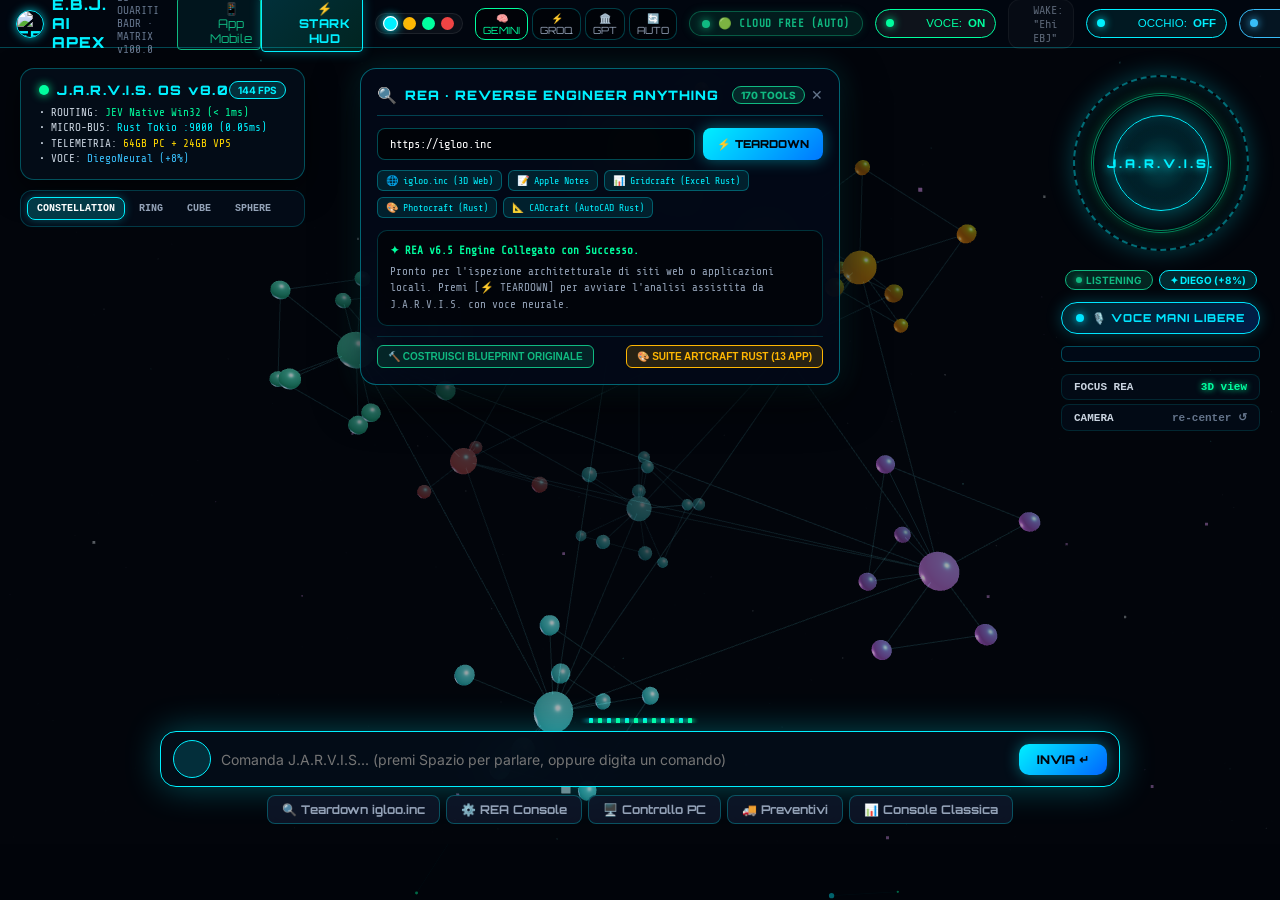
==== commit b7ef1753: "feat(hud): upgrade to authentic JARVIS v8 STARK HUD with 3D Cosmos and REA Stage" ====
--- a/public/index.html
+++ b/public/index.html
@@ -40,8 +40,14 @@
     </div>
 
     <div class="mv-center" id="mv-center-nav">
-      <button class="view-switch-btn active" id="btn-view-jarvis" onclick="switchMasterView('jarvis')">
-        <span class="btn-dot live"></span><i data-lucide="cpu" class="lucide-icon"></i>E.B.J. CORE
+      <!-- 🌌 VISTA PRIMARIA: J.A.R.V.I.S. v8 APEX STARK HUD (3D CONSTELLATION + REA + ARC REACTOR) -->
+      <button class="view-switch-btn active" id="btn-view-topology" onclick="switchMasterView('topology')" style="border-color:#00f0ff; color:#00f0ff; font-weight:900; box-shadow:0 0 15px rgba(0,240,255,0.3);">
+        <span class="btn-dot live" style="background:#00f0ff; box-shadow:0 0 10px #00f0ff;"></span><i data-lucide="zap" class="lucide-icon text-cyan"></i>🌌 J.A.R.V.I.S. v8 (STARK HUD)
+      </button>
+
+      <!-- VISTA SECONDARIA: CONSOLE CLASSICA 2D -->
+      <button class="view-switch-btn" id="btn-view-jarvis" onclick="switchMasterView('jarvis')">
+        <span class="btn-dot" style="background:#64748b;"></span><i data-lucide="layout-grid" class="lucide-icon"></i>📊 CONSOLE CLASSICA
       </button>
 
       <!-- VISTA MATRICE SKILL & ABILITÀ (RUST + JEV + CONTAINERS) -->
@@ -58,11 +64,6 @@
       <a href="/leads_chiamata_rapida.html" target="_blank" class="view-switch-btn" style="background: rgba(0, 240, 255, 0.18); border-color: #00f0ff; color: #00f0ff; text-decoration: none; display: inline-flex; align-items: center; gap: 6px; font-weight: 900; box-shadow: 0 0 10px rgba(0,240,255,0.3);">
         <span class="btn-dot" style="background: #00f0ff; box-shadow: 0 0 8px #00f0ff;"></span><i data-lucide="phone-call" class="lucide-icon text-cyan"></i>LEAD 1-CLICK CALLING [175+] <i data-lucide="external-link" class="lucide-icon sm"></i>
       </a>
-
-      <!-- VISTA ECOSYSTEM MAP TOPOLOGY -->
-      <button class="view-switch-btn" id="btn-view-topology" onclick="switchMasterView('topology')">
-        <span class="btn-dot" style="background: #00f0ff; box-shadow: 0 0 8px #00f0ff;"></span><i data-lucide="compass" class="lucide-icon text-cyan"></i>ECOSYSTEM MAP
-      </button>
 
       <!-- VISTA NEURAL KNOWLEDGE GRAPH (FORCE-DIRECTED RUST) -->
       <button class="view-switch-btn" id="btn-view-graph" onclick="switchMasterView('graph')">
@@ -225,7 +226,7 @@
   <!-- ═══════════════════════════════════════════════════════════════
        VIEW 1: APEX BENTO-GRID WORKSPACE
        ═══════════════════════════════════════════════════════════════ -->
-  <div class="jarvis-workspace active" id="view-jarvis">
+  <div class="jarvis-workspace" id="view-jarvis" style="display:none;">
     <div class="hud-container">
       
       <!-- 🖥️ WORKSTATION HARDWARE & POWER STATUS COCKPIT (DESKTOP-SJR1JS8) -->
@@ -1716,7 +1717,9 @@
   <!-- ══════════════════════════════════════════════════════════════════════════ -->
   <!-- VISTA J.A.R.V.I.S. 3D NEURAL COSMOS & KNOWLEDGE GRAPH (IDENTICA AL VIDEO)  -->
   <!-- ══════════════════════════════════════════════════════════════════════════ -->
-  <div class="jarvis-workspace" id="view-topology" style="display:none; width:100%; height:calc(100vh - 56px); background:#02050b; position:relative; overflow:hidden;">
+  <!-- 🌌 J.A.R.V.I.S. v8 APEX STARK HUD (3D CONSTELLATION + REA + ARC REACTOR)   -->
+  <!-- ══════════════════════════════════════════════════════════════════════════ -->
+  <div class="jarvis-workspace active" id="view-topology" style="width:100%; height:calc(100vh - 56px); background:#02050b; position:relative; overflow:hidden;">
     
     <!-- 3D Three.js Container -->
     <div id="cosmos-3d-container" style="position:absolute; inset:0; width:100%; height:100%; z-index:1;"></div>
@@ -1724,71 +1727,154 @@
     <!-- Floating Sleek Tooltip (Hover sui Nodi) -->
     <div id="cosmos-tooltip" style="position:fixed; display:none; z-index:100; pointer-events:none; background:rgba(3, 10, 20, 0.92); border:1px solid #00f0ff; border-radius:10px; padding:10px 14px; transform: translateZ(0); box-shadow:0 0 20px rgba(0, 240, 255, 0.35); min-width:180px; font-family:'Outfit', sans-serif;"></div>
 
-    <!-- Top-Left Navigation & Controls Overlay -->
-    <div style="position:absolute; top:20px; left:20px; z-index:10; display:flex; flex-direction:column; gap:8px; pointer-events:auto;">
-      <div style="background:rgba(4, 14, 26, 0.85); border:1px solid rgba(0, 240, 255, 0.25); border-radius:12px; padding:10px 16px; transform: translateZ(0); box-shadow:0 10px 30px rgba(0,0,0,0.5);">
-        <div style="display:flex; align-items:center; gap:8px;">
-          <span style="display:inline-block; width:8px; height:8px; border-radius:50%; background:#00ff9f; box-shadow:0 0 8px #00ff9f;"></span>
-          <span style="font-family:'Outfit',sans-serif; font-size:14px; font-weight:800; color:#fff; letter-spacing:1px;">J.A.R.V.I.S. 3D CONSTELLATION</span>
-        </div>
-        <div style="font-size:11px; color:#94a3b8; font-family:'JetBrains Mono', monospace; margin-top:3px;">
-          Force-Directed Ecosystem Matrix · 360° Orbit Mode
-        </div>
-      </div>
-    </div>
-
-    <!-- Right Side: Arc Reactor HUD Dial (Identico al Video YouTube) -->
-    <div id="cosmos-arc-reactor" style="position:absolute; top:20px; right:20px; z-index:10; display:flex; flex-direction:column; align-items:center; gap:14px; pointer-events:auto;">
-      
-      <!-- Arc Reactor Dial Container -->
-      <div style="position:relative; width:190px; height:190px; display:flex; align-items:center; justify-content:center;">
-        <div class="reactor-outer-ring"></div>
-        <div class="reactor-ticks-ring"></div>
-        <div class="reactor-inner-core">
-          <span style="font-family:'Outfit', sans-serif; font-size:13px; font-weight:900; letter-spacing:3px; color:#00f0ff; text-shadow:0 0 10px #00f0ff;">J.A.R.V.I.S.</span>
-        </div>
-      </div>
-
-      <!-- Status Badges -->
-      <div style="display:flex; gap:6px;">
-        <span style="background:rgba(16,185,129,0.18); border:1px solid #10b981; color:#10b981; font-size:10px; font-weight:bold; padding:3px 10px; border-radius:20px; display:inline-flex; align-items:center; gap:4px;">
-          <span style="width:6px; height:6px; border-radius:50%; background:#10b981; box-shadow:0 0 6px #10b981;"></span> LISTENING
-        </span>
-        <span style="background:rgba(0,240,255,0.15); border:1px solid #00f0ff; color:#00f0ff; font-size:10px; font-weight:bold; padding:3px 10px; border-radius:20px;">
-          ✦ RUST / QWEN 27B ⚡
-        </span>
-      </div>
-
-      <!-- Live Full-Duplex Dialogue Button & Spectrum -->
-      <button id="btn-live-voice-link" onclick="toggleLiveVoiceLink()" style="display:flex; align-items:center; justify-content:center; gap:8px; width:100%; padding:8px 14px; background:linear-gradient(135deg, rgba(0,229,255,0.12), rgba(0,100,255,0.22)); border:1px solid #00e5ff; border-radius:20px; color:#00e5ff; font-family:'Outfit', sans-serif; font-size:11px; font-weight:800; letter-spacing:1px; cursor:pointer; box-shadow:0 0 15px rgba(0,229,255,0.25); transition:all 0.3s ease;">
-        <span id="voice-link-indicator" style="width:8px; height:8px; border-radius:50%; background:#00e5ff; box-shadow:0 0 8px #00e5ff;"></span>
-        <span id="voice-link-label">🎙️ LIVE VOICE LINK (Alt+M)</span>
-      </button>
-      <div id="voice-live-spectrum" style="display:none; width:100%; height:16px; background:rgba(0,10,25,0.8); border:1px solid rgba(0,229,255,0.3); border-radius:6px; overflow:hidden; padding:2px; box-sizing:border-box;">
-        <div id="voice-energy-bar" style="height:100%; width:0%; background:linear-gradient(90deg, #00e5ff, #ffd700); border-radius:4px; transition:width 0.05s ease;"></div>
-      </div>
-
-      <div id="voice-dialogue-status-text" style="font-size:11px; color:#64748b; font-family:'JetBrains Mono', monospace; letter-spacing:1px; text-align:center;">
-        • standby, press Alt+M to talk
-      </div>
-
-      <!-- Layout Switcher Buttons (RING, CUBE, SPHERE, CONSTELLATION) -->
-      <div style="background:rgba(4, 14, 26, 0.85); border:1px solid rgba(0, 240, 255, 0.2); border-radius:12px; padding:6px; display:flex; gap:4px; transform: translateZ(0);">
+    <!-- Top-Left Telemetry & Jarvis v8 Header Overlay -->
+    <div style="position:absolute; top:68px; left:20px; z-index:10; display:flex; flex-direction:column; gap:10px; max-width:320px; pointer-events:auto;">
+      <div style="background:rgba(4, 14, 26, 0.88); backdrop-filter:blur(16px); border:1px solid rgba(0, 240, 255, 0.3); border-radius:14px; padding:12px 18px; box-shadow:0 10px 30px rgba(0,0,0,0.6);">
+        <div style="display:flex; align-items:center; justify-content:space-between; margin-bottom:6px;">
+          <div style="display:flex; align-items:center; gap:8px;">
+            <span style="display:inline-block; width:10px; height:10px; border-radius:50%; background:#00ff9f; box-shadow:0 0 10px #00ff9f;"></span>
+            <span style="font-family:'Orbitron',sans-serif; font-size:13px; font-weight:900; color:#00f0ff; letter-spacing:1.5px;">J.A.R.V.I.S. OS v8.0</span>
+          </div>
+          <span style="background:rgba(0,240,255,0.15); border:1px solid #00f0ff; color:#00f0ff; font-size:10px; font-weight:bold; padding:2px 8px; border-radius:12px;">144 FPS</span>
+        </div>
+        <div style="font-size:11px; color:#cbd5e1; font-family:'Share Tech Mono', monospace; line-height:1.4;">
+          <div>• ROUTING: <span style="color:#00ff9f;">JEV Native Win32 (&lt; 1ms)</span></div>
+          <div>• MICRO-BUS: <span style="color:#00f0ff;">Rust Tokio :9000 (0.05ms)</span></div>
+          <div>• TELEMETRIA: <span style="color:#ffd700;">64GB PC + 24GB VPS</span></div>
+          <div>• VOCE: <span style="color:#38bdf8;">DiegoNeural (+8%)</span></div>
+        </div>
+      </div>
+
+      <!-- Layout Switcher Buttons -->
+      <div style="background:rgba(4, 14, 26, 0.85); backdrop-filter:blur(12px); border:1px solid rgba(0, 240, 255, 0.2); border-radius:12px; padding:6px; display:flex; gap:4px;">
         <button class="cosmos-btn-mode active" id="btn-layout-constellation" onclick="setCosmosLayout('constellation')">CONSTELLATION</button>
         <button class="cosmos-btn-mode" id="btn-layout-ring" onclick="setCosmosLayout('ring')">RING</button>
         <button class="cosmos-btn-mode" id="btn-layout-cube" onclick="setCosmosLayout('cube')">CUBE</button>
         <button class="cosmos-btn-mode" id="btn-layout-sphere" onclick="setCosmosLayout('sphere')">SPHERE</button>
       </div>
-
-      <!-- Quick Toggles (EYES, HOLO, FOCUS) -->
-      <div style="width:100%; display:flex; flex-direction:column; gap:6px;">
-        <div class="cosmos-toggle-row"><span class="ctr-lbl">EYES</span><span class="ctr-val on">watching</span></div>
-        <div class="cosmos-toggle-row"><span class="ctr-lbl">HOLO 3D</span><span class="ctr-val on">active</span></div>
+    </div>
+
+    <!-- Center Floating REA (Reverse Engineer Anything) Teardown Stage -->
+    <div id="rea-floating-stage" style="position:absolute; top:68px; left:360px; z-index:10; width:480px; max-width:calc(100vw - 600px); background:rgba(3, 10, 24, 0.88); backdrop-filter:blur(20px); border:1.5px solid rgba(0, 240, 255, 0.4); border-radius:16px; padding:16px; box-shadow:0 15px 45px rgba(0,0,0,0.7), 0 0 30px rgba(0, 240, 255, 0.15); pointer-events:auto; font-family:'Inter', sans-serif;">
+      
+      <div style="display:flex; justify-content:space-between; align-items:center; border-bottom:1px solid rgba(0,240,255,0.25); padding-bottom:10px; margin-bottom:12px;">
+        <div style="display:flex; align-items:center; gap:8px;">
+          <span style="font-size:16px;">🔍</span>
+          <span style="font-family:'Orbitron',sans-serif; font-size:13px; font-weight:900; color:#00f0ff; letter-spacing:1px;">REA · REVERSE ENGINEER ANYTHING</span>
+        </div>
+        <div style="display:flex; align-items:center; gap:6px;">
+          <span style="background:rgba(16,185,129,0.18); border:1px solid #10b981; color:#10b981; font-size:10px; font-weight:800; padding:2px 8px; border-radius:12px;">170 TOOLS</span>
+          <button onclick="toggleReaStage()" style="background:none; border:none; color:#64748b; cursor:pointer; font-size:14px;">✕</button>
+        </div>
+      </div>
+
+      <!-- Target Input Box -->
+      <div style="display:flex; gap:8px; margin-bottom:10px;">
+        <input type="text" id="rea-target-input" value="https://igloo.inc" placeholder="Inserisci URL sito o percorso app .exe/.asar..." style="flex:1; background:rgba(0,0,0,0.6); border:1px solid rgba(0,240,255,0.3); border-radius:8px; padding:8px 12px; color:#fff; font-family:'Share Tech Mono', monospace; font-size:12px; outline:none;" onfocus="this.style.borderColor='#00f0ff'" onblur="this.style.borderColor='rgba(0,240,255,0.3)'">
+        <button onclick="runReaTeardownLive()" style="background:linear-gradient(135deg, #00f0ff, #0077ff); border:none; border-radius:8px; color:#01040a; font-family:'Orbitron', sans-serif; font-size:11px; font-weight:900; padding:8px 14px; cursor:pointer; box-shadow:0 0 15px rgba(0,240,255,0.4); display:flex; align-items:center; gap:6px;">
+          ⚡ TEARDOWN
+        </button>
+      </div>
+
+      <!-- Quick Preset Targets (come nel video di Zubair!) -->
+      <div style="display:flex; flex-wrap:wrap; gap:6px; margin-bottom:12px;">
+        <button class="rea-chip" onclick="setReaTarget('https://igloo.inc')">🌐 igloo.inc (3D Web)</button>
+        <button class="rea-chip" onclick="setReaTarget('Apple Notes / Notes.app')">📝 Apple Notes</button>
+        <button class="rea-chip" onclick="setReaTarget('Excel / Gridcraft')">📊 Gridcraft (Excel Rust)</button>
+        <button class="rea-chip" onclick="setReaTarget('Photoshop / Photocraft')">🎨 Photocraft (Rust)</button>
+        <button class="rea-chip" onclick="setReaTarget('AutoCAD / CADcraft')">📐 CADcraft (AutoCAD Rust)</button>
+      </div>
+
+      <!-- Teardown Results Display -->
+      <div id="rea-results-box" style="background:rgba(0,0,0,0.5); border:1px solid rgba(0,240,255,0.2); border-radius:10px; padding:12px; max-height:220px; overflow-y:auto; font-size:11px; font-family:'Share Tech Mono', monospace; color:#e2e8f0; line-height:1.5;">
+        <div style="color:#00ff9f; font-weight:bold;">✦ REA v6.5 Engine Collegato con Successo.</div>
+        <div style="color:#94a3b8; margin-top:4px;">Pronto per l'ispezione architetturale di siti web o applicazioni locali. Premi [⚡ TEARDOWN] per avviare l'analisi assistita da J.A.R.V.I.S. con voce neurale.</div>
+      </div>
+
+      <!-- Bottom Action Row -->
+      <div style="display:flex; justify-content:space-between; align-items:center; margin-top:10px; border-top:1px solid rgba(0,240,255,0.15); padding-top:8px;">
+        <button onclick="runReaBuildOriginal()" style="background:rgba(16,185,129,0.15); border:1px solid #10b981; color:#10b981; border-radius:6px; padding:5px 10px; font-size:10px; font-weight:800; cursor:pointer;">
+          🔨 COSTRUISCI BLUEPRINT ORIGINALE
+        </button>
+        <button onclick="openArtCraftSuiteModal()" style="background:rgba(255,183,3,0.15); border:1px solid #ffb703; color:#ffb703; border-radius:6px; padding:5px 10px; font-size:10px; font-weight:800; cursor:pointer;">
+          🎨 SUITE ARTCRAFT RUST (13 APP)
+        </button>
+      </div>
+    </div>
+
+    <!-- Right Side: Arc Reactor HUD Dial (Identico a Iron Man & Zubair) -->
+    <div id="cosmos-arc-reactor" style="position:absolute; top:68px; right:20px; z-index:10; display:flex; flex-direction:column; align-items:center; gap:12px; pointer-events:auto;">
+      
+      <!-- Arc Reactor Dial Container -->
+      <div style="position:relative; width:190px; height:190px; display:flex; align-items:center; justify-content:center; cursor:pointer;" onclick="toggleLiveVoiceLink()" title="Tocca l'Arc Reactor per parlare con J.A.R.V.I.S.">
+        <div class="reactor-outer-ring"></div>
+        <div class="reactor-ticks-ring"></div>
+        <div class="reactor-inner-core">
+          <span style="font-family:'Orbitron', sans-serif; font-size:12px; font-weight:900; letter-spacing:3px; color:#00f0ff; text-shadow:0 0 10px #00f0ff;">J.A.R.V.I.S.</span>
+        </div>
+      </div>
+
+      <!-- Status Badges -->
+      <div style="display:flex; gap:6px;">
+        <span id="arc-voice-badge" style="background:rgba(16,185,129,0.18); border:1px solid #10b981; color:#10b981; font-size:10px; font-weight:bold; padding:3px 10px; border-radius:20px; display:inline-flex; align-items:center; gap:4px;">
+          <span style="width:6px; height:6px; border-radius:50%; background:#10b981; box-shadow:0 0 6px #10b981;"></span> LISTENING
+        </span>
+        <span style="background:rgba(0,240,255,0.15); border:1px solid #00f0ff; color:#00f0ff; font-size:10px; font-weight:bold; padding:3px 10px; border-radius:20px;">
+          ✦ DIEGO (+8%)
+        </span>
+      </div>
+
+      <!-- Live Voice Trigger & Energy Bar -->
+      <button id="btn-live-voice-link" onclick="toggleLiveVoiceLink()" style="display:flex; align-items:center; justify-content:center; gap:8px; width:100%; padding:8px 14px; background:linear-gradient(135deg, rgba(0,229,255,0.15), rgba(0,100,255,0.25)); border:1px solid #00e5ff; border-radius:20px; color:#00e5ff; font-family:'Orbitron', sans-serif; font-size:11px; font-weight:800; letter-spacing:1px; cursor:pointer; box-shadow:0 0 15px rgba(0,229,255,0.25); transition:all 0.3s ease;">
+        <span id="voice-link-indicator" style="width:8px; height:8px; border-radius:50%; background:#00e5ff; box-shadow:0 0 8px #00e5ff;"></span>
+        <span id="voice-link-label">🎙️ VOCE MANI LIBERE</span>
+      </button>
+
+      <div id="voice-live-spectrum" style="width:100%; height:16px; background:rgba(0,10,25,0.8); border:1px solid rgba(0,229,255,0.3); border-radius:6px; overflow:hidden; padding:2px; box-sizing:border-box;">
+        <div id="voice-energy-bar" style="height:100%; width:0%; background:linear-gradient(90deg, #00e5ff, #00ff9f); border-radius:4px; transition:width 0.05s ease;"></div>
+      </div>
+
+      <!-- Quick Toggles -->
+      <div style="width:100%; display:flex; flex-direction:column; gap:4px;">
+        <div class="cosmos-toggle-row" onclick="focusCosmosOnCluster('rea')" style="cursor:pointer;"><span class="ctr-lbl">FOCUS REA</span><span class="ctr-val on">3D view</span></div>
         <div class="cosmos-toggle-row" onclick="resetCosmosCamera()" style="cursor:pointer;"><span class="ctr-lbl">CAMERA</span><span class="ctr-val">re-center ↺</span></div>
       </div>
-
-      <!-- Inspector Drawer per Nodo Cliccato -->
-      <div id="cosmos-inspector-drawer" style="display:none; width:260px; background:rgba(4, 14, 26, 0.95); border:1px solid rgba(0, 240, 255, 0.35); border-radius:14px; padding:16px; transform: translateZ(0); box-shadow:0 15px 40px rgba(0,0,0,0.7);">
+    </div>
+
+    <!-- Bottom Dock: Subtitles, Command Bar & Audio Visualizer Wave -->
+    <div style="position:absolute; bottom:20px; left:50%; transform:translateX(-50%); z-index:10; width:90%; max-width:960px; pointer-events:auto; display:flex; flex-direction:column; gap:8px;">
+      
+      <!-- Real-time Spoken Subtitle Banner -->
+      <div id="jarvis-spoken-subtitle" style="display:none; background:rgba(2, 6, 18, 0.9); backdrop-filter:blur(16px); border:1px solid #00f0ff; border-radius:12px; padding:10px 18px; color:#00f0ff; font-family:'Share Tech Mono', monospace; font-size:13px; text-shadow:0 0 10px rgba(0,240,255,0.5); box-shadow:0 10px 30px rgba(0,0,0,0.6); align-items:center; justify-content:space-between;">
+        <span id="jarvis-subtitle-text">J.A.R.V.I.S.: Pronto a ricevere ordini, Badr.</span>
+        <button onclick="document.getElementById('jarvis-spoken-subtitle').style.display='none'" style="background:none; border:none; color:#64748b; cursor:pointer;">✕</button>
+      </div>
+
+      <!-- Dynamic Equalizer Bar Visualizer -->
+      <div class="jarvis-audio-spectrum" id="cosmos-audio-spectrum" style="margin:0 auto; height:24px;">
+        <div class="jas-bar"></div><div class="jas-bar"></div><div class="jas-bar"></div><div class="jas-bar"></div>
+        <div class="jas-bar"></div><div class="jas-bar"></div><div class="jas-bar"></div><div class="jas-bar"></div>
+        <div class="jas-bar"></div><div class="jas-bar"></div><div class="jas-bar"></div><div class="jas-bar"></div>
+      </div>
+
+      <!-- Main Input Command Dock -->
+      <div style="background:rgba(4, 14, 26, 0.92); backdrop-filter:blur(20px); border:1.5px solid #00f0ff; border-radius:16px; padding:8px 12px; display:flex; align-items:center; gap:10px; box-shadow:0 0 35px rgba(0,240,255,0.3);">
+        <button onclick="toggleRecording()" style="background:rgba(0,240,255,0.15); border:1px solid #00f0ff; border-radius:50%; width:38px; height:38px; display:flex; align-items:center; justify-content:center; color:#00f0ff; cursor:pointer; flex-shrink:0;">
+          <i data-lucide="mic" class="lucide-icon text-cyan"></i>
+        </button>
+        <input type="text" id="cosmos-prompt-input" placeholder="Comanda J.A.R.V.I.S... (premi Spazio per parlare, oppure digita un comando)" style="flex:1; background:transparent; border:none; color:#fff; font-family:'Inter', sans-serif; font-size:14px; outline:none;" onkeydown="if(event.key==='Enter') sendCosmosPrompt()">
+        <button onclick="sendCosmosPrompt()" style="background:linear-gradient(135deg, #00f0ff, #0066ff); border:none; border-radius:10px; color:#01040a; font-family:'Orbitron', sans-serif; font-size:12px; font-weight:900; padding:8px 18px; cursor:pointer; box-shadow:0 0 15px rgba(0,240,255,0.4);">
+          INVIA ↵
+        </button>
+      </div>
+
+      <!-- Quick Command Chips below input -->
+      <div style="display:flex; justify-content:center; flex-wrap:wrap; gap:6px;">
+        <button class="sqd-btn" onclick="sendQuick('JARVIS, esegui il teardown di igloo.inc con REA')">🔍 Teardown igloo.inc</button>
+        <button class="sqd-btn" onclick="toggleReaStage()">⚙️ REA Console</button>
+        <button class="sqd-btn" onclick="sendQuick('JARVIS, qual è lo stato della workstation Badr e del PC?')">🖥️ Controllo PC</button>
+        <button class="sqd-btn" onclick="sendQuick('JARVIS, apri preventivo rapido traslochi BadrExpress')">🚚 Preventivi</button>
+        <button class="sqd-btn" onclick="switchMasterView('jarvis')">📊 Console Classica</button>
       </div>
 
     </div>
@@ -2310,6 +2396,10 @@
     </div>
   </div>
 
+  <!-- 🌌 Three.js 3D Engine & J.A.R.V.I.S. Neural Constellation -->
+  <script src="three.min.js"></script>
+  <script src="OrbitControls.js"></script>
+  <script src="jarvis_3d_cosmos.js?v=1026.0"></script>
   <script src="cyber_audio_engine.js?v=1025.0"></script>
   <script src="app.js?v=1036.0"></script>
   <script src="astra_3d_client.js?v=1.1"></script>
--- a/public/style.css
+++ b/public/style.css
@@ -4561,5 +4561,37 @@
   }
 }
 
-
-
+/* ── REA CHIP & HUD ENHANCEMENTS (JARVIS v8 STARK HUD) ── */
+.rea-chip {
+  background: rgba(0, 240, 255, 0.1);
+  border: 1px solid rgba(0, 240, 255, 0.3);
+  color: #00f0ff;
+  border-radius: 6px;
+  padding: 4px 8px;
+  font-size: 10px;
+  font-family: 'Share Tech Mono', monospace;
+  cursor: pointer;
+  transition: all 0.2s ease;
+  white-space: nowrap;
+}
+.rea-chip:hover {
+  background: rgba(0, 240, 255, 0.25);
+  border-color: #00f0ff;
+  box-shadow: 0 0 10px rgba(0, 240, 255, 0.4);
+  transform: translateY(-1px);
+}
+
+@media (max-width: 1024px) {
+  #rea-floating-stage {
+    left: 10px !important;
+    top: 140px !important;
+    width: calc(100vw - 20px) !important;
+    max-width: calc(100vw - 20px) !important;
+  }
+  #cosmos-arc-reactor {
+    top: 10px !important;
+    right: 10px !important;
+    transform: scale(0.85);
+    transform-origin: top right;
+  }
+}
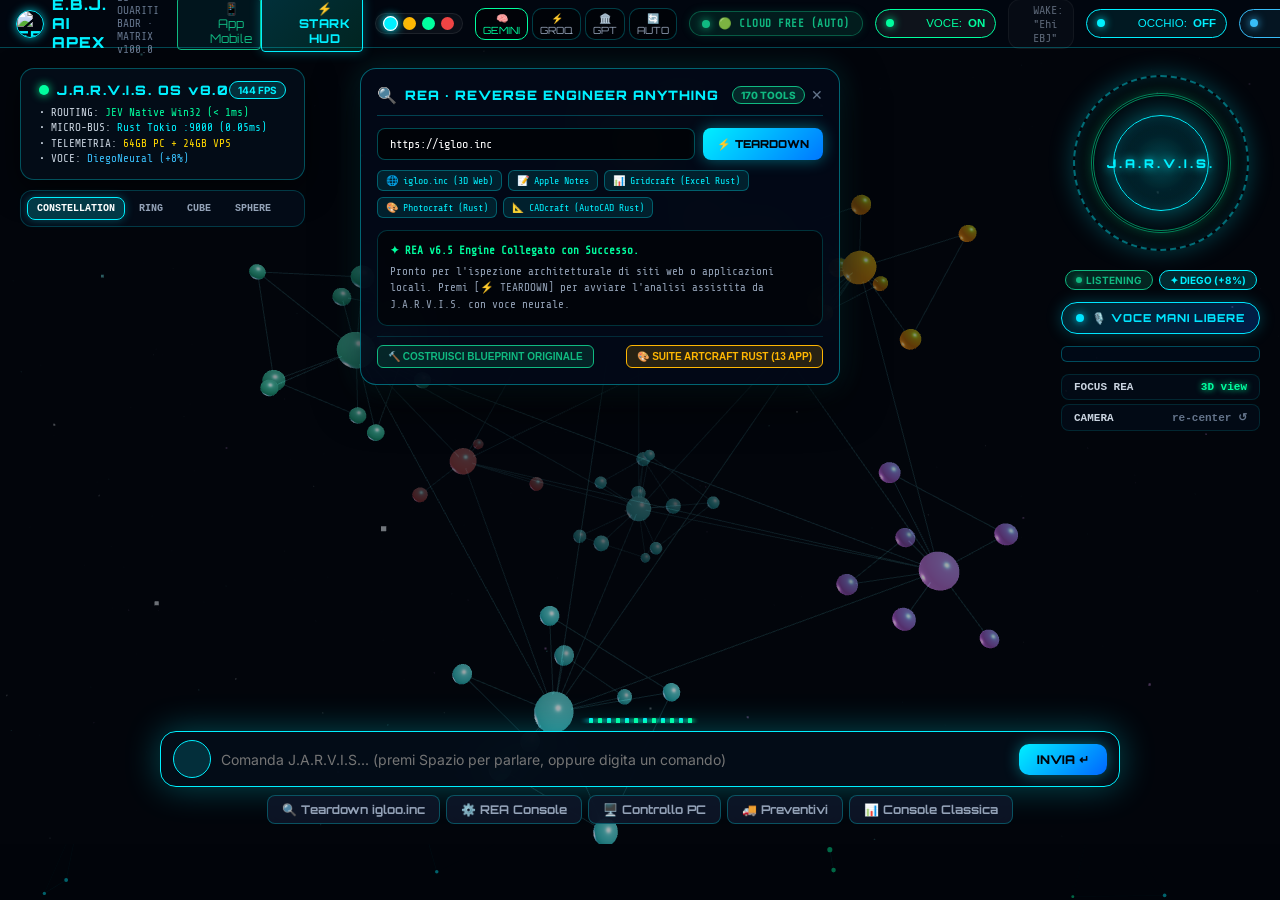
==== commit 98d9ca73: "feat(ui): upgrade holographic stage with volumetric light beam, 3D pedestal, multi-mode switcher (Ar" ====
--- a/public/index.html
+++ b/public/index.html
@@ -536,55 +536,91 @@
               </div>
             </div>
 
-            <!-- 🌌 J.A.R.V.I.S. ARC REACTOR HOLOGRAPHIC HUD (144 FPS / TONY STARK FUI) -->
-            <div class="jarvis-arc-hud-container" id="quantum-hologram-wrapper" onclick="toggleRecording()" title="Tocca l'Arc Reactor o premi [Ctrl+Spazio] per parlare con J.A.R.V.I.S.">
-              <svg class="jarvis-arc-svg" viewBox="0 0 240 240">
-                <defs>
-                  <radialGradient id="arcCoreGrad" cx="50%" cy="50%" r="50%">
-                    <stop offset="0%" stop-color="#ffffff" stop-opacity="1"/>
-                    <stop offset="35%" stop-color="#00f0ff" stop-opacity="0.9"/>
-                    <stop offset="70%" stop-color="#0066ff" stop-opacity="0.5"/>
-                    <stop offset="100%" stop-color="#001026" stop-opacity="0"/>
-                  </radialGradient>
-                </defs>
-
-                <!-- 1. ANELLO ESTERNO CON TACCHE GRADUATE 360° -->
-                <circle cx="120" cy="120" r="110" fill="none" stroke="rgba(0,240,255,0.2)" stroke-width="1.5"/>
-                <g class="arc-rot-clockwise">
-                  <circle cx="120" cy="120" r="106" fill="none" stroke="#00f0ff" stroke-width="2.5" stroke-dasharray="4 8 16 8"/>
-                  <circle cx="120" cy="120" r="100" fill="none" stroke="rgba(0,255,159,0.4)" stroke-width="1" stroke-dasharray="2 6"/>
-                  <line x1="120" y1="6" x2="120" y2="18" stroke="#00ff9f" stroke-width="2"/>
-                  <line x1="120" y1="222" x2="120" y2="234" stroke="#00ff9f" stroke-width="2"/>
-                  <line x1="6" y1="120" x2="18" y2="120" stroke="#00ff9f" stroke-width="2"/>
-                  <line x1="222" y1="120" x2="234" y2="120" stroke="#00ff9f" stroke-width="2"/>
-                </g>
-
-                <!-- 2. ANELLO INTERMEDIO DENTATO (GEAR TEETH) -->
-                <g class="arc-rot-counter">
-                  <circle cx="120" cy="120" r="88" fill="none" stroke="#00f0ff" stroke-width="4" stroke-dasharray="12 16"/>
-                  <circle cx="120" cy="120" r="80" fill="none" stroke="rgba(255,183,3,0.45)" stroke-width="1.5" stroke-dasharray="30 20"/>
-                </g>
-
-                <!-- 3. ANELLO A DIAFRAMMA OTTICO / STARK HUD -->
-                <g class="arc-rot-fast">
-                  <circle cx="120" cy="120" r="64" fill="none" stroke="rgba(0,255,159,0.7)" stroke-width="2" stroke-dasharray="6 24 12 12"/>
-                </g>
-
-                <!-- 4. RETICOLO DI MIRA CENTRALE (TARGET CROSSHAIR) -->
-                <line x1="85" y1="120" x2="155" y2="120" stroke="rgba(0,240,255,0.4)" stroke-width="1" stroke-dasharray="4 4"/>
-                <line x1="120" y1="85" x2="120" y2="155" stroke="rgba(0,240,255,0.4)" stroke-width="1" stroke-dasharray="4 4"/>
-
-                <!-- 5. NUCLEO AL PLASMA PULSANTE (ARC REACTOR CORE) -->
-                <g class="arc-pulse-core" id="jarvis-sphere">
-                  <circle cx="120" cy="120" r="46" fill="url(#arcCoreGrad)"/>
-                  <circle cx="120" cy="120" r="42" fill="none" stroke="#ffffff" stroke-width="1.5"/>
-                  <circle cx="120" cy="120" r="22" fill="#ffffff"/>
-                </g>
-
-                <!-- 6. LABEL CENTRALE -->
-                <text x="120" y="125" text-anchor="middle" fill="#01040a" font-family="'Orbitron', sans-serif" font-weight="900" font-size="12" letter-spacing="2">E.B.J.</text>
-              </svg>
-            </div>
+            <!-- 🌌 ULTRA HIGH-TECH VOLUMETRIC HOLOGRAM STAGE (STARK APEX 2026) -->
+            <div class="holo-stage-wrapper" id="holo-stage-wrapper">
+              <!-- Volumetric Light Beam & Pedestal -->
+              <div class="holo-volumetric-beam"></div>
+              <div class="holo-pedestal-ring"></div>
+
+              <!-- Sci-Fi Telemetry Corner Brackets -->
+              <div class="holo-telemetry-overlay">
+                <span class="holo-corner-bracket holo-cb-tl">SYS: APEX 144FPS</span>
+                <span class="holo-corner-bracket holo-cb-tr">GEO: 44.49°N · BO</span>
+                <span class="holo-corner-bracket holo-cb-bl">VOICE: DIEGO NEURAL</span>
+                <span class="holo-corner-bracket holo-cb-br">COHERENCE: 99.8%</span>
+              </div>
+
+              <!-- 3D Projection Target (Supports Modes: Arc, Avatar, Globe) -->
+              <div class="holo-projection-target" id="quantum-hologram-wrapper" onclick="toggleRecording()" title="Tocca il Nucleo Olografico per parlare con J.A.R.V.I.S.">
+                
+                <!-- MODE 1: ARC REACTOR CORE (DEFAULT) -->
+                <div class="holo-mode-arc" id="holo-view-arc">
+                  <svg class="jarvis-arc-svg" viewBox="0 0 240 240">
+                    <defs>
+                      <radialGradient id="arcCoreGrad" cx="50%" cy="50%" r="50%">
+                        <stop offset="0%" stop-color="#ffffff" stop-opacity="1"/>
+                        <stop offset="35%" stop-color="#00f0ff" stop-opacity="0.9"/>
+                        <stop offset="70%" stop-color="#0066ff" stop-opacity="0.5"/>
+                        <stop offset="100%" stop-color="#001026" stop-opacity="0"/>
+                      </radialGradient>
+                    </defs>
+                    <circle cx="120" cy="120" r="110" fill="none" stroke="rgba(0,240,255,0.2)" stroke-width="1.5"/>
+                    <g class="arc-rot-clockwise">
+                      <circle cx="120" cy="120" r="106" fill="none" stroke="#00f0ff" stroke-width="2.5" stroke-dasharray="4 8 16 8"/>
+                      <circle cx="120" cy="120" r="100" fill="none" stroke="rgba(0,255,159,0.4)" stroke-width="1" stroke-dasharray="2 6"/>
+                      <line x1="120" y1="6" x2="120" y2="18" stroke="#00ff9f" stroke-width="2"/>
+                      <line x1="120" y1="222" x2="120" y2="234" stroke="#00ff9f" stroke-width="2"/>
+                      <line x1="6" y1="120" x2="18" y2="120" stroke="#00ff9f" stroke-width="2"/>
+                      <line x1="222" y1="120" x2="234" y2="120" stroke="#00ff9f" stroke-width="2"/>
+                    </g>
+                    <g class="arc-rot-counter">
+                      <circle cx="120" cy="120" r="88" fill="none" stroke="#00f0ff" stroke-width="4" stroke-dasharray="12 16"/>
+                      <circle cx="120" cy="120" r="80" fill="none" stroke="rgba(255,183,3,0.45)" stroke-width="1.5" stroke-dasharray="30 20"/>
+                    </g>
+                    <g class="arc-rot-fast">
+                      <circle cx="120" cy="120" r="64" fill="none" stroke="rgba(0,255,159,0.7)" stroke-width="2" stroke-dasharray="6 24 12 12"/>
+                    </g>
+                    <line x1="85" y1="120" x2="155" y2="120" stroke="rgba(0,240,255,0.4)" stroke-width="1" stroke-dasharray="4 4"/>
+                    <line x1="120" y1="85" x2="120" y2="155" stroke="rgba(0,240,255,0.4)" stroke-width="1" stroke-dasharray="4 4"/>
+                    <g class="arc-pulse-core" id="jarvis-sphere">
+                      <circle cx="120" cy="120" r="46" fill="url(#arcCoreGrad)"/>
+                      <circle cx="120" cy="120" r="42" fill="none" stroke="#ffffff" stroke-width="1.5"/>
+                      <circle cx="120" cy="120" r="22" fill="#ffffff"/>
+                    </g>
+                    <text x="120" y="125" text-anchor="middle" fill="#01040a" font-family="'Orbitron', sans-serif" font-weight="900" font-size="12" letter-spacing="2">E.B.J.</text>
+                  </svg>
+                </div>
+
+                <!-- MODE 2: VOLUMETRIC AVATAR HOLOGRAM -->
+                <div class="holo-mode-avatar" id="holo-view-avatar">
+                  <div class="holo-avatar-hud-target"></div>
+                  <img src="badr_hologram.png" alt="Avatar Olografico Badr" class="holo-avatar-floating-img">
+                  <span style="font-family:'Orbitron',sans-serif; font-size:9px; font-weight:800; color:#00f0ff; letter-spacing:1px; margin-top:4px; text-shadow:0 0 8px #00f0ff;">UNIT-01 · BADR APEX</span>
+                </div>
+
+                <!-- MODE 3: 3D QUANTUM WIREFRAME GLOBE -->
+                <div class="holo-mode-globe" id="holo-view-globe">
+                  <div class="holo-wireframe-globe-wrap">
+                    <div class="globe-ring globe-ring-lat1"></div>
+                    <div class="globe-ring globe-ring-lat2"></div>
+                    <div class="globe-ring globe-ring-lon1"></div>
+                    <div class="globe-ring globe-ring-lon2"></div>
+                    <div class="globe-ring globe-ring-lon3"></div>
+                    <div class="globe-bologna-beacon" title="Hub Bologna 44.49° N, 11.34° E"></div>
+                  </div>
+                  <span style="position:absolute; bottom:6px; font-family:'Orbitron',sans-serif; font-size:9px; font-weight:800; color:#00ff9f; letter-spacing:1px; text-shadow:0 0 8px #00ff9f;">GEO-HUB · BOLOGNA</span>
+                </div>
+
+              </div>
+
+              <!-- Hologram Projection Mode Switcher -->
+              <div class="holo-mode-controls">
+                <button type="button" class="holo-mode-pill active" id="btn-holo-arc" onclick="window.switchHoloProjection('arc')">⚛️ ARC CORE</button>
+                <button type="button" class="holo-mode-pill" id="btn-holo-avatar" onclick="window.switchHoloProjection('avatar')">👤 AVATAR</button>
+                <button type="button" class="holo-mode-pill" id="btn-holo-globe" onclick="window.switchHoloProjection('globe')">🌐 3D GLOBE</button>
+              </div>
+            </div>
+
 
             <!-- 🎬 MARK-LV HUD VIDEO STAGE (VIDEO WHERE THE FACE IS) -->
             <div id="jarvis-hud-video-stage" style="display:none; position:relative; width:100%; max-width:540px; margin:0 auto 16px auto; background:#010915; border:1px solid #00f0ff; border-radius:12px; overflow:hidden; box-shadow:0 0 30px rgba(0,240,255,0.3); z-index:100;">
--- a/public/style.css
+++ b/public/style.css
@@ -3960,8 +3960,249 @@
 }
 
 /* ═══════════════════════════════════════════════════════════════════
+   🌌 ULTRA HIGH-TECH VOLUMETRIC HOLOGRAM STAGE (STARK APEX 2026)
+   ═══════════════════════════════════════════════════════════════════ */
+
+.holo-stage-wrapper {
+  position: relative;
+  width: 100%;
+  max-width: 360px;
+  min-height: 260px;
+  margin: 0 auto;
+  display: flex;
+  flex-direction: column;
+  align-items: center;
+  justify-content: center;
+  perspective: 1000px;
+}
+
+/* Volumetric Projection Light Beam */
+.holo-volumetric-beam {
+  position: absolute;
+  bottom: 25px;
+  width: 240px;
+  height: 210px;
+  background: linear-gradient(0deg, rgba(0, 240, 255, 0.35) 0%, rgba(0, 255, 159, 0.12) 35%, rgba(0, 240, 255, 0.04) 70%, transparent 100%);
+  clip-path: polygon(25% 100%, 75% 100%, 95% 0%, 5% 0%);
+  pointer-events: none;
+  z-index: 1;
+  animation: holoBeamFlicker 4s ease-in-out infinite alternate;
+}
+
+@keyframes holoBeamFlicker {
+  0% { opacity: 0.75; transform: scaleX(0.98); }
+  50% { opacity: 0.95; transform: scaleX(1.02); }
+  100% { opacity: 0.75; transform: scaleX(0.98); }
+}
+
+/* Glowing Base Pedestal Ring */
+.holo-pedestal-ring {
+  position: absolute;
+  bottom: 12px;
+  width: 220px;
+  height: 60px;
+  border-radius: 50%;
+  transform: rotateX(72deg);
+  border: 2px solid rgba(0, 240, 255, 0.6);
+  box-shadow: 0 0 30px rgba(0, 240, 255, 0.5), inset 0 0 20px rgba(0, 255, 159, 0.4);
+  pointer-events: none;
+  z-index: 1;
+}
+
+.holo-pedestal-ring::after {
+  content: '';
+  position: absolute;
+  inset: 10px;
+  border-radius: 50%;
+  border: 1.5px dashed rgba(0, 255, 159, 0.5);
+  animation: holoPedestalSpin 16s linear infinite;
+}
+
+@keyframes holoPedestalSpin {
+  from { transform: rotate(0deg); }
+  to { transform: rotate(360deg); }
+}
+
+/* Telemetry Corner Brackets */
+.holo-telemetry-overlay {
+  position: absolute;
+  inset: 4px;
+  pointer-events: none;
+  z-index: 10;
+}
+
+.holo-corner-bracket {
+  position: absolute;
+  font-family: 'Orbitron', monospace;
+  font-size: 8px;
+  font-weight: 700;
+  color: rgba(0, 240, 255, 0.8);
+  letter-spacing: 1px;
+  text-shadow: 0 0 6px rgba(0, 240, 255, 0.6);
+  padding: 2px 5px;
+}
+
+.holo-cb-tl { top: 0; left: 0; border-top: 1.5px solid #00f0ff; border-left: 1.5px solid #00f0ff; }
+.holo-cb-tr { top: 0; right: 0; border-top: 1.5px solid #00f0ff; border-right: 1.5px solid #00f0ff; text-align: right; }
+.holo-cb-bl { bottom: 0; left: 0; border-bottom: 1.5px solid #00ff9f; border-left: 1.5px solid #00ff9f; }
+.holo-cb-br { bottom: 0; right: 0; border-bottom: 1.5px solid #00ff9f; border-right: 1.5px solid #00ff9f; text-align: right; }
+
+/* 3D Holo Projection Target Container */
+.holo-projection-target {
+  position: relative;
+  z-index: 5;
+  width: 220px;
+  height: 220px;
+  display: flex;
+  align-items: center;
+  justify-content: center;
+  cursor: pointer;
+  transform-style: preserve-3d;
+  transition: transform 0.2s cubic-bezier(0.1, 0.9, 0.2, 1);
+}
+
+/* Mode 1: Arc Reactor Active (default) */
+.holo-mode-arc {
+  display: flex;
+  align-items: center;
+  justify-content: center;
+  width: 100%;
+  height: 100%;
+}
+
+/* Mode 2: Avatar Hologram */
+.holo-mode-avatar {
+  display: none;
+  flex-direction: column;
+  align-items: center;
+  justify-content: center;
+  width: 100%;
+  height: 100%;
+  position: relative;
+}
+
+.holo-avatar-floating-img {
+  width: 150px;
+  height: auto;
+  filter: drop-shadow(0 0 15px #00f0ff) drop-shadow(0 0 30px rgba(0, 255, 159, 0.4)) hue-rotate(170deg) contrast(1.15) brightness(1.1);
+  animation: holoAvatarFloat 3.5s ease-in-out infinite alternate;
+  user-select: none;
+}
+
+@keyframes holoAvatarFloat {
+  0% { transform: translateY(6px) scale(0.97); }
+  100% { transform: translateY(-8px) scale(1.02); }
+}
+
+.holo-avatar-hud-target {
+  position: absolute;
+  width: 170px;
+  height: 170px;
+  border: 1px dashed rgba(0, 240, 255, 0.35);
+  border-radius: 50%;
+  animation: holoPedestalSpin 24s linear infinite;
+  pointer-events: none;
+}
+
+/* Mode 3: 3D Quantum Wireframe Globe */
+.holo-mode-globe {
+  display: none;
+  align-items: center;
+  justify-content: center;
+  width: 100%;
+  height: 100%;
+  position: relative;
+}
+
+.holo-wireframe-globe-wrap {
+  width: 160px;
+  height: 160px;
+  position: relative;
+  transform-style: preserve-3d;
+  animation: holoGlobeSpin 18s linear infinite;
+}
+
+.globe-ring {
+  position: absolute;
+  inset: 0;
+  border-radius: 50%;
+  border: 1.5px solid rgba(0, 240, 255, 0.5);
+  box-shadow: 0 0 15px rgba(0, 240, 255, 0.3);
+}
+
+.globe-ring-lat1 { transform: rotateX(60deg); border-style: dashed; }
+.globe-ring-lat2 { transform: rotateX(-60deg); border-style: dashed; }
+.globe-ring-lon1 { transform: rotateY(45deg); border-color: rgba(0, 255, 159, 0.6); }
+.globe-ring-lon2 { transform: rotateY(90deg); border-color: rgba(255, 183, 3, 0.5); }
+.globe-ring-lon3 { transform: rotateY(135deg); border-color: rgba(0, 240, 255, 0.6); }
+
+.globe-bologna-beacon {
+  position: absolute;
+  top: 38%;
+  left: 52%;
+  width: 10px;
+  height: 10px;
+  border-radius: 50%;
+  background: #00ff9f;
+  box-shadow: 0 0 12px #00ff9f, 0 0 24px #00ff9f;
+  animation: beaconPulse 1.2s ease-in-out infinite;
+}
+
+@keyframes beaconPulse {
+  0%, 100% { transform: scale(1); opacity: 1; }
+  50% { transform: scale(1.6); opacity: 0.6; }
+}
+
+@keyframes holoGlobeSpin {
+  from { transform: rotateY(0deg) rotateX(15deg); }
+  to { transform: rotateY(360deg) rotateX(15deg); }
+}
+
+/* Hologram Mode Switcher Buttons */
+.holo-mode-controls {
+  display: flex;
+  align-items: center;
+  justify-content: center;
+  gap: 8px;
+  margin-top: 10px;
+  z-index: 10;
+}
+
+.holo-mode-pill {
+  background: rgba(0, 240, 255, 0.08);
+  border: 1px solid rgba(0, 240, 255, 0.25);
+  color: #00f0ff;
+  border-radius: 14px;
+  padding: 3px 10px;
+  font-family: 'Orbitron', sans-serif;
+  font-size: 9.5px;
+  font-weight: 700;
+  letter-spacing: 0.5px;
+  cursor: pointer;
+  transition: all 0.2s cubic-bezier(0.16, 1, 0.3, 1);
+  display: inline-flex;
+  align-items: center;
+  gap: 4px;
+}
+
+.holo-mode-pill:hover {
+  background: rgba(0, 240, 255, 0.18);
+  border-color: #00f0ff;
+  transform: translateY(-1px);
+  box-shadow: 0 0 10px rgba(0, 240, 255, 0.3);
+}
+
+.holo-mode-pill.active {
+  background: rgba(0, 255, 159, 0.18);
+  border-color: #00ff9f;
+  color: #00ff9f;
+  box-shadow: 0 0 12px rgba(0, 255, 159, 0.4);
+}
+
+/* ═══════════════════════════════════════════════════════════════════
    ⚡ STARK CINEMATIC HUD & DYNAMIC THEMES (60 FPS FLUIDITY)
    ═══════════════════════════════════════════════════════════════════ */
+
 
 /* Dynamic Color Themes */
 body.theme-stark-cyan {
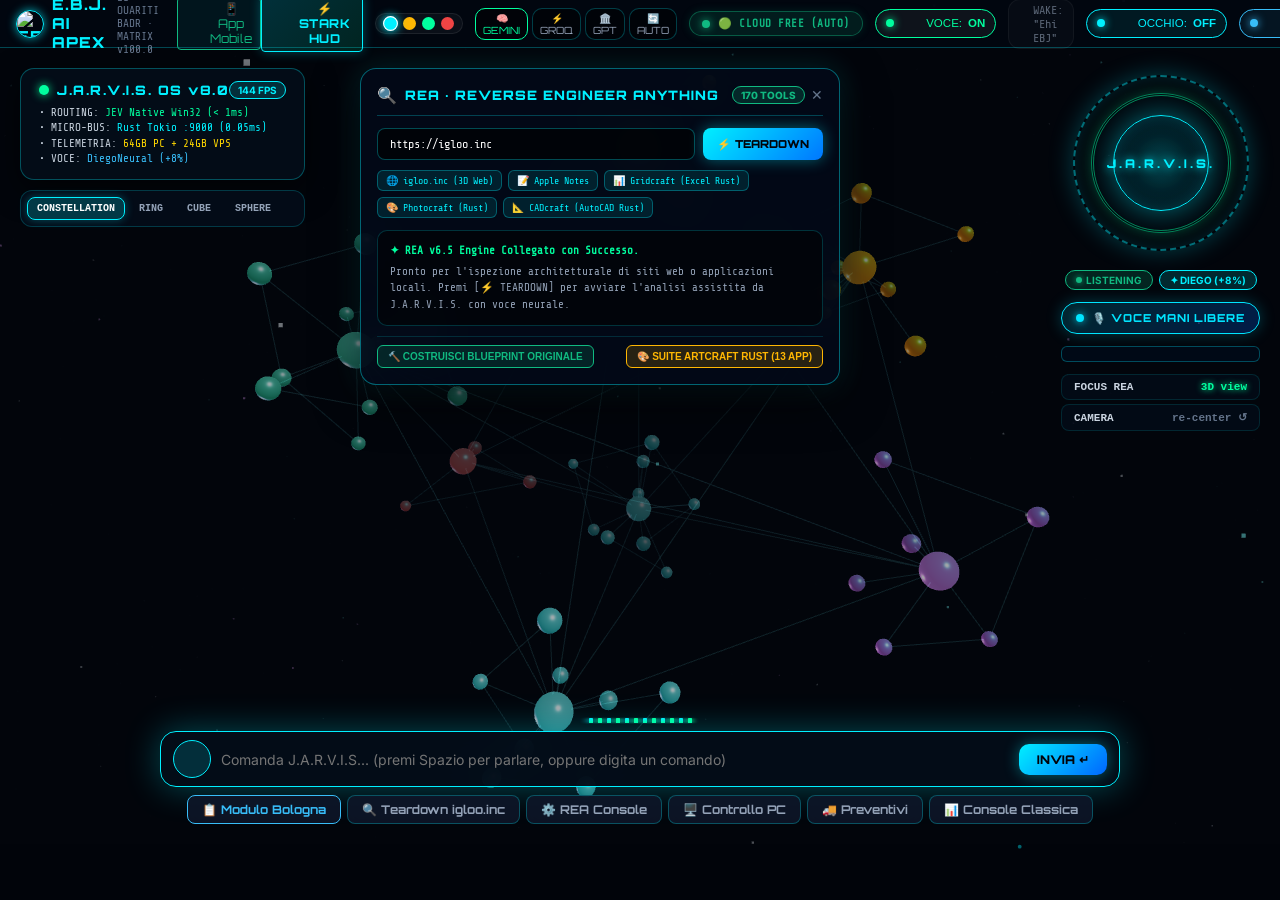
==== commit 39e97a76: "feat(ebj): real telemetry probes, gardening & white painting quote engine, mobile tactical touch doc" ====
--- a/public/index.html
+++ b/public/index.html
@@ -1,3639 +1,7343 @@
 <!DOCTYPE html>
+
 <html lang="it">
+
 <head>
+
   <meta charset="UTF-8">
+
   <meta http-equiv="Cache-Control" content="no-store">
+
   <meta name="viewport" content="width=device-width, initial-scale=1.0, maximum-scale=1.0, user-scalable=no, viewport-fit=cover">
+
   <meta name="theme-color" content="#020813">
+
   <meta name="mobile-web-app-capable" content="yes">
+
   <meta name="apple-mobile-web-app-capable" content="yes">
+
   <meta name="apple-mobile-web-app-status-bar-style" content="black-translucent">
+
   <meta name="apple-mobile-web-app-title" content="EBJ AI">
+
   <link rel="stylesheet" href="style.css?v=1025.0">
+
   <link rel="manifest" href="/manifest.json">
+
   <link rel="apple-touch-icon" href="/icon-192.png">
+
   <link rel="preconnect" href="https://fonts.googleapis.com">
+
   <link rel="preconnect" href="https://fonts.gstatic.com" crossorigin>
+
   <link href="https://fonts.googleapis.com/css2?family=Inter:wght@300;400;600;700;900&family=Orbitron:wght@400;600;800;900&family=Share+Tech+Mono&display=swap" rel="stylesheet">
+
   <!-- Modern UI Libraries for E.B.J. -->
+
   <script src="https://unpkg.com/lucide@latest/dist/umd/lucide.js"></script>
+
   <script src="https://cdn.jsdelivr.net/npm/chart.js"></script>
+
   <script src="https://cdn.jsdelivr.net/npm/canvas-confetti@1.9.3/dist/confetti.browser.min.js"></script>
+
 </head>
+
 <body>
 
+
+
   <!-- ═══════════════════════════════════════════════════════════════
+
        PARTICLE SYSTEM BACKGROUND (Neural Network Cosmos)
+
        ═══════════════════════════════════════════════════════════════ -->
+
   <canvas id="particle-canvas" style="position:fixed; top:0; left:0; width:100%; height:100%; pointer-events:none; z-index:1; opacity:0.4;"></canvas>
 
+
+
   <!-- ── MASTER TOP BAR HUD ───────────────────────────────────────── -->
+
   <header class="master-view-bar">
+
     <div class="mv-left">
+
       <button class="mv-hamburger" id="btn-hamburger" type="button" onclick="toggleMobileNav()" aria-label="Apri menu" aria-expanded="false" aria-controls="mv-center-nav"><i data-lucide="menu" class="lucide-icon"></i></button>
+
       <span class="mv-logo" style="display:inline-flex; align-items:center; gap:8px;">
+
         <img src="/ebj_supreme_logo.jpg" alt="EBJ Supreme Logo" style="width:28px; height:28px; border-radius:50%; border:1.5px solid #00f0ff; box-shadow:0 0 10px rgba(0,240,255,0.7); object-fit:cover;">
+
         <span>E.B.J. AI APEX</span>
+
       </span>
+
       <span class="mv-tag">EL OUARITI BADR · MATRIX v100.0</span>
+
       <button class="view-switch-btn" id="btn-install-pwa" type="button" style="border-color:#10b981; color:#10b981; margin-left:8px; padding:3px 8px; font-size:0.75rem;" onclick="installPwaApp()"><i data-lucide="download" class="lucide-icon"></i>📱 App Mobile</button>
+
     </div>
 
+
+
     <div class="mv-center" id="mv-center-nav">
-      <!-- 🌌 VISTA PRIMARIA: J.A.R.V.I.S. v8 APEX STARK HUD (3D CONSTELLATION + REA + ARC REACTOR) -->
-      <button class="view-switch-btn active" id="btn-view-topology" onclick="switchMasterView('topology')" style="border-color:#00f0ff; color:#00f0ff; font-weight:900; box-shadow:0 0 15px rgba(0,240,255,0.3);">
-        <span class="btn-dot live" style="background:#00f0ff; box-shadow:0 0 10px #00f0ff;"></span><i data-lucide="zap" class="lucide-icon text-cyan"></i>🌌 J.A.R.V.I.S. v8 (STARK HUD)
+
+      <!-- 🌌 VISTA SECONDARIA: J.A.R.V.I.S. v8 APEX STARK HUD (3D CONSTELLATION + REA + ARC REACTOR) -->
+
+      <button class="view-switch-btn" id="btn-view-topology" onclick="switchMasterView('topology')">
+
+        <span class="btn-dot" style="background:#64748b;"></span><i data-lucide="zap" class="lucide-icon text-cyan"></i>🌌 J.A.R.V.I.S. v8 (STARK HUD)
+
       </button>
 
-      <!-- VISTA SECONDARIA: CONSOLE CLASSICA 2D -->
-      <button class="view-switch-btn" id="btn-view-jarvis" onclick="switchMasterView('jarvis')">
-        <span class="btn-dot" style="background:#64748b;"></span><i data-lucide="layout-grid" class="lucide-icon"></i>📊 CONSOLE CLASSICA
+
+
+      <!-- VISTA PRIMARIA: COCKPIT MOBILE & PC -->
+
+      <button class="view-switch-btn active" id="btn-view-jarvis" onclick="switchMasterView('jarvis')" style="border-color:#00f0ff; color:#00f0ff; font-weight:900; box-shadow:0 0 15px rgba(0,240,255,0.3);">
+
+        <span class="btn-dot live" style="background:#00f0ff; box-shadow:0 0 10px #00f0ff;"></span><i data-lucide="layout-grid" class="lucide-icon"></i>📊 COCKPIT EBJ
+
       </button>
 
+
+
       <!-- VISTA MATRICE SKILL & ABILITÀ (RUST + JEV + CONTAINERS) -->
+
       <button class="view-switch-btn" id="btn-view-skills" onclick="switchMasterView('skills')" style="border-color:#00f0ff; color:#00f0ff; font-weight:bold;">
+
         <span class="btn-dot" style="background: #00f0ff; box-shadow: 0 0 8px #00f0ff;"></span><i data-lucide="layers" class="lucide-icon text-cyan"></i>SKILL MATRIX [80+]
+
       </button>
 
+
+
       <!-- PREVENTIVO CLIENTE MAGNET -->
+
       <a href="/preventivo" target="_blank" class="view-switch-btn" style="background: rgba(16, 185, 129, 0.15); border-color: #10b981; color: #10b981; text-decoration: none; display: inline-flex; align-items: center; gap: 6px; font-weight: bold;">
+
         <span class="btn-dot" style="background: #10b981; box-shadow: 0 0 8px #10b981;"></span><i data-lucide="target" class="lucide-icon text-emerald"></i>ACQUISIZIONE CLIENTI <i data-lucide="external-link" class="lucide-icon sm"></i>
+
       </a>
 
+
+
       <!-- LEAD 1-CLICK CALLING DIALER -->
+
       <a href="/leads_chiamata_rapida.html" target="_blank" class="view-switch-btn" style="background: rgba(0, 240, 255, 0.18); border-color: #00f0ff; color: #00f0ff; text-decoration: none; display: inline-flex; align-items: center; gap: 6px; font-weight: 900; box-shadow: 0 0 10px rgba(0,240,255,0.3);">
+
         <span class="btn-dot" style="background: #00f0ff; box-shadow: 0 0 8px #00f0ff;"></span><i data-lucide="phone-call" class="lucide-icon text-cyan"></i>LEAD 1-CLICK CALLING [175+] <i data-lucide="external-link" class="lucide-icon sm"></i>
+
       </a>
 
+
+
       <!-- VISTA NEURAL KNOWLEDGE GRAPH (FORCE-DIRECTED RUST) -->
+
       <button class="view-switch-btn" id="btn-view-graph" onclick="switchMasterView('graph')">
+
         <span class="btn-dot" style="background: #00ff9f; box-shadow: 0 0 8px #00ff9f;"></span><i data-lucide="share-2" class="lucide-icon text-emerald"></i>NEURAL GRAPH
+
       </button>
 
+
+
       <!-- VISTA GPT-6 ASTRA 3D / BAMBU LAB -->
+
       <button class="view-switch-btn" id="btn-view-astra" onclick="switchMasterView('astra')" style="border-color:#f59e0b; color:#fbbf24; font-weight:bold;">
+
         <span class="btn-dot" style="background: #f59e0b; box-shadow: 0 0 8px #f59e0b;"></span><i data-lucide="box" class="lucide-icon text-amber"></i>ASTRA 3D · BAMBU LAB
+
       </button>
 
+
+
       <!-- DROPDOWN: KANBAN -->
+
       <div class="nav-dropdown-pod">
+
         <button class="view-switch-btn dropdown-trigger" id="btn-view-kanban" onclick="switchMasterView('kanban')">
+
           <i data-lucide="layout-dashboard" class="lucide-icon"></i>KANBAN <span class="chevron">▾</span>
+
         </button>
+
         <div class="nav-dropdown-menu">
+
           <div class="dd-item" onclick="switchMasterView('kanban')">
+
             <span class="dd-icon"><i data-lucide="layout-dashboard" class="lucide-icon text-cyan"></i></span>
+
             <div class="dd-text"><strong>HERMES MASTER KANBAN</strong><small>Visual DAG Pipeline & Task Board</small></div>
-          </div>
+
+          </div>
+
           <div class="dd-item" onclick="switchMasterView('kali')">
+
             <span class="dd-icon"><i data-lucide="shield-alert" class="lucide-icon text-pink"></i></span>
+
             <div class="dd-text"><strong>HERMES KALI KANBAN</strong><small>VPS Security Audit Engine</small></div>
-          </div>
-        </div>
-      </div>
+
+          </div>
+
+        </div>
+
+      </div>
+
+
 
       <!-- DROPDOWN: N8N -->
+
       <div class="nav-dropdown-pod">
+
         <button class="view-switch-btn dropdown-trigger" id="btn-view-n8n" onclick="switchMasterView('n8n')">
+
           <i data-lucide="git-branch" class="lucide-icon text-cyan"></i>N8N CLOUD <span class="chevron">▾</span>
+
         </button>
+
         <div class="nav-dropdown-menu">
+
           <div class="dd-item" onclick="switchMasterView('n8n')">
+
             <span class="dd-icon"><i data-lucide="activity" class="lucide-icon text-amber"></i></span>
+
             <div class="dd-text"><strong>PANNELLO FLUSSI INTEGRATO</strong><small>Monitoraggio Intake & Preventivi</small></div>
-          </div>
+
+          </div>
+
           <a class="dd-item" href="http://92.4.233.42:5678" target="_blank" rel="noopener noreferrer">
+
             <span class="dd-icon"><i data-lucide="cloud" class="lucide-icon text-cyan"></i></span>
+
             <div class="dd-text"><strong>N8N ORACLE VPS (24GB) ↗️</strong><small>92.4.233.42:5678 (Cloud Workflows)</small></div>
+
           </a>
+
           <a class="dd-item" href="http://127.0.0.1:5678" target="_blank" rel="noopener noreferrer">
+
             <span class="dd-icon"><i data-lucide="laptop" class="lucide-icon text-emerald"></i></span>
+
             <div class="dd-text"><strong>N8N LOCAL RUNNER ↗️</strong><small>127.0.0.1:5678 (64GB Workstation)</small></div>
+
           </a>
-        </div>
-      </div>
+
+        </div>
+
+      </div>
+
+
 
       <!-- VISTA AGENTE ZERO -->
+
       <button class="view-switch-btn" id="btn-view-agente0" onclick="switchMasterView('agente0')" style="border-color:#8b5cf6; color:#c4b5fd;">
+
         <span class="btn-dot" style="background: #8b5cf6; box-shadow: 0 0 8px #8b5cf6;"></span><i data-lucide="bot" class="lucide-icon text-purple"></i>AGENTE ZERO
+
       </button>
 
+
+
       <!-- DROPDOWN: KALI LINUX -->
+
       <div class="nav-dropdown-pod">
+
         <button class="view-switch-btn dropdown-trigger">
+
           <i data-lucide="shield" class="lucide-icon text-pink"></i>KALI DOCKER <span class="chevron">▾</span>
+
         </button>
+
         <div class="nav-dropdown-menu">
+
           <div class="dd-item" onclick="switchMasterView('kali')">
+
             <span class="dd-icon"><i data-lucide="flask-conical" class="lucide-icon text-pink"></i></span>
+
             <div class="dd-text"><strong>KALI LAB</strong><small>Catalogo tool, ricerca, esecuzione allowlist</small></div>
-          </div>
+
+          </div>
+
           <div class="dd-item" onclick="openKaliCliModal()">
+
             <span class="dd-icon"><i data-lucide="terminal" class="lucide-icon text-emerald"></i></span>
+
             <div class="dd-text"><strong>TERMINALE /kali RAPIDO</strong><small>Esegui comandi container</small></div>
-          </div>
+
+          </div>
+
           <div class="dd-item" onclick="quickKaliExec('docker stats --no-stream ebj-kali-engine')">
+
             <span class="dd-icon"><i data-lucide="bar-chart-3" class="lucide-icon text-cyan"></i></span>
+
             <div class="dd-text"><strong>STATUS KALI CONTAINER</strong><small>kalilinux/kali-custom:apex</small></div>
-          </div>
+
+          </div>
+
           <div class="dd-item" onclick="quickKaliExec('nmap -T4 -F 92.4.233.42')">
+
             <span class="dd-icon"><i data-lucide="search" class="lucide-icon text-amber"></i></span>
+
             <div class="dd-text"><strong>AUDIT PORTE RAPIDO</strong><small>Scansione porte VPS in &lt; 1s</small></div>
-          </div>
-        </div>
-      </div>
+
+          </div>
+
+        </div>
+
+      </div>
+
+
 
       <a class="view-switch-btn" href="http://92.4.233.42:50080" target="_blank" style="text-decoration:none;">
+
         <i data-lucide="bot" class="lucide-icon text-emerald"></i>AGENTE ZERO <i data-lucide="external-link" class="lucide-icon sm"></i>
+
       </a>
 
+
+
       <button class="view-switch-btn" id="btn-toggle-terminal" onclick="toggleCyberTerminal()" style="border-color:#00ff9f; color:#00ff9f; font-weight:bold;">
+
         <i data-lucide="terminal" class="lucide-icon text-emerald"></i>TERMINALE [T]
+
       </button>
 
+
+
       <button class="view-switch-btn" id="btn-toggle-modules" onclick="toggleModularCatalog()" style="border-color:#00f0ff; color:#00f0ff; font-weight:bold;">
+
         <i data-lucide="boxes" class="lucide-icon text-cyan"></i>MODULI [M]
+
       </button>
+
       <button class="view-switch-btn" id="btn-toggle-cmd-palette" onclick="openCommandPalette()" style="border-color:#ffd700; color:#ffd700; font-weight:bold; background:rgba(255,215,0,0.08);">
+
         <i data-lucide="command" class="lucide-icon text-amber"></i>COMMANDS [Ctrl+K]
+
       </button>
 
+
+
       <!-- TELEMETRIA & ACCENSIONE WORKSTATION MOBILE -->
+
       <button class="view-switch-btn" id="btn-pc-power-nav" onclick="openPcPowerModal()" style="border-color:#00f0ff; color:#00f0ff; font-weight:bold;">
+
         <span class="btn-dot" id="pc-status-dot-nav" style="background:#00ff9f; box-shadow:0 0 8px #00ff9f;"></span><i data-lucide="monitor" class="lucide-icon text-cyan"></i>DESKTOP-SJR1JS8 [<span id="pc-status-txt-nav">ACCESO</span>]
+
       </button>
 
+
+
       <!-- JEV SYSTEM OPS: APPS, FOTO, EMAIL -->
+
       <button class="view-switch-btn" onclick="openSystemHubModal()" style="border-color:#00ff9f; color:#00ff9f; font-weight:bold;">
+
         <i data-lucide="layout-grid" class="lucide-icon text-emerald"></i>JEV SYSTEM OPS [APPS · FOTO · EMAIL]
+
       </button>
+
     </div>
 
+
+
     <div class="mv-right">
+
       <!-- ⚡ STARK HUD MINIMAL TOGGLE -->
+
       <button class="view-switch-btn stark-hud-toggle-btn active" id="btn-stark-mode" type="button" onclick="toggleStarkHudMode()" title="Commuta tra Vista STARK Minimale e Console Pro Avanzata">
+
         <i data-lucide="zap" class="lucide-icon text-cyan"></i>⚡ STARK HUD
+
       </button>
 
+
+
       <!-- 🎨 DYNAMIC THEME PICKER -->
+
       <div class="theme-picker-pod" id="theme-picker" title="Seleziona Tema Cromatico">
+
         <button class="theme-dot stark-cyan active" data-theme="stark-cyan" type="button" onclick="setThemePreset('stark-cyan')" title="Stark Cyan"></button>
+
         <button class="theme-dot stark-gold" data-theme="stark-gold" type="button" onclick="setThemePreset('stark-gold')" title="Iron Gold"></button>
+
         <button class="theme-dot matrix-emerald" data-theme="matrix-emerald" type="button" onclick="setThemePreset('matrix-emerald')" title="Matrix Emerald"></button>
+
         <button class="theme-dot crimson-surge" data-theme="crimson-surge" type="button" onclick="setThemePreset('crimson-surge')" title="Crimson Core"></button>
-      </div>
+
+      </div>
+
+
 
       <input type="hidden" id="model-select" value="gemini">
+
       <div class="ms-chips" id="ms-chips" title="Mente Neurale Attiva · Dì 'Passa a Gemini / Groq / Qwen / GPT'">
+
         <button type="button" class="ms-chip active" data-value="gemini" title="Google Gemini 3.5 Flash">🧠 GEMINI</button>
+
         <button type="button" class="ms-chip" data-value="groq" title="Groq Qwen 3.8 27B LPU">⚡ GROQ</button>
+
         <button type="button" class="ms-chip" data-value="gpt" title="GPT OSS 120B Reasoning">🏛️ GPT</button>
+
         <button type="button" class="ms-chip" data-value="auto" title="Cascata Automatica Intelligente">🔄 AUTO</button>
-      </div>
+
+      </div>
+
       <div id="ai-mode-badge" class="ai-mode-pill cloud-free" title="Stato Rotazione AI Engine (Cloud Free Pool / Local VPS GPU)">
+
         <span class="ai-mode-dot"></span>
+
         <span id="ai-mode-text">🟢 CLOUD FREE (AUTO)</span>
-      </div>
+
+      </div>
+
       <button class="vad-toggle-pill active" id="btn-vad-toggle" onclick="toggleConversationalMode()" title="Chiacchierata vocale continua — clic per ON/OFF, oppure Ctrl+Spazio">
+
         <span class="vad-dot"></span><i data-lucide="mic" class="lucide-icon text-emerald icon-pulse" style="margin-right:2px;"></i>VOCE: <strong>ON</strong>
+
       </button>
+
       <span class="ambient-pill" id="ambient-vad-status" title="Ascolto selettivo: risponde solo a 'Ehi EBJ' o 'EBJ'" style="font-size:0.75rem; color:#94a3b8; padding:3px 8px; border-radius:12px; background:rgba(255,255,255,0.04); border:1px solid rgba(255,255,255,0.08); display:inline-flex; align-items:center; gap:4px; opacity:0.6;"><i data-lucide="shield-check" class="lucide-icon text-cyan" style="width:12px;height:12px;"></i>WAKE: "Ehi EBJ"</span>
+
       <button class="vad-toggle-pill" id="btn-vision-top" onclick="toggleScreenVision()" title="👁️ OCCHIO VISION: Guarda lo schermo, commenta le pagine e compila i form con i dati di Badr (Alt+V)" style="border-color:#00f0ff; color:#00f0ff; background:rgba(0,240,255,0.08);">
+
         <span class="vad-dot" id="dot-vision-top" style="background:#00f0ff; box-shadow:0 0 8px #00f0ff;"></span><i data-lucide="eye" class="lucide-icon text-cyan icon-scan" style="margin-right:2px;"></i>OCCHIO: <strong id="lbl-vision-top">OFF</strong>
+
       </button>
+
       <button class="vad-toggle-pill" id="btn-tg-guard-top" onclick="openTelegramGuardModal()" title="🛡️ TELEGRAM GUARD: Notifiche disattivate di default (Zero battery drain, max 5/gg o su richiesta vocale)" style="border-color:#38bdf8; color:#38bdf8; background:rgba(56,189,248,0.08);">
+
         <span class="vad-dot" id="dot-tg-guard-top" style="background:#38bdf8; box-shadow:0 0 8px #38bdf8;"></span><i data-lucide="send" class="lucide-icon text-cyan" style="margin-right:2px;"></i>TG: <strong id="lbl-tg-guard-top">SILENT</strong>
+
       </button>
+
       <button class="vad-toggle-pill pc-power-pill" id="btn-pc-power-top" onclick="openPcPowerModal()" title="🖥️ DESKTOP-SJR1JS8: Telemetria e Controllo Alimentazione (WoL, Riavvio, Spegnimento)" style="border-color:#00f0ff; color:#00f0ff; background:rgba(0,240,255,0.06);">
+
         <span class="pc-dot online" id="pc-status-dot-top"></span>
+
         <i data-lucide="monitor" class="lucide-icon text-cyan" style="width:13px;height:13px;margin-right:2px;"></i>
+
         <span class="pc-title-txt">DESKTOP-SJR1JS8: <strong id="pc-status-txt-top" style="color:#00ff9f;">ACCESO</strong></span>
+
       </button>
+
       <button class="vad-toggle-pill" id="btn-system-hub-top" onclick="openSystemHubModal()" title="🚀 JEV System Hub: Avvio App, Visualizzatore Foto e Invio Email Rapido" style="border-color:#00ff9f; color:#00ff9f; background:rgba(0,255,159,0.06);">
+
         <i data-lucide="layout-grid" class="lucide-icon text-emerald" style="width:13px;height:13px;margin-right:2px;"></i>
+
         <span>JEV OPS</span>
+
       </button>
+
       <span class="status-indicator live"></span>
+
       <span class="mv-stat" id="master-status">ONLINE 144 FPS</span>
+
       <span class="clock-val" id="utc-clock">00:00:00</span>
+
     </div>
+
   </header>
+
+  <div id="cf-access-bar" style="display:none; padding:10px 14px; background:#7f1d1d; border-bottom:2px solid #ef4444; text-align:center; font-size:0.85rem; color:#ffffff; z-index:10000; font-weight:700;">
+
+    ⚠️ Connessione protetta Cloudflare Access: <a href="https://eb.badrexpress.com" target="_top" style="color:#fde047; text-decoration:underline; margin-left:6px;">Tocca qui per accedere con badraudi@gmail.com</a>
+
+  </div>
+
   <div id="ebj-mobile-activation-bar" onclick="unlockEbjVoice()" style="display:none; padding:10px 14px; background:linear-gradient(90deg, rgba(0,240,255,0.18), rgba(16,185,129,0.18)); border-bottom:1px solid rgba(0,240,255,0.3); text-align:center; font-size:0.85rem; color:#00f0ff; cursor:pointer; font-weight:600; z-index:9999; animation: pulse 2s infinite;">
+
     🎤 <span id="mobile-bar-text">Tocca qui per attivare l'ascolto continuo EBJ a mani libere</span>
+
   </div>
+
   <div class="mv-nav-backdrop" id="mv-nav-backdrop" onclick="toggleMobileNav(false)" hidden></div>
 
+
+
   <!-- ═══════════════════════════════════════════════════════════════
+
        VIEW 1: APEX BENTO-GRID WORKSPACE
+
        ═══════════════════════════════════════════════════════════════ -->
-  <div class="jarvis-workspace" id="view-jarvis" style="display:none;">
+
+  <div class="jarvis-workspace active" id="view-jarvis">
+
     <div class="hud-container">
+
       
+
       <!-- 🖥️ WORKSTATION HARDWARE & POWER STATUS COCKPIT (DESKTOP-SJR1JS8) -->
+
       <div class="pc-status-banner-card online" id="pc-status-banner-card" onclick="openPcPowerModal()">
+
         <div class="pc-monitor-graphic" id="pc-monitor-graphic">
+
           <div class="pc-screen-frame">
+
             <i data-lucide="monitor" class="pc-screen-icon" id="pc-screen-icon"></i>
+
             <div class="pc-screen-stand"></div>
+
             <div class="pc-screen-base"></div>
-          </div>
-        </div>
+
+          </div>
+
+        </div>
+
         <div class="pc-banner-info">
+
           <div class="pc-banner-title-row">
+
             <span class="pc-banner-name">🖥️ WORKSTATION: DESKTOP-SJR1JS8</span>
+
             <span class="pc-state-pill online" id="pc-main-state-pill">● ACCESO</span>
-          </div>
+
+          </div>
+
           <div class="pc-banner-specs" id="pc-main-specs-txt">
+
             AMD Ryzen 7 5700X3D · NVIDIA RTX 4070 · 64 GB RAM · IP: 192.168.0.100 · Intel I225-V 2.5G
-          </div>
-        </div>
+
+          </div>
+
+        </div>
+
         <div class="pc-banner-actions" onclick="event.stopPropagation()">
+
           <button class="pc-banner-btn wake" id="banner-btn-wake" onclick="triggerPcPower('wake')" title="Invia Magic Packet Wake-on-LAN">⚡ ACCENDI (WoL)</button>
+
           <button class="pc-banner-btn reboot" id="banner-btn-reboot" onclick="triggerPcPower('reboot')" title="Riavvia il computer">🔄 RIAVVIA</button>
+
           <button class="pc-banner-btn shutdown" id="banner-btn-shutdown" onclick="triggerPcPower('shutdown')" title="Spegni il computer (10s di sicurezza)">🛑 SPEGNI</button>
-        </div>
-      </div>
+
+        </div>
+
+      </div>
+
+
 
       <main class="main-grid">
+
         
+
         <!-- ── LEFT TACTICAL COMMAND DOCK ──────────────────────────── -->
+
         <section class="panel-box left-panel" id="left-tactical-dock">
+
           <div class="panel-header">
+
             <span class="ph-icon">⬡</span>
+
             <span class="ph-title">TACTICAL COMMAND MATRIX</span>
+
             <button class="wing-toggle-btn" onclick="toggleLeftWing()" title="Riduci/Espandi">◀ HIDE</button>
-          </div>
+
+          </div>
+
+
 
           <div class="tab-navigation">
+
             <button class="tab-btn active" onclick="switchTab('hubs')">🌐 HUBS</button>
+
             <button class="tab-btn" onclick="switchTab('biz')">💼 BIZ</button>
+
             <button class="tab-btn" onclick="switchTab('game')">🎮 GAME</button>
+
             <button class="tab-btn" onclick="switchTab('vault')">📁 VAULT</button>
+
             <button class="tab-btn" onclick="switchTab('fleet')">🤖 AGENTI</button>
+
             <button class="tab-btn" onclick="switchTab('astra3d')">🧊 ASTRA 3D</button>
-          </div>
+
+          </div>
+
+
 
           <!-- TAB 1: HUBS -->
+
           <div class="tab-content active" id="tab-hubs">
+
             <div class="cmd-matrix-grid">
+
               <div class="cmd-tile vault-tile" onclick="switchMasterView('skills')" style="border-color:#00f0ff; background:rgba(0,240,255,0.08);">
+
                 <span class="ct-code" style="color:#00f0ff;">⚡ SKILL & MCP MATRIX</span>
+
                 <span class="ct-desc">Monitor Grafico 71+ Abilità</span>
+
               </div>
+
               <div class="cmd-tile vault-tile" onclick="switchMasterView('kanban')">
+
                 <span class="ct-code">📋 HERMES KANBAN</span>
+
                 <span class="ct-desc">Visual DAG Board Level 5</span>
+
               </div>
+
               <div class="cmd-tile vault-tile" onclick="switchMasterView('agente0')">
+
                 <span class="ct-code">🤖 AGENTE ZERO</span>
+
                 <span class="ct-desc">Console Completa VPS</span>
+
               </div>
+
               <div class="cmd-tile vault-tile" onclick="switchMasterView('n8n')">
+
                 <span class="ct-code">⚙️ N8N WORKFLOWS</span>
+
                 <span class="ct-desc">24GB Cloud Automations</span>
+
               </div>
+
               <div class="cmd-tile" onclick="toggleModule('mod-cpu-ram', true)">
+
                 <span class="ct-code">🎛️ WORKSTATION 64GB</span>
+
                 <span class="ct-desc">Monitor Telemetria Locale</span>
+
               </div>
+
             </div>
-          </div>
+
+          </div>
+
+
 
           <!-- TAB 2: BIZ & TRASLOCHI -->
+
           <div class="tab-content" id="tab-biz">
+
             <div class="cmd-matrix-grid">
+
+              <div class="cmd-tile vault-tile" onclick="sendQuick('mandami lista mail modulo lavoro lead di bologna')" style="border-color:#38bdf8; background:rgba(56,189,248,0.15);">
+
+                <span class="ct-code" style="color:#38bdf8;">📋 MODULO LAVORO BOLOGNA</span>
+
+                <span class="ct-desc">Spedisci 29 Lead Verificati + PDF</span>
+
+              </div>
+
               <div class="cmd-tile vault-tile" onclick="toggleModule('mod-radar', true)" style="border-color:#00ff9f; background:rgba(0,255,159,0.12);">
+
                 <span class="ct-code" style="color:#00ff9f;">🎯 LEAD RADAR 2026</span>
+
                 <span class="ct-desc">Clienti Verificati & 1-Click Call</span>
+
               </div>
+
               <div class="cmd-tile vault-tile" onclick="toggleModule('mod-cargo', true)">
+
                 <span class="ct-code">📦 3D CARGO PACKING</span>
+
                 <span class="ct-desc">Calcolatore Ducato & Daily</span>
+
               </div>
+
               <div class="cmd-tile vault-tile" onclick="openModal('modal-send-email')">
+
                 <span class="ct-code">✉️ INVIA EMAIL</span>
+
                 <span class="ct-desc">Dispatch Immediato SMTP</span>
+
               </div>
+
               <div class="cmd-tile vault-tile" onclick="openModal('modal-preventivo')">
+
                 <span class="ct-code">🚛 PREVENTIVI</span>
+
                 <span class="ct-desc">Sgombero & Trasloco</span>
+
               </div>
+
               <div class="cmd-tile vault-tile" onclick="toggleJevModal(true)">
+
                 <span class="ct-code">💎 JEV PERIZIE</span>
+
                 <span class="ct-desc">Quotazione Rust & Subito/FB</span>
+
               </div>
+
               <div class="cmd-tile vault-tile" onclick="toggleB2bModal(true)">
+
                 <span class="ct-code">🏢 B2B IMMOBILIARI</span>
+
                 <span class="ct-desc">Partnership & Sgomberi Pre-Rogito</span>
+
               </div>
+
               <div class="cmd-tile vault-tile" onclick="toggleLeadRadarModal(true)">
+
                 <span class="ct-code">🎯 RADAR LEAD</span>
+
                 <span class="ct-desc">Subito & Portali C2C Live</span>
+
               </div>
+
               <div class="cmd-tile vault-tile" onclick="toggleCdpModal(true)">
+
                 <span class="ct-code">🌐 CHROME CDP</span>
+
                 <span class="ct-desc">Auto-Fill & Anti-Bot Native</span>
+
               </div>
+
             </div>
-          </div>
+
+          </div>
+
+
 
           <!-- TAB 3: GAME DEV -->
+
           <div class="tab-content" id="tab-game">
+
             <div class="cmd-matrix-grid">
+
               <div class="cmd-tile" onclick="sendQuick('JARVIS, qual è lo stato della build di gioco EBGS e delle release Steamworks (AppID 2886940)?')">
+
                 <span class="ct-code">📦 STEAMWORKS</span><span class="ct-desc">Stato Build EBGS</span>
+
               </div>
+
               <div class="cmd-tile" onclick="sendQuick('JARVIS, come ottimizzare i blueprint e gli shader in Unreal Engine 5.8?')">
+
                 <span class="ct-code">⚙️ UE 5.8 SHADERS</span><span class="ct-desc">Ottimizzazione GPU</span>
+
               </div>
+
             </div>
-          </div>
+
+          </div>
+
+
 
           <!-- TAB 4: VAULT -->
+
           <div class="tab-content" id="tab-vault">
+
             <div class="cmd-matrix-grid">
+
               <div class="cmd-tile vault-tile" onclick="queryVault('bustepaghe')"><span class="ct-code">💼 BUSTEPAGHE</span><span class="ct-desc">Archivio Cedolini</span></div>
+
               <div class="cmd-tile vault-tile" onclick="queryVault('keys')"><span class="ct-code">🔑 CHIAVI CD</span><span class="ct-desc">Seriali Steam & Licenze</span></div>
+
               <div class="cmd-tile vault-tile" onclick="queryVault('legale')"><span class="ct-code">⚖️ LEGALE & INPS</span><span class="ct-desc">Atti & Diffide</span></div>
+
             </div>
-          </div>
+
+          </div>
+
+
 
           <!-- TAB 5: AGENT FLEET (7 AUTONOMOUS EMPLOYEES & NIGHT FLEET) -->
+
           <div class="tab-content" id="tab-fleet">
+
             <div class="fleet-cockpit-container">
+
               <!-- Top Controls: /new, /steer, /queue -->
+
               <div class="fleet-control-bar">
+
                 <div class="fleet-mode-selector">
+
                   <button class="fleet-mode-btn active" id="btn-fleet-mode-new" onclick="setFleetMode('new')">/new NUOVO</button>
+
                   <button class="fleet-mode-btn" id="btn-fleet-mode-steer" onclick="setFleetMode('steer')">/steer GUIDA</button>
+
                   <button class="fleet-mode-btn" id="btn-fleet-mode-queue" onclick="setFleetMode('queue')">/queue ACCODA</button>
+
                 </div>
+
                 <div class="fleet-input-group">
+
                   <input type="text" id="fleet-cmd-input" placeholder="Task per la Flotta (es. 'Scansiona subito torino furgoni')..." onkeydown="if(event.key==='Enter') submitFleetCommand()">
+
                   <button class="fleet-submit-btn" onclick="submitFleetCommand()">⚡ ESEGUI</button>
+
                 </div>
+
               </div>
 
+
+
               <!-- Active Task Banner -->
+
               <div class="fleet-active-card" id="fleet-active-card">
+
                 <div class="fleet-active-header">
+
                   <div class="fleet-active-indicator">
+
                     <span class="fleet-pulse-dot" id="fleet-pulse-dot"></span>
+
                     <span class="fleet-active-status" id="fleet-active-status">STANDBY - FLOTTA PRONTA</span>
+
                   </div>
+
                   <span class="fleet-active-agent" id="fleet-active-agent">HERMES DOCKER VPS</span>
+
                 </div>
+
                 <div class="fleet-active-prompt" id="fleet-active-prompt">Nessun task attivo in volo. Usa /new o /queue per avviare.</div>
+
                 <div class="fleet-active-steer" id="fleet-active-steer" style="display:none;">
+
                   <span class="steer-tag">GUIDA IN CORSO:</span> <span id="fleet-active-steer-text"></span>
+
                 </div>
+
               </div>
 
+
+
               <!-- 7 Autonomous AI Employees Grid -->
+
               <div class="fleet-agents-header">
+
                 <span class="fah-title">I 7 AGENTI AUTONOMI 24/7 (VPS ORACLE &amp; RUST)</span>
+
                 <button class="fah-refresh-btn" onclick="refreshFleetUi()">🔄 AGGIORNA</button>
+
               </div>
 
+
+
               <div class="fleet-agents-grid" id="fleet-agents-grid">
+
                 <div class="fleet-agent-card" onclick="quickTaskForAgent('hermes')">
+
                   <div class="fac-top">
+
                     <span class="fac-icon">🧠</span>
+
                     <span class="fac-status badge-active" id="badge-agent-hermes">ONLINE</span>
+
                   </div>
+
                   <div class="fac-name">Hermes Agent</div>
+
                   <div class="fac-role">Task Master Docker VPS 24GB</div>
+
                   <div class="fac-meta">Rust Bridge · Sub-50ms</div>
+
                 </div>
 
+
+
                 <div class="fleet-agent-card" onclick="quickTaskForAgent('openclaw')">
+
                   <div class="fac-top">
+
                     <span class="fac-icon">🦅</span>
+
                     <span class="fac-status badge-active" id="badge-agent-openclaw">ONLINE</span>
+
                   </div>
+
                   <div class="fac-name">OpenClaw Stealth</div>
+
                   <div class="fac-role">Playwright Lead Scraper</div>
+
                   <div class="fac-meta">Subito · Bakeca · FB</div>
+
                 </div>
 
+
+
                 <div class="fleet-agent-card" onclick="quickTaskForAgent('b2b_pitcher')">
+
                   <div class="fac-top">
+
                     <span class="fac-icon">💼</span>
+
                     <span class="fac-status badge-active" id="badge-agent-b2b">ONLINE</span>
+
                   </div>
+
                   <div class="fac-name">B2B Pitcher</div>
+
                   <div class="fac-role">SELEZIONE &amp; Pre-Rogito</div>
+
                   <div class="fac-meta">Autolavaggi &amp; Immobiliari</div>
+
                 </div>
 
+
+
                 <div class="fleet-agent-card" onclick="quickTaskForAgent('claude_code')">
+
                   <div class="fac-top">
+
                     <span class="fac-icon">🦀</span>
+
                     <span class="fac-status badge-active" id="badge-agent-claude">ONLINE</span>
+
                   </div>
+
                   <div class="fac-name">Claude Code &amp; Apex</div>
+
                   <div class="fac-role">Rust SIMD &amp; UE5.8 Dev</div>
+
                   <div class="fac-meta">Git Push Autonomo</div>
+
                 </div>
 
+
+
                 <div class="fleet-agent-card" onclick="quickTaskForAgent('sentinel')">
+
                   <div class="fac-top">
+
                     <span class="fac-icon">🛡️</span>
+
                     <span class="fac-status badge-active" id="badge-agent-sentinel">ONLINE</span>
+
                   </div>
+
                   <div class="fac-name">VPS Sentinel</div>
+
                   <div class="fac-role">Self-Heal 11 Container</div>
+
                   <div class="fac-meta">Battery Guard &amp; Telegram</div>
+
                 </div>
 
+
+
                 <div class="fleet-agent-card" onclick="quickTaskForAgent('jev_marketplace')">
+
                   <div class="fac-top">
+
                     <span class="fac-icon">💎</span>
+
                     <span class="fac-status badge-active" id="badge-agent-jev">ONLINE</span>
+
                   </div>
+
                   <div class="fac-name">JEV Perizie Auto</div>
+
                   <div class="fac-role">Vision 1080p &amp; Poster</div>
+
                   <div class="fac-meta">Stima Usato &amp; Auto-Fill</div>
+
                 </div>
 
+
+
                 <div class="fleet-agent-card" onclick="quickTaskForAgent('postiz_radar')">
+
                   <div class="fac-top">
+
                     <span class="fac-icon">📡</span>
+
                     <span class="fac-status badge-active" id="badge-agent-postiz">ONLINE</span>
+
                   </div>
+
                   <div class="fac-name">Postiz Social Radar</div>
+
                   <div class="fac-role">Discord &amp; Lead Mentions</div>
+
                   <div class="fac-meta">H24 Monitoring</div>
+
                 </div>
+
               </div>
 
+
+
               <!-- Night Queue Panel -->
+
               <div class="fleet-queue-box">
+
                 <div class="fqb-header">
+
                   <span class="fqb-title">🌙 NIGHT QUEUE (Lavora mentre dormi)</span>
+
                   <span class="fqb-count" id="fleet-queue-count">0 task in coda</span>
+
                 </div>
+
                 <div class="fqb-list" id="fleet-queue-list">
+
                   <div class="fqb-empty">Nessun task accodato per la notte. Usa <b>/queue</b> per aggiungerne uno.</div>
+
                 </div>
+
               </div>
+
             </div>
-          </div>
+
+          </div>
+
+
 
           <!-- TAB 6: ASTRA 3D & BAMBU LAB STUDIO -->
+
           <div class="tab-content" id="tab-astra3d">
+
             <div class="cmd-matrix-grid" style="grid-template-columns: 1fr; gap:10px; padding:10px 0;">
+
               <div class="cmd-tile vault-tile" onclick="window.Astra3D.openBambuStudio()" style="border-color:#f59e0b; background:rgba(245,158,11,0.15); cursor:pointer;">
+
                 <span class="ct-code" style="color:#fbbf24; font-size:0.95rem;">🚀 APRI IN BAMBU STUDIO</span>
+
                 <span class="ct-desc" style="color:#cbd5e1;">Carica HTVW-281 direttamente sul piatto di stampa virtuale (X1C/P1S/A1)</span>
+
               </div>
+
               <div class="cmd-tile vault-tile" onclick="window.Astra3D.publishMakerWorld()" style="border-color:#a855f7; background:rgba(168,85,247,0.15); cursor:pointer;">
+
                 <span class="ct-code" style="color:#c084fc; font-size:0.95rem;">☁️ SINCRONIZZA SU MAKERWORLD</span>
+
                 <span class="ct-desc" style="color:#cbd5e1;">Crea bozza con render e file .3MF con i cookie della tua sessione</span>
+
               </div>
+
               <div class="cmd-tile vault-tile" onclick="switchMasterView('astra')" style="border-color:#00f0ff; background:rgba(0,240,255,0.15); cursor:pointer;">
+
                 <span class="ct-code" style="color:#00f0ff; font-size:0.95rem;">🔍 STUDIO 3D COMPLETO &amp; RENDERING</span>
+
                 <span class="ct-desc" style="color:#cbd5e1;">Ispezione 4 viste Blender 5.2, visualizzatore WebGL e download STL/3MF</span>
+
               </div>
+
             </div>
-          </div>
+
+          </div>
+
         </section>
 
 
+
+
+
         <!-- ── CENTER APEX NEURAL STAGE ────────────────────────────── -->
+
         <section class="panel-box center-panel">
+
           
+
           <div class="holographic-cortex-stage" id="E.B.J.-core">
+
             <!-- EVOLUTION PILL HUD -->
+
             <div class="eb-evolution-hud" id="eb-evolution-hud">
+
               <div class="eeh-badge">
+
                 <span class="eeh-lvl-tag">LVL</span>
+
                 <span class="eeh-lvl-val" id="eeh-lvl-val">40</span>
+
               </div>
+
               <div class="eeh-info">
+
                 <div class="eeh-rank" id="eeh-rank">APEX AUTONOMOUS ARCHITECT</div>
+
                 <div class="eeh-bar-wrapper">
+
                   <div class="eeh-bar-fill" id="eeh-bar-fill" style="width: 85%;"></div>
+
                 </div>
+
               </div>
+
               <div class="eeh-metrics">
+
                 <div class="eeh-m-item" title="Skill Ufficiali Attive">
+
                   <span class="eeh-m-icon">🧩</span>
+
                   <span class="eeh-m-val" id="eeh-skills-val">41</span>
+
                   <span class="eeh-m-lbl">SKILLS</span>
+
                 </div>
+
                 <div class="eeh-m-item" title="Flussi N8N VPS">
+
                   <span class="eeh-m-icon">🔄</span>
+
                   <span class="eeh-m-val" id="eeh-n8n-val">20</span>
+
                   <span class="eeh-m-lbl">N8N</span>
+
                 </div>
+
                 <div class="eeh-m-item" title="Indice IQ Computazionale">
+
                   <span class="eeh-m-icon">⚡</span>
+
                   <span class="eeh-m-val" id="eeh-iq-val">417.5</span>
+
                   <span class="eeh-m-lbl">IQ</span>
+
                 </div>
+
                 <button class="eeh-surge-btn" onclick="triggerNeuralSurge()">⚡ SURGE</button>
+
               </div>
+
             </div>
 
+
+
             <!-- 🌌 ULTRA HIGH-TECH VOLUMETRIC HOLOGRAM STAGE (STARK APEX 2026) -->
+
             <div class="holo-stage-wrapper" id="holo-stage-wrapper">
+
               <!-- Volumetric Light Beam & Pedestal -->
+
               <div class="holo-volumetric-beam"></div>
+
               <div class="holo-pedestal-ring"></div>
 
+
+
               <!-- Sci-Fi Telemetry Corner Brackets -->
+
               <div class="holo-telemetry-overlay">
+
                 <span class="holo-corner-bracket holo-cb-tl">SYS: APEX 144FPS</span>
+
                 <span class="holo-corner-bracket holo-cb-tr">GEO: 44.49°N · BO</span>
+
                 <span class="holo-corner-bracket holo-cb-bl">VOICE: DIEGO NEURAL</span>
+
                 <span class="holo-corner-bracket holo-cb-br">COHERENCE: 99.8%</span>
+
               </div>
 
+
+
               <!-- 3D Projection Target (Supports Modes: Arc, Avatar, Globe) -->
+
               <div class="holo-projection-target" id="quantum-hologram-wrapper" onclick="toggleRecording()" title="Tocca il Nucleo Olografico per parlare con J.A.R.V.I.S.">
+
                 
+
                 <!-- MODE 1: ARC REACTOR CORE (DEFAULT) -->
+
                 <div class="holo-mode-arc" id="holo-view-arc">
+
                   <svg class="jarvis-arc-svg" viewBox="0 0 240 240">
+
                     <defs>
+
                       <radialGradient id="arcCoreGrad" cx="50%" cy="50%" r="50%">
+
                         <stop offset="0%" stop-color="#ffffff" stop-opacity="1"/>
+
                         <stop offset="35%" stop-color="#00f0ff" stop-opacity="0.9"/>
+
                         <stop offset="70%" stop-color="#0066ff" stop-opacity="0.5"/>
+
                         <stop offset="100%" stop-color="#001026" stop-opacity="0"/>
+
                       </radialGradient>
+
                     </defs>
+
                     <circle cx="120" cy="120" r="110" fill="none" stroke="rgba(0,240,255,0.2)" stroke-width="1.5"/>
+
                     <g class="arc-rot-clockwise">
+
                       <circle cx="120" cy="120" r="106" fill="none" stroke="#00f0ff" stroke-width="2.5" stroke-dasharray="4 8 16 8"/>
+
                       <circle cx="120" cy="120" r="100" fill="none" stroke="rgba(0,255,159,0.4)" stroke-width="1" stroke-dasharray="2 6"/>
+
                       <line x1="120" y1="6" x2="120" y2="18" stroke="#00ff9f" stroke-width="2"/>
+
                       <line x1="120" y1="222" x2="120" y2="234" stroke="#00ff9f" stroke-width="2"/>
+
                       <line x1="6" y1="120" x2="18" y2="120" stroke="#00ff9f" stroke-width="2"/>
+
                       <line x1="222" y1="120" x2="234" y2="120" stroke="#00ff9f" stroke-width="2"/>
+
                     </g>
+
                     <g class="arc-rot-counter">
+
                       <circle cx="120" cy="120" r="88" fill="none" stroke="#00f0ff" stroke-width="4" stroke-dasharray="12 16"/>
+
                       <circle cx="120" cy="120" r="80" fill="none" stroke="rgba(255,183,3,0.45)" stroke-width="1.5" stroke-dasharray="30 20"/>
+
                     </g>
+
                     <g class="arc-rot-fast">
+
                       <circle cx="120" cy="120" r="64" fill="none" stroke="rgba(0,255,159,0.7)" stroke-width="2" stroke-dasharray="6 24 12 12"/>
+
                     </g>
+
                     <line x1="85" y1="120" x2="155" y2="120" stroke="rgba(0,240,255,0.4)" stroke-width="1" stroke-dasharray="4 4"/>
+
                     <line x1="120" y1="85" x2="120" y2="155" stroke="rgba(0,240,255,0.4)" stroke-width="1" stroke-dasharray="4 4"/>
+
                     <g class="arc-pulse-core" id="jarvis-sphere">
+
                       <circle cx="120" cy="120" r="46" fill="url(#arcCoreGrad)"/>
+
                       <circle cx="120" cy="120" r="42" fill="none" stroke="#ffffff" stroke-width="1.5"/>
+
                       <circle cx="120" cy="120" r="22" fill="#ffffff"/>
+
                     </g>
+
                     <text x="120" y="125" text-anchor="middle" fill="#01040a" font-family="'Orbitron', sans-serif" font-weight="900" font-size="12" letter-spacing="2">E.B.J.</text>
+
                   </svg>
+
                 </div>
 
+
+
                 <!-- MODE 2: VOLUMETRIC AVATAR HOLOGRAM -->
+
                 <div class="holo-mode-avatar" id="holo-view-avatar">
+
                   <div class="holo-avatar-hud-target"></div>
+
                   <img src="badr_hologram.png" alt="Avatar Olografico Badr" class="holo-avatar-floating-img">
+
                   <span style="font-family:'Orbitron',sans-serif; font-size:9px; font-weight:800; color:#00f0ff; letter-spacing:1px; margin-top:4px; text-shadow:0 0 8px #00f0ff;">UNIT-01 · BADR APEX</span>
+
                 </div>
 
+
+
                 <!-- MODE 3: 3D QUANTUM WIREFRAME GLOBE -->
+
                 <div class="holo-mode-globe" id="holo-view-globe">
+
                   <div class="holo-wireframe-globe-wrap">
+
                     <div class="globe-ring globe-ring-lat1"></div>
+
                     <div class="globe-ring globe-ring-lat2"></div>
+
                     <div class="globe-ring globe-ring-lon1"></div>
+
                     <div class="globe-ring globe-ring-lon2"></div>
+
                     <div class="globe-ring globe-ring-lon3"></div>
+
                     <div class="globe-bologna-beacon" title="Hub Bologna 44.49° N, 11.34° E"></div>
+
                   </div>
+
                   <span style="position:absolute; bottom:6px; font-family:'Orbitron',sans-serif; font-size:9px; font-weight:800; color:#00ff9f; letter-spacing:1px; text-shadow:0 0 8px #00ff9f;">GEO-HUB · BOLOGNA</span>
+
                 </div>
 
+
+
               </div>
 
+
+
               <!-- Hologram Projection Mode Switcher -->
+
               <div class="holo-mode-controls">
+
                 <button type="button" class="holo-mode-pill active" id="btn-holo-arc" onclick="window.switchHoloProjection('arc')">⚛️ ARC CORE</button>
+
                 <button type="button" class="holo-mode-pill" id="btn-holo-avatar" onclick="window.switchHoloProjection('avatar')">👤 AVATAR</button>
+
                 <button type="button" class="holo-mode-pill" id="btn-holo-globe" onclick="window.switchHoloProjection('globe')">🌐 3D GLOBE</button>
+
               </div>
+
             </div>
 
 
+
+
+
             <!-- 🎬 MARK-LV HUD VIDEO STAGE (VIDEO WHERE THE FACE IS) -->
+
             <div id="jarvis-hud-video-stage" style="display:none; position:relative; width:100%; max-width:540px; margin:0 auto 16px auto; background:#010915; border:1px solid #00f0ff; border-radius:12px; overflow:hidden; box-shadow:0 0 30px rgba(0,240,255,0.3); z-index:100;">
+
               <div style="display:flex; justify-content:space-between; align-items:center; background:rgba(0,240,255,0.08); padding:6px 12px; border-bottom:1px solid rgba(0,240,255,0.2);">
+
                 <span style="font-family:'Orbitron',sans-serif; font-size:11px; color:#00f0ff; letter-spacing:1px; display:flex; align-items:center; gap:6px;">
+
                   <span style="width:6px; height:6px; border-radius:50%; background:#00ff9f;"></span> HUD MEDIA STAGE · MARK-LV
+
                 </span>
+
                 <div style="display:flex; gap:8px;">
+
                   <button id="btn-hud-video-mute" onclick="window.toggleHudVideoMute()" style="background:rgba(255,255,255,0.1); border:1px solid rgba(255,255,255,0.3); color:#fff; border-radius:4px; font-size:10px; padding:2px 8px; cursor:pointer;">AUDIO OFF (MUTED)</button>
+
                   <button onclick="window.closeHudVideo()" style="background:rgba(255,60,60,0.2); border:1px solid #ff4444; color:#ff4444; border-radius:4px; font-size:10px; padding:2px 8px; cursor:pointer;">✕ CHIUDI</button>
+
                 </div>
+
               </div>
+
               <div id="jarvis-hud-video-frame" style="width:100%; height:300px; display:flex; align-items:center; justify-content:center; background:#000;"></div>
+
             </div>
 
+
+
             <!-- 7. AUDIO SPECTRUM VISUALIZER IN TEMPO REALE -->
+
             <div class="jarvis-audio-spectrum" id="jarvis-audio-spectrum">
+
               <div class="jas-bar"></div><div class="jas-bar"></div><div class="jas-bar"></div><div class="jas-bar"></div>
+
               <div class="jas-bar"></div><div class="jas-bar"></div><div class="jas-bar"></div><div class="jas-bar"></div>
+
               <div class="jas-bar"></div><div class="jas-bar"></div><div class="jas-bar"></div><div class="jas-bar"></div>
+
               <div class="jas-bar"></div><div class="jas-bar"></div><div class="jas-bar"></div><div class="jas-bar"></div>
+
             </div>
 
+
+
             <!-- 🌌 QUICK LAUNCH 3D COSMOS BUTTON -->
+
             <div style="display:flex; justify-content:center; margin-top:8px; margin-bottom:12px;">
+
               <button onclick="switchMasterView('topology')" style="background:rgba(0, 240, 255, 0.12); border:1px solid #00f0ff; color:#00f0ff; border-radius:20px; padding:6px 16px; font-family:'Outfit', sans-serif; font-size:12px; font-weight:700; letter-spacing:1px; cursor:pointer; display:inline-flex; align-items:center; gap:8px; box-shadow:0 0 15px rgba(0,240,255,0.25); transition:all 0.2s;">
+
                 <span style="width:8px; height:8px; border-radius:50%; background:#00ff9f; box-shadow:0 0 8px #00ff9f;"></span>
+
                 🌌 APRI 3D NEURAL COSMOS & KNOWLEDGE GRAPH (J.A.R.V.I.S.) ↗️
+
               </button>
+
             </div>
 
+
+
             <!-- FLOATING TOOL RUN HUD CARD -->
+
             <div class="tool-run-hud-card" id="tool-run-card">
+
               <div class="trc-header">
+
                 <span class="trc-status-dot"></span>
+
                 <span class="trc-title" id="trc-title">TOOL RUN · E.B. SENTINEL</span>
+
                 <button class="trc-close" onclick="closeToolCard()">✕</button>
+
               </div>
+
               <div class="trc-body" id="trc-body">
+
                 <p class="trc-main" id="trc-main">Sincronizzazione completata: 41 skill attive.</p>
+
               </div>
+
               <div class="trc-footer">
+
                 <span class="trc-time" id="trc-time">⚡ 0.001s LATENCY</span>
+
                 <button class="trc-ack-btn" onclick="closeToolCard()">Got it</button>
+
               </div>
+
             </div>
-          </div>
+
+          </div>
+
+
 
           <!-- RESPONSE SYNTHESIS BOX -->
+
           <div class="response-box">
+
             <div class="resp-header">
+
               <span class="resp-title">⚡ E.B.J. NEURAL SYNTHESIS</span>
+
               <span class="resp-tag" id="resp-tag">STANDBY 144 FPS</span>
+
             </div>
+
             <div class="resp-body" id="resp-body">
+
               Pronto a ricevere ordini, Badr. Sistema vocale attivo a mani libere con latenza minima. Parla liberamente o tocca l'Arc Reactor per eseguire qualsiasi operazione!
+
             </div>
-          </div>
+
+          </div>
+
+
 
           <!-- ⚡ STARK QUICK FLOATING DOCK (Accessibile in Modalità Minimale) -->
+
           <div class="stark-quick-dock" id="stark-quick-dock">
+
             <button class="sqd-btn" type="button" onclick="toggleCyberTerminal()"><i data-lucide="terminal" class="lucide-icon text-emerald"></i>Terminale [T]</button>
+
             <button class="sqd-btn" type="button" onclick="toggleModularCatalog()"><i data-lucide="boxes" class="lucide-icon text-cyan"></i>Moduli [M]</button>
+
             <button class="sqd-btn" type="button" onclick="switchMasterView('kanban')"><i data-lucide="layout-dashboard" class="lucide-icon text-amber"></i>Kanban</button>
+
             <button class="sqd-btn" type="button" onclick="switchMasterView('n8n')"><i data-lucide="git-branch" class="lucide-icon text-cyan"></i>N8N Flussi</button>
+
             <button class="sqd-btn" type="button" onclick="openCommandPalette()"><i data-lucide="command" class="lucide-icon text-amber"></i>Comandi [Ctrl+K]</button>
+
             <button class="sqd-btn" type="button" onclick="toggleStarkHudMode(false)"><i data-lucide="maximize-2" class="lucide-icon text-cyan"></i>Espandi Tutto</button>
-          </div>
+
+          </div>
+
+
 
           <!-- ── APEX UNIFIED COMMAND CENTER (CONTROLLO TOTALE) ──────────────── -->
+
           <div class="apex-command-dock" style="background: rgba(15, 23, 42, 0.85); border: 1.5px solid #00f0ff; border-radius: 14px; padding: 14px 18px; margin: 12px 0; box-shadow: 0 0 25px rgba(0, 240, 255, 0.2); transform: translateZ(0);">
+
             <div style="display: flex; justify-content: space-between; align-items: center; margin-bottom: 12px; border-bottom: 1px solid rgba(0, 240, 255, 0.2); padding-bottom: 8px;">
+
               <div style="display: flex; align-items: center; gap: 8px;">
+
                 <span style="display: inline-block; width: 10px; height: 10px; border-radius: 50%; background: #00ff9f; box-shadow: 0 0 10px #00ff9f;"></span>
+
                 <span style="font-family: 'Orbitron', sans-serif; font-size: 13px; font-weight: 900; letter-spacing: 1px; color: #00f0ff;">
+
                   EBJ SUPREME · CENTRO DI CONTROLLO TOTALE
+
                 </span>
+
               </div>
+
               <span style="font-size: 11px; font-weight: bold; color: #94a3b8; background: #1e293b; padding: 3px 8px; border-radius: 6px;">
+
                 TUTTO IN UN UNICO POSTO
+
               </span>
+
             </div>
 
+
+
             <div style="display: grid; grid-template-columns: repeat(auto-fit, minmax(200px, 1fr)); gap: 10px;">
+
               <!-- MODULO 1: VOCE ALWAYS-ON -->
+
               <div style="background: rgba(30, 41, 59, 0.7); border: 1px solid #38bdf8; border-radius: 10px; padding: 10px; display: flex; flex-direction: column; justify-content: space-between; gap: 6px;">
+
                 <div>
+
                   <div style="font-size: 12px; font-weight: 800; color: #38bdf8; display: flex; align-items: center; gap: 6px;">
+
                     🎙️ VOCE CONTINUA
+
+                  </div>
+
+                  <div style="font-size: 10px; color: #cbd5e1; margin-top: 2px;">
+
+                    Parla a voce libera: EBJ ti ascolta ed esegue.
+
+                  </div>
+
+                </div>
+
+                <div style="display: flex; gap: 6px; margin-top: 4px;">
+
+                  <button onclick="toggleConversationalMode()" class="quick-btn" style="flex: 1; background: #0284c7; color: #fff; font-size: 11px; padding: 6px; border: none; border-radius: 6px; cursor: pointer; font-weight: bold;">
+
+                    Attiva Microfono
+
+                  </button>
+
+                  <a href="/voice" target="_blank" class="quick-btn" style="background: #1e293b; color: #38bdf8; border: 1px solid #38bdf8; font-size: 11px; padding: 6px 10px; border-radius: 6px; text-decoration: none; font-weight: bold; text-align: center;">
+
+                    Full UI ↗️
+
+                  </a>
+
+                </div>
+
+              </div>
+
+
+
+              <!-- MODULO 2: JEV MARKETPLACE -->
+
+              <div style="background: rgba(30, 41, 59, 0.7); border: 1px solid #facc15; border-radius: 10px; padding: 10px; display: flex; flex-direction: column; justify-content: space-between; gap: 6px;">
+
+                <div>
+
+                  <div style="font-size: 12px; font-weight: 800; color: #facc15; display: flex; align-items: center; gap: 6px;">
+
+                    🚪 JEV MARKETPLACE
+
+                  </div>
+
+                  <div style="font-size: 10px; color: #cbd5e1; margin-top: 2px;">
+
+                    3 Porte Massello (75€ cad. - Trattabili)
+
+                  </div>
+
+                </div>
+
+                <div style="display: flex; gap: 6px; margin-top: 4px;">
+
+                  <button onclick="publishMarketplaceDirect()" id="btn-pub-direct" class="quick-btn" style="flex: 1; background: #eab308; color: #000; font-size: 11px; padding: 6px; border: none; border-radius: 6px; cursor: pointer; font-weight: 900;">
+
+                    🚀 Pubblica FB
+
+                  </button>
+
+                  <a href="/porte" target="_blank" class="quick-btn" style="background: #1e293b; color: #facc15; border: 1px solid #facc15; font-size: 11px; padding: 6px 10px; border-radius: 6px; text-decoration: none; font-weight: bold; text-align: center;">
+
+                    Cockpit ↗️
+
+                  </a>
+
+                </div>
+
+              </div>
+
+
+
+              <!-- MODULO 3: AUTOLAVAGGI SELEZIONE -->
+
+              <div style="background: rgba(30, 41, 59, 0.7); border: 1px solid #22c55e; border-radius: 10px; padding: 10px; display: flex; flex-direction: column; justify-content: space-between; gap: 6px;">
+
+                <div>
+
+                  <div style="font-size: 12px; font-weight: 800; color: #22c55e; display: flex; align-items: center; gap: 6px;">
+
+                    🚿 SELEZIONE DETERGENZA
+
+                  </div>
+
+                  <div style="font-size: 10px; color: #cbd5e1; margin-top: 2px;">
+
+                    23 Autolavaggi Bologna (Chiamate 1-Touch)
+
+                  </div>
+
+                </div>
+
+                <div style="display: flex; gap: 6px; margin-top: 4px;">
+
+                  <a href="/selezione" target="_blank" class="quick-btn" style="flex: 1; background: #16a34a; color: #fff; font-size: 11px; padding: 6px; border: none; border-radius: 6px; text-decoration: none; font-weight: bold; text-align: center;">
+
+                    📱 Chiama & Segna
+
+                  </a>
+
+                  <a href="/SELEZIONE_Prospetto_Autolavaggi_Bologna.pdf" download class="quick-btn" style="background: #1e293b; color: #22c55e; border: 1px solid #22c55e; font-size: 11px; padding: 6px 10px; border-radius: 6px; text-decoration: none; font-weight: bold; text-align: center;">
+
+                    PDF 📄
+
+                  </a>
+
+                </div>
+
+              </div>
+
+
+
+              <!-- MODULO 4: BADREXPRESS & PIETROTRASLOCHI -->
+
+              <div style="background: rgba(30, 41, 59, 0.7); border: 1px solid #38bdf8; border-radius: 10px; padding: 10px; display: flex; flex-direction: column; justify-content: space-between; gap: 6px;">
+
+                <div>
+
+                  <div style="font-size: 12px; font-weight: 800; color: #38bdf8; display: flex; align-items: center; justify-content: space-between;">
+
+                    <span style="display: flex; align-items: center; gap: 6px;">🚚 BADREXPRESS & PIETRO TRASLOCHI</span>
+
+                    <span style="font-size: 9px; color: #10b981; background: rgba(16,185,129,0.15); padding: 2px 6px; border-radius: 6px; font-weight: 800;">LIVE H24</span>
+
+                  </div>
+
+                  <div style="font-size: 10px; color: #cbd5e1; margin-top: 2px;">
+
+                    <span id="leads-total-count">37</span> Lead Verificati Multi-Città · <span id="leads-last-sync-time" style="color: #facc15; font-weight: 800;">Oggi 27/09 ore 00:56</span>
+
+                  </div>
+
+                </div>
+
+                <div style="display: flex; gap: 6px; margin-top: 4px;">
+
+                  <a href="/traslochi" target="_blank" class="quick-btn" style="flex: 1; background: #0284c7; color: #fff; font-size: 11px; padding: 6px; border: none; border-radius: 6px; text-decoration: none; font-weight: bold; text-align: center;">
+
+                    📱 Chiama & Segna
+
+                  </a>
+
+                  <a href="/reports/CUNEO_PROVINCIA_LEAD_DOSSIER.pdf" download class="quick-btn" style="background: #1e293b; color: #38bdf8; border: 1px solid #38bdf8; font-size: 11px; padding: 6px 10px; border-radius: 6px; text-decoration: none; font-weight: bold; text-align: center;">
+
+                    PDF 📄
+
+                  </a>
+
+                </div>
+
+              </div>
+
+
+
+              <!-- MODULO 5: APEX RUST DEBUGGER & SELF-HEALING -->
+
+              <div style="background: rgba(30, 41, 59, 0.7); border: 1px solid #ef4444; border-radius: 10px; padding: 10px; display: flex; flex-direction: column; justify-content: space-between; gap: 6px;">
+
+                <div>
+
+                  <div style="font-size: 12px; font-weight: 800; color: #f87171; display: flex; align-items: center; gap: 6px;">
+
+                    🦀 RUST APEX DEBUGGER
+
+                  </div>
+
+                  <div style="font-size: 10px; color: #cbd5e1; margin-top: 2px;">
+
+                    Self-Healing & Monitoraggio Kernel (&lt; 1ms)
+
+                  </div>
+
+                </div>
+
+                <div style="display: flex; gap: 6px; margin-top: 4px;">
+
+                  <button onclick="triggerRustAudit()" id="btn-rust-audit" class="quick-btn" style="flex: 1; background: #dc2626; color: #fff; font-size: 11px; padding: 6px; border: none; border-radius: 6px; cursor: pointer; font-weight: bold;">
+
+                    ⚡ Audit Rapido
+
+                  </button>
+
+                  <button onclick="triggerRustHeal()" id="btn-rust-heal" class="quick-btn" style="background: #1e293b; color: #f87171; border: 1px solid #f87171; font-size: 11px; padding: 6px 10px; border-radius: 6px; cursor: pointer; font-weight: bold; text-align: center;">
+
+                    🩹 Heal
+
+                  </button>
+
+                </div>
+
+              </div>
+              <!-- MODULO 6: GIARDINAGGIO & CURA DEL VERDE -->
+              <div style="background: rgba(30, 41, 59, 0.7); border: 1px solid #10b981; border-radius: 10px; padding: 10px; display: flex; flex-direction: column; justify-content: space-between; gap: 6px;">
+                <div>
+                  <div style="font-size: 12px; font-weight: 800; color: #34d399; display: flex; align-items: center; gap: 6px;">
+                    🌿 GIARDINAGGIO &amp; VERDE
                   </div>
                   <div style="font-size: 10px; color: #cbd5e1; margin-top: 2px;">
-                    Parla a voce libera: EBJ ti ascolta ed esegue.
+                    Taglio erba, potatura siepi, sfalci &amp; ecocentro
                   </div>
                 </div>
                 <div style="display: flex; gap: 6px; margin-top: 4px;">
-                  <button onclick="toggleConversationalMode()" class="quick-btn" style="flex: 1; background: #0284c7; color: #fff; font-size: 11px; padding: 6px; border: none; border-radius: 6px; cursor: pointer; font-weight: bold;">
-                    Attiva Microfono
+                  <button onclick="sendQuickCommand('preventivo taglio erba per giardino 200 mq con potatura siepi')" class="quick-btn" style="flex: 1; background: #059669; color: #fff; font-size: 11px; padding: 6px; border: none; border-radius: 6px; cursor: pointer; font-weight: bold;">
+                    ✂️ Stima Giardino
                   </button>
-                  <a href="/voice" target="_blank" class="quick-btn" style="background: #1e293b; color: #38bdf8; border: 1px solid #38bdf8; font-size: 11px; padding: 6px 10px; border-radius: 6px; text-decoration: none; font-weight: bold; text-align: center;">
-                    Full UI ↗️
-                  </a>
+                  <button onclick="sendQuickCommand('trova lavori di giardinaggio a Bologna')" class="quick-btn" style="background: #1e293b; color: #34d399; border: 1px solid #34d399; font-size: 11px; padding: 6px 10px; border-radius: 6px; cursor: pointer; font-weight: bold; text-align: center;">
+                    📋 Lead
+                  </button>
                 </div>
               </div>
 
-              <!-- MODULO 2: JEV MARKETPLACE -->
-              <div style="background: rgba(30, 41, 59, 0.7); border: 1px solid #facc15; border-radius: 10px; padding: 10px; display: flex; flex-direction: column; justify-content: space-between; gap: 6px;">
+              <!-- MODULO 7: PITTURA BIANCO & FINITURE -->
+              <div style="background: rgba(30, 41, 59, 0.7); border: 1px solid #a855f7; border-radius: 10px; padding: 10px; display: flex; flex-direction: column; justify-content: space-between; gap: 6px;">
                 <div>
-                  <div style="font-size: 12px; font-weight: 800; color: #facc15; display: flex; align-items: center; gap: 6px;">
-                    🚪 JEV MARKETPLACE
+                  <div style="font-size: 12px; font-weight: 800; color: #c084fc; display: flex; align-items: center; gap: 6px;">
+                    🎨 PITTURA BIANCO &amp; FINITURE
                   </div>
                   <div style="font-size: 10px; color: #cbd5e1; margin-top: 2px;">
-                    3 Porte Massello (75€ cad. - Trattabili)
+                    2 mani lavabile/traspirante, stuccatura pre-rogito
                   </div>
                 </div>
                 <div style="display: flex; gap: 6px; margin-top: 4px;">
-                  <button onclick="publishMarketplaceDirect()" id="btn-pub-direct" class="quick-btn" style="flex: 1; background: #eab308; color: #000; font-size: 11px; padding: 6px; border: none; border-radius: 6px; cursor: pointer; font-weight: 900;">
-                    🚀 Pubblica FB
+                  <button onclick="sendQuickCommand('preventivo pittura bianco appartamento 80 mq')" class="quick-btn" style="flex: 1; background: #7c3aed; color: #fff; font-size: 11px; padding: 6px; border: none; border-radius: 6px; cursor: pointer; font-weight: bold;">
+                    🖌️ Stima Bianco
                   </button>
-                  <a href="/porte" target="_blank" class="quick-btn" style="background: #1e293b; color: #facc15; border: 1px solid #facc15; font-size: 11px; padding: 6px 10px; border-radius: 6px; text-decoration: none; font-weight: bold; text-align: center;">
-                    Cockpit ↗️
-                  </a>
-                </div>
-              </div>
-
-              <!-- MODULO 3: AUTOLAVAGGI SELEZIONE -->
-              <div style="background: rgba(30, 41, 59, 0.7); border: 1px solid #22c55e; border-radius: 10px; padding: 10px; display: flex; flex-direction: column; justify-content: space-between; gap: 6px;">
-                <div>
-                  <div style="font-size: 12px; font-weight: 800; color: #22c55e; display: flex; align-items: center; gap: 6px;">
-                    🚿 SELEZIONE DETERGENZA
-                  </div>
-                  <div style="font-size: 10px; color: #cbd5e1; margin-top: 2px;">
-                    23 Autolavaggi Bologna (Chiamate 1-Touch)
-                  </div>
-                </div>
-                <div style="display: flex; gap: 6px; margin-top: 4px;">
-                  <a href="/selezione" target="_blank" class="quick-btn" style="flex: 1; background: #16a34a; color: #fff; font-size: 11px; padding: 6px; border: none; border-radius: 6px; text-decoration: none; font-weight: bold; text-align: center;">
-                    📱 Chiama & Segna
-                  </a>
-                  <a href="/SELEZIONE_Prospetto_Autolavaggi_Bologna.pdf" download class="quick-btn" style="background: #1e293b; color: #22c55e; border: 1px solid #22c55e; font-size: 11px; padding: 6px 10px; border-radius: 6px; text-decoration: none; font-weight: bold; text-align: center;">
-                    PDF 📄
-                  </a>
-                </div>
-              </div>
-
-              <!-- MODULO 4: BADREXPRESS & PIETROTRASLOCHI -->
-              <div style="background: rgba(30, 41, 59, 0.7); border: 1px solid #38bdf8; border-radius: 10px; padding: 10px; display: flex; flex-direction: column; justify-content: space-between; gap: 6px;">
-                <div>
-                  <div style="font-size: 12px; font-weight: 800; color: #38bdf8; display: flex; align-items: center; justify-content: space-between;">
-                    <span style="display: flex; align-items: center; gap: 6px;">🚚 BADREXPRESS & PIETRO TRASLOCHI</span>
-                    <span style="font-size: 9px; color: #10b981; background: rgba(16,185,129,0.15); padding: 2px 6px; border-radius: 6px; font-weight: 800;">LIVE H24</span>
-                  </div>
-                  <div style="font-size: 10px; color: #cbd5e1; margin-top: 2px;">
-                    <span id="leads-total-count">37</span> Lead Verificati Multi-Città · <span id="leads-last-sync-time" style="color: #facc15; font-weight: 800;">Oggi 27/09 ore 00:56</span>
-                  </div>
-                </div>
-                <div style="display: flex; gap: 6px; margin-top: 4px;">
-                  <a href="/traslochi" target="_blank" class="quick-btn" style="flex: 1; background: #0284c7; color: #fff; font-size: 11px; padding: 6px; border: none; border-radius: 6px; text-decoration: none; font-weight: bold; text-align: center;">
-                    📱 Chiama & Segna
-                  </a>
-                  <a href="/reports/CUNEO_PROVINCIA_LEAD_DOSSIER.pdf" download class="quick-btn" style="background: #1e293b; color: #38bdf8; border: 1px solid #38bdf8; font-size: 11px; padding: 6px 10px; border-radius: 6px; text-decoration: none; font-weight: bold; text-align: center;">
-                    PDF 📄
-                  </a>
-                </div>
-              </div>
-
-              <!-- MODULO 5: APEX RUST DEBUGGER & SELF-HEALING -->
-              <div style="background: rgba(30, 41, 59, 0.7); border: 1px solid #ef4444; border-radius: 10px; padding: 10px; display: flex; flex-direction: column; justify-content: space-between; gap: 6px;">
-                <div>
-                  <div style="font-size: 12px; font-weight: 800; color: #f87171; display: flex; align-items: center; gap: 6px;">
-                    🦀 RUST APEX DEBUGGER
-                  </div>
-                  <div style="font-size: 10px; color: #cbd5e1; margin-top: 2px;">
-                    Self-Healing & Monitoraggio Kernel (&lt; 1ms)
-                  </div>
-                </div>
-                <div style="display: flex; gap: 6px; margin-top: 4px;">
-                  <button onclick="triggerRustAudit()" id="btn-rust-audit" class="quick-btn" style="flex: 1; background: #dc2626; color: #fff; font-size: 11px; padding: 6px; border: none; border-radius: 6px; cursor: pointer; font-weight: bold;">
-                    ⚡ Audit Rapido
-                  </button>
-                  <button onclick="triggerRustHeal()" id="btn-rust-heal" class="quick-btn" style="background: #1e293b; color: #f87171; border: 1px solid #f87171; font-size: 11px; padding: 6px 10px; border-radius: 6px; cursor: pointer; font-weight: bold; text-align: center;">
-                    🩹 Heal
+                  <button onclick="sendQuickCommand('trova lavori di pittura a Bologna')" class="quick-btn" style="background: #1e293b; color: #c084fc; border: 1px solid #c084fc; font-size: 11px; padding: 6px 10px; border-radius: 6px; cursor: pointer; font-weight: bold; text-align: center;">
+                    📋 Lead
                   </button>
                 </div>
               </div>
+
+
             </div>
-          </div>
+
+          </div>
+
+
 
           
+
           <!-- 🎙️ JARVIS DUAL VOICE CALIBRATION & TEST BAR -->
+
           <div class="jarvis-voice-test-strip" id="jarvis-voice-test-strip" style="background: rgba(15, 23, 42, 0.85); border: 1px solid rgba(0, 240, 255, 0.4); border-radius: 10px; padding: 10px 14px; margin-bottom: 12px; display: flex; align-items: center; justify-content: space-between; flex-wrap: wrap; gap: 10px;">
+
             <div style="display: flex; align-items: center; gap: 8px;">
+
               <span style="font-size: 13px; font-weight: 800; color: #00f0ff; letter-spacing: 0.5px;">🔊 CALIBRAZIONE VOCE JARVIS</span>
+
               <span style="font-size: 10px; color: #10b981; background: rgba(16, 185, 129, 0.15); border: 1px solid rgba(16, 185, 129, 0.3); border-radius: 4px; padding: 2px 6px; font-weight: 700;">HD NEURAL WEB AUDIO</span>
+
             </div>
+
             <div style="display: flex; gap: 8px; flex-wrap: wrap;">
+
               <button onclick="testJarvisVoice('jarvis')" class="quick-btn" style="background: linear-gradient(135deg, rgba(0, 240, 255, 0.25), rgba(16, 185, 129, 0.25)); border: 1px solid #00f0ff; color: #fff; font-size: 11px; font-weight: 700; padding: 6px 12px; border-radius: 6px; cursor: pointer; display: flex; align-items: center; gap: 6px;">
+
                 <span>🇮🇹</span> <span>Ascolta Nino D'Agata (IT)</span>
+
               </button>
+
               <button onclick="testJarvisVoice('jarvis_uk')" class="quick-btn" style="background: linear-gradient(135deg, rgba(99, 102, 241, 0.25), rgba(168, 85, 247, 0.25)); border: 1px solid #818cf8; color: #fff; font-size: 11px; font-weight: 700; padding: 6px 12px; border-radius: 6px; cursor: pointer; display: flex; align-items: center; gap: 6px;">
+
                 <span>🇬🇧</span> <span>Ascolta Paul Bettany (UK)</span>
+
               </button>
+
             </div>
-          </div>
+
+          </div>
+
+
 
           <!-- MOOD CARD GRID — 4 Personalita -->
+
           <div class="mood-card-grid" id="mood-card-grid">
 
+
+
             <div class="mood-card active" data-mood="jarvis" id="mood-card-jarvis"
+
                  onclick="setMood('jarvis')" title="Alt+1">
+
               <span class="mood-shortcut">Alt+1</span>
+
               <span class="mood-emoji">⚡</span>
+
               <span class="mood-name">JARVIS (IT)</span>
+
               <span class="mood-desc">Nino D'Agata · Profondo<br>Italian Butler AI</span>
+
               <span class="mood-dot"></span>
+
             </div>
 
+
+
             <div class="mood-card" data-mood="jarvis_uk" id="mood-card-jarvis-uk"
+
                  onclick="setMood('jarvis_uk')" title="Alt+2">
+
               <span class="mood-shortcut">Alt+2</span>
+
               <span class="mood-emoji">🇬🇧</span>
+
               <span class="mood-name">JARVIS (UK)</span>
+
               <span class="mood-desc">Paul Bettany · Original<br>British Stark Voice</span>
+
               <span class="mood-dot"></span>
+
             </div>
 
+
+
             <div class="mood-card" data-mood="military" id="mood-card-military"
+
                  onclick="setMood('military')" title="Alt+3">
+
               <span class="mood-shortcut">Alt+3</span>
+
               <span class="mood-emoji">🛡️</span>
+
               <span class="mood-name">TACTICAL</span>
+
               <span class="mood-desc">Tattico · Autorevole<br>War Room Mode</span>
+
               <span class="mood-dot"></span>
+
             </div>
 
+
+
             <div class="mood-card" data-mood="friendly" id="mood-card-friendly"
+
                  onclick="setMood('friendly')" title="Alt+4">
+
               <span class="mood-shortcut">Alt+4</span>
+
               <span class="mood-emoji">😄</span>
+
               <span class="mood-name">SIMPATICO</span>
+
               <span class="mood-desc">Ironico · Casual<br>Friendly Mode</span>
+
               <span class="mood-dot"></span>
+
             </div>
 
-          </div>
+
+
+          </div>
+
+
 
           <!-- ⚡ E.B.J. APEX REFLEX STRIP (RUST SIMD + THE JUDGE HUD) -->
+
           <div class="ebj-reflex-strip" id="ebj-reflex-strip">
+
             <div class="ers-header">
+
               <span class="ers-title"><i data-lucide="zap" class="lucide-icon text-cyan"></i>E.B.J. REFLEX STRIP <small>[RUST SIMD 0€]</small></span>
+
               <div class="ers-pill" id="ers-meta-pill">⚡ 0.00€ · RUST NATIVE · 0.0ms</div>
+
               <button class="ers-fold-btn" onclick="toggleReflexStrip(event)" title="Comprimi / Espandi">▾</button>
+
             </div>
+
             <div class="ers-rows" id="ers-rows-container">
+
               <div class="ers-row">
+
                 <span class="ers-label">LANE:</span>
+
                 <span class="ers-val-tag" id="ers-lane-tag">CHAT GENERAL</span>
+
                 <div class="ers-bar-wrap"><div class="ers-bar-fill" id="ers-lane-bar" style="width: 80%;"></div></div>
+
                 <span class="ers-score" id="ers-lane-score">80%</span>
+
                 <span class="ers-chip chip-act" id="ers-lane-chip">ACT</span>
+
               </div>
+
               <div class="ers-row">
+
                 <span class="ers-label">ADDRESSED:</span>
+
                 <div class="ers-bar-wrap"><div class="ers-bar-fill" id="ers-addr-bar" style="width: 95%;"></div></div>
+
                 <span class="ers-score" id="ers-addr-score">95%</span>
+
                 <span class="ers-chip chip-ok" id="ers-addr-chip">DIRECT</span>
+
               </div>
+
               <div class="ers-row">
+
                 <span class="ers-label">THE JUDGE:</span>
+
                 <span class="ers-val-tag" id="ers-judge-status" style="color:#00ff9f;">RECEIPT VERIFIED ✅</span>
+
                 <span class="ers-chip chip-safe" id="ers-stakes-chip">SAFE (0.10)</span>
+
               </div>
+
             </div>
-          </div>
+
+          </div>
+
+
 
           <!-- INPUT DOCK -->
+
+                    <!-- 📱 MOBILE QUICK ACTION STRIP (>= 48px Thumb Targets) -->
+          <div class="mobile-quick-action-strip" id="mobile-quick-strip">
+            <button class="mqa-pill" type="button" onclick="sendQuickCommand('qual è lo stato dei server e della vps?')">⚡ VPS &amp; Sistemi</button>
+            <button class="mqa-pill pill-green" type="button" onclick="sendQuickCommand('trova lavori di giardinaggio e pittura bianco')">🌿 Trova Lavori Verde/Pittura</button>
+            <button class="mqa-pill pill-purple" type="button" onclick="sendQuickCommand('preventivo pittura bianco appartamento 80 mq')">🎨 Stima Pittura 80mq</button>
+            <button class="mqa-pill pill-green" type="button" onclick="sendQuickCommand('preventivo taglio erba per giardino 200 mq con potatura siepi')">✂️ Stima Giardino 200mq</button>
+            <button class="mqa-pill pill-amber" type="button" onclick="sendQuickCommand('trova lead traslochi e sgomberi a Bologna')">🚚 Lead Traslochi</button>
+          </div>
+
           <div class="input-container discord-input-container">
+
             <button class="attach-file-btn" onclick="document.getElementById('file-upload-input').click()" title="Allega File o Documento"><i data-lucide="paperclip" class="lucide-icon"></i></button>
+
             <button class="attach-file-btn vision-eye-btn" id="btn-vision-eye" onclick="toggleScreenVision()" title="👁️ OCCHIO VISION: Guarda lo schermo, commenta la pagina e compila i form con i tuoi dati (Alt+V)" style="border-color:#00f0ff; color:#00f0ff; background:rgba(0,240,255,0.12);"><i data-lucide="eye" class="lucide-icon text-cyan icon-scan"></i></button>
+
             <input type="file" id="file-upload-input" hidden tabindex="-1" onchange="handleFileUpload(this)">
 
+
+
             <div class="prompt-input-wrapper">
+
               <input type="text" id="prompt-input" class="prompt-input" placeholder="Comanda E.B.J... (premi Ctrl+Spazio per parlare o digita qui)" autocomplete="off">
+
               <div class="input-glow-bar"></div>
+
             </div>
 
+
+
             <button class="send-btn" id="send-btn" onclick="sendMessage()">
+
               <i data-lucide="send" class="lucide-icon sm" style="margin-right:4px;"></i>
+
               <span>INVIA</span>
+
               <span class="send-shortcut">↵</span>
+
             </button>
-          </div>
+
+          </div>
+
         </section>
 
 
+
+
+
         <!-- ── RIGHT ORACLE VPS & RUST TELEMETRY DOCK ─────────────── -->
+
         <section class="panel-box right-panel" id="right-telemetry-dock">
+
           <div class="panel-header">
+
             <span class="ph-icon"><i data-lucide="activity" class="lucide-icon text-cyan"></i></span>
+
             <span class="ph-title">RUST & VPS TELEMETRY</span>
+
             <button class="wing-toggle-btn" onclick="toggleRightWing()" title="Riduci/Espandi">HIDE ▶</button>
-          </div>
+
+          </div>
+
+
 
           <!-- 🌌 J.A.R.V.I.S. ARC REACTOR HUD COMPASS & REFLEX DOCK -->
+
           <div class="jarvis-compass-widget" id="jarvis-hud-compass-card">
+
             <div class="jcw-header">
+
               <span class="jcw-title">
+
                 <i data-lucide="compass" class="lucide-icon text-cyan"></i>ARC COMPASS · STARK HUD
+
               </span>
+
               <span style="font-family:var(--font-mono); font-size:0.65rem; color:#00ff9f;" id="jcw-heading-val">HDG: 042° NNE</span>
+
             </div>
 
+
+
             <div class="jcw-compass-wrap" onclick="toggleRecording()" style="cursor:pointer;" title="Clicca per parlare con J.A.R.V.I.S.">
+
               <svg class="jcw-svg" viewBox="0 0 140 140">
+
                 <defs>
+
                   <radialGradient id="jcwCoreGrad" cx="50%" cy="50%" r="50%">
+
                     <stop offset="0%" stop-color="#ffffff" stop-opacity="1"/>
+
                     <stop offset="40%" stop-color="#00f0ff" stop-opacity="0.85"/>
+
                     <stop offset="80%" stop-color="#0055ff" stop-opacity="0.4"/>
+
                     <stop offset="100%" stop-color="#001026" stop-opacity="0"/>
+
                   </radialGradient>
+
                 </defs>
+
                 <!-- Compass Outermost Dial -->
+
                 <circle cx="70" cy="70" r="66" fill="none" stroke="rgba(0,240,255,0.25)" stroke-width="1.5"/>
+
                 <!-- Clockwise Rotating Gear & Coordinate Marks -->
+
                 <g class="jcw-rot-clockwise">
+
                   <circle cx="70" cy="70" r="62" fill="none" stroke="#00f0ff" stroke-width="2" stroke-dasharray="3 6 12 6"/>
+
                   <line x1="70" y1="4" x2="70" y2="12" stroke="#00ff9f" stroke-width="2"/>
+
                   <line x1="70" y1="128" x2="70" y2="136" stroke="#00ff9f" stroke-width="2"/>
+
                   <line x1="4" y1="70" x2="12" y2="70" stroke="#00ff9f" stroke-width="2"/>
+
                   <line x1="128" y1="70" x2="136" y2="70" stroke="#00ff9f" stroke-width="2"/>
+
                 </g>
+
                 <!-- Counter-Clockwise Segmented Teeth -->
+
                 <g class="jcw-rot-counter">
+
                   <circle cx="70" cy="70" r="50" fill="none" stroke="rgba(0,255,159,0.7)" stroke-width="2.5" stroke-dasharray="8 12"/>
+
                   <circle cx="70" cy="70" r="44" fill="none" stroke="rgba(255,215,0,0.5)" stroke-width="1" stroke-dasharray="20 15"/>
+
                 </g>
+
                 <!-- Fast Optical Aperture Inner Ring -->
+
                 <g class="jcw-rot-fast">
+
                   <circle cx="70" cy="70" r="34" fill="none" stroke="#00f0ff" stroke-width="1.5" stroke-dasharray="4 16 8 8"/>
+
                 </g>
+
                 <!-- Crosshair reticle -->
+
                 <line x1="52" y1="70" x2="88" y2="70" stroke="rgba(0,240,255,0.5)" stroke-width="1" stroke-dasharray="2 2"/>
+
                 <line x1="70" y1="52" x2="70" y2="88" stroke="rgba(0,240,255,0.5)" stroke-width="1" stroke-dasharray="2 2"/>
+
                 <!-- Glowing Plasma Core -->
+
                 <g class="jcw-pulse-core" id="jcw-core-node">
+
                   <circle cx="70" cy="70" r="24" fill="url(#jcwCoreGrad)"/>
+
                   <circle cx="70" cy="70" r="22" fill="none" stroke="#ffffff" stroke-width="1"/>
+
                   <circle cx="70" cy="70" r="10" fill="#ffffff"/>
+
                 </g>
+
                 <!-- HUD Labels -->
+
                 <text x="70" y="73" text-anchor="middle" fill="#01040a" font-family="'Orbitron', sans-serif" font-weight="900" font-size="7" letter-spacing="1">JARVIS</text>
+
               </svg>
+
             </div>
 
+
+
             <!-- Live Status Pills: EYES, WATCH, HOLD, FOCUS, REFLEX -->
+
             <div class="jcw-pills-row">
+
               <span class="jcw-pill pill-eyes" id="jcw-pill-eyes" onclick="toggleScreenVision()" title="Vision Eye: Cattura e Analisi Schermo">
+
                 <span class="jcw-pill-dot"></span>EYES
+
               </span>
+
               <span class="jcw-pill active pill-watch" id="jcw-pill-watch" onclick="toggleHudWatchdog()" title="Watchdog: Monitoraggio Autonomo H24">
+
                 <span class="jcw-pill-dot"></span>WATCH
+
               </span>
+
               <span class="jcw-pill" id="jcw-pill-hold" onclick="toggleLiveVoiceLink()" title="Voice Hot-Mic: Parla Liberamente">
+
                 <span class="jcw-pill-dot"></span>HOLD
+
               </span>
+
               <span class="jcw-pill active" id="jcw-pill-focus" onclick="toggleHudFocus()" title="Focus Mode: Massima Priorità AI">
+
                 <span class="jcw-pill-dot"></span>FOCUS
+
               </span>
+
               <span class="jcw-pill active pill-reflex" id="jcw-pill-reflex" title="Jev Reflex Engine: Rust < 8µs Sub-Routing">
+
                 <span class="jcw-pill-dot"></span>REFLEX 2µs
+
               </span>
+
             </div>
 
+
+
             <!-- Model Selection Chips (Opus 5.5, Groq, Qwen, Auto) -->
+
             <div class="jcw-models-row">
+
               <div class="jcw-model-chip" data-model="claude-opus" onclick="setHudModel(this, 'claude-opus')" title="Claude Opus 5.5 (Zubair JARVIS Architecture)">OPUS 5.5</div>
+
               <div class="jcw-model-chip" data-model="groq-llama70b" onclick="setHudModel(this, 'groq-llama70b')" title="Groq Llama 3.3 70B (Sub-Second)">GROQ 70B</div>
+
               <div class="jcw-model-chip" data-model="qwen-27b" onclick="setHudModel(this, 'qwen-27b')" title="Qwen 27B Locale Unsloth GPU">QWEN 27B</div>
+
               <div class="jcw-model-chip active" data-model="auto" onclick="setHudModel(this, 'auto')" title="Auto APEX Cascade Optimizer">AUTO</div>
+
             </div>
 
+
+
             <!-- Actions: Emergency 3s Ring & Camera Vision -->
+
             <div class="jcw-actions-row">
+
               <button class="jcw-ring-btn" onclick="startEmergencyCountdown()" title="Chiamata di Emergenza tra 3 secondi (Retell / GSM Badr)">
+
                 <i data-lucide="phone-call" class="lucide-icon sm"></i>RING 3s
+
               </button>
+
               <button class="jcw-cam-btn" onclick="openCameraVisionModal()" title="Apri Webcam HD per Analisi Visiva Immediata">
+
                 <i data-lucide="camera" class="lucide-icon sm"></i>CAMERA
+
               </button>
+
             </div>
-          </div>
+
+          </div>
+
+
 
           <!-- TELEMETRY METRICS (DUAL NODE: ORACLE CLOUD VPS 24GB + WORKSTATION 64GB) -->
+
           <div class="vps-live-telemetry-hud">
+
             <div class="vlth-header">
+
               <span class="vlth-title">☁️ ORACLE CLOUD VPS</span>
+
               <span class="vlth-badge" id="vps-host-badge" style="background:rgba(0,255,159,0.15); color:#00ff9f; border:1px solid rgba(0,255,159,0.35);">ALWAYS FREE · 24GB RAM · 4 ARM</span>
+
             </div>
 
+
+
             <div class="telemetry-compact-grid">
+
               <div class="tc-card">
+
                 <span class="tc-lbl">VPS CPU (4 ARM OCPU)</span>
+
                 <span class="tc-val val-green" id="vps-cpu-val">5.7%</span>
+
                 <div class="tc-bar"><div class="tc-fill fill-green" id="vps-cpu-bar" style="width:5.7%;"></div></div>
+
               </div>
+
               <div class="tc-card">
+
                 <span class="tc-lbl">VPS RAM (24GB AMPERE)</span>
+
                 <span class="tc-val val-cyan" id="vps-ram-val">20.9 / 24 GB (87%)</span>
+
                 <div class="tc-bar"><div class="tc-fill fill-cyan" id="vps-ram-bar" style="width:87%;"></div></div>
+
               </div>
+
               <div class="tc-card">
+
                 <span class="tc-lbl">VPS NVME (145GB DISK)</span>
+
                 <span class="tc-val val-emerald" id="vps-disk-val">122.5 / 145 GB</span>
+
                 <div class="tc-bar"><div class="tc-fill fill-emerald" id="vps-disk-bar" style="width:84%;"></div></div>
+
               </div>
+
               <div class="tc-card">
+
                 <span class="tc-lbl">RUST TOKIO BUS LATENCY</span>
+
                 <span class="tc-val val-emerald" id="vps-latency-val">0.05 ms</span>
+
               </div>
+
             </div>
 
+
+
             <!-- WORKSTATION LOCAL SECTION -->
+
             <div class="vlth-header" style="margin-top:10px;">
+
               <span class="vlth-title">🖥️ WORKSTATION LOCALE</span>
+
               <span class="vlth-badge" style="background:rgba(0,240,255,0.12); color:#00f0ff; border:1px solid rgba(0,240,255,0.35);">BADR-PC · 64GB DDR4</span>
+
             </div>
+
             <div class="telemetry-compact-grid">
+
               <div class="tc-card">
+
                 <span class="tc-lbl">PC CPU (8C/16T)</span>
+
                 <span class="tc-val val-green" id="ws-cpu-val">49.2%</span>
+
                 <div class="tc-bar"><div class="tc-fill fill-green" id="ws-cpu-bar" style="width:49%;"></div></div>
+
               </div>
+
               <div class="tc-card">
+
                 <span class="tc-lbl">PC RAM (64GB DDR)</span>
+
                 <span class="tc-val val-cyan" id="ws-ram-val">48.9 / 64 GB (76%)</span>
+
                 <div class="tc-bar"><div class="tc-fill fill-cyan" id="ws-ram-bar" style="width:76%;"></div></div>
+
               </div>
+
             </div>
-          </div>
+
+          </div>
+
+
 
           <!-- EVENT STREAM -->
+
           <div class="event-stream-container">
+
             <div class="esc-header">
+
               <span class="esc-title">📜 NEURAL DISPATCH LOG</span>
+
             </div>
+
             <div class="event-stream" id="event-stream">
+
               <div class="ev-line"><span class="ev-ts">00:00:01</span><span class="ev-type sys">SYS</span><span class="ev-msg">E.B.J. AI v100.0 APEX Core Initialized.</span></div>
+
               <div class="ev-line"><span class="ev-ts">00:00:02</span><span class="ev-type rust">RUST</span><span class="ev-msg">Tokio Bridge listening on port 9000 (&lt; 0.2ms latency).</span></div>
+
             </div>
-          </div>
+
+          </div>
+
         </section>
 
+
+
       </main>
+
     </div>
+
   </div>
 
+
+
   <!-- ═══════════════════════════════════════════════════════════════
+
        VIEW: SKILLS & ABILITIES VISUAL MATRIX MONITOR (RUST + JEV)
+
        ═══════════════════════════════════════════════════════════════ -->
+
   <div class="jarvis-workspace" id="view-skills-matrix" style="display:none; flex-direction:column; width:100%; min-height:calc(100vh - 56px); background:#030712; padding:20px; box-sizing:border-box; overflow-y:auto;">
+
     <!-- SKILLS MATRIX HUD HEADER -->
+
     <div class="skills-matrix-header" style="display:flex; flex-wrap:wrap; justify-content:space-between; align-items:center; gap:16px; margin-bottom:20px; padding:16px 20px; background:rgba(10,16,28,0.85); border:1px solid rgba(0,240,255,0.2); border-radius:12px; backdrop-filter:blur(16px); box-shadow:0 8px 32px rgba(0,0,0,0.5);">
+
       <div style="display:flex; align-items:center; gap:14px;">
+
         <div style="width:48px; height:48px; border-radius:12px; background:linear-gradient(135deg, rgba(0,240,255,0.2), rgba(0,255,159,0.1)); border:1px solid #00f0ff; display:flex; align-items:center; justify-content:center; font-size:24px; box-shadow:0 0 16px rgba(0,240,255,0.3);">⚡</div>
+
         <div>
+
           <h2 style="margin:0; font-family:'Orbitron', sans-serif; font-size:1.25rem; color:#f8fafc; letter-spacing:1px; display:flex; align-items:center; gap:8px;">
+
             MATRICE SKILL & ABILITÀ E.B.J.
+
             <span style="font-size:0.75rem; padding:2px 8px; border-radius:6px; background:rgba(0,255,159,0.15); border:1px solid #00ff9f; color:#00ff9f; font-weight:normal;" id="badge-total-skills">80 ATTIVE</span>
+
           </h2>
+
           <div style="font-size:0.8rem; color:#94a3b8; margin-top:3px;">
+
             Cuore di Comunicazione: Rust Tokio (:9000) · AI Rotator (:8096) · JEV Cognitive · Cloud Containers
-          </div>
-        </div>
-      </div>
+
+          </div>
+
+        </div>
+
+      </div>
+
+
 
       <!-- LIVE TELEMETRY BADGES -->
+
       <div style="display:flex; flex-wrap:wrap; gap:10px; align-items:center;">
+
         <div class="sk-stat-card" style="padding:6px 12px; border-radius:8px; background:rgba(0,240,255,0.06); border:1px solid rgba(0,240,255,0.2); display:flex; align-items:center; gap:8px;">
+
           <span style="width:8px; height:8px; border-radius:50%; background:#00f0ff; box-shadow:0 0 8px #00f0ff; animation:pulse 2s infinite;"></span>
+
           <span style="font-size:0.72rem; color:#94a3b8;">RUST BRIDGE:</span>
+
           <strong style="font-size:0.78rem; color:#00f0ff;" id="sk-stat-rust">:9000 (0.4ms)</strong>
-        </div>
+
+        </div>
+
         <div class="sk-stat-card" style="padding:6px 12px; border-radius:8px; background:rgba(0,255,159,0.06); border:1px solid rgba(0,255,159,0.2); display:flex; align-items:center; gap:8px;">
+
           <span style="width:8px; height:8px; border-radius:50%; background:#00ff9f; box-shadow:0 0 8px #00ff9f;"></span>
+
           <span style="font-size:0.72rem; color:#94a3b8;">AI ROTATOR:</span>
+
           <strong style="font-size:0.78rem; color:#00ff9f;" id="sk-stat-ai">:8096 (Cerebras/Groq)</strong>
-        </div>
+
+        </div>
+
         <div class="sk-stat-card" style="padding:6px 12px; border-radius:8px; background:rgba(168,85,247,0.06); border:1px solid rgba(168,85,247,0.2); display:flex; align-items:center; gap:8px;">
+
           <span style="width:8px; height:8px; border-radius:50%; background:#a855f7; box-shadow:0 0 8px #a855f7;"></span>
+
           <span style="font-size:0.72rem; color:#94a3b8;">CONTAINERS:</span>
+
           <strong style="font-size:0.78rem; color:#c084fc;" id="sk-stat-vps">11 VPS Docker</strong>
-        </div>
+
+        </div>
+
         <div class="sk-stat-card" style="padding:6px 12px; border-radius:8px; background:rgba(245,158,11,0.06); border:1px solid rgba(245,158,11,0.2); display:flex; align-items:center; gap:8px;">
+
           <span style="width:8px; height:8px; border-radius:50%; background:#f59e0b; box-shadow:0 0 8px #f59e0b;"></span>
+
           <span style="font-size:0.72rem; color:#94a3b8;">MCP GATEWAY:</span>
+
           <strong style="font-size:0.78rem; color:#fbbf24;" id="sk-stat-mcp">28 Schemi</strong>
-        </div>
-      </div>
+
+        </div>
+
+      </div>
+
     </div>
 
+
+
     <!-- CONTROLS & FILTER ROW -->
+
     <div style="display:flex; flex-wrap:wrap; justify-content:space-between; align-items:center; gap:12px; margin-bottom:18px;">
+
       <!-- SEARCH INPUT -->
+
       <div style="flex:1; min-width:260px; max-width:440px; position:relative;">
+
         <input type="text" id="sk-search-input" oninput="searchSkillsMatrix(this.value)" placeholder="🔍 Cerca abilità, trigger, comando..." style="width:100%; padding:10px 14px 10px 38px; border-radius:8px; background:rgba(15,23,42,0.85); border:1px solid rgba(255,255,255,0.12); color:#f8fafc; font-size:0.85rem; outline:none; transition:border-color 0.2s; box-sizing:border-box;">
+
         <span style="position:absolute; left:12px; top:50%; transform:translateY(-50%); font-size:14px; color:#64748b; pointer-events:none;">⚡</span>
-      </div>
+
+      </div>
+
+
 
       <!-- CATEGORY PILLS -->
+
       <div style="display:flex; flex-wrap:wrap; gap:6px;" id="sk-category-pills">
+
         <button class="sk-cat-btn active" data-cat="all" onclick="filterSkillsMatrix('all')">Tutte (80)</button>
+
         <button class="sk-cat-btn" data-cat="rust" onclick="filterSkillsMatrix('rust')">🦀 Rust High-Perf</button>
+
         <button class="sk-cat-btn" data-cat="jev" onclick="filterSkillsMatrix('jev')">🧠 JEV Cognitive</button>
+
         <button class="sk-cat-btn" data-cat="containers" onclick="filterSkillsMatrix('containers')">☁️ Cloud & MCP</button>
+
         <button class="sk-cat-btn" data-cat="hardware" onclick="filterSkillsMatrix('hardware')">🎛️ IoT & 3D</button>
+
         <button class="sk-cat-btn" data-cat="business" onclick="filterSkillsMatrix('business')">💼 Biz & Lead</button>
-      </div>
+
+      </div>
+
     </div>
 
+
+
     <!-- SKILLS CARDS GRID -->
+
     <div id="sk-cards-grid" style="display:grid; grid-template-columns:repeat(auto-fill, minmax(320px, 1fr)); gap:16px; width:100%;">
+
       <!-- Dynamically rendered by renderSkillsMatrix() -->
+
     </div>
+
   </div>
 
 
+
+
+
   <!-- ═══════════════════════════════════════════════════════════════
+
        VIEW 2: FORCE-DIRECTED NEURAL KNOWLEDGE GRAPH WORKSPACE (RUST)
+
        ═══════════════════════════════════════════════════════════════ -->
+
   <div class="jarvis-workspace" id="view-neural-graph" style="display:none;">
+
     <div class="neural-graph-workspace">
+
       <div class="ng-top-hud">
+
         <div class="ng-search-wrap">
+
           <i data-lucide="search" class="lucide-icon sm ng-search-icon"></i>
+
           <input type="text" id="ng-search-input" class="ng-search-input" placeholder="Search the brain... (es: Router, Docker, Badr, WGS-84)" oninput="filterNeuralGraph(this.value)">
-        </div>
+
+        </div>
+
+
 
         <!-- 9 Category Filter Chips -->
+
         <div class="ng-chips-scroll" id="ng-chips-container">
+
           <button type="button" class="ng-chip active" data-cat="all" onclick="filterGraphCat(this, 'all')">ALL (33)</button>
+
           <button type="button" class="ng-chip" data-cat="router" onclick="filterGraphCat(this, 'router')">ROUTER</button>
+
           <button type="button" class="ng-chip" data-cat="wiki" onclick="filterGraphCat(this, 'wiki')">WIKI</button>
+
           <button type="button" class="ng-chip" data-cat="concepts" onclick="filterGraphCat(this, 'concepts')">CONCEPTS</button>
+
           <button type="button" class="ng-chip" data-cat="suites" onclick="filterGraphCat(this, 'suites')">SUITES</button>
+
           <button type="button" class="ng-chip" data-cat="skills" onclick="filterGraphCat(this, 'skills')">SKILLS</button>
+
           <button type="button" class="ng-chip" data-cat="tools" onclick="filterGraphCat(this, 'tools')">TOOLS</button>
+
           <button type="button" class="ng-chip" data-cat="worlds" onclick="filterGraphCat(this, 'worlds')">WORLDS</button>
+
           <button type="button" class="ng-chip" data-cat="notes" onclick="filterGraphCat(this, 'notes')">NOTES</button>
+
           <button type="button" class="ng-chip" data-cat="files" onclick="filterGraphCat(this, 'files')">FILES</button>
-        </div>
+
+        </div>
+
+
 
         <div class="ng-controls-group">
+
           <div class="ng-slider-box">
+
             <span>Repel:</span>
+
             <input type="range" min="100" max="1200" value="450" class="ng-slider" id="ng-repel-slider" oninput="updateGraphPhysicsParams()">
-          </div>
+
+          </div>
+
           <div class="ng-slider-box">
+
             <span>Link:</span>
+
             <input type="range" min="40" max="300" value="110" class="ng-slider" id="ng-link-slider" oninput="updateGraphPhysicsParams()">
-          </div>
+
+          </div>
+
           <button class="view-switch-btn" onclick="resetGraphView()" style="padding:4px 10px; font-size:0.7rem;"><i data-lucide="crosshair" class="lucide-icon sm"></i> CENTRA</button>
+
           <span style="font-family:var(--font-mono); font-size:0.7rem; color:#00ff9f;" id="ng-fps-pill">120 FPS · RUST 25µs</span>
-        </div>
-      </div>
+
+        </div>
+
+      </div>
+
+
 
       <div class="ng-main-stage">
+
         <canvas id="neural-graph-canvas"></canvas>
+
         <aside class="ng-inspector" id="ng-inspector">
+
           <div class="ngi-head">
+
             <div>
+
               <div class="ngi-title" id="ngi-title">NODE INSPECTOR</div>
+
               <span class="ngi-cat-badge" id="ngi-cat-badge" style="background:rgba(0,240,255,0.2); color:#00f0ff;">SELECT A NODE</span>
+
             </div>
+
             <button class="ngi-close" onclick="closeGraphInspector()">✕</button>
-          </div>
+
+          </div>
+
+
 
           <div class="ngi-prop-grid">
+
             <div class="ngi-prop-card">
+
               <div class="ngi-prop-lbl">ID</div>
+
               <div class="ngi-prop-val" id="ngi-prop-id">—</div>
+
             </div>
+
             <div class="ngi-prop-card">
+
               <div class="ngi-prop-lbl">CONNECTIONS</div>
+
               <div class="ngi-prop-val" id="ngi-prop-conn">—</div>
+
             </div>
-          </div>
+
+          </div>
+
+
 
           <div>
+
             <div style="font-size:0.7rem; color:#64748b; font-weight:bold; margin-bottom:6px; text-transform:uppercase;">SYNAPTIC CONNECTIONS</div>
+
             <div class="ngi-links-list" id="ngi-links-list">
+
               <div style="color:#64748b; font-style:italic;">Seleziona un nodo nella galassia per analizzare i link sinaptici.</div>
+
             </div>
-          </div>
+
+          </div>
+
+
 
           <div style="flex:1;">
+
             <div style="font-size:0.7rem; color:#64748b; font-weight:bold; margin-bottom:6px; text-transform:uppercase;">NODE METADATA / DETAILS</div>
+
             <pre id="ngi-details-raw" style="background:rgba(0,0,0,0.4); border:1px solid rgba(255,255,255,0.08); border-radius:6px; padding:8px; font-family:var(--font-mono); font-size:0.7rem; color:#38bdf8; max-height:160px; overflow-y:auto; white-space:pre-wrap;">{}</pre>
-          </div>
+
+          </div>
+
+
 
           <button class="ngi-action-btn" id="ngi-action-btn" onclick="executeSelectedNodeAction()">
+
             <i data-lucide="zap" class="lucide-icon sm"></i> ATTIVA NODO / TOOL
+
           </button>
+
         </aside>
-      </div>
+
+      </div>
+
     </div>
+
   </div>
 
 
-  <div class="jarvis-workspace" id="view-kali-lab">
+
+
+
+  <div class="jarvis-workspace" id="view-kali-lab" style="display:none;">
+
     <div class="kali-lab">
+
       <header class="kali-lab-head">
+
         <div>
+
           <h1>Kali Lab</h1>
+
           <p class="kali-lab-sub">Container <code>ebj-kali-engine</code> · solo binari in allowlist</p>
-        </div>
+
+        </div>
+
         <div class="kali-lab-actions">
+
           <span class="kali-status-pill" id="kali-status-pill">stato: …</span>
+
           <input type="search" id="kali-tool-search" placeholder="Cerca tool…" oninput="filterKaliTools()" />
+
           <button type="button" class="view-switch-btn" onclick="refreshKaliCatalog()">Aggiorna elenco</button>
+
           <button type="button" class="view-switch-btn" onclick="updateKaliTools()">Aggiorna tool</button>
-        </div>
+
+        </div>
+
       </header>
+
       <div class="kali-chip-row" id="kali-chip-row">
+
         <button type="button" class="kali-chip active" data-cat="all" onclick="filterKaliCat(this,'all')">Tutti</button>
+
         <button type="button" class="kali-chip" data-cat="recon" onclick="filterKaliCat(this,'recon')">Recon</button>
+
         <button type="button" class="kali-chip" data-cat="password" onclick="filterKaliCat(this,'password')">Password</button>
+
         <button type="button" class="kali-chip" data-cat="wireless" onclick="filterKaliCat(this,'wireless')">Wireless</button>
+
         <button type="button" class="kali-chip" data-cat="web" onclick="filterKaliCat(this,'web')">Web</button>
+
         <button type="button" class="kali-chip" data-cat="rete" onclick="filterKaliCat(this,'rete')">Rete</button>
+
         <button type="button" class="kali-chip" data-cat="identity" onclick="filterKaliCat(this,'identity')">Identità</button>
+
         <button type="button" class="kali-chip" data-cat="vuln" onclick="filterKaliCat(this,'vuln')">Vuln</button>
+
         <button type="button" class="kali-chip" data-cat="hardening" onclick="filterKaliCat(this,'hardening')">Hardening</button>
+
         <button type="button" class="kali-chip" data-cat="forensics" onclick="filterKaliCat(this,'forensics')">Forensics</button>
+
         <button type="button" class="kali-chip" data-cat="reverse" onclick="filterKaliCat(this,'reverse')">Reverse</button>
+
         <button type="button" class="kali-chip" data-cat="mobile" onclick="filterKaliCat(this,'mobile')">Mobile</button>
+
         <button type="button" class="kali-chip" data-cat="utilita" onclick="filterKaliCat(this,'utilita')">Utilità</button>
-      </div>
+
+      </div>
+
       <div class="kali-card-grid" id="kali-card-grid" role="status" aria-live="polite"></div>
+
     </div>
+
     <div class="kali-drawer-backdrop" id="kali-drawer-backdrop" onclick="closeKaliDrawer()" hidden></div>
+
     <aside class="kali-drawer" id="kali-drawer" aria-hidden="true">
+
       <button type="button" class="kali-drawer-close" onclick="closeKaliDrawer()">Chiudi</button>
+
       <h2 id="kali-drawer-title">Tool</h2>
+
       <p class="kali-lab-sub" id="kali-drawer-path"></p>
+
       <label for="kali-drawer-args">Argomenti (es. --help)</label>
+
       <input type="text" id="kali-drawer-args" placeholder="--help" />
+
       <div class="kali-drawer-btns">
+
         <button type="button" class="view-switch-btn" onclick="runKaliHelp()">--help</button>
+
         <button type="button" class="view-switch-btn" onclick="runKaliVersion()">--version</button>
+
         <button type="button" class="view-switch-btn" onclick="runKaliDrawer()">Esegui</button>
-      </div>
+
+      </div>
+
       <pre class="kali-log" id="kali-log">Seleziona un tool.</pre>
+
     </aside>
+
   </div>
 
 
+
+
+
   <!-- ═══════════════════════════════════════════════════════════════
+
        CYBER-TERMINAL HOLOGRAPHIC WINDOW (FIRST-CLASS CITIZEN [T])
+
        ═══════════════════════════════════════════════════════════════ -->
+
   <div class="cyber-terminal-overlay" id="cyber-terminal-overlay" aria-hidden="true" onclick="handleTerminalOverlayClick(event)">
+
     <div class="cyber-terminal-window" id="cyber-terminal-window">
+
       
+
       <!-- WINDOW HEADER WITH DRAG HANDLE -->
+
       <div class="ct-header ct-draggable-handle" id="ct-window-header">
+
         <div class="ct-header-left">
+
           <span class="ct-led-pulse"></span>
+
           <span class="ct-title">⚡ E.B.J. CYBER-TERMINAL MATRIX · ZERO LATENCY [T]</span>
-        </div>
+
+        </div>
+
+
 
         <div class="ct-header-tabs">
+
           <button class="ct-tab active" id="ct-tab-rust" onclick="switchTerminalChannel('rust')">🦀 RUST CLI</button>
+
           <button class="ct-tab" id="ct-tab-kali" onclick="switchTerminalChannel('kali')">🛡️ KALI VPS</button>
+
           <button class="ct-tab" id="ct-tab-aider" onclick="switchTerminalChannel('aider')">🤖 AIDER AI</button>
+
           <button class="ct-tab" id="ct-tab-sys" onclick="switchTerminalChannel('sys')">💻 SYSTEM</button>
-        </div>
+
+        </div>
+
+
 
         <div class="ct-header-controls">
+
           <button class="ct-ctrl-btn" onclick="dockCyberTerminal()" title="Aggancia in basso">📌 DOCK</button>
+
           <button class="ct-ctrl-btn" onclick="maximizeCyberTerminal()" title="Schermo intero">🗖 FULL</button>
+
           <button class="ct-ctrl-btn" onclick="minimizeCyberTerminal()" title="Riduci a pillola">─ MIN</button>
+
           <button class="ct-ctrl-btn" onclick="centerCyberTerminal()" title="Ripristina centro">🎯 CENTRA</button>
+
           <button class="ct-close-btn" onclick="toggleCyberTerminal()" title="Chiudi (ESC)">✕</button>
-        </div>
-      </div>
+
+        </div>
+
+      </div>
+
+
 
       <!-- TERMINAL BODY -->
+
       <div class="ct-body" id="ct-terminal-body">
+
         <div class="ct-log-line ct-banner">
+
 ╔══════════════════════════════════════════════════════════════════════════════╗
+
 ║  E.B.J. AI CYBER-TERMINAL v100.0 APEX · RUST TOKIO ENGINE (PORT 9000)        ║
+
 ║  Canali: [🦀 Rust] [🛡️ Kali Docker 92.4.233.42] [🤖 Aider] [💻 System Shell]  ║
+
 ╚══════════════════════════════════════════════════════════════════════════════╝
-        </div>
+
+        </div>
+
         <div class="ct-log-line ct-system">🛡️ Trascina l'intestazione per spostare · Trascina l'angolo in basso a destra per ridimensionare</div>
+
         <div class="ct-log-line ct-system">💡 Premi [T] o [ESC] per aprire/chiudere · Clicca [📌 DOCK] per agganciare in basso</div>
-      </div>
+
+      </div>
+
+
 
       <!-- TERMINAL FOOTER -->
+
       <div class="ct-footer">
+
         <span class="ct-prompt-symbol" id="ct-prompt-symbol">rust@ebj:~#</span>
+
         <input type="text" class="ct-input" id="ct-command-input" placeholder="Digita un comando o clicca un pulsante rapido..." autocomplete="off" />
+
         <button class="ct-send-btn" onclick="submitTerminalCommand()">ESEGUI ↵</button>
-      </div>
+
+      </div>
+
+
 
       <!-- RESIZE GRIP -->
+
       <div class="ct-resize-grip" id="ct-resize-grip" title="Trascina per ridimensionare">⇲</div>
+
     </div>
+
   </div>
 
+
+
   <!-- FLOATING MINIMIZED PILL -->
+
   <div class="ct-minimized-pill" id="ct-minimized-pill" onclick="restoreCyberTerminal()">
+
     <span class="ct-pulse-led"></span>
+
     <span class="ct-min-title">🖥️ TERMINALE [T]</span>
+
     <span class="ct-min-badge" id="ct-min-badge">🦀 RUST</span>
+
   </div>
 
 
+
+
+
   <!-- ═══════════════════════════════════════════════════════════════
+
        EMAIL & LEAD DOSSIER DISPATCH MODAL [✉️]
+
        ═══════════════════════════════════════════════════════════════ -->
+
   <div class="modal-overlay" id="modal-send-email">
+
     <div class="modal-box holo-modal" style="max-width:700px; width:95%;">
+
       <div class="modal-header">
+
         <div style="display:flex; align-items:center; gap:10px;">
+
           <span style="font-size:1.4rem;">✉️</span>
+
           <div>
+
             <h3 style="margin:0; font-family:'Orbitron', sans-serif; font-size:1rem; color:#00f0ff;">DISPATCH EMAIL &amp; SCHEDE LEAD</h3>
+
             <small style="color:#94a3b8; font-size:0.75rem;">BadrExpress.com &amp; PietroTraslochi.com · SMTP SSL Gmail</small>
-          </div>
-        </div>
+
+          </div>
+
+        </div>
+
         <button class="modal-close" onclick="closeModal('modal-send-email')">✕</button>
-      </div>
+
+      </div>
+
+
 
       <div class="modal-body" style="padding:16px; max-height:75vh; overflow-y:auto;">
+
         <!-- Quick Action Buttons -->
+
         <div style="background:rgba(0, 240, 255, 0.08); border:1px solid rgba(0, 240, 255, 0.25); border-radius:8px; padding:12px; margin-bottom:16px;">
+
           <div style="font-size:0.75rem; color:#00ff9f; font-weight:800; font-family:'Orbitron', sans-serif; margin-bottom:6px;">🚀 AZIONI RAPIDE 1-CLICK PER CELLULARE</div>
+
           <div style="display:flex; flex-wrap:wrap; gap:8px;">
+
             <button class="fleet-submit-btn" style="background:#0284c7; color:#fff;" onclick="quickDispatchCuneoEmail()">
+
               🚛 INVIA SCHEDA LEAD CUNEO A ME (PDF)
+
             </button>
+
             <a href="/reports/CUNEO_PROVINCIA_LEAD_DOSSIER.pdf" target="_blank" class="fleet-submit-btn" style="background:#16a34a; color:#fff; text-decoration:none; display:inline-flex; align-items:center;">
+
               📄 APRI PDF CUNEO
+
             </a>
-          </div>
+
+          </div>
+
           <div id="cuneo-dispatch-feedback" style="margin-top:8px; font-size:0.75rem; color:#ffb703; display:none;"></div>
-        </div>
+
+        </div>
+
+
 
         <!-- Custom Email Form -->
+
         <div style="display:flex; flex-direction:column; gap:10px;">
+
           <div>
+
             <label style="display:block; font-size:0.72rem; color:#94a3b8; font-family:'Share Tech Mono', monospace; margin-bottom:4px;">DESTINATARIO EMAIL:</label>
+
             <input type="email" id="email-modal-dest" value="badraudi@gmail.com" style="width:100%; background:rgba(0,0,0,0.5); border:1px solid rgba(0,240,255,0.3); border-radius:4px; padding:8px 10px; color:#fff; font-family:var(--font-mono); font-size:0.85rem; box-sizing:border-box;">
-          </div>
+
+          </div>
+
           <div>
+
             <label style="display:block; font-size:0.72rem; color:#94a3b8; font-family:'Share Tech Mono', monospace; margin-bottom:4px;">OGGETTO:</label>
+
             <input type="text" id="email-modal-subject" value="🚛 Scheda Lead Traslochi &amp; Sgomberi — Cuneo e Provincia" style="width:100%; background:rgba(0,0,0,0.5); border:1px solid rgba(0,240,255,0.3); border-radius:4px; padding:8px 10px; color:#fff; font-family:var(--font-mono); font-size:0.85rem; box-sizing:border-box;">
-          </div>
+
+          </div>
+
           <div>
+
             <label style="display:block; font-size:0.72rem; color:#94a3b8; font-family:'Share Tech Mono', monospace; margin-bottom:4px;">MESSAGGIO / CORPO:</label>
+
             <textarea id="email-modal-body" rows="4" style="width:100%; background:rgba(0,0,0,0.5); border:1px solid rgba(0,240,255,0.3); border-radius:4px; padding:8px 10px; color:#fff; font-family:var(--font-mono); font-size:0.8rem; box-sizing:border-box;">Dossier Lead Cuneo e Provincia inviato da E.B.J. AI Master.
+
 Firma: BadrExpress.com &amp; PietroTraslochi.com (+39 388 870 3508).</textarea>
-          </div>
+
+          </div>
+
           <div style="display:flex; justify-content:space-between; align-items:center; margin-top:8px;">
+
             <label style="font-size:0.75rem; color:#cbd5e1; display:flex; align-items:center; gap:6px; cursor:pointer;">
+
               <input type="checkbox" id="email-modal-attach-pdf" checked> Allega PDF Dossier Cuneo
+
             </label>
+
             <button class="fleet-submit-btn" style="background:#00ff9f; color:#01040a;" onclick="submitCustomEmail()">
+
               ⚡ INVIA EMAIL ADESSO
+
             </button>
-          </div>
+
+          </div>
+
           <div id="email-modal-status" style="margin-top:6px; font-size:0.75rem; color:#00ff9f; display:none;"></div>
-        </div>
-      </div>
+
+        </div>
+
+      </div>
+
     </div>
+
   </div>
 
+
+
   <!-- ═══════════════════════════════════════════════════════════════
+
        PREVENTIVO VELOCE TRASLOCHI & SGOMBERI [🚛]
+
        ═══════════════════════════════════════════════════════════════ -->
+
   <div class="modal-overlay" id="modal-preventivo">
+
     <div class="modal-box holo-modal" style="max-width:650px; width:95%;">
+
       <div class="modal-header">
+
         <div style="display:flex; align-items:center; gap:10px;">
+
           <span style="font-size:1.4rem;">🚛</span>
+
           <div>
+
             <h3 style="margin:0; font-family:'Orbitron', sans-serif; font-size:1rem; color:#00ff9f;">PREVENTIVATORE INTELLIGENTE</h3>
+
             <small style="color:#94a3b8; font-size:0.75rem;">BadrExpress.com &amp; PietroTraslochi.com</small>
-          </div>
-        </div>
+
+          </div>
+
+        </div>
+
         <button class="modal-close" onclick="closeModal('modal-preventivo')">✕</button>
-      </div>
+
+      </div>
+
+
 
       <div class="modal-body" style="padding:16px; max-height:75vh; overflow-y:auto;">
+
         <div style="display:flex; flex-direction:column; gap:10px;">
+
           <div style="display:grid; grid-template-columns:1fr 1fr; gap:8px;">
+
             <div>
+
               <label style="font-size:0.72rem; color:#94a3b8;">PARTENZA (CITTÀ/ZONA):</label>
+
               <input type="text" id="prev-from" value="Cuneo" style="width:100%; background:rgba(0,0,0,0.5); border:1px solid rgba(0,240,255,0.3); border-radius:4px; padding:6px; color:#fff;">
+
             </div>
+
             <div>
+
               <label style="font-size:0.72rem; color:#94a3b8;">DESTINAZIONE:</label>
+
               <input type="text" id="prev-to" value="Torino" style="width:100%; background:rgba(0,0,0,0.5); border:1px solid rgba(0,240,255,0.3); border-radius:4px; padding:6px; color:#fff;">
+
             </div>
-          </div>
+
+          </div>
+
           <div style="display:grid; grid-template-columns:1fr 1fr; gap:8px;">
+
             <div>
+
               <label style="font-size:0.72rem; color:#94a3b8;">TIPO SERVIZIO:</label>
+
               <select id="prev-service" style="width:100%; background:#091224; border:1px solid rgba(0,240,255,0.3); border-radius:4px; padding:6px; color:#fff;">
+
                 <option value="trasloco_completo">Trasloco Completo (Mobili + Scatole)</option>
+
                 <option value="sgombero_cantina">Sgombero Cantina / Garage Pre-Rogito</option>
+
                 <option value="trasporto_mobili">Trasporto Singoli Mobili &amp; Elettrodomestici</option>
+
                 <option value="sgombero_locale">Sgombero Locale Commerciale</option>
+
               </select>
+
             </div>
+
             <div>
+
               <label style="font-size:0.72rem; color:#94a3b8;">VOLUME STIMATO (m³):</label>
+
               <input type="number" id="prev-vol" value="25" min="5" max="100" style="width:100%; background:rgba(0,0,0,0.5); border:1px solid rgba(0,240,255,0.3); border-radius:4px; padding:6px; color:#fff;">
+
             </div>
-          </div>
+
+          </div>
+
           <button class="fleet-submit-btn" style="background:#00ff9f; color:#01040a; width:100%; padding:10px; margin-top:8px;" onclick="calculateAndSendQuote()">
+
             💰 CALCOLA PREVENTIVO &amp; INVIA VIA EMAIL
+
           </button>
+
           <div id="prev-result" style="margin-top:10px; padding:10px; background:rgba(0,255,159,0.08); border-left:3px solid #00ff9f; border-radius:4px; display:none; font-family:monospace; font-size:0.8rem; color:#fff;"></div>
-        </div>
-      </div>
+
+        </div>
+
+      </div>
+
     </div>
+
   </div>
 
+
+
   <!-- ═══════════════════════════════════════════════════════════════
+
        EBJ ADVANCED PHOTO STUDIO & VISION AI MODAL [NEW 2026]
+
        ═══════════════════════════════════════════════════════════════ -->
+
   <div class="modal-overlay" id="modal-photo-studio" style="z-index:999999;">
+
     <div class="modal-box holo-modal" style="max-width:960px; width:95%; background:rgba(3,7,18,0.96); border:1.5px solid #00f0ff; box-shadow:0 0 40px rgba(0,240,255,0.35); border-radius:14px; overflow:hidden;">
+
       <div class="modal-header" style="border-bottom:1px solid rgba(0,240,255,0.25); padding:14px 20px; display:flex; justify-content:space-between; align-items:center;">
+
         <div style="display:flex; align-items:center; gap:10px;">
+
           <span style="color:#00f0ff; font-size:1.3rem;">🖼️</span>
+
           <div>
+
             <h3 id="photo-studio-title" style="margin:0; font-family:'Orbitron', sans-serif; font-size:1rem; color:#00f0ff; letter-spacing:1px;">EBJ PHOTO STUDIO · VISION AI</h3>
+
             <small id="photo-studio-subtitle" style="color:#94a3b8; font-size:0.75rem;">Zoom, Riconoscimento Parti del Corpo, Rimozione Sfondo &amp; Commento AI</small>
-          </div>
-        </div>
+
+          </div>
+
+        </div>
+
         <div style="display:flex; gap:10px; align-items:center;">
+
           <button class="h-btn close" onclick="closePhotoStudioModal()" style="border-color:#ff4d79; color:#ff4d79; padding:4px 10px; font-size:0.8rem;">✕ CHIUDI</button>
-        </div>
-      </div>
+
+        </div>
+
+      </div>
+
+
 
       <div class="modal-body" style="padding:18px; display:grid; grid-template-columns:1fr 280px; gap:18px; max-height:76vh; overflow-y:auto;">
+
         <!-- Area Immagine con Zoom e Canvas Animato -->
+
         <div style="position:relative; background:#010409; border:1px solid rgba(0,240,255,0.2); border-radius:10px; overflow:hidden; min-height:420px; display:flex; align-items:center; justify-content:center;">
+
           <div id="photo-container" style="position:relative; transition:transform 0.2s cubic-bezier(0.2, 0, 0, 1); transform-origin:center center; cursor:grab;">
+
             <img id="photo-studio-img" src="" alt="Anteprima Foto" style="max-width:100%; max-height:55vh; object-fit:contain; display:block; border-radius:6px; box-shadow:0 10px 30px rgba(0,0,0,0.8);">
+
             <canvas id="photo-studio-canvas" style="position:absolute; top:0; left:0; width:100%; height:100%; pointer-events:none;"></canvas>
-          </div>
+
+          </div>
+
+
 
           <!-- Indicatori Zoom Flottanti -->
+
           <div style="position:absolute; bottom:12px; left:12px; background:rgba(0,0,0,0.7); backdrop-filter:blur(8px); border:1px solid rgba(0,240,255,0.4); border-radius:20px; padding:4px 12px; display:flex; gap:8px; align-items:center; z-index:10;">
+
             <button onclick="adjustPhotoZoom(-0.25)" style="background:none; border:none; color:#00f0ff; font-size:1.1rem; cursor:pointer;">−</button>
+
             <span id="photo-zoom-level" style="font-family:monospace; font-size:0.78rem; color:#00ff9f; min-width:44px; text-align:center;">100%</span>
+
             <button onclick="adjustPhotoZoom(+0.25)" style="background:none; border:none; color:#00f0ff; font-size:1.1rem; cursor:pointer;">+</button>
+
             <button onclick="resetPhotoZoom()" style="background:none; border:none; color:#94a3b8; font-size:0.72rem; cursor:pointer; margin-left:6px;">RESET</button>
-          </div>
-        </div>
+
+          </div>
+
+        </div>
+
+
 
         <!-- Barra Operativa Controlli AI (Cyberpunk Studio) -->
+
         <div style="display:flex; flex-direction:column; gap:10px;">
+
           <div style="font-size:0.75rem; font-weight:800; color:#00f0ff; letter-spacing:1.5px; text-transform:uppercase; display:flex; align-items:center; gap:6px;">
+
             <span>⚡ AZIONI VISION AI</span>
+
             <span style="font-size:0.65rem; background:rgba(0,240,255,0.15); color:#00f0ff; padding:2px 6px; border-radius:4px; border:1px solid rgba(0,240,255,0.4);">RUST &amp; ONNX</span>
-          </div>
+
+          </div>
+
           
+
           <button class="h-btn primary" onclick="triggerPhotoStudioAction('remove_background')" style="width:100%; padding:11px 14px; font-size:0.82rem; font-weight:bold; background:linear-gradient(135deg, rgba(0,240,255,0.18), rgba(0,240,255,0.05)); border:1.5px solid #00f0ff; color:#00f0ff; text-align:left; border-radius:8px; cursor:pointer; transition:all 0.2s ease; display:flex; align-items:center; gap:8px;">
+
             <span>✂️</span> <span>Rimuovi Sfondo (Trasparente)</span>
+
           </button>
+
           
+
           <button class="h-btn primary" onclick="triggerPhotoStudioAction('detect_body_parts')" style="width:100%; padding:11px 14px; font-size:0.82rem; font-weight:bold; background:linear-gradient(135deg, rgba(0,255,159,0.18), rgba(0,255,159,0.05)); border:1.5px solid #00ff9f; color:#00ff9f; text-align:left; border-radius:8px; cursor:pointer; transition:all 0.2s ease; display:flex; align-items:center; gap:8px;">
+
             <span>🧍</span> <span>Riconosci Corpo, Posa &amp; Volto</span>
+
           </button>
 
+
+
           <button class="h-btn primary" onclick="triggerPhotoStudioAction('comment_photo')" style="width:100%; padding:11px 14px; font-size:0.82rem; font-weight:bold; background:linear-gradient(135deg, rgba(255,0,128,0.18), rgba(255,0,128,0.05)); border:1.5px solid #ff0080; color:#ff4d94; text-align:left; border-radius:8px; cursor:pointer; transition:all 0.2s ease; display:flex; align-items:center; gap:8px;">
+
             <span>🎙️</span> <span>Commenta Foto a Voce (AI)</span>
+
           </button>
 
+
+
           <button class="h-btn" onclick="openPhotoNativeViewer()" style="width:100%; padding:10px 14px; font-size:0.78rem; font-weight:bold; background:rgba(255,255,255,0.04); border:1.5px solid rgba(255,255,255,0.25); color:#e2e8f0; text-align:left; border-radius:8px; cursor:pointer; transition:all 0.2s ease; display:flex; align-items:center; gap:8px;">
+
             <span>🦀</span> <span>Lettore Nativo Rust (Topmost)</span>
+
           </button>
 
+
+
           <!-- Box Resoconto AI -->
+
           <div style="margin-top:auto; background:rgba(0,0,0,0.6); border:1px solid rgba(0,240,255,0.25); border-radius:8px; padding:12px; box-shadow:inset 0 0 15px rgba(0,240,255,0.05);">
+
             <div style="font-size:0.7rem; color:#00f0ff; font-weight:bold; margin-bottom:6px; display:flex; justify-content:space-between;">
+
               <span>💬 FEEDBACK VOCALE EBJ</span>
+
               <span id="photo-feedback-badge" style="color:#00ff9f; font-size:0.65rem;">ATTIVO</span>
+
             </div>
+
             <div id="photo-studio-feedback" style="font-size:0.78rem; line-height:1.45; color:#f1f5f9; min-height:48px;">In attesa di comando...</div>
-          </div>
-        </div>
-      </div>
+
+          </div>
+
+        </div>
+
+      </div>
+
     </div>
+
   </div>
 
+
+
   <!-- ═══════════════════════════════════════════════════════════════
+
        MODULAR CARDS CATALOG MODAL [M]
+
        ═══════════════════════════════════════════════════════════════ -->
+
   <div class="modal-overlay" id="modal-modular-catalog">
+
     <div class="modal-box holo-modal" style="max-width:880px;">
+
       <div class="modal-header">
+
         <div style="display:flex; align-items:center; gap:10px;">
+
           <span style="color:#00f0ff;"><i data-lucide="boxes" class="lucide-icon lg text-cyan"></i></span>
+
           <div>
+
             <h3 style="margin:0; font-family:'Orbitron', sans-serif; font-size:1rem; color:#00f0ff;">CATALOGO SCHEDE DINAMICHE & MODULI</h3>
+
             <small style="color:#94a3b8; font-size:0.75rem;">Attiva/disattiva le schede a piacimento o chiedi a voce a E.B.J.</small>
-          </div>
-        </div>
+
+          </div>
+
+        </div>
+
         <button class="modal-close" onclick="closeModal('modal-modular-catalog')"><i data-lucide="x" class="lucide-icon sm"></i></button>
-      </div>
+
+      </div>
+
+
 
       <div class="modal-body" style="padding:18px; max-height:68vh; overflow-y:auto;">
+
         <div style="display:flex; justify-content:space-between; align-items:center; margin-bottom:14px; flex-wrap:wrap; gap:8px;">
+
           <span style="font-size:0.78rem; color:#00ff9f; font-weight:bold;">💡 Puoi dire a voce: "E.B.J., mostrami la scheda CPU" o "Apri terminale"</span>
+
           <div style="display:flex; gap:8px;">
+
             <button class="h-btn primary" onclick="openAllModules()"><i data-lucide="sparkles" class="lucide-icon sm text-green"></i> APRI TUTTI</button>
+
             <button class="h-btn" onclick="resetToEssentialModules()"><i data-lucide="check-circle" class="lucide-icon sm text-cyan"></i> DEFAULT ESSENZIALE</button>
+
             <button class="h-btn close" onclick="closeAllModules()" style="border-color:#ff4d79; color:#ff4d79;"><i data-lucide="eye-off" class="lucide-icon sm text-pink"></i> STEALTH</button>
-          </div>
-        </div>
+
+          </div>
+
+        </div>
+
+
 
         <div class="modular-grid" style="display:grid; grid-template-columns:repeat(auto-fill, minmax(260px, 1fr)); gap:12px;">
+
           <!-- Card 1: Core Sfera -->
+
           <div class="mod-cat-card">
+
             <div class="mcc-header">
+
               <span class="mcc-icon"><i data-lucide="atom" class="lucide-icon text-cyan icon-pulse"></i></span>
+
               <div class="mcc-info"><strong>SFERA NEURALE 3D</strong><small>Nucleo Quantistico GPU</small></div>
+
               <label class="mcc-toggle"><input type="checkbox" id="chk-mod-synapses" checked onchange="toggleModule('mod-synapses', this.checked)"><span class="mcc-slider"></span></label>
+
             </div>
+
             <p class="mcc-desc">Core olografico quantistico animato dalla GPU a 144 FPS nativi.</p>
-          </div>
+
+          </div>
+
+
 
           <!-- Card 2: Cyber-Terminal -->
+
           <div class="mod-cat-card">
+
             <div class="mcc-header">
+
               <span class="mcc-icon"><i data-lucide="terminal" class="lucide-icon text-emerald"></i></span>
+
               <div class="mcc-info"><strong>CYBER-TERMINAL [T]</strong><small>Rust Tokio & Kali CLI</small></div>
+
               <label class="mcc-toggle"><input type="checkbox" id="chk-mod-terminal" onchange="toggleModule('mod-terminal', this.checked)"><span class="mcc-slider"></span></label>
+
             </div>
+
             <p class="mcc-desc">Console flottante multi-canale, ridimensionabile e dockabile in basso.</p>
-          </div>
+
+          </div>
+
+
 
           <!-- Card 3: CPU & RAM 64GB -->
+
           <div class="mod-cat-card">
+
             <div class="mcc-header">
+
               <span class="mcc-icon"><i data-lucide="cpu" class="lucide-icon text-cyan"></i></span>
+
               <div class="mcc-info"><strong>CPU & RAM 64GB</strong><small>Workstation Imola</small></div>
+
               <label class="mcc-toggle"><input type="checkbox" id="chk-mod-cpu-ram" checked onchange="toggleModule('mod-cpu-ram', this.checked)"><span class="mcc-slider"></span></label>
+
             </div>
+
             <p class="mcc-desc">Telemetria nativa 8C/16T, RAM 64GB DDR4 e bus Tokio sub-millisecondo.</p>
-          </div>
+
+          </div>
+
+
 
           <!-- Card 4: Oracle VPS 24GB -->
+
           <div class="mod-cat-card">
+
             <div class="mcc-header">
+
               <span class="mcc-icon"><i data-lucide="server" class="lucide-icon text-emerald"></i></span>
+
               <div class="mcc-info"><strong>ORACLE CLOUD VPS</strong><small>92.4.233.42 · 24GB RAM</small></div>
+
               <label class="mcc-toggle"><input type="checkbox" id="chk-mod-vps" checked onchange="toggleModule('mod-vps', this.checked)"><span class="mcc-slider"></span></label>
+
             </div>
+
             <p class="mcc-desc">Stato tunnel Cloudflare, N8N Cloud e container Docker isolati.</p>
-          </div>
+
+          </div>
+
+
 
           <!-- Card 5: Dual GPU -->
+
           <div class="mod-cat-card">
+
             <div class="mcc-header">
+
               <span class="mcc-icon"><i data-lucide="activity" class="lucide-icon text-pink"></i></span>
+
               <div class="mcc-info"><strong>DUAL GPU RTX 4070</strong><small>12GB VRAM + GTX 1660</small></div>
+
               <label class="mcc-toggle"><input type="checkbox" id="chk-mod-gpu" onchange="toggleModule('mod-gpu', this.checked)"><span class="mcc-slider"></span></label>
+
             </div>
+
             <p class="mcc-desc">Monitoraggio VRAM e motore locale Unsloth Qwen 27B zero-filter.</p>
-          </div>
+
+          </div>
+
+
 
           <!-- Card 6: Cargo 3D -->
+
           <div class="mod-cat-card">
+
             <div class="mcc-header">
+
               <span class="mcc-icon"><i data-lucide="box" class="lucide-icon text-amber"></i></span>
+
               <div class="mcc-info"><strong>3D CARGO OPTIMIZER</strong><small>Ducato Maxi vs Daily 35q</small></div>
+
               <label class="mcc-toggle"><input type="checkbox" id="chk-mod-cargo" onchange="toggleModule('mod-cargo', this.checked)"><span class="mcc-slider"></span></label>
+
             </div>
+
             <p class="mcc-desc">Calcolo volumetrico m³ e ottimizzazione vano di carico furgoni.</p>
-          </div>
+
+          </div>
+
+
 
           <!-- Card 7: N8N Funnel -->
+
           <div class="mod-cat-card">
+
             <div class="mcc-header">
+
               <span class="mcc-icon"><i data-lucide="workflow" class="lucide-icon text-cyan"></i></span>
+
               <div class="mcc-info"><strong>N8N FUNNEL TRASLOCHI</strong><small>Preventivi & Contratti</small></div>
+
               <label class="mcc-toggle"><input type="checkbox" id="chk-mod-n8n" onchange="toggleModule('mod-n8n', this.checked)"><span class="mcc-slider"></span></label>
+
             </div>
+
             <p class="mcc-desc">Generazione contratti bollati e dispatch email/Telegram 24/7.</p>
-          </div>
+
+          </div>
+
+
 
           <!-- Card 8: Radar Clienti -->
+
           <div class="mod-cat-card">
+
             <div class="mcc-header">
+
               <span class="mcc-icon"><i data-lucide="radar" class="lucide-icon text-emerald"></i></span>
+
               <div class="mcc-info"><strong>RADAR CLIENTI 2026</strong><small>Scraping Lead Imola/Bologna</small></div>
+
               <label class="mcc-toggle"><input type="checkbox" id="chk-mod-radar" onchange="toggleModule('mod-radar', this.checked)"><span class="mcc-slider"></span></label>
+
             </div>
+
             <p class="mcc-desc">Scansione in tempo reale di annunci traslochi e sgomberi freschi.</p>
-          </div>
-        </div>
-      </div>
+
+          </div>
+
+        </div>
+
+      </div>
+
     </div>
+
   </div>
 
 
+
+
+
   <!-- ═══════════════════════════════════════════════════════════════
+
        DYNAMIC FLOATING MODULAR WINDOW CARDS STAGE
+
        ═══════════════════════════════════════════════════════════════ -->
+
   <div class="floating-modules-stage" id="floating-modules-stage">
+
     
+
     
+
   <!-- ═══════════════════════════════════════════════════════════════
+
        VIEW: N8N WORKFLOW AUTOMATION MATRIX (34 FLUSSI ATTIVI)
+
        ═══════════════════════════════════════════════════════════════ -->
+
   <div class="jarvis-workspace" id="view-n8n" style="display:none; flex-direction:column; width:100%; height:calc(100vh - 56px); background:#060a12; padding:12px; box-sizing:border-box;">
+
     <div style="display:flex; align-items:center; justify-content:space-between; margin-bottom:8px; padding:10px 16px; background:rgba(0,240,255,0.06); border:1px solid rgba(0,240,255,0.2); border-radius:10px;">
+
       <div style="display:flex; align-items:center; gap:12px;">
+
         <span style="font-size:22px;">🔄</span>
+
         <div>
+
           <h2 style="margin:0; font-size:14px; color:#00f0ff; letter-spacing:1px;">N8N WORKFLOW ENGINE · 34 FLUSSI DISPONIBILI</h2>
+
           <span style="font-size:10px; color:#778899;">Tunnel Locale Attivo: <code>http://localhost:5678</code> (VPS Oracle 24GB)</span>
-        </div>
-      </div>
+
+        </div>
+
+      </div>
+
       <div style="display:flex; gap:8px;">
+
         <a href="http://localhost:5678" target="_blank" style="padding:6px 14px; background:#ff6b35; color:#fff; border-radius:6px; font-size:11px; font-weight:700; text-decoration:none; display:inline-flex; align-items:center; gap:6px;">
+
           🚀 APRI IN SCHEDA COMPLETA ↗
+
         </a>
+
         <button onclick="const f=document.getElementById('n8n-frame'); if(f) f.src=f.getAttribute('data-src')||'http://localhost:5678';" style="padding:6px 12px; background:rgba(0,240,255,0.15); border:1px solid rgba(0,240,255,0.4); color:#00f0ff; border-radius:6px; font-size:11px; cursor:pointer;">
+
           🔄 Ricarica Frame
+
         </button>
-      </div>
+
+      </div>
+
     </div>
+
     <div style="flex:1; border:1px solid rgba(0,240,255,0.15); border-radius:8px; overflow:hidden; position:relative; background:#0e131f;">
+
       <iframe id="n8n-frame" src="about:blank" data-src="http://localhost:5678" loading="lazy" style="width:100%; height:100%; border:none;" title="N8N Automation Workflows"></iframe>
+
     </div>
+
   </div>
 
+
+
   <!-- ═══════════════════════════════════════════════════════════════
+
        VIEW: AGENTE ZERO CONSOLE & SUB-AGENTS ORCHESTRATION
+
        ═══════════════════════════════════════════════════════════════ -->
+
   <div class="jarvis-workspace" id="view-agente-zero" style="display:none; flex-direction:column; width:100%; height:calc(100vh - 56px); background:#060a12; padding:12px; box-sizing:border-box;">
+
     <div style="display:flex; align-items:center; justify-content:space-between; margin-bottom:8px; padding:10px 16px; background:rgba(139,92,246,0.08); border:1px solid rgba(139,92,246,0.3); border-radius:10px;">
+
       <div style="display:flex; align-items:center; gap:12px;">
+
         <span style="font-size:22px;">🤖</span>
+
         <div>
+
           <h2 style="margin:0; font-size:14px; color:#a78bfa; letter-spacing:1px;">AGENTE ZERO · CONSOLLE SUB-AGENTI VPS (24GB RAM)</h2>
+
           <span style="font-size:10px; color:#94a3b8;">Endpoint VPS: <code>http://92.4.233.42:50080</code> (Docker Autopilot Sub-Agent)</span>
-        </div>
-      </div>
+
+        </div>
+
+      </div>
+
       <div style="display:flex; gap:8px;">
+
         <a href="http://92.4.233.42:50080" target="_blank" rel="noopener noreferrer" style="padding:6px 14px; background:#8b5cf6; color:#fff; border-radius:6px; font-size:11px; font-weight:700; text-decoration:none; display:inline-flex; align-items:center; gap:6px;">
+
           🚀 APRI IN SCHEDA COMPLETA ↗
+
         </a>
+
         <button onclick="const f=document.getElementById('agente-zero-frame'); if(f) f.src=f.getAttribute('data-src')||'http://92.4.233.42:50080';" style="padding:6px 12px; background:rgba(139,92,246,0.2); border:1px solid rgba(139,92,246,0.5); color:#c4b5fd; border-radius:6px; font-size:11px; cursor:pointer;">
+
           🔄 Ricarica Frame
+
         </button>
-      </div>
+
+      </div>
+
     </div>
+
     <div style="flex:1; border:1px solid rgba(139,92,246,0.2); border-radius:8px; overflow:hidden; position:relative; background:#0a0c16;">
+
       <iframe id="agente-zero-frame" src="about:blank" data-src="http://92.4.233.42:50080" loading="lazy" style="width:100%; height:100%; border:none;" title="Agente Zero Console"></iframe>
+
     </div>
+
   </div>
 
+
+
   <!-- ═══════════════════════════════════════════════════════════════
+
        VIEW: MASTER KANBAN BOARD (LEADS & AGENTS ORCHESTRATION)
+
        ═══════════════════════════════════════════════════════════════ -->
+
   <div class="jarvis-workspace" id="view-kanban" style="display:none; flex-direction:column; width:100%; height:calc(100vh - 56px); background:#060a12; padding:12px; box-sizing:border-box; overflow-y:auto;">
+
     <div style="display:flex; align-items:center; justify-content:space-between; margin-bottom:12px; padding:10px 16px; background:rgba(124,58,237,0.08); border:1px solid rgba(124,58,237,0.3); border-radius:10px;">
+
       <div style="display:flex; align-items:center; gap:12px;">
+
         <span style="font-size:22px;">📋</span>
+
         <div>
+
           <h2 style="margin:0; font-size:14px; color:#a78bfa; letter-spacing:1px;">HERMES MASTER KANBAN · LEADS & FLUSSI OPERATIVI</h2>
+
           <span style="font-size:10px; color:#8899aa;">Pipeline automatizzata: Subito/OSINT ➔ Qualificazione ➔ Follow-up n8n</span>
-        </div>
-      </div>
+
+        </div>
+
+      </div>
+
       <button onclick="refreshKanbanData()" style="padding:6px 14px; background:rgba(124,58,237,0.2); border:1px solid rgba(124,58,237,0.5); color:#c4b5fd; border-radius:6px; font-size:11px; cursor:pointer; font-weight:700;">
+
         🔄 Aggiorna Dati
+
       </button>
+
     </div>
 
+
+
     <!-- 4 Colonne Kanban -->
+
     <div style="display:grid; grid-template-columns:repeat(4, 1fr); gap:12px; flex:1;">
+
       
+
       <!-- Colonna 1: Nuovi Lead -->
+
       <div style="background:rgba(0,20,40,0.6); border:1px solid rgba(0,240,255,0.2); border-radius:10px; padding:10px; display:flex; flex-direction:column;">
+
         <div style="display:flex; justify-content:space-between; align-items:center; border-bottom:1px solid rgba(0,240,255,0.2); padding-bottom:6px; margin-bottom:8px;">
+
           <span style="font-size:11px; font-weight:700; color:#00f0ff;">📥 NUOVI LEAD OSINT</span>
+
           <span class="sp-badge" style="background:rgba(0,240,255,0.2); color:#00f0ff;" id="kb-count-nuovi">0</span>
-        </div>
+
+        </div>
+
         <div id="kb-col-nuovi" style="flex:1; overflow-y:auto; display:flex; flex-direction:column; gap:8px;"></div>
-      </div>
+
+      </div>
+
+
 
       <!-- Colonna 2: DM Ready & Contattati -->
+
       <div style="background:rgba(20,30,10,0.6); border:1px solid rgba(34,197,94,0.2); border-radius:10px; padding:10px; display:flex; flex-direction:column;">
+
         <div style="display:flex; justify-content:space-between; align-items:center; border-bottom:1px solid rgba(34,197,94,0.2); padding-bottom:6px; margin-bottom:8px;">
+
           <span style="font-size:11px; font-weight:700; color:#22c55e;">💬 DM READY / WHATSAPP</span>
+
           <span class="sp-badge" style="background:rgba(34,197,94,0.2); color:#22c55e;" id="kb-count-contattati">0</span>
-        </div>
+
+        </div>
+
         <div id="kb-col-contattati" style="flex:1; overflow-y:auto; display:flex; flex-direction:column; gap:8px;"></div>
-      </div>
+
+      </div>
+
+
 
       <!-- Colonna 3: Preventivo Elaborato -->
+
       <div style="background:rgba(30,20,5,0.6); border:1px solid rgba(245,158,11,0.2); border-radius:10px; padding:10px; display:flex; flex-direction:column;">
+
         <div style="display:flex; justify-content:space-between; align-items:center; border-bottom:1px solid rgba(245,158,11,0.2); padding-bottom:6px; margin-bottom:8px;">
+
           <span style="font-size:11px; font-weight:700; color:#f59e0b;">📑 PREVENTIVO INVIATO</span>
+
           <span class="sp-badge" style="background:rgba(245,158,11,0.2); color:#f59e0b;" id="kb-count-preventivi">0</span>
-        </div>
+
+        </div>
+
         <div id="kb-col-preventivi" style="flex:1; overflow-y:auto; display:flex; flex-direction:column; gap:8px;"></div>
-      </div>
+
+      </div>
+
+
 
       <!-- Colonna 4: Lavori Chiusi / Conclusi -->
+
       <div style="background:rgba(25,10,35,0.6); border:1px solid rgba(168,85,247,0.2); border-radius:10px; padding:10px; display:flex; flex-direction:column;">
+
         <div style="display:flex; justify-content:space-between; align-items:center; border-bottom:1px solid rgba(168,85,247,0.2); padding-bottom:6px; margin-bottom:8px;">
+
           <span style="font-size:11px; font-weight:700; color:#c084fc;">🚚 ACCETTATO / CHIUSO</span>
+
           <span class="sp-badge" style="background:rgba(168,85,247,0.2); color:#c084fc;" id="kb-count-chiusi">0</span>
-        </div>
+
+        </div>
+
         <div id="kb-col-chiusi" style="flex:1; overflow-y:auto; display:flex; flex-direction:column; gap:8px;"></div>
-      </div>
+
+      </div>
+
+
 
     </div>
+
   </div>
 
+
+
   <!-- ══════════════════════════════════════════════════════════════════════════ -->
+
   <!-- VISTA J.A.R.V.I.S. 3D NEURAL COSMOS & KNOWLEDGE GRAPH (IDENTICA AL VIDEO)  -->
+
   <!-- ══════════════════════════════════════════════════════════════════════════ -->
+
   <!-- 🌌 J.A.R.V.I.S. v8 APEX STARK HUD (3D CONSTELLATION + REA + ARC REACTOR)   -->
+
   <!-- ══════════════════════════════════════════════════════════════════════════ -->
-  <div class="jarvis-workspace active" id="view-topology" style="width:100%; height:calc(100vh - 56px); background:#02050b; position:relative; overflow:hidden;">
+
+  <div class="jarvis-workspace" id="view-topology" style="display:none; width:100%; height:calc(100vh - 56px); background:#02050b; position:relative; overflow:hidden;">
+
     
+
     <!-- 3D Three.js Container -->
+
     <div id="cosmos-3d-container" style="position:absolute; inset:0; width:100%; height:100%; z-index:1;"></div>
 
+
+
     <!-- Floating Sleek Tooltip (Hover sui Nodi) -->
+
     <div id="cosmos-tooltip" style="position:fixed; display:none; z-index:100; pointer-events:none; background:rgba(3, 10, 20, 0.92); border:1px solid #00f0ff; border-radius:10px; padding:10px 14px; transform: translateZ(0); box-shadow:0 0 20px rgba(0, 240, 255, 0.35); min-width:180px; font-family:'Outfit', sans-serif;"></div>
 
+
+
     <!-- Top-Left Telemetry & Jarvis v8 Header Overlay -->
+
     <div style="position:absolute; top:68px; left:20px; z-index:10; display:flex; flex-direction:column; gap:10px; max-width:320px; pointer-events:auto;">
+
       <div style="background:rgba(4, 14, 26, 0.88); backdrop-filter:blur(16px); border:1px solid rgba(0, 240, 255, 0.3); border-radius:14px; padding:12px 18px; box-shadow:0 10px 30px rgba(0,0,0,0.6);">
+
         <div style="display:flex; align-items:center; justify-content:space-between; margin-bottom:6px;">
+
           <div style="display:flex; align-items:center; gap:8px;">
+
             <span style="display:inline-block; width:10px; height:10px; border-radius:50%; background:#00ff9f; box-shadow:0 0 10px #00ff9f;"></span>
+
             <span style="font-family:'Orbitron',sans-serif; font-size:13px; font-weight:900; color:#00f0ff; letter-spacing:1.5px;">J.A.R.V.I.S. OS v8.0</span>
-          </div>
+
+          </div>
+
           <span style="background:rgba(0,240,255,0.15); border:1px solid #00f0ff; color:#00f0ff; font-size:10px; font-weight:bold; padding:2px 8px; border-radius:12px;">144 FPS</span>
-        </div>
+
+        </div>
+
         <div style="font-size:11px; color:#cbd5e1; font-family:'Share Tech Mono', monospace; line-height:1.4;">
+
           <div>• ROUTING: <span style="color:#00ff9f;">JEV Native Win32 (&lt; 1ms)</span></div>
+
           <div>• MICRO-BUS: <span style="color:#00f0ff;">Rust Tokio :9000 (0.05ms)</span></div>
+
           <div>• TELEMETRIA: <span style="color:#ffd700;">64GB PC + 24GB VPS</span></div>
+
           <div>• VOCE: <span style="color:#38bdf8;">DiegoNeural (+8%)</span></div>
-        </div>
-      </div>
+
+        </div>
+
+      </div>
+
+
 
       <!-- Layout Switcher Buttons -->
+
       <div style="background:rgba(4, 14, 26, 0.85); backdrop-filter:blur(12px); border:1px solid rgba(0, 240, 255, 0.2); border-radius:12px; padding:6px; display:flex; gap:4px;">
+
         <button class="cosmos-btn-mode active" id="btn-layout-constellation" onclick="setCosmosLayout('constellation')">CONSTELLATION</button>
+
         <button class="cosmos-btn-mode" id="btn-layout-ring" onclick="setCosmosLayout('ring')">RING</button>
+
         <button class="cosmos-btn-mode" id="btn-layout-cube" onclick="setCosmosLayout('cube')">CUBE</button>
+
         <button class="cosmos-btn-mode" id="btn-layout-sphere" onclick="setCosmosLayout('sphere')">SPHERE</button>
-      </div>
+
+      </div>
+
     </div>
 
+
+
     <!-- Center Floating REA (Reverse Engineer Anything) Teardown Stage -->
+
     <div id="rea-floating-stage" style="position:absolute; top:68px; left:360px; z-index:10; width:480px; max-width:calc(100vw - 600px); background:rgba(3, 10, 24, 0.88); backdrop-filter:blur(20px); border:1.5px solid rgba(0, 240, 255, 0.4); border-radius:16px; padding:16px; box-shadow:0 15px 45px rgba(0,0,0,0.7), 0 0 30px rgba(0, 240, 255, 0.15); pointer-events:auto; font-family:'Inter', sans-serif;">
+
       
+
       <div style="display:flex; justify-content:space-between; align-items:center; border-bottom:1px solid rgba(0,240,255,0.25); padding-bottom:10px; margin-bottom:12px;">
+
         <div style="display:flex; align-items:center; gap:8px;">
+
           <span style="font-size:16px;">🔍</span>
+
           <span style="font-family:'Orbitron',sans-serif; font-size:13px; font-weight:900; color:#00f0ff; letter-spacing:1px;">REA · REVERSE ENGINEER ANYTHING</span>
-        </div>
+
+        </div>
+
         <div style="display:flex; align-items:center; gap:6px;">
+
           <span style="background:rgba(16,185,129,0.18); border:1px solid #10b981; color:#10b981; font-size:10px; font-weight:800; padding:2px 8px; border-radius:12px;">170 TOOLS</span>
+
           <button onclick="toggleReaStage()" style="background:none; border:none; color:#64748b; cursor:pointer; font-size:14px;">✕</button>
-        </div>
-      </div>
+
+        </div>
+
+      </div>
+
+
 
       <!-- Target Input Box -->
+
       <div style="display:flex; gap:8px; margin-bottom:10px;">
+
         <input type="text" id="rea-target-input" value="https://igloo.inc" placeholder="Inserisci URL sito o percorso app .exe/.asar..." style="flex:1; background:rgba(0,0,0,0.6); border:1px solid rgba(0,240,255,0.3); border-radius:8px; padding:8px 12px; color:#fff; font-family:'Share Tech Mono', monospace; font-size:12px; outline:none;" onfocus="this.style.borderColor='#00f0ff'" onblur="this.style.borderColor='rgba(0,240,255,0.3)'">
+
         <button onclick="runReaTeardownLive()" style="background:linear-gradient(135deg, #00f0ff, #0077ff); border:none; border-radius:8px; color:#01040a; font-family:'Orbitron', sans-serif; font-size:11px; font-weight:900; padding:8px 14px; cursor:pointer; box-shadow:0 0 15px rgba(0,240,255,0.4); display:flex; align-items:center; gap:6px;">
+
           ⚡ TEARDOWN
+
         </button>
-      </div>
+
+      </div>
+
+
 
       <!-- Quick Preset Targets (come nel video di Zubair!) -->
+
       <div style="display:flex; flex-wrap:wrap; gap:6px; margin-bottom:12px;">
+
         <button class="rea-chip" onclick="setReaTarget('https://igloo.inc')">🌐 igloo.inc (3D Web)</button>
+
         <button class="rea-chip" onclick="setReaTarget('Apple Notes / Notes.app')">📝 Apple Notes</button>
+
         <button class="rea-chip" onclick="setReaTarget('Excel / Gridcraft')">📊 Gridcraft (Excel Rust)</button>
+
         <button class="rea-chip" onclick="setReaTarget('Photoshop / Photocraft')">🎨 Photocraft (Rust)</button>
+
         <button class="rea-chip" onclick="setReaTarget('AutoCAD / CADcraft')">📐 CADcraft (AutoCAD Rust)</button>
-      </div>
+
+      </div>
+
+
 
       <!-- Teardown Results Display -->
+
       <div id="rea-results-box" style="background:rgba(0,0,0,0.5); border:1px solid rgba(0,240,255,0.2); border-radius:10px; padding:12px; max-height:220px; overflow-y:auto; font-size:11px; font-family:'Share Tech Mono', monospace; color:#e2e8f0; line-height:1.5;">
+
         <div style="color:#00ff9f; font-weight:bold;">✦ REA v6.5 Engine Collegato con Successo.</div>
+
         <div style="color:#94a3b8; margin-top:4px;">Pronto per l'ispezione architetturale di siti web o applicazioni locali. Premi [⚡ TEARDOWN] per avviare l'analisi assistita da J.A.R.V.I.S. con voce neurale.</div>
-      </div>
+
+      </div>
+
+
 
       <!-- Bottom Action Row -->
+
       <div style="display:flex; justify-content:space-between; align-items:center; margin-top:10px; border-top:1px solid rgba(0,240,255,0.15); padding-top:8px;">
+
         <button onclick="runReaBuildOriginal()" style="background:rgba(16,185,129,0.15); border:1px solid #10b981; color:#10b981; border-radius:6px; padding:5px 10px; font-size:10px; font-weight:800; cursor:pointer;">
+
           🔨 COSTRUISCI BLUEPRINT ORIGINALE
+
         </button>
+
         <button onclick="openArtCraftSuiteModal()" style="background:rgba(255,183,3,0.15); border:1px solid #ffb703; color:#ffb703; border-radius:6px; padding:5px 10px; font-size:10px; font-weight:800; cursor:pointer;">
+
           🎨 SUITE ARTCRAFT RUST (13 APP)
+
         </button>
-      </div>
+
+      </div>
+
     </div>
 
+
+
     <!-- Right Side: Arc Reactor HUD Dial (Identico a Iron Man & Zubair) -->
+
     <div id="cosmos-arc-reactor" style="position:absolute; top:68px; right:20px; z-index:10; display:flex; flex-direction:column; align-items:center; gap:12px; pointer-events:auto;">
+
       
+
       <!-- Arc Reactor Dial Container -->
+
       <div style="position:relative; width:190px; height:190px; display:flex; align-items:center; justify-content:center; cursor:pointer;" onclick="toggleLiveVoiceLink()" title="Tocca l'Arc Reactor per parlare con J.A.R.V.I.S.">
+
         <div class="reactor-outer-ring"></div>
+
         <div class="reactor-ticks-ring"></div>
+
         <div class="reactor-inner-core">
+
           <span style="font-family:'Orbitron', sans-serif; font-size:12px; font-weight:900; letter-spacing:3px; color:#00f0ff; text-shadow:0 0 10px #00f0ff;">J.A.R.V.I.S.</span>
-        </div>
-      </div>
+
+        </div>
+
+      </div>
+
+
 
       <!-- Status Badges -->
+
       <div style="display:flex; gap:6px;">
+
         <span id="arc-voice-badge" style="background:rgba(16,185,129,0.18); border:1px solid #10b981; color:#10b981; font-size:10px; font-weight:bold; padding:3px 10px; border-radius:20px; display:inline-flex; align-items:center; gap:4px;">
+
           <span style="width:6px; height:6px; border-radius:50%; background:#10b981; box-shadow:0 0 6px #10b981;"></span> LISTENING
+
         </span>
+
         <span style="background:rgba(0,240,255,0.15); border:1px solid #00f0ff; color:#00f0ff; font-size:10px; font-weight:bold; padding:3px 10px; border-radius:20px;">
+
           ✦ DIEGO (+8%)
+
         </span>
-      </div>
+
+      </div>
+
+
 
       <!-- Live Voice Trigger & Energy Bar -->
+
       <button id="btn-live-voice-link" onclick="toggleLiveVoiceLink()" style="display:flex; align-items:center; justify-content:center; gap:8px; width:100%; padding:8px 14px; background:linear-gradient(135deg, rgba(0,229,255,0.15), rgba(0,100,255,0.25)); border:1px solid #00e5ff; border-radius:20px; color:#00e5ff; font-family:'Orbitron', sans-serif; font-size:11px; font-weight:800; letter-spacing:1px; cursor:pointer; box-shadow:0 0 15px rgba(0,229,255,0.25); transition:all 0.3s ease;">
+
         <span id="voice-link-indicator" style="width:8px; height:8px; border-radius:50%; background:#00e5ff; box-shadow:0 0 8px #00e5ff;"></span>
+
         <span id="voice-link-label">🎙️ VOCE MANI LIBERE</span>
+
       </button>
 
+
+
       <div id="voice-live-spectrum" style="width:100%; height:16px; background:rgba(0,10,25,0.8); border:1px solid rgba(0,229,255,0.3); border-radius:6px; overflow:hidden; padding:2px; box-sizing:border-box;">
+
         <div id="voice-energy-bar" style="height:100%; width:0%; background:linear-gradient(90deg, #00e5ff, #00ff9f); border-radius:4px; transition:width 0.05s ease;"></div>
-      </div>
+
+      </div>
+
+
 
       <!-- Quick Toggles -->
+
       <div style="width:100%; display:flex; flex-direction:column; gap:4px;">
+
         <div class="cosmos-toggle-row" onclick="focusCosmosOnCluster('rea')" style="cursor:pointer;"><span class="ctr-lbl">FOCUS REA</span><span class="ctr-val on">3D view</span></div>
+
         <div class="cosmos-toggle-row" onclick="resetCosmosCamera()" style="cursor:pointer;"><span class="ctr-lbl">CAMERA</span><span class="ctr-val">re-center ↺</span></div>
-      </div>
+
+      </div>
+
     </div>
 
+
+
     <!-- Bottom Dock: Subtitles, Command Bar & Audio Visualizer Wave -->
+
     <div style="position:absolute; bottom:20px; left:50%; transform:translateX(-50%); z-index:10; width:90%; max-width:960px; pointer-events:auto; display:flex; flex-direction:column; gap:8px;">
+
       
+
       <!-- Real-time Spoken Subtitle Banner -->
+
       <div id="jarvis-spoken-subtitle" style="display:none; background:rgba(2, 6, 18, 0.9); backdrop-filter:blur(16px); border:1px solid #00f0ff; border-radius:12px; padding:10px 18px; color:#00f0ff; font-family:'Share Tech Mono', monospace; font-size:13px; text-shadow:0 0 10px rgba(0,240,255,0.5); box-shadow:0 10px 30px rgba(0,0,0,0.6); align-items:center; justify-content:space-between;">
+
         <span id="jarvis-subtitle-text">J.A.R.V.I.S.: Pronto a ricevere ordini, Badr.</span>
+
         <button onclick="document.getElementById('jarvis-spoken-subtitle').style.display='none'" style="background:none; border:none; color:#64748b; cursor:pointer;">✕</button>
-      </div>
+
+      </div>
+
+
 
       <!-- Dynamic Equalizer Bar Visualizer -->
+
       <div class="jarvis-audio-spectrum" id="cosmos-audio-spectrum" style="margin:0 auto; height:24px;">
+
         <div class="jas-bar"></div><div class="jas-bar"></div><div class="jas-bar"></div><div class="jas-bar"></div>
+
         <div class="jas-bar"></div><div class="jas-bar"></div><div class="jas-bar"></div><div class="jas-bar"></div>
+
         <div class="jas-bar"></div><div class="jas-bar"></div><div class="jas-bar"></div><div class="jas-bar"></div>
-      </div>
+
+      </div>
+
+
 
       <!-- Main Input Command Dock -->
+
       <div style="background:rgba(4, 14, 26, 0.92); backdrop-filter:blur(20px); border:1.5px solid #00f0ff; border-radius:16px; padding:8px 12px; display:flex; align-items:center; gap:10px; box-shadow:0 0 35px rgba(0,240,255,0.3);">
+
         <button onclick="toggleRecording()" style="background:rgba(0,240,255,0.15); border:1px solid #00f0ff; border-radius:50%; width:38px; height:38px; display:flex; align-items:center; justify-content:center; color:#00f0ff; cursor:pointer; flex-shrink:0;">
+
           <i data-lucide="mic" class="lucide-icon text-cyan"></i>
+
         </button>
+
         <input type="text" id="cosmos-prompt-input" placeholder="Comanda J.A.R.V.I.S... (premi Spazio per parlare, oppure digita un comando)" style="flex:1; background:transparent; border:none; color:#fff; font-family:'Inter', sans-serif; font-size:14px; outline:none;" onkeydown="if(event.key==='Enter') sendCosmosPrompt()">
+
         <button onclick="sendCosmosPrompt()" style="background:linear-gradient(135deg, #00f0ff, #0066ff); border:none; border-radius:10px; color:#01040a; font-family:'Orbitron', sans-serif; font-size:12px; font-weight:900; padding:8px 18px; cursor:pointer; box-shadow:0 0 15px rgba(0,240,255,0.4);">
+
           INVIA ↵
+
         </button>
-      </div>
+
+      </div>
+
+
 
       <!-- Quick Command Chips below input -->
+
       <div style="display:flex; justify-content:center; flex-wrap:wrap; gap:6px;">
+
+        <button class="sqd-btn" style="border-color:#38bdf8; color:#38bdf8; font-weight:bold;" onclick="sendQuick('mandami lista mail modulo lavoro lead di bologna')">📋 Modulo Bologna</button>
+
         <button class="sqd-btn" onclick="sendQuick('JARVIS, esegui il teardown di igloo.inc con REA')">🔍 Teardown igloo.inc</button>
+
         <button class="sqd-btn" onclick="toggleReaStage()">⚙️ REA Console</button>
+
         <button class="sqd-btn" onclick="sendQuick('JARVIS, qual è lo stato della workstation Badr e del PC?')">🖥️ Controllo PC</button>
+
         <button class="sqd-btn" onclick="sendQuick('JARVIS, apri preventivo rapido traslochi BadrExpress')">🚚 Preventivi</button>
+
         <button class="sqd-btn" onclick="switchMasterView('jarvis')">📊 Console Classica</button>
-      </div>
+
+      </div>
+
+
 
     </div>
 
+
+
   </div>
 
+
+
   <!-- ══════════════════════════════════════════════════════════════════════════ -->
+
   <!-- VISTA GPT-6 ASTRA 3D · BAMBU LAB STUDIO & MAKERWORLD                       -->
+
   <!-- ══════════════════════════════════════════════════════════════════════════ -->
+
   <div class="jarvis-workspace" id="view-astra-3d" style="width:100%; min-height:calc(100vh - 56px); background:#020611; padding:75px 24px 40px 24px; box-sizing:border-box; overflow-y:auto; color:#f8fafc; font-family:'Inter', sans-serif;">
+
     
+
     <!-- Header HUD -->
+
     <div style="display:flex; justify-content:space-between; align-items:flex-start; flex-wrap:wrap; gap:16px; margin-bottom:24px; border-bottom:1px solid rgba(245,158,11,0.25); padding-bottom:16px;">
+
       <div>
+
         <div style="display:flex; align-items:center; gap:10px;">
+
           <span style="font-size:24px;">🧊</span>
+
           <h1 style="font-family:'Orbitron', sans-serif; font-size:1.6rem; font-weight:900; letter-spacing:1.5px; color:#fbbf24; margin:0; text-shadow:0 0 15px rgba(245,158,11,0.4);">
+
             GPT-6 ASTRA 3D · BAMBU LAB AI STUDIO
+
           </h1>
+
           <span style="background:rgba(16,185,129,0.18); border:1px solid #10b981; color:#10b981; font-size:0.75rem; font-weight:800; padding:3px 10px; border-radius:20px; display:inline-flex; align-items:center; gap:5px;">
+
             <span style="width:6px; height:6px; border-radius:50%; background:#10b981; box-shadow:0 0 6px #10b981;"></span>
+
             <span id="astra-badge-engine">GPT-6 ASTRA 3D ENGINE ONLINE</span>
+
           </span>
-        </div>
+
+        </div>
+
         <p style="font-size:0.85rem; color:#94a3b8; margin:6px 0 0 0;">
+
           Ricostruzione Meccanica Parametrica Autonoma da Immagini · Geometria 100% Watertight Manifold · Bambu Studio &amp; MakerWorld
+
         </p>
-      </div>
+
+      </div>
+
+
 
       <!-- Live Pipeline Badges -->
+
       <div style="display:flex; gap:10px; flex-wrap:wrap;">
+
         <span class="badge" id="astra-badge-watertight" style="background:rgba(16,185,129,0.15); border:1px solid #10b981; color:#10b981; padding:6px 12px; border-radius:8px; font-weight:700; font-size:0.75rem;">
+
           ✔ 100% WATERTIGHT (0 ERRORI)
+
         </span>
+
         <span class="badge" id="astra-badge-studio" style="background:rgba(245,158,11,0.15); border:1px solid #f59e0b; color:#fbbf24; padding:6px 12px; border-radius:8px; font-weight:700; font-size:0.75rem;">
+
           🖨️ BAMBU STUDIO: PRONTO
+
         </span>
+
         <span class="badge" id="astra-badge-makerworld" style="background:rgba(168,85,247,0.15); border:1px solid #a855f7; color:#c084fc; padding:6px 12px; border-radius:8px; font-weight:700; font-size:0.75rem;">
+
           ☁️ MAKERWORLD: AUTENTICATO
+
         </span>
-      </div>
+
+      </div>
+
     </div>
 
+
+
     <!-- Main Grid: Technical Dossier + 3D Viewport & Render Gallery -->
+
     <div style="display:grid; grid-template-columns: repeat(auto-fit, minmax(420px, 1fr)); gap:20px; margin-bottom:24px;">
+
       
+
       <!-- Col 1: Part Mechanical Dossier & 1-Click Launchers -->
+
       <div style="background:rgba(15,23,42,0.7); border:1px solid rgba(245,158,11,0.3); border-radius:14px; padding:20px; box-shadow:0 10px 30px rgba(0,0,0,0.5);">
+
         <div style="display:flex; justify-content:space-between; align-items:center; margin-bottom:14px;">
+
           <span style="font-family:'Orbitron', sans-serif; font-size:1.1rem; font-weight:800; color:#fbbf24;">
+
             SCHEDA PEZZO: HTVW-281
+
           </span>
+
           <span style="background:rgba(56,189,248,0.15); border:1px solid #38bdf8; color:#38bdf8; font-size:0.7rem; font-weight:700; padding:2px 8px; border-radius:6px;">
+
             VOLKSWAGEN / AUDI AG
+
           </span>
-        </div>
+
+        </div>
+
+
 
         <p style="font-size:0.85rem; color:#cbd5e1; line-height:1.4; margin-bottom:16px;">
+
           Meccanismo serratura cassetto portaoggetti e portellone posteriore con cilindro chiave passante, cerniera bivalve, leva ergonomica di azionamento e alloggiamento molla di ritorno.
+
         </p>
 
+
+
         <!-- Technical Metrics Grid -->
+
         <div style="display:grid; grid-template-columns:1fr 1fr; gap:10px; margin-bottom:20px;">
+
           <div style="background:rgba(2,6,23,0.8); border:1px solid rgba(255,255,255,0.08); padding:10px 12px; border-radius:8px;">
+
             <div style="font-size:0.7rem; color:#94a3b8; text-transform:uppercase;">Dimensioni Ingombro</div>
+
             <div style="font-family:'Share Tech Mono', monospace; font-size:1rem; color:#00f0ff; font-weight:700;" id="astra-metric-dim">
+
               100.0 x 52.3 x 28.6 mm
+
             </div>
-          </div>
+
+          </div>
+
           <div style="background:rgba(2,6,23,0.8); border:1px solid rgba(255,255,255,0.08); padding:10px 12px; border-radius:8px;">
+
             <div style="font-size:0.7rem; color:#94a3b8; text-transform:uppercase;">Peso Stimato (PETG)</div>
+
             <div style="font-family:'Share Tech Mono', monospace; font-size:1rem; color:#10b981; font-weight:700;" id="astra-metric-weight">
+
               ~21.4 g (25% Infill)
+
             </div>
-          </div>
+
+          </div>
+
           <div style="background:rgba(2,6,23,0.8); border:1px solid rgba(255,255,255,0.08); padding:10px 12px; border-radius:8px;">
+
             <div style="font-size:0.7rem; color:#94a3b8; text-transform:uppercase;">Foro Cilindro Chiave</div>
+
             <div style="font-family:'Share Tech Mono', monospace; font-size:0.95rem; color:#fbbf24; font-weight:700;">
+
               Ø 18.5 mm + Scanalatura
+
             </div>
-          </div>
+
+          </div>
+
           <div style="background:rgba(2,6,23,0.8); border:1px solid rgba(255,255,255,0.08); padding:10px 12px; border-radius:8px;">
+
             <div style="font-size:0.7rem; color:#94a3b8; text-transform:uppercase;">Fissaggi Meccanici</div>
+
             <div style="font-family:'Share Tech Mono', monospace; font-size:0.95rem; color:#f472b6; font-weight:700;">
+
               2x M4 Lamatura Ø 7.5mm
+
             </div>
-          </div>
-        </div>
+
+          </div>
+
+        </div>
+
+
 
         <!-- Bambu Studio Recommended Print Parameters -->
+
         <div style="background:rgba(30,41,59,0.5); border:1px solid rgba(16,185,129,0.25); border-radius:10px; padding:12px; margin-bottom:20px;">
+
           <div style="font-size:0.75rem; font-weight:800; color:#10b981; margin-bottom:6px; letter-spacing:0.5px;">
+
             ⚙️ PARAMETRI DI STAMPA BAMBU LAB (X1-CARBON / P1S / A1)
-          </div>
+
+          </div>
+
           <div style="font-size:0.8rem; color:#94a3b8; line-height:1.5;">
+
             • <b>Materiale:</b> PETG o ASA/ABS (Resistente a UV e calore interno abitacolo auto fino a 95°C)<br>
+
             • <b>Altezza Layer:</b> 0.16 mm Optimal · <b>Pareti Esterne:</b> 4 perimetri per massima tenuta<br>
+
             • <b>Riempimento:</b> 25% Gyroid (Isotropo anti-rottura) · <b>Supporti:</b> Normali (Base orizzontale)
-          </div>
-        </div>
+
+          </div>
+
+        </div>
+
+
 
         <!-- 1-Click Action Buttons -->
+
         <div style="display:flex; flex-direction:column; gap:10px;">
+
           <button id="btn-astra-open-studio" onclick="window.Astra3D.openBambuStudio()" style="background:linear-gradient(135deg, #f59e0b, #d97706); color:#020611; font-family:'Orbitron', sans-serif; font-size:0.95rem; font-weight:900; border:none; padding:14px; border-radius:10px; cursor:pointer; box-shadow:0 0 20px rgba(245,158,11,0.4); display:flex; align-items:center; justify-content:center; gap:10px; transition:transform 0.15s ease;">
+
             🚀 APRI SUBITO IN BAMBU STUDIO DESKTOP
+
           </button>
 
+
+
           <button id="btn-astra-publish-mw" onclick="window.Astra3D.publishMakerWorld()" style="background:rgba(168,85,247,0.18); border:1.5px solid #a855f7; color:#c084fc; font-family:'Orbitron', sans-serif; font-size:0.85rem; font-weight:800; padding:12px; border-radius:10px; cursor:pointer; display:flex; align-items:center; justify-content:center; gap:8px;">
+
             ☁️ SINCRONIZZA BOZZA SU MAKERWORLD (BAMBU LAB)
+
           </button>
 
+
+
           <div style="display:flex; gap:10px;">
+
             <a href="/3d_models/HTVW_281_BambuLab.3mf" download="HTVW_281_BambuLab.3mf" style="flex:1; text-decoration:none; background:rgba(16,185,129,0.15); border:1px solid #10b981; color:#10b981; font-size:0.8rem; font-weight:800; padding:10px; border-radius:8px; text-align:center; display:flex; align-items:center; justify-content:center; gap:6px;">
+
               📥 SCARICA .3MF
+
             </a>
+
             <a href="/3d_models/HTVW_281_BambuLab.stl" download="HTVW_281_BambuLab.stl" style="flex:1; text-decoration:none; background:rgba(56,189,248,0.15); border:1px solid #38bdf8; color:#38bdf8; font-size:0.8rem; font-weight:800; padding:10px; border-radius:8px; text-align:center; display:flex; align-items:center; justify-content:center; gap:6px;">
+
               📥 SCARICA .STL
+
             </a>
-          </div>
-        </div>
-
-      </div>
+
+          </div>
+
+        </div>
+
+
+
+      </div>
+
+
 
       <!-- Col 2: Studio Visual Inspection Viewport -->
+
       <div style="background:rgba(15,23,42,0.7); border:1px solid rgba(0,240,255,0.25); border-radius:14px; padding:20px; box-shadow:0 10px 30px rgba(0,0,0,0.5); display:flex; flex-direction:column;">
+
         
+
         <div style="display:flex; justify-content:space-between; align-items:center; margin-bottom:12px;">
+
           <span style="font-family:'Orbitron', sans-serif; font-size:1.1rem; font-weight:800; color:#00f0ff;">
+
             ISPEZIONE 3D STUDIO &amp; RENDERING
+
           </span>
+
           <div style="display:flex; gap:6px;">
+
             <button onclick="document.getElementById('astra-viewport-container').style.display='none'; document.getElementById('astra-render-container').style.display='block';" style="background:rgba(255,255,255,0.1); border:1px solid rgba(255,255,255,0.2); color:#fff; font-size:0.7rem; padding:4px 8px; border-radius:6px; cursor:pointer;">
+
               📷 RENDER BLENDER 5.2
+
             </button>
+
             <button onclick="document.getElementById('astra-render-container').style.display='none'; document.getElementById('astra-viewport-container').style.display='block'; window.Astra3D.init3DViewer();" style="background:rgba(0,240,255,0.15); border:1px solid #00f0ff; color:#00f0ff; font-size:0.7rem; padding:4px 8px; border-radius:6px; cursor:pointer;">
+
               🧊 3D WEBGL ORBIT
+
             </button>
-          </div>
-        </div>
+
+          </div>
+
+        </div>
+
+
 
         <!-- Render Viewer Container -->
+
         <div id="astra-render-container" style="flex:1; display:flex; flex-direction:column; align-items:center; justify-content:center; background:#060a14; border-radius:10px; border:1px solid rgba(255,255,255,0.08); overflow:hidden; min-height:360px;">
+
           <img id="astra-main-render" src="/3d_models/renders/render_quad_inspection.png" alt="HTVW-281 3D Inspection" style="width:100%; height:auto; max-height:420px; object-fit:contain; border-radius:8px;">
-        </div>
+
+        </div>
+
+
 
         <!-- 3D WebGL Viewport (Three.js) -->
+
         <div id="astra-viewport-container" style="display:none; flex:1; position:relative; min-height:360px; background:#060b16; border-radius:10px; border:1px solid rgba(0,240,255,0.3); overflow:hidden;">
+
           <div id="astra-3d-viewport" style="width:100%; height:100%; min-height:360px;"></div>
+
           <div style="position:absolute; bottom:12px; right:12px; display:flex; gap:6px; z-index:10;">
+
             <button onclick="window.Astra3D.toggleWireframe()" style="background:rgba(15,23,42,0.85); border:1px solid #00f0ff; color:#00f0ff; font-size:0.7rem; padding:4px 8px; border-radius:6px; cursor:pointer;">
+
               🔲 Wireframe
+
             </button>
+
             <button onclick="window.Astra3D.toggleAutoRotate()" style="background:rgba(15,23,42,0.85); border:1px solid #00f0ff; color:#00f0ff; font-size:0.7rem; padding:4px 8px; border-radius:6px; cursor:pointer;">
+
               🔄 Rotazione
+
             </button>
-          </div>
-        </div>
+
+          </div>
+
+        </div>
+
+
 
         <!-- Render Thumbnails Selector -->
+
         <div style="display:flex; gap:8px; margin-top:12px; overflow-x:auto; padding-bottom:4px;">
+
           <div onclick="window.Astra3D.setPreviewImage('/3d_models/renders/render_quad_inspection.png')" style="flex-shrink:0; width:75px; height:50px; border-radius:6px; overflow:hidden; border:1.5px solid #00f0ff; cursor:pointer;">
+
             <img src="/3d_models/renders/render_quad_inspection.png" style="width:100%; height:100%; object-fit:cover;">
-          </div>
+
+          </div>
+
           <div onclick="window.Astra3D.setPreviewImage('/3d_models/renders/render_isometric.png')" style="flex-shrink:0; width:75px; height:50px; border-radius:6px; overflow:hidden; border:1px solid rgba(255,255,255,0.2); cursor:pointer;">
+
             <img src="/3d_models/renders/render_isometric.png" style="width:100%; height:100%; object-fit:cover;">
-          </div>
+
+          </div>
+
           <div onclick="window.Astra3D.setPreviewImage('/3d_models/renders/render_front.png')" style="flex-shrink:0; width:75px; height:50px; border-radius:6px; overflow:hidden; border:1px solid rgba(255,255,255,0.2); cursor:pointer;">
+
             <img src="/3d_models/renders/render_front.png" style="width:100%; height:100%; object-fit:cover;">
-          </div>
+
+          </div>
+
           <div onclick="window.Astra3D.setPreviewImage('/3d_models/renders/render_side.png')" style="flex-shrink:0; width:75px; height:50px; border-radius:6px; overflow:hidden; border:1px solid rgba(255,255,255,0.2); cursor:pointer;">
+
             <img src="/3d_models/renders/render_side.png" style="width:100%; height:100%; object-fit:cover;">
-          </div>
+
+          </div>
+
           <div onclick="window.Astra3D.setPreviewImage('/3d_models/renders/render_top_wireframe.png')" style="flex-shrink:0; width:75px; height:50px; border-radius:6px; overflow:hidden; border:1px solid rgba(255,255,255,0.2); cursor:pointer;">
+
             <img src="/3d_models/renders/render_top_wireframe.png" style="width:100%; height:100%; object-fit:cover;">
-          </div>
+
+          </div>
+
           <div onclick="window.Astra3D.setPreviewImage('/3d_models/renders/makerworld_session_live.png')" style="flex-shrink:0; width:75px; height:50px; border-radius:6px; overflow:hidden; border:1px solid #a855f7; cursor:pointer;" title="Sessione MakerWorld Live">
+
             <img src="/3d_models/renders/makerworld_session_live.png" style="width:100%; height:100%; object-fit:cover;">
-          </div>
-        </div>
-
-      </div>
+
+          </div>
+
+        </div>
+
+
+
+      </div>
+
+
 
     </div>
 
+
+
   </div>
 
+
+
     <!-- Scheda 1: DUAL TELEMETRY: VPS 24GB + WORKSTATION 64GB -->
+
     <div class="modular-window-card" id="card-mod-cpu-ram" style="display:none; top:90px; right:20px; width:360px;">
+
       <div class="mwc-header ct-draggable-handle">
+
         <span class="mwc-title">⚡ DUAL TELEMETRY: VPS 24GB + PC 64GB</span>
+
         <div class="mwc-btns"><button class="mwc-btn" onclick="toggleModule('mod-cpu-ram', false)">✕</button></div>
-      </div>
+
+      </div>
+
       <div class="mwc-body">
+
         <div style="font-size:10px; font-weight:700; color:#00ff9f; letter-spacing:1px; margin-bottom:4px;">☁️ ORACLE CLOUD VPS · ALWAYS FREE (0,00 €)</div>
+
         <div class="mwc-metric-row"><span class="mwc-lbl">CPU 4 Core ARM:</span> <span class="mwc-val val-green" id="mwc-vps-cpu-val">5.7%</span></div>
+
         <div class="mwc-track"><div class="mwc-fill fill-green" id="mwc-vps-cpu-fill" style="width:6%;"></div></div>
+
         <div class="mwc-metric-row" style="margin-top:6px;"><span class="mwc-lbl">RAM Cloud (24GB):</span> <span class="mwc-val val-cyan" id="mwc-vps-ram-val">20.9 / 24 GB (87%)</span></div>
+
         <div class="mwc-track"><div class="mwc-fill fill-cyan" id="mwc-vps-ram-fill" style="width:87%;"></div></div>
+
         <div class="mwc-metric-row" style="margin-top:6px;"><span class="mwc-lbl">SSD NVMe (145GB):</span> <span class="mwc-val val-emerald" id="mwc-vps-disk-val">122.5 / 145 GB (84%)</span></div>
+
         <div class="mwc-track"><div class="mwc-fill fill-emerald" id="mwc-vps-disk-fill" style="width:84%;"></div></div>
+
         
+
         <div style="font-size:10px; font-weight:700; color:#00f0ff; letter-spacing:1px; margin-top:10px; margin-bottom:4px;">🖥️ WORKSTATION LOCALE (BADR PC)</div>
+
         <div class="mwc-metric-row"><span class="mwc-lbl">CPU 8C/16T Load:</span> <span class="mwc-val val-green" id="mwc-cpu-val">49.2%</span></div>
+
         <div class="mwc-track"><div class="mwc-fill fill-green" id="mwc-cpu-fill" style="width:49%;"></div></div>
+
         <div class="mwc-metric-row" style="margin-top:6px;"><span class="mwc-lbl">RAM 64GB DDR:</span> <span class="mwc-val val-cyan" id="mwc-ram-val">48.9 / 64 GB (76%)</span></div>
+
         <div class="mwc-track"><div class="mwc-fill fill-cyan" id="mwc-ram-fill" style="width:76%;"></div></div>
+
         <div class="mwc-metric-row" style="margin-top:8px;"><span class="mwc-lbl">Tokio Zero-Copy Bus:</span> <span class="mwc-val val-emerald">0.05 ms LATENCY</span></div>
+
         <div style="margin-top:10px; border:1px solid rgba(0,255,159,0.2); border-radius:6px; padding:6px; background:rgba(0,0,0,0.35);">
+
           <div style="font-size:9px; color:#00ff9f; font-family:'Orbitron',sans-serif; margin-bottom:4px; display:flex; justify-content:space-between;">
+
             <span><i data-lucide="activity" class="lucide-icon sm text-green" style="margin-right:4px;"></i>RUST VECTOR SPARKLINE</span>
+
             <span style="color:#00f0ff;">⚡ 23µs</span>
-          </div>
+
+          </div>
+
           <img id="mwc-rust-sparkline" src="/api/graphics/sparkline?points=18,25,32,45,40,62,58,74,88,95&stroke=%2300ff9f" style="width:100%; height:48px; display:block;" alt="Rust Sparkline">
-        </div>
-      </div>
+
+        </div>
+
+      </div>
+
     </div>
 
+
+
     <!-- Scheda 2: Oracle Cloud VPS 24GB -->
+
     <div class="modular-window-card" id="card-mod-vps" style="display:none; top:290px; right:20px; width:340px;">
+
       <div class="mwc-header ct-draggable-handle">
+
         <span class="mwc-title">🛡️ ORACLE CLOUD VPS (24GB)</span>
+
         <div class="mwc-btns"><button class="mwc-btn" onclick="toggleModule('mod-vps', false)">✕</button></div>
-      </div>
+
+      </div>
+
       <div class="mwc-body">
+
         <div class="mwc-metric-row"><span class="mwc-lbl">Host:</span> <span class="mwc-val">92.4.233.42 (Ubuntu 24.04)</span></div>
+
         <div class="mwc-metric-row"><span class="mwc-lbl">RAM Cloud:</span> <span class="mwc-val val-cyan">24 GB Ampere A1</span></div>
+
         <div class="mwc-metric-row"><span class="mwc-lbl">Tunnel Status:</span> <span class="mwc-val val-green">ONLINE (eb.badrexpress.com)</span></div>
+
         <div class="mwc-metric-row"><span class="mwc-lbl">Kali Docker Engine:</span> <span class="mwc-val val-emerald">RUNNING (tmpfs 50GB/s)</span></div>
-      </div>
+
+      </div>
+
     </div>
 
+
+
     <!-- Scheda 3: Dual GPU -->
+
     <div class="modular-window-card" id="card-mod-gpu" style="display:none; top:90px; left:320px; width:340px;">
+
       <div class="mwc-header ct-draggable-handle">
+
         <span class="mwc-title">⚡ DUAL GPU RTX 4070 MATRIX</span>
+
         <div class="mwc-btns"><button class="mwc-btn" onclick="toggleModule('mod-gpu', false)">✕</button></div>
-      </div>
+
+      </div>
+
       <div class="mwc-body">
+
         <div class="mwc-metric-row"><span class="mwc-lbl">GPU 1:</span> <span class="mwc-val val-cyan">NVIDIA RTX 4070 12GB VRAM</span></div>
+
         <div class="mwc-metric-row"><span class="mwc-lbl">GPU 2:</span> <span class="mwc-val val-green">NVIDIA GTX 1660 6GB</span></div>
+
         <div class="mwc-metric-row"><span class="mwc-lbl">Local Model Engine:</span> <span class="mwc-val val-emerald">Qwen 27B Unsloth Zero-Filter</span></div>
-      </div>
+
+      </div>
+
     </div>
 
+
+
     <!-- Scheda 4: Cargo 3D -->
+
     <div class="modular-window-card" id="card-mod-cargo" style="display:none; top:280px; left:320px; width:360px;">
+
       <div class="mwc-header ct-draggable-handle">
+
         <span class="mwc-title">📦 3D CARGO PACKING OPTIMIZER</span>
+
         <div class="mwc-btns"><button class="mwc-btn" onclick="toggleModule('mod-cargo', false)">✕</button></div>
-      </div>
+
+      </div>
+
       <div class="mwc-body">
+
         <div style="font-size:0.75rem; color:#cbd5e1; margin-bottom:8px;">Calcolo volumetrico e assegnazione vano di carico EBG:</div>
+
         <div style="display:flex; gap:6px; margin-bottom:8px;">
+
           <button class="mwc-chip" onclick="quickCalculateCargo(35)">🏠 Trilocale 75mq</button>
+
           <button class="mwc-chip" onclick="quickCalculateCargo(18)">🏢 Ufficio 40mq</button>
+
           <button class="mwc-chip" onclick="quickCalculateCargo(12)">📦 Sgombero Box</button>
-        </div>
+
+        </div>
+
         <div id="mwc-cargo-result" style="font-size:0.75rem; color:#00ff9f; background:rgba(0,0,0,0.5); padding:8px; border-radius:4px; border:1px solid rgba(0,255,159,0.2);">
+
           Veicolo consigliato: 🚚 DUCATO MAXI (15 m³) · Occupazione: 82%
-        </div>
-      </div>
+
+        </div>
+
+      </div>
+
     </div>
 
+
+
     <!-- Scheda 5: JEV Professional Appraiser Engine -->
+
     <div class="modular-window-card" id="card-mod-jev" style="display:none; top:120px; left:280px; width:440px; z-index:9999; border: 1px solid #00f0ff; box-shadow: 0 0 30px rgba(0,240,255,0.3);">
+
       <div class="mwc-header ct-draggable-handle" style="background: linear-gradient(90deg, rgba(0,240,255,0.2), rgba(0,255,159,0.1));">
+
         <span class="mwc-title" style="color:#00f0ff; font-weight:800; letter-spacing:0.5px;">💎 JEV PERIZIA & QUOTAZIONE PRO</span>
+
         <div class="mwc-btns"><button class="mwc-btn" onclick="toggleJevModal(false)">✕</button></div>
-      </div>
+
+      </div>
+
       <div class="mwc-body" style="padding:14px; max-height:80vh; overflow-y:auto;">
+
         <div style="display:flex; justify-content:space-between; align-items:center; margin-bottom:10px;">
+
           <span style="font-size:0.75rem; color:#94a3b8;">Motore Valutazione Rust SIMD (&lt; 10µs)</span>
+
           <span class="mwc-badge live" style="background:#00ff88; color:#000; font-size:0.65rem; font-weight:bold; padding:2px 6px; border-radius:3px;">ATTIVO</span>
-        </div>
+
+        </div>
+
+
 
         <div style="margin-bottom:10px;">
+
           <label style="font-size:0.72rem; color:#00f0ff; font-weight:bold; display:block; margin-bottom:4px;">CATEGORIA MERCEOLOGICA</label>
+
           <select id="jev-category" class="cyber-select" style="width:100%; background:#0f172a; border:1px solid #334155; color:#fff; padding:6px; border-radius:4px; font-size:0.8rem;">
+
             <option value="INFISSI_PORTE">🚪 Infissi & Porte in Legno Massello</option>
+
             <option value="DIVANI_SALOTTI">🛋️ Divani, Poltrone & Salotti</option>
+
             <option value="CUCINE">🍳 Cucine Componibili & Piani Cottura</option>
+
             <option value="CAMERE_LETTO">🛏️ Camere da Letto & Armadi</option>
+
             <option value="ELETTRODOMESTICI">⚡ Elettrodomestici & Frigoriferi</option>
+
             <option value="ATTREZZATURE_LAVAGGIO">🧼 Attrezzature & Chimica Autolavaggi (SELEZIONE)</option>
+
             <option value="GENERICO">📦 Altro Mobilio / Attrezzatura</option>
+
           </select>
-        </div>
+
+        </div>
+
+
 
         <div style="margin-bottom:10px;">
+
           <label style="font-size:0.72rem; color:#00f0ff; font-weight:bold; display:block; margin-bottom:4px;">NOME OGGETTO / DETTAGLI MATERIALI</label>
+
           <input type="text" id="jev-item-name" placeholder="Es: 5 Porte noce massello inglesi con chiavi ottone" style="width:100%; background:#0f172a; border:1px solid #334155; color:#fff; padding:6px; border-radius:4px; font-size:0.8rem; box-sizing:border-box;" value="5 Porte noce massello stile inglese">
-        </div>
+
+        </div>
+
+
 
         <div style="display:flex; gap:8px; margin-bottom:10px;">
+
           <div style="flex:1;">
+
             <label style="font-size:0.72rem; color:#94a3b8; display:block; margin-bottom:4px;">QUANTITÀ</label>
+
             <input type="number" id="jev-qty" min="1" value="5" style="width:100%; background:#0f172a; border:1px solid #334155; color:#fff; padding:6px; border-radius:4px; font-size:0.8rem; box-sizing:border-box;">
-          </div>
+
+          </div>
+
           <div style="flex:1.5;">
+
             <label style="font-size:0.72rem; color:#94a3b8; display:block; margin-bottom:4px;">CONDIZIONE</label>
+
             <select id="jev-condition" style="width:100%; background:#0f172a; border:1px solid #334155; color:#fff; padding:6px; border-radius:4px; font-size:0.8rem;">
+
               <option value="1.0">Pari al Nuovo (100%)</option>
+
               <option value="0.85" selected>Ottimo Stato (85%)</option>
+
               <option value="0.70">Buono / Segni Lievi (70%)</option>
+
               <option value="0.45">Da Restaurare (45%)</option>
+
             </select>
-          </div>
-        </div>
+
+          </div>
+
+        </div>
+
+
 
         <div style="margin-bottom:12px;">
+
           <label style="font-size:0.75rem; color:#cbd5e1; display:flex; align-items:center; cursor:pointer;">
+
             <input type="checkbox" id="jev-delivery" checked style="margin-right:6px;"> Includi Trasporto & Facchinaggio BadrExpress / PietroTraslochi
+
           </label>
-        </div>
+
+        </div>
+
+
 
         <div style="display:flex; gap:8px; margin-bottom:12px;">
+
           <button onclick="executeJevAppraisal()" style="flex:1; background:linear-gradient(135deg, #00f0ff, #00ff88); color:#000; font-weight:800; border:none; padding:8px 12px; border-radius:4px; cursor:pointer; font-size:0.8rem; letter-spacing:0.5px;">⚡ CALCOLA PERIZIA RUST</button>
+
           <button onclick="openJevCertificate()" style="background:#1e293b; color:#00f0ff; border:1px solid #00f0ff; padding:8px 10px; border-radius:4px; cursor:pointer; font-size:0.75rem; font-weight:bold;">📜 SCHEDA PDF</button>
-        </div>
+
+        </div>
+
+
 
         <!-- Risultati JEV Live -->
+
         <div id="jev-results-box" style="display:none; background:#0b1120; border:1px solid #1e293b; border-radius:6px; padding:12px;">
+
           <div style="display:flex; justify-content:space-between; align-items:center; margin-bottom:8px;">
+
             <span style="font-size:0.7rem; color:#94a3b8;" id="jev-res-code">PRATICA: JEV-APPRAISAL-000000</span>
+
             <span id="jev-res-liq" style="font-size:0.7rem; color:#00ff88; font-weight:bold;">LIQUIDITÀ A+</span>
-          </div>
+
+          </div>
+
+
 
           <div style="display:grid; grid-template-columns:1fr 1fr; gap:8px; margin-bottom:10px;">
+
             <div style="background:#1e293b; padding:8px; border-radius:4px; border-left:3px solid #eab308;">
+
               <div style="font-size:0.65rem; color:#94a3b8; font-weight:bold;">⚡ FAST CASH (48H)</div>
+
               <div style="font-size:1.15rem; font-weight:800; color:#eab308;" id="jev-res-fast">€ 0</div>
+
               <div style="font-size:0.6rem; color:#cbd5e1;" id="jev-res-fast-sub">Prezzo cad. / blocco</div>
+
             </div>
+
             <div style="background:#1e293b; padding:8px; border-radius:4px; border-left:3px solid #00f0ff;">
+
               <div style="font-size:0.65rem; color:#94a3b8; font-weight:bold;">💎 MERCATO (30GG)</div>
+
               <div style="font-size:1.15rem; font-weight:800; color:#00f0ff;" id="jev-res-market">€ 0</div>
+
               <div style="font-size:0.6rem; color:#cbd5e1;">Massimo realizzo</div>
+
             </div>
-          </div>
+
+          </div>
+
+
 
           <div style="font-size:0.7rem; color:#cbd5e1; margin-bottom:8px; line-height:1.3;" id="jev-res-strategy">
+
             Strategia di pricing calcolata in microsecondi.
-          </div>
+
+          </div>
+
+
 
           <div style="display:flex; gap:6px;">
+
             <button onclick="copyJevAdText('fb')" style="flex:1; background:#1877f2; color:#fff; border:none; padding:6px; border-radius:3px; font-size:0.7rem; cursor:pointer; font-weight:bold;">📋 Copia FB</button>
+
             <button onclick="copyJevAdText('subito')" style="flex:1; background:#ff4400; color:#fff; border:none; padding:6px; border-radius:3px; font-size:0.7rem; cursor:pointer; font-weight:bold;">📋 Copia Subito</button>
-          </div>
-        </div>
-
-      </div>
+
+          </div>
+
+        </div>
+
+
+
+      </div>
+
     </div>
 
+
+
     <!-- Scheda 6: B2B Agenzie Immobiliari & Sgomberi Pre-Rogito -->
+
     <div class="modular-window-card" id="card-mod-b2b" style="display:none; top:130px; left:300px; width:480px; z-index:9999; border: 1px solid #10b981; box-shadow: 0 0 30px rgba(16,185,129,0.3);">
+
       <div class="mwc-header ct-draggable-handle" style="background: linear-gradient(90deg, rgba(16,185,129,0.2), rgba(0,240,255,0.1));">
+
         <span class="mwc-title" style="color:#10b981; font-weight:800; letter-spacing:0.5px;">🏢 B2B IMMOBILIARI &amp; SGOMBERI AUTOPILOT</span>
+
         <div class="mwc-btns"><button class="mwc-btn" onclick="toggleB2bModal(false)">✕</button></div>
-      </div>
+
+      </div>
+
       <div class="mwc-body" style="padding:14px; max-height:80vh; overflow-y:auto;">
+
         <div style="display:flex; justify-content:space-between; align-items:center; margin-bottom:10px;">
+
           <span style="font-size:0.75rem; color:#94a3b8;">Scout Overpass OSM &amp; Outreach SMTP</span>
+
           <span class="mwc-badge live" style="background:#10b981; color:#000; font-size:0.65rem; font-weight:bold; padding:2px 6px; border-radius:3px;">B2B ATTIVO</span>
-        </div>
+
+        </div>
+
+
 
         <!-- Sezione 1: Scouting Agenzie -->
+
         <div style="background:#0f172a; padding:10px; border-radius:6px; border:1px solid #1e293b; margin-bottom:12px;">
+
           <div style="font-size:0.72rem; color:#10b981; font-weight:bold; margin-bottom:6px;">1. SELEZIONA CITTÀ &amp; CENSISCI AGENZIE</div>
+
           <div style="display:flex; gap:8px;">
+
             <select id="b2b-city-select" style="flex:1; background:#1e293b; border:1px solid #334155; color:#fff; padding:6px; border-radius:4px; font-size:0.8rem;">
+
               <option value="Bologna" selected>Bologna</option>
+
               <option value="Imola">Imola</option>
+
               <option value="Casalecchio di Reno">Casalecchio di Reno</option>
+
               <option value="San Lazzaro di Savena">San Lazzaro di Savena</option>
+
               <option value="Modena">Modena</option>
+
               <option value="Ferrara">Ferrara</option>
+
               <option value="Reggio nell'Emilia">Reggio Emilia</option>
+
               <option value="Ravenna">Ravenna</option>
+
               <option value="Parma">Parma</option>
+
               <option value="Milano">Milano</option>
+
             </select>
+
             <button onclick="scoutB2bAgencies()" style="background:#10b981; color:#000; font-weight:800; border:none; padding:6px 12px; border-radius:4px; font-size:0.75rem; cursor:pointer;">🔍 CENSISCI</button>
-          </div>
+
+          </div>
+
           <div id="b2b-scout-status" style="font-size:0.7rem; color:#94a3b8; margin-top:6px;">Pronto per la ricerca agenzie sul territorio.</div>
-        </div>
+
+        </div>
+
+
 
         <!-- Lista Agenzie Censite -->
+
         <div id="b2b-agencies-container" style="display:none; margin-bottom:12px;">
+
           <label style="font-size:0.72rem; color:#00f0ff; font-weight:bold; display:block; margin-bottom:4px;">AGENZIE INDIVIDUATE:</label>
+
           <select id="b2b-selected-agency" onchange="onB2bAgencySelected()" style="width:100%; background:#0f172a; border:1px solid #334155; color:#fff; padding:6px; border-radius:4px; font-size:0.8rem;">
+
           </select>
+
           <div id="b2b-agency-info" style="font-size:0.7rem; color:#cbd5e1; margin-top:4px; background:#0b1120; padding:6px; border-radius:4px; border:1px solid #1e293b;">
-          </div>
-        </div>
+
+          </div>
+
+        </div>
+
+
 
         <!-- Sezione 2: Calcolatore Preventivi Sgomberi per Agenzie -->
+
         <div style="background:#0f172a; padding:10px; border-radius:6px; border:1px solid #1e293b; margin-bottom:12px;">
+
           <div style="font-size:0.72rem; color:#00f0ff; font-weight:bold; margin-bottom:6px;">2. CALCOLA PREVENTIVO SGOMBERO PRE-ROGITO</div>
+
           <div style="display:grid; grid-template-columns:1fr 1fr; gap:8px; margin-bottom:8px;">
+
             <div>
+
               <label style="font-size:0.68rem; color:#94a3b8;">TIPO LOCALE</label>
+
               <select id="b2b-sgombero-tipo" style="width:100%; background:#1e293b; border:1px solid #334155; color:#fff; padding:5px; border-radius:4px; font-size:0.75rem;">
+
                 <option value="cantina">Cantina (~12mq)</option>
+
                 <option value="garage">Garage (~18mq)</option>
+
                 <option value="soffitta">Soffitta / Solaio (~20mq)</option>
+
                 <option value="monolocale">Monolocale (~35mq)</option>
+
                 <option value="bilocale">Bilocale (~55mq)</option>
+
                 <option value="trilocale" selected>Trilocale (~80mq)</option>
+
                 <option value="quadrilocale_villa">Quadrilocale / Villa (~120mq)</option>
+
               </select>
+
             </div>
+
             <div>
+
               <label style="font-size:0.68rem; color:#94a3b8;">PIANO &amp; ASCENSORE</label>
+
               <div style="display:flex; gap:4px; align-items:center;">
+
                 <input type="number" id="b2b-sgombero-piano" min="0" max="10" value="2" style="width:45px; background:#1e293b; border:1px solid #334155; color:#fff; padding:5px; border-radius:4px; font-size:0.75rem;">
+
                 <label style="font-size:0.68rem; color:#cbd5e1; cursor:pointer;"><input type="checkbox" id="b2b-sgombero-asc"> Asc.</label>
+
               </div>
+
             </div>
-          </div>
+
+          </div>
+
           <button onclick="calculateB2bSgombero()" style="width:100%; background:linear-gradient(135deg, #0284c7, #00f0ff); color:#000; font-weight:800; border:none; padding:7px; border-radius:4px; font-size:0.75rem; cursor:pointer;">⚡ CALCOLA TARIFFE PARTNER B2B</button>
+
           
+
           <div id="b2b-sgombero-res" style="display:none; margin-top:8px; background:#0b1120; padding:8px; border-radius:4px; border:1px solid #1e293b; font-size:0.7rem;">
-          </div>
-        </div>
+
+          </div>
+
+        </div>
+
+
 
         <!-- Sezione 3: Invio Proposta Personalizzata -->
+
         <div style="background:#0f172a; padding:10px; border-radius:6px; border:1px solid #1e293b;">
+
           <div style="font-size:0.72rem; color:#eab308; font-weight:bold; margin-bottom:6px;">3. INVIA PROPOSTA CONVENZIONE PARTNER</div>
+
           <div style="font-size:0.7rem; color:#94a3b8; margin-bottom:8px;">
+
             Invia email formale con listino agevolato (-15%), provvigione (10%) e recapiti ufficiali: <strong>+39 388 870 3508</strong>.
-          </div>
+
+          </div>
+
           <div style="display:flex; gap:8px;">
+
             <button onclick="previewB2bEmail()" style="flex:1; background:#1e293b; color:#00f0ff; border:1px solid #00f0ff; padding:7px; border-radius:4px; font-size:0.75rem; font-weight:bold; cursor:pointer;">👁️ ANTEPRIMA TESTO</button>
+
             <button onclick="sendB2bProposalEmail()" style="flex:1; background:#10b981; color:#000; font-weight:800; border:none; padding:7px; border-radius:4px; font-size:0.75rem; cursor:pointer;">✉️ INVIA EMAIL ORA</button>
-          </div>
+
+          </div>
+
           <div id="b2b-email-preview-box" style="display:none; margin-top:8px; background:#000; padding:8px; border-radius:4px; border:1px solid #334155; font-size:0.68rem; color:#cbd5e1; max-height:160px; overflow-y:auto; white-space:pre-wrap;"></div>
-        </div>
-
-      </div>
+
+        </div>
+
+
+
+      </div>
+
     </div>
 
+
+
     <!-- Scheda 7: RADAR LEAD INTENT & SUBITO LIVE -->
+
     <div class="modular-window-card" id="card-mod-lead-radar" style="display:none; top:120px; left:280px; width:520px; z-index:9999; border: 1px solid #ef4444; box-shadow: 0 0 30px rgba(239,68,68,0.3);">
+
       <div class="mwc-header ct-draggable-handle" style="background: linear-gradient(90deg, rgba(239,68,68,0.25), rgba(0,240,255,0.1));">
+
         <span class="mwc-title" style="color:#ef4444; font-weight:800; letter-spacing:0.5px;">🎯 RADAR LEAD INTENT (SUBITO &amp; PRIVATI LIVE)</span>
+
         <div class="mwc-btns"><button class="mwc-btn" onclick="toggleLeadRadarModal(false)">✕</button></div>
-      </div>
+
+      </div>
+
       <div class="mwc-body" style="padding:14px; max-height:80vh; overflow-y:auto;">
+
         <div style="display:flex; justify-content:space-between; align-items:center; margin-bottom:10px;">
+
           <span style="font-size:0.75rem; color:#94a3b8;">Scanner intent "causa trasloco" &amp; annunci svuoto casa</span>
+
           <span class="mwc-badge live" id="radar-lead-count" style="background:#ef4444; color:#fff; font-size:0.65rem; font-weight:bold; padding:2px 6px; border-radius:3px;">0 LEAD</span>
-        </div>
+
+        </div>
+
+
 
         <!-- Selettore e Scansione Live -->
+
         <div style="background:#0f172a; padding:10px; border-radius:6px; border:1px solid #1e293b; margin-bottom:12px;">
+
           <div style="font-size:0.72rem; color:#00f0ff; font-weight:bold; margin-bottom:6px;">AREA GEOGRAFICA DI RICERCA</div>
+
           <div style="display:flex; gap:8px;">
+
             <select id="radar-city-select" style="flex:1; background:#1e293b; border:1px solid #334155; color:#fff; padding:6px; border-radius:4px; font-size:0.8rem;">
+
               <option value="Bologna" selected>Bologna &amp; Provincia</option>
+
               <option value="Imola">Imola</option>
+
               <option value="Casalecchio">Casalecchio di Reno</option>
+
               <option value="San Lazzaro">San Lazzaro di Savena</option>
+
               <option value="Modena">Modena</option>
+
               <option value="Ferrara">Ferrara</option>
+
               <option value="Ravenna">Ravenna</option>
+
               <option value="Reggio Emilia">Reggio Emilia</option>
+
               <option value="Milano">Milano</option>
+
             </select>
+
             <button onclick="triggerRadarScan()" style="background:#ef4444; color:#fff; font-weight:800; border:none; padding:6px 12px; border-radius:4px; font-size:0.75rem; cursor:pointer;">⚡ SCANSIONA ORA</button>
-          </div>
+
+          </div>
+
           <div id="radar-scan-status" style="font-size:0.7rem; color:#94a3b8; margin-top:6px;">Pronto per intercettare privati in trasloco attivo.</div>
-        </div>
+
+        </div>
+
+
 
         <!-- Feed Lead Rilevati -->
+
         <div id="radar-leads-list" style="max-height:360px; overflow-y:auto;">
-        </div>
-      </div>
+
+        </div>
+
+      </div>
+
     </div>
 
+
+
     <!-- Scheda 8: CHROME CDP CONTROLLER & ANTI-BOT SUITE -->
+
     <div class="modular-window-card" id="card-mod-cdp" style="display:none; top:140px; left:320px; width:490px; z-index:9999; border: 1px solid #00f0ff; box-shadow: 0 0 30px rgba(0,240,255,0.25);">
+
       <div class="mwc-header ct-draggable-handle" style="background: linear-gradient(90deg, rgba(0,240,255,0.2), rgba(2,132,199,0.1));">
+
         <span class="mwc-title" style="color:#00f0ff; font-weight:800; letter-spacing:0.5px;">🌐 CHROME CDP CONTROLLER &amp; PORTALI B2B</span>
+
         <div class="mwc-btns"><button class="mwc-btn" onclick="toggleCdpModal(false)">✕</button></div>
-      </div>
+
+      </div>
+
       <div class="mwc-body" style="padding:14px; max-height:80vh; overflow-y:auto;">
+
         <div style="display:flex; justify-content:space-between; align-items:center; margin-bottom:10px;">
+
           <span style="font-size:0.75rem; color:#94a3b8;">Controllo Browser Chrome Nativo via Port 9222</span>
+
           <span class="mwc-badge" id="cdp-status-badge" style="background:#64748b; color:#fff; font-size:0.65rem; font-weight:bold; padding:2px 6px; border-radius:3px;">STATO...</span>
-        </div>
+
+        </div>
+
+
 
         <!-- Avvio Browser Nativo -->
+
         <div style="background:#0f172a; padding:10px; border-radius:6px; border:1px solid #1e293b; margin-bottom:12px;">
+
           <div style="font-size:0.72rem; color:#00f0ff; font-weight:bold; margin-bottom:4px;">1. BROWSER CHROME CON DEBUG REMOTO</div>
+
           <div style="font-size:0.7rem; color:#94a3b8; margin-bottom:8px;">
+
             Permette a JARVIS di controllare Chrome autenticato per superare Cloudflare/Turnstile e compilare moduli automaticamente.
-          </div>
+
+          </div>
+
           <button onclick="launchChromeCdp()" style="width:100%; background:linear-gradient(135deg, #0284c7, #00f0ff); color:#000; font-weight:800; border:none; padding:8px; border-radius:4px; font-size:0.75rem; cursor:pointer;">🚀 AVVIA CHROME CDP (PORTA 9222)</button>
-        </div>
+
+        </div>
+
+
 
         <!-- Iniezione Automatica Portali -->
+
         <div style="background:#0f172a; padding:10px; border-radius:6px; border:1px solid #1e293b; margin-bottom:12px;">
+
           <div style="font-size:0.72rem; color:#10b981; font-weight:bold; margin-bottom:4px;">2. COMPILAZIONE RAPIDA PORTALI / AGENZIE</div>
+
           <div style="font-size:0.7rem; color:#94a3b8; margin-bottom:8px;">
+
             Inserisci l'URL della pagina 'Contatti' o del form dell'agenzia:
-          </div>
+
+          </div>
+
           <input type="text" id="cdp-portal-url" placeholder="https://www.immobiliare.it/... oppure sito agenzia" style="width:100%; background:#1e293b; border:1px solid #334155; color:#fff; padding:6px; border-radius:4px; font-size:0.75rem; margin-bottom:8px;">
+
           <button onclick="fillActiveAgencyPortalWithCdp()" style="width:100%; background:#10b981; color:#000; font-weight:800; border:none; padding:8px; border-radius:4px; font-size:0.75rem; cursor:pointer;">⚡ AUTO-FILL CREDENZIALI &amp; PROPOSTA BADR</button>
-        </div>
+
+        </div>
+
+
 
         <!-- Schede Aperte -->
+
         <div style="background:#0f172a; padding:10px; border-radius:6px; border:1px solid #1e293b;">
+
           <div style="font-size:0.72rem; color:#cbd5e1; font-weight:bold; margin-bottom:6px;">SCHEDE CHROME ATTIVE:</div>
+
           <div id="cdp-open-tabs" style="max-height:120px; overflow-y:auto;">
-          </div>
+
+          </div>
+
           <div id="cdp-action-status" style="font-size:0.7rem; color:#00f0ff; margin-top:8px;"></div>
-        </div>
-      </div>
+
+        </div>
+
+      </div>
+
     </div>
+
   </div>
 
+
+
   <!-- 🌌 Three.js 3D Engine & J.A.R.V.I.S. Neural Constellation -->
+
   <script src="three.min.js"></script>
+
   <script src="OrbitControls.js"></script>
+
   <script src="jarvis_3d_cosmos.js?v=1026.0"></script>
+
   <script src="cyber_audio_engine.js?v=1025.0"></script>
+
   <script src="app.js?v=1036.0"></script>
+
   <script src="astra_3d_client.js?v=1.1"></script>
 
+
+
 <!-- ── SCREEN SHARE LIVE PANEL ────────────────────────────────────── -->
+
 <div id="screen-panel">
+
   <div class="sp-header">
+
     <span class="sp-title"><i data-lucide="monitor" class="lucide-icon text-cyan" style="margin-right:6px;"></i>LIVE SCREEN</span>
+
     <div class="sp-badges">
+
       <span class="sp-badge live" id="sp-live-badge">● LIVE</span>
+
       <span class="sp-badge fps" id="sp-fps-badge">5 FPS</span>
+
     </div>
+
     <button class="sp-close" onclick="toggleScreenPanel()"><i data-lucide="x" class="lucide-icon sm"></i></button>
+
   </div>
+
   <div id="screen-canvas-wrap">
+
     <img id="screen-canvas" src="" alt="Live Screen" />
+
     <div class="sp-overlay">
+
       <button class="sp-btn" onclick="screenAnalyzeNow()"><i data-lucide="sparkles" class="lucide-icon text-cyan sm"></i> ANALIZZA AI</button>
+
       <button class="sp-btn" onclick="screenSnapshot()"><i data-lucide="camera" class="lucide-icon text-emerald sm"></i> SNAP</button>
+
       <button class="sp-btn danger" id="sp-pause-btn" onclick="toggleScreenPause()"><i data-lucide="pause" class="lucide-icon text-pink sm"></i> PAUSA</button>
+
       <span class="sp-stats" id="sp-stats-txt">— KB/s</span>
+
     </div>
+
   </div>
+
   <div id="sp-ai-result"></div>
+
 </div>
 
 
+
+
+
 <script>
+
 // ═══════════════════════════════════════════════════════════════════════
+
 //  E.B.J. SCREEN CAPTURE ENGINE — Rust WebSocket + AI Vision
+
 // ═══════════════════════════════════════════════════════════════════════
+
 (function() {
+
 const RUST_STATS    = '/api/screen/stats';
+
 const RUST_PAUSE    = '/api/screen/pause';
+
 const RUST_RESUME   = '/api/screen/resume';
+
 const RUST_FRAME_B64 = '/api/screen/frame-b64';
+
 const AI_ANALYZE    = '/api/screen/analyze';
 
+
+
 let ws          = null;
+
 let wsOpen      = false;
+
 let paused      = false;
+
 let frameCount  = 0;
+
 let panelOpen   = false;
+
 let statsInterval = null;
 
+
+
 const canvas    = () => document.getElementById('screen-canvas');
+
 const aiResult  = () => document.getElementById('sp-ai-result');
+
 const statsTxt  = () => document.getElementById('sp-stats-txt');
+
 const liveBadge = () => document.getElementById('sp-live-badge');
+
 const fpsBadge  = () => document.getElementById('sp-fps-badge');
+
 const pauseBtn  = () => document.getElementById('sp-pause-btn');
 
+
+
 // ── WS Connection ─────────────────────────────────────────────────────
+
 function connectScreenWS() {
+
   if (ws && wsOpen) return;
+
   if (!panelOpen) return; // Non connettere se il pannello e' chiuso!
+
   try {
+
     const proto = window.location.protocol === 'https:' ? 'wss:' : 'ws:';
+
     const host = window.location.host;
+
     ws = new WebSocket(`${proto}//${host}/ws/screen`);
+
     ws.binaryType = 'arraybuffer';
 
+
+
     ws.onopen = () => {
+
       wsOpen = true;
+
       if(liveBadge()) liveBadge().style.color = '#00ff9f';
+
     };
 
+
+
     ws.onmessage = (evt) => {
+
       if (paused || !panelOpen) return;
+
       if (evt.data instanceof ArrayBuffer) {
+
         const blob = new Blob([evt.data], { type: 'image/jpeg' });
+
         const url  = URL.createObjectURL(blob);
+
         const img  = canvas();
+
         if (img) {
+
           const old = img.src;
+
           img.src = url;
+
           if (old && old.startsWith('blob:')) URL.revokeObjectURL(old);
+
           frameCount++;
+
         }
+
       }
+
     };
 
+
+
     ws.onerror = () => {
+
       wsOpen = false;
+
     };
 
+
+
     ws.onclose = () => {
+
       wsOpen = false;
+
     };
+
   } catch(e) {
+
     wsOpen = false;
+
   }
+
 }
 
+
+
 // ── HTTP Fallback solo se pannello aperto ─────────────────────────────
+
 let pollTimer = null;
+
 function startHttpPolling() {
+
   if (pollTimer || !panelOpen) return;
+
   pollTimer = setInterval(async () => {
+
     if (!panelOpen || paused) return;
+
     try {
+
       const r = await fetch('/api/screen/frame-b64', { signal: AbortSignal.timeout(1000) });
+
       if (r.ok) {
+
         const d = await r.json();
+
         if (d.ready && d.frame) {
+
           const img = canvas();
+
           if (img) img.src = 'data:image/jpeg;base64,' + d.frame;
+
           frameCount++;
+
         }
+
       }
+
     } catch(e) {}
+
   }, 1000); // 1fps max, non 5fps
+
 }
 
+
+
 // ── Stats Updater ──────────────────────────────────────────────────────
+
 async function updateStats() {
+
   if (!panelOpen) return;
+
   try {
+
     const r = await fetch('/api/screen/stats', { cache: 'no-store', signal: AbortSignal.timeout(1000) });
+
     if (r.ok) {
+
       const d = await r.json();
+
       const kbps = Math.round((d.bytes_per_s || 0) / 1024);
+
       if(statsTxt()) statsTxt().textContent = kbps + ' KB/s | Δ ' + (d.delta_count || 0);
+
       if(fpsBadge()) fpsBadge().textContent = (d.fps_target || 5) + ' FPS';
+
     }
+
   } catch(e) {}
+
 }
 
+
+
 // ── Panel Toggle ───────────────────────────────────────────────────────
+
 window.toggleScreenPanel = function() {
+
   const panel = document.getElementById('screen-panel');
+
   panelOpen = !panelOpen;
+
   if (panelOpen) {
+
     panel.classList.add('visible');
+
     connectScreenWS();
+
     statsInterval = setInterval(updateStats, 2000);
+
     updateStats();
+
   } else {
+
     panel.classList.remove('visible');
+
     if (statsInterval) clearInterval(statsInterval);
+
   }
+
   // Toggle button state
+
   const btn = document.getElementById('screen-toggle-main');
+
   if(btn) btn.classList.toggle('active', panelOpen);
+
 };
 
+
+
 // ── Pause / Resume ─────────────────────────────────────────────────────
+
 window.toggleScreenPause = async function() {
+
   paused = !paused;
+
   const btn = pauseBtn();
+
   try {
+
     await fetch(paused ? RUST_PAUSE : RUST_RESUME, { method: 'POST' });
+
     if(btn) btn.textContent = paused ? '▶ RIPRENDI' : '⏸ PAUSA';
+
     if(liveBadge()) liveBadge().style.opacity = paused ? '0.3' : '1';
+
   } catch(e) {}
+
 };
 
+
+
 // ── AI Analysis ────────────────────────────────────────────────────────
+
 window.screenAnalyzeNow = async function() {
+
   const img = canvas();
+
   if (!img || !img.src) return;
 
+
+
   // Converti img src in base64
+
   let b64 = '';
+
   if (img.src.startsWith('blob:')) {
+
     const resp = await fetch(RUST_FRAME_B64);
+
     const data = await resp.json();
+
     b64 = data.frame || '';
+
   } else if (img.src.startsWith('data:')) {
+
     b64 = img.src.split(',')[1];
+
   }
 
+
+
   if (!b64) return;
 
+
+
   const res = aiResult();
+
   if (res) {
+
     res.classList.add('visible');
+
     res.textContent = '🔍 Analisi AI in corso...';
+
   }
 
+
+
   try {
+
     const r = await fetch(AI_ANALYZE, {
+
       method: 'POST',
+
       headers: { 'Content-Type': 'application/json' },
+
       body: JSON.stringify({ frame_b64: b64, mime: 'image/jpeg', prompt: 'Descrivi brevemente cosa vedi in questo screenshot del desktop. Evidenzia elementi importanti, app aperte, testo visibile.' })
+
     });
+
     const d = await r.json();
+
     if (res) res.textContent = d.analysis || d.response || 'Analisi completata.';
+
     // Invia anche in chat
+
     if (typeof addBotMessage === 'function') {
+
       addBotMessage('📺 **SCREEN ANALYSIS:** ' + (d.analysis || d.response || ''));
+
     }
+
   } catch(e) {
+
     if (res) res.textContent = 'Errore analisi: ' + e.message;
+
   }
+
 };
 
+
+
 // ── Snapshot ───────────────────────────────────────────────────────────
+
 window.screenSnapshot = function() {
+
   const img = canvas();
+
   if (!img || !img.src) return;
+
   const a = document.createElement('a');
+
   a.href = img.src;
+
   a.download = 'ebj-screen-' + Date.now() + '.jpg';
+
   a.click();
+
 };
 
+
+
 // ── Keyboard shortcuts ─────────────────────────────────────────────────
+
 document.addEventListener('keydown', (e) => {
+
   if (e.altKey && e.key === 's') { e.preventDefault(); toggleScreenPanel(); }
+
   if (e.altKey && e.key === 'a') { e.preventDefault(); screenAnalyzeNow(); }
+
   if (e.altKey && (e.key === 'v' || e.key === 'V')) { e.preventDefault(); toggleScreenVision(); }
+
 });
 
+
+
 // ═══════════════════════════════════════════════════════════════════════
+
 //  E.B.J. VISION OCCHIO ENGINE — Screen Capture, Comment & Form Autofill
+
 // ═══════════════════════════════════════════════════════════════════════
+
 let activeVisionStream = null;
+
 let isVisionAnalyzing = false;
 
+
+
 window.toggleScreenVision = async function() {
+
   const eyeBtn = document.getElementById('btn-vision-eye');
+
   const topBtn = document.getElementById('btn-vision-top');
+
   const lblTop = document.getElementById('lbl-vision-top');
+
   const dotTop = document.getElementById('dot-vision-top');
 
+
+
   if (isVisionAnalyzing) return;
 
+
+
   try {
+
     if (eyeBtn) eyeBtn.style.transform = 'scale(1.25)';
+
     if (lblTop) lblTop.textContent = 'ATTIVO...';
+
     if (dotTop) dotTop.style.background = '#ff0055';
 
+
+
     if (!activeVisionStream || !activeVisionStream.active) {
+
       activeVisionStream = await navigator.mediaDevices.getDisplayMedia({
+
         video: { cursor: 'always', displaySurface: 'monitor' },
+
         audio: false
+
       });
+
       activeVisionStream.getVideoTracks()[0].addEventListener('ended', () => {
+
         activeVisionStream = null;
+
         if (lblTop) lblTop.textContent = 'OFF';
+
         if (dotTop) dotTop.style.background = '#00f0ff';
+
         if (eyeBtn) eyeBtn.style.transform = 'scale(1)';
+
       });
+
     }
 
+
+
     const video = document.createElement('video');
+
     video.srcObject = activeVisionStream;
+
     video.play();
+
     await new Promise(r => video.onloadedmetadata = r);
+
     await new Promise(r => setTimeout(r, 150));
 
+
+
     const cvs = document.createElement('canvas');
+
     cvs.width = video.videoWidth || 1920;
+
     cvs.height = video.videoHeight || 1080;
+
     const ctx = cvs.getContext('2d');
+
     ctx.drawImage(video, 0, 0, cvs.width, cvs.height);
 
+
+
     const b64 = cvs.toDataURL('image/jpeg', 0.85).split(',')[1];
 
+
+
     const screenImg = document.getElementById('screen-canvas');
+
     if (screenImg) screenImg.src = 'data:image/jpeg;base64,' + b64;
 
+
+
     // Push al micro-bridge Rust (via same-origin proxy)
+
     fetch('/api/screen/push-frame', {
+
       method: 'POST',
+
       headers: { 'Content-Type': 'application/json' },
+
       body: JSON.stringify({ frame_b64: b64 })
+
     }).catch(() => {});
 
+
+
     if (typeof addEvent === 'function') {
+
       addEvent('usr', '👁️ [OCCHIO VISION] Schermata acquisita. Commenta e rileva form.');
+
     }
+
     const respEl = document.getElementById('resp-body');
+
     const respTag = document.getElementById('resp-tag');
+
     if (respTag) respTag.textContent = 'VISION EYE...';
+
     if (respEl) respEl.textContent = '👁️ AG-JARVIS sta osservando lo schermo e analizzando il contenuto...';
 
+
+
     isVisionAnalyzing = true;
 
+
+
     const res = await fetch('/api/screen/analyze', {
+
       method: 'POST',
+
       headers: { 'Content-Type': 'application/json' },
+
       body: JSON.stringify({
+
         frame_b64: b64,
+
         detect_form: true,
+
         prompt: 'Guarda attentamente questa schermata. Commenta in modo brillante e professionale cosa vedi (pagina aperta, app, contenuti salienti) e rileva se è presente un form di richiesta o preventivo da compilare per Badr.'
+
       })
+
     });
+
     const d = await res.json();
+
     if (!res.ok || d.status !== 'ok') throw new Error(d.error || `Analisi non disponibile (HTTP ${res.status})`);
+
     const escapeVisionText = (value) => String(value ?? '').replace(/[&<>"']/g, (ch) => ({ '&': '&amp;', '<': '&lt;', '>': '&gt;', '"': '&quot;', "'": '&#39;' })[ch]);
+
     const commento = d.analysis || 'Analisi completata senza descrizione.';
 
+
+
     let htmlReply = commento;
 
+
+
     if (d.form_detected || (d.autofill_mappings && d.autofill_mappings.length > 0)) {
+
       const mappings = d.autofill_mappings || [];
+
       const fieldsList = mappings.map(m => `<li><strong>${escapeVisionText(m.field)}:</strong> ${escapeVisionText(m.suggested_value)}</li>`).join('');
+
       
+
       htmlReply += `\n\n📝 **MODULO/FORM RILEVATO!**\nCampi identificati per Badr:\n${mappings.length ? '<ul style="margin:6px 0; padding-left:20px;">' + fieldsList + '</ul>' : 'Campi pronti per la compilazione.'}\n\n` +
+
         `<div style="display:flex; gap:10px; margin-top:10px; flex-wrap:wrap;">` +
+
         `<button class="h-btn primary" onclick="executeAutofillNow()" style="background:#00ff9f; color:#000; font-weight:bold; border:none; padding:8px 14px; border-radius:6px; cursor:pointer; display:inline-flex; align-items:center; gap:6px;"><i data-lucide="zap" class="lucide-icon sm" style="stroke:#000;"></i> COMPILA FORM ADESSO</button>` +
+
         `<button class="h-btn" onclick="copyBadrDataClipboard()" style="background:rgba(0,240,255,0.2); color:#00f0ff; border:1px solid #00f0ff; padding:8px 14px; border-radius:6px; cursor:pointer; display:inline-flex; align-items:center; gap:6px;"><i data-lucide="clipboard" class="lucide-icon sm text-cyan"></i> COPIA DATI BADR</button>` +
+
         `</div>`;
+
       
+
       window._lastAutofillScript = d.autofill_script;
+
       window._lastAutofillMappings = mappings;
+
     }
 
+
+
     if (respEl) respEl.innerHTML = escapeVisionText(commento).replace(/\n/g, '<br>') + (htmlReply.includes('MODULO/FORM RILEVATO!') ? htmlReply.slice(htmlReply.indexOf('📝 **MODULO/FORM RILEVATO!**')).replace(/\n/g, '<br>') : '');
+
     if (respTag) respTag.textContent = 'VISION OK';
+
     if (typeof addEvent === 'function') {
+
       addEvent('ai', commento.slice(0, 80) + '...');
+
     }
+
     if (window.playSpeechAudio) {
+
       window.playSpeechAudio(commento.slice(0, 200));
+
     }
 
+
+
     if (lblTop) lblTop.textContent = 'ON';
+
     if (dotTop) dotTop.style.background = '#00ff9f';
 
+
+
   } catch(err) {
+
     console.error('[VISION EYE ERR]:', err);
+
     if (respEl) respEl.textContent = '👁️ Occhio Vision: Acquisizione annullata (' + err.message + ')';
+
     if (lblTop) lblTop.textContent = 'OFF';
+
     if (dotTop) dotTop.style.background = '#00f0ff';
+
   } finally {
+
     isVisionAnalyzing = false;
+
     if (eyeBtn) eyeBtn.style.transform = 'scale(1)';
+
   }
+
 };
 
+
+
 window.executeAutofillNow = async function() {
+
   try {
+
     let count = 0;
+
     const inputs = document.querySelectorAll('input, textarea, select');
+
     const prof = {
+
       name: 'Badr El Ouariti',
+
       full_name: 'Badr El Ouariti',
+
       email: 'badraudi@gmail.com',
+
       phone: '3888703508',
+
       citta: 'Bologna',
+
       city: 'Bologna',
+
       indirizzo: 'Bologna & Imola',
+
       address: 'Bologna & Imola',
+
       mq: '65',
+
       note: 'Richiesta diretta da Badr - Preventivo e disponibilità immediata con furgone e sponda idraulica'
+
     };
 
+
+
     inputs.forEach(inp => {
+
       const name = (inp.name || inp.id || '').toLowerCase();
+
       for (const [k, v] of Object.entries(prof)) {
+
         if (name.includes(k)) {
+
           inp.value = v;
+
           inp.dispatchEvent(new Event('input', { bubbles: true }));
+
           inp.dispatchEvent(new Event('change', { bubbles: true }));
+
           count++;
+
           break;
+
         }
+
       }
+
     });
 
+
+
     if (window._lastAutofillScript) {
+
       try { eval(window._lastAutofillScript); } catch(e) {}
+
     }
 
+
+
     if (typeof confetti === 'function') {
+
       confetti({ particleCount: 80, spread: 70, origin: { y: 0.6 } });
+
     }
+
     alert('⚡ AUTOFILL COMPLETATO!\nCampi compilati con successo con i dati di Badr El Ouariti (+39 388 870 3508).');
+
   } catch(e) {
+
     alert('Errore compilazione automatica: ' + e.message);
+
   }
+
 };
 
+
+
 window.copyBadrDataClipboard = function() {
+
   const badrText = `Nome: Badr El Ouariti\nEmail: badraudi@gmail.com\nTelefono: +39 388 870 3508\nAzienda: BadrExpress\nCittà: Bologna / Imola (BO)\nNote: Richiesta diretta da Badr - Preventivo e disponibilità immediata con furgone e sponda idraulica`;
+
   navigator.clipboard.writeText(badrText).then(() => {
+
     alert('📋 Dati di Badr copiati negli appunti!');
+
   });
+
 };
 
+
+
 document.addEventListener('DOMContentLoaded', () => {
+
   console.log('[SCREEN & EYE VISION] Inizializzato. Alt+V per OCCHIO VISION, Alt+S per pannello.');
+
 });
 
+
+
 })();
+
 </script>
 
 
+
+
+
 <script>
+
 // ── Mood Card Manager ─────────────────────────────────────────────────────
+
 window.setMood = function(mood) {
+
   // Deactivate all cards
+
   document.querySelectorAll('.mood-card').forEach(c => c.classList.remove('active'));
+
   // Activate selected
+
   const card = document.getElementById('mood-card-' + mood);
+
   if (card) card.classList.add('active');
+
   // Call existing setQuickMood
+
   if (typeof setQuickMood === 'function') setQuickMood(mood);
+
   else if (typeof switchMood === 'function') switchMood(mood);
+
   // API call
+
   fetch('/api/mood/set', { method:'POST', headers:{'Content-Type':'application/json'}, body: JSON.stringify({mood}) }).catch(()=>{});
+
 };
+
 // Keyboard shortcuts Alt+1-4
+
 document.addEventListener('keydown', (e) => {
+
   if (!e.altKey) return;
+
   const map = {'1':'jarvis','2':'military','3':'architect','4':'friendly'};
+
   if (map[e.key]) { e.preventDefault(); window.setMood(map[e.key]); }
+
 });
+
 </script>
 
 
+
+
+
 <script>
+
 // ── KANBAN DYNAMIC LOADER ──────────────────────────────────────────────────
+
 window.refreshKanbanData = async function() {
+
   try {
+
     const res = await fetch('/api/leads/list?limit=50').catch(() => null);
+
     let leads = [];
+
     if (res && res.ok) {
+
       const data = await res.json();
+
       leads = data.leads || [];
+
     }
+
     
+
     // Pulisci colonne
+
     const colNuovi = document.getElementById('kb-col-nuovi');
+
     const colContattati = document.getElementById('kb-col-contattati');
+
     const colPrev = document.getElementById('kb-col-preventivi');
+
     const colChiusi = document.getElementById('kb-col-chiusi');
+
     if (!colNuovi) return;
 
+
+
     colNuovi.innerHTML = '';
+
     colContattati.innerHTML = '';
+
     colPrev.innerHTML = '';
+
     colChiusi.innerHTML = '';
 
+
+
     let cNuovi = 0, cCont = 0, cPrev = 0, cChiusi = 0;
 
+
+
     leads.forEach(lead => {
+
       const card = document.createElement('div');
+
       card.style.cssText = 'background:rgba(255,255,255,0.04); border:1px solid rgba(255,255,255,0.08); border-radius:8px; padding:8px 10px; font-size:11px;';
+
       const phoneDisplay = (lead.phone && lead.phone !== 'DM_ONLY') ? `📞 ${lead.phone}` : '✉️ DM / Messenger';
+
       const waBtn = lead.whatsapp_link ? `<a href="${lead.whatsapp_link}" target="_blank" style="display:inline-block; margin-top:4px; padding:2px 8px; background:#22c55e; color:#000; border-radius:4px; text-decoration:none; font-weight:bold; font-size:9px;">WhatsApp 1-Click</a>` : '';
 
+
+
       card.innerHTML = `
+
         <div style="font-weight:bold; color:#e2e8f0; margin-bottom:2px;">${lead.client_name || 'Richiesta Privato'}</div>
+
         <div style="font-size:10px; color:#94a3b8;">📍 ${lead.city || 'Bologna'} · ${lead.service_type || 'Trasloco'}</div>
+
         <div style="font-size:10px; color:#38bdf8; margin-top:2px;">${phoneDisplay}</div>
+
         <div style="font-size:9px; color:#64748b; margin-top:3px;">Fonte: ${lead.source || 'OSINT'}</div>
+
         ${waBtn}
+
       `;
 
+
+
       if (lead.phone && lead.phone !== 'DM_ONLY') {
+
         colContattati.appendChild(card);
+
         cCont++;
+
       } else {
+
         colNuovi.appendChild(card);
+
         cNuovi++;
+
       }
+
     });
 
+
+
     document.getElementById('kb-count-nuovi').textContent = cNuovi;
+
     document.getElementById('kb-count-contattati').textContent = cCont;
+
     document.getElementById('kb-count-preventivi').textContent = cPrev;
+
     document.getElementById('kb-count-chiusi').textContent = cChiusi;
+
   } catch(e) {
+
     console.warn('[KANBAN] Errore caricamento:', e);
+
   }
+
 };
 
 
 
+
+
+
+
 document.addEventListener('DOMContentLoaded', () => {
+
   if (window.lucide) {
+
     try { lucide.createIcons(); } catch (err) {}
+
   }
+
   window.refreshIcons = function() {
+
     if (window.lucide) {
+
       try { lucide.createIcons(); } catch (err) {}
+
     }
+
   };
 
+
+
   // ── FULL-DUPLEX LIVE VOICE CONTROLLER & STARK HUD REACTIVITY ───────────
+
   let isLiveVoiceActive = false;
 
+
+
   window.toggleLiveVoiceLink = async function() {
+
     const btn = document.getElementById('btn-live-voice-link');
+
     const indicator = document.getElementById('voice-link-indicator');
+
     const label = document.getElementById('voice-link-label');
+
     const statusText = document.getElementById('voice-dialogue-status-text');
+
     const spectrum = document.getElementById('voice-live-spectrum');
+
     const energyBar = document.getElementById('voice-energy-bar');
+
     const arcCore = document.querySelector('.reactor-inner-core');
 
+
+
     if (!isLiveVoiceActive) {
+
       if (window.cyberAudio && window.cyberAudio.startContinuousVoice) {
+
         const ok = await window.cyberAudio.startContinuousVoice(
+
           // On Speech Start
+
           () => {
+
             if (statusText) statusText.innerText = '⚡ user speaking (listening)...';
+
             if (statusText) statusText.style.color = '#00f0ff';
+
             if (arcCore) arcCore.style.boxShadow = '0 0 40px #00f0ff, inset 0 0 25px #00f0ff';
+
           },
+
           // On Speech End
+
           () => {
+
             if (statusText) statusText.innerText = '✦ Jarvis thinking...';
+
             if (statusText) statusText.style.color = '#ffd700';
+
             if (arcCore) arcCore.style.boxShadow = '0 0 30px #ffd700, inset 0 0 20px #ffd700';
+
             window.playLaserChime && window.playLaserChime();
+
           },
+
           // On Energy Update (64-band FFT)
+
           (rms, dataArray) => {
+
             if (energyBar) {
+
               const pct = Math.min(100, Math.round(rms * 400));
+
               energyBar.style.width = pct + '%';
+
             }
+
             if (arcCore) {
+
               const scale = 1 + (rms * 0.4);
+
               arcCore.style.transform = `scale(${scale})`;
+
             }
+
           }
+
         );
 
+
+
         if (ok) {
+
           isLiveVoiceActive = true;
+
           if (btn) btn.style.background = 'linear-gradient(135deg, rgba(239,68,68,0.25), rgba(220,38,38,0.4))';
+
           if (btn) btn.style.borderColor = '#ef4444';
+
           if (indicator) {
+
             indicator.style.background = '#ef4444';
+
             indicator.style.boxShadow = '0 0 12px #ef4444';
+
           }
+
           if (label) label.innerText = '🔴 HOT MIC ACTIVE (Alt+M)';
+
           if (statusText) statusText.innerText = '• hot mic active, speak freely, sir';
+
           if (spectrum) spectrum.style.display = 'block';
+
         }
+
       }
+
     } else {
+
       if (window.cyberAudio && window.cyberAudio.stopContinuousVoice) {
+
         window.cyberAudio.stopContinuousVoice();
+
       }
+
       isLiveVoiceActive = false;
+
       if (btn) btn.style.background = 'linear-gradient(135deg, rgba(0,229,255,0.12), rgba(0,100,255,0.22))';
+
       if (btn) btn.style.borderColor = '#00e5ff';
+
       if (indicator) {
+
         indicator.style.background = '#00e5ff';
+
         indicator.style.boxShadow = '0 0 8px #00e5ff';
+
       }
+
       if (label) label.innerText = '🎙️ LIVE VOICE LINK (Alt+M)';
+
       if (statusText) statusText.innerText = '• standby, press Alt+M to talk';
+
       if (statusText) statusText.style.color = '#64748b';
+
       if (spectrum) spectrum.style.display = 'none';
+
       if (arcCore) {
+
         arcCore.style.transform = 'scale(1)';
+
         arcCore.style.boxShadow = '';
+
       }
+
     }
+
   };
 
+
+
   // Scorciatoia Globale Alt + M per Microfono Continuo
+
   window.addEventListener('keydown', (e) => {
+
     if (e.altKey && (e.key === 'm' || e.key === 'M')) {
+
       e.preventDefault();
+
       window.toggleLiveVoiceLink();
+
     }
+
   });
 
+
+
   // ── STARK COMMAND PALETTE (Ctrl + K) ──────────────────────────────────
+
   window.openCommandPalette = function() {
+
     const p = document.getElementById('stark-cmd-palette');
+
     const inp = document.getElementById('stark-cmd-input');
+
     if (p) {
+
       p.classList.add('open');
+
       if (inp) {
+
         inp.value = '';
+
         setTimeout(() => inp.focus(), 50);
+
       }
+
       window.playUiClick && window.playUiClick();
+
     }
+
   };
 
+
+
   window.closeCommandPalette = function() {
+
     const p = document.getElementById('stark-cmd-palette');
+
     if (p) p.classList.remove('open');
+
   };
 
+
+
   window.addEventListener('keydown', (e) => {
+
     if ((e.ctrlKey || e.metaKey) && (e.key === 'k' || e.key === 'K')) {
+
       e.preventDefault();
+
       const p = document.getElementById('stark-cmd-palette');
+
       if (p && p.classList.contains('open')) {
+
         window.closeCommandPalette();
+
       } else {
+
         window.openCommandPalette();
+
       }
+
     } else if (e.key === 'Escape') {
+
       window.closeCommandPalette();
+
     }
+
   });
 
+
+
   // Ricerca comandi in tempo reale collegata al Fuzzy Matcher Rust
+
   window.handlePaletteInput = async function(val) {
+
     if (!val || val.trim() === '') return;
+
     try {
+
       const res = await fetch('/api/pricing/quantum-estimate', {
+
         method: 'POST',
+
         headers: { 'Content-Type': 'application/json' },
+
         body: JSON.stringify({ query: val, mq: 70 })
+
       });
+
       if (res.ok) {
+
         const d = await res.json();
+
         const status = document.getElementById('voice-dialogue-status-text');
+
         if (status && d.total_price) {
+
           status.innerText = `✦ Stima Rust: €${d.total_price} (${d.execution_time_us || 5}µs)`;
+
         }
+
       }
+
     } catch(e) {}
+
   };
+
 });
+
 </script>
 
+
+
 <!-- Holographic Scanlines Overlay -->
+
 <div class="stark-scanlines"></div>
 
+
+
 <!-- Stark Command Palette Modal (Ctrl+K) -->
+
 <div id="stark-cmd-palette" class="stark-palette-backdrop" onclick="if(event.target===this)closeCommandPalette()">
+
   <div class="stark-palette-modal">
+
     <div class="stark-palette-input-wrap">
+
       <span style="color:#00e5ff; font-size:18px;">⚡</span>
+
       <input type="text" id="stark-cmd-input" class="stark-palette-input" placeholder="Digita un ordine (es: preventivo, excel, vision, clean)..." oninput="handlePaletteInput(this.value)">
+
       <span style="font-size:11px; color:#64748b; font-family:'JetBrains Mono', monospace;">ESC per chiudere</span>
+
     </div>
+
     <div class="stark-palette-results">
+
       <div class="stark-palette-item" onclick="window.toggleLiveVoiceLink(); closeCommandPalette();">
+
         <div class="stark-palette-item-left"><span>🎙️</span><span>Attiva / Disattiva Microfono Full-Duplex (Hot Mic)</span></div>
+
         <span class="stark-palette-item-shortcut">Alt+M</span>
-      </div>
+
+      </div>
+
       <div class="stark-palette-item" onclick="window.captureAndCommentVision(); closeCommandPalette();">
+
         <div class="stark-palette-item-left"><span>👁️</span><span>Cattura Schermo HD & Vision AI Comment</span></div>
+
         <span class="stark-palette-item-shortcut">Alt+V</span>
-      </div>
+
+      </div>
+
       <div class="stark-palette-item" onclick="window.executeAutofillNow(); closeCommandPalette();">
+
         <div class="stark-palette-item-left"><span>⚡</span><span>Compila Campi Modulo con Profilo Badr (Sub-2µs)</span></div>
+
         <span class="stark-palette-item-shortcut">Alt+F</span>
-      </div>
+
+      </div>
+
       <div class="stark-palette-item" onclick="fetch('/api/pricing/quantum-estimate', {method:'POST', headers:{'Content-Type':'application/json'}, body:JSON.stringify({mq:75, piano_partenza:1, piano_arrivo:1, ascensore_partenza:true, ascensore_arrivo:true, km_trasferta:5})}).then(r=>r.json()).then(d=>alert('Preventivo Rust Calcolato: €' + d.total_price + ' in ' + (d.execution_time_us || 5) + 'µs')); closeCommandPalette();">
+
         <div class="stark-palette-item-left"><span>🧮</span><span>Calcola Preventivo Istantaneo Fast Math (4µs)</span></div>
+
         <span class="stark-palette-item-shortcut">Enter</span>
-      </div>
+
+      </div>
+
       <div class="stark-palette-item" onclick="window.openQuantumMathModal && window.openQuantumMathModal(); closeCommandPalette();">
+
         <div class="stark-palette-item-left"><span>📐</span><span>Solutore Matematico Quantistico (WGS-84 & Matrice Assi 3D)</span></div>
+
         <span class="stark-palette-item-shortcut">Alt+Q</span>
-      </div>
+
+      </div>
+
       <div class="stark-palette-item" onclick="window.playArcReactor && window.playArcReactor(); closeCommandPalette();">
+
         <div class="stark-palette-item-left"><span>🔊</span><span>Riproduci Risonanza Magnetica Arc Reactor (Hound WAV)</span></div>
+
         <span class="stark-palette-item-shortcut">Audio</span>
-      </div>
+
+      </div>
+
     </div>
+
   </div>
+
 </div>
 
+
+
 <!-- ── MODALE SOLUTORE MATEMATICO QUANTISTICO (RUST WGS-84 & 3D MATRIX) ── -->
+
 <div id="modal-quantum-math" class="stark-palette-backdrop" onclick="if(event.target===this)closeQuantumMathModal()" style="display:none; z-index:10005;">
+
   <div class="stark-palette-modal" style="max-width:680px; width:94%; background:rgba(3,8,18,0.98); border:1px solid #00f0ff; border-radius:12px; padding:20px; box-shadow:0 0 35px rgba(0,240,255,0.25);">
+
     <div style="display:flex; justify-content:space-between; align-items:center; border-bottom:1px solid rgba(0,240,255,0.2); padding-bottom:10px; margin-bottom:14px;">
+
       <div style="display:flex; align-items:center; gap:8px;">
+
         <span style="font-size:22px;">📐</span>
+
         <div>
+
           <h3 style="color:#00f0ff; font-family:'Orbitron', sans-serif; font-size:14px; margin:0;">SOLUTORE MATEMATICO QUANTISTICO</h3>
+
           <small style="color:#94a3b8; font-size:10px;">Rust SIMD · Vincenty WGS-84 Ellipsoid · 3D Load Center of Mass & Sweet-Spot Sigmoid</small>
-        </div>
-      </div>
+
+        </div>
+
+      </div>
+
       <button onclick="closeQuantumMathModal()" style="background:none; border:none; color:#94a3b8; font-size:18px; cursor:pointer;">✕</button>
+
     </div>
 
+
+
     <!-- Parametri Input Rapidi -->
+
     <div style="display:grid; grid-template-columns: repeat(auto-fit, minmax(130px, 1fr)); gap:10px; margin-bottom:14px; font-size:11px;">
+
       <div>
+
         <label style="color:#64748b; display:block; margin-bottom:3px;">Superficie (m²)</label>
+
         <input type="number" id="qm-surface" value="70" style="width:100%; background:rgba(255,255,255,0.06); border:1px solid rgba(0,240,255,0.3); color:#fff; padding:6px; border-radius:6px; font-family:inherit;">
-      </div>
+
+      </div>
+
       <div>
+
         <label style="color:#64748b; display:block; margin-bottom:3px;">Origine</label>
+
         <input type="text" id="qm-city-orig" value="Bologna" style="width:100%; background:rgba(255,255,255,0.06); border:1px solid rgba(0,240,255,0.3); color:#fff; padding:6px; border-radius:6px; font-family:inherit;">
-      </div>
+
+      </div>
+
       <div>
+
         <label style="color:#64748b; display:block; margin-bottom:3px;">Destinazione</label>
+
         <input type="text" id="qm-city-dest" value="Imola" style="width:100%; background:rgba(255,255,255,0.06); border:1px solid rgba(0,240,255,0.3); color:#fff; padding:6px; border-radius:6px; font-family:inherit;">
-      </div>
+
+      </div>
+
       <div>
+
         <label style="color:#64748b; display:block; margin-bottom:3px;">Piani (Part/Arr)</label>
+
         <div style="display:flex; gap:4px;">
+
           <input type="number" id="qm-floor-orig" value="2" style="width:50%; background:rgba(255,255,255,0.06); border:1px solid rgba(0,240,255,0.3); color:#fff; padding:6px; border-radius:6px;">
+
           <input type="number" id="qm-floor-dest" value="1" style="width:50%; background:rgba(255,255,255,0.06); border:1px solid rgba(0,240,255,0.3); color:#fff; padding:6px; border-radius:6px;">
-        </div>
-      </div>
+
+        </div>
+
+      </div>
+
     </div>
 
+
+
     <!-- Opzioni Spunte -->
+
     <div style="display:flex; gap:16px; margin-bottom:14px; font-size:11px; color:#cbd5e1;">
+
       <label style="display:flex; align-items:center; gap:5px; cursor:pointer;"><input type="checkbox" id="qm-elev-orig"> Ascensore Partenza</label>
+
       <label style="display:flex; align-items:center; gap:5px; cursor:pointer;"><input type="checkbox" id="qm-elev-dest" checked> Ascensore Arrivo</label>
+
       <label style="display:flex; align-items:center; gap:5px; cursor:pointer;"><input type="checkbox" id="qm-packing" checked> Imballaggio Pro</label>
+
       <label style="display:flex; align-items:center; gap:5px; cursor:pointer;"><input type="checkbox" id="qm-urgent"> Urgente (24h)</label>
+
     </div>
 
+
+
     <!-- Bottone Azione Calcolo -->
+
     <div style="display:flex; justify-content:space-between; align-items:center; margin-bottom:14px;">
+
       <button onclick="calculateQuantumMath()" style="background:linear-gradient(135deg, #00f0ff, #00ff9f); color:#000; border:none; padding:8px 18px; border-radius:6px; font-weight:bold; cursor:pointer; font-family:'Orbitron', sans-serif; font-size:11px;">⚡ ESEGUI RISOLUTORE RUST</button>
+
       <span id="qm-latency-badge" style="font-family:'Share Tech Mono', monospace; font-size:11px; color:#64748b;">Pronto per l'elaborazione</span>
+
     </div>
 
+
+
     <!-- Risultati Matematici Vettoriali -->
+
     <div id="qm-results-container" style="display:none; background:rgba(255,255,255,0.03); border:1px solid rgba(0,255,159,0.25); border-radius:8px; padding:12px; font-size:11px;">
+
       <div style="display:grid; grid-template-columns: 1fr 1fr; gap:12px; margin-bottom:12px;">
+
         <!-- Box Mezzo & Assi -->
+
         <div style="background:rgba(0,0,0,0.3); padding:8px; border-radius:6px;">
+
           <div style="color:#00ff9f; font-weight:bold; margin-bottom:4px;">🚚 MEZZO & ASSETTO ASSI 3D</div>
+
           <div id="qm-res-veh" style="color:#fff; font-weight:600; font-size:12px;">—</div>
+
           <div id="qm-res-vol" style="color:#94a3b8; font-size:10px; margin-top:2px;">—</div>
+
           <div id="qm-res-weight" style="color:#38bdf8; font-size:10px; margin-top:2px;">—</div>
+
           <div id="qm-res-balance" style="color:#10b981; font-size:10px; margin-top:3px;">—</div>
-        </div>
+
+        </div>
+
+
 
         <!-- Box Geodesia WGS-84 -->
+
         <div style="background:rgba(0,0,0,0.3); padding:8px; border-radius:6px;">
+
           <div style="color:#00f0ff; font-weight:bold; margin-bottom:4px;">🌐 GEODESIA ELLITTICA WGS-84</div>
+
           <div id="qm-res-dist" style="color:#fff; font-weight:600; font-size:12px;">—</div>
+
           <div id="qm-res-fuel" style="color:#94a3b8; font-size:10px; margin-top:2px;">—</div>
+
           <div id="qm-res-crew" style="color:#ffd700; font-size:10px; margin-top:3px;">—</div>
-        </div>
-      </div>
+
+        </div>
+
+      </div>
+
+
 
       <!-- Prezzo Ottimale Sweet-Spot Sigmoide -->
+
       <div style="background:linear-gradient(90deg, rgba(0,255,159,0.08), rgba(0,240,255,0.08)); border:1px solid rgba(0,255,159,0.4); border-radius:8px; padding:10px; text-align:center;">
+
         <div style="color:#94a3b8; font-size:10px; text-transform:uppercase; letter-spacing:1px;">PREZZO OTTIMALE (SWEET-SPOT CHIUSURA)</div>
+
         <div id="qm-res-sweet" style="color:#00ff9f; font-family:'Orbitron', sans-serif; font-size:24px; font-weight:bold; margin:3px 0;">—</div>
+
         <div id="qm-res-sweet-prob" style="color:#38bdf8; font-size:11px; font-weight:600;">—</div>
+
         <div style="display:flex; justify-content:space-around; margin-top:8px; border-top:1px solid rgba(255,255,255,0.08); padding-top:6px; font-size:10px; color:#cbd5e1;">
+
           <div>Budget Lampo: <strong id="qm-res-budget" style="color:#10b981;">—</strong></div>
+
           <div>Premium Veloce: <strong id="qm-res-premium" style="color:#ffd700;">—</strong></div>
-        </div>
-      </div>
+
+        </div>
+
+      </div>
+
     </div>
+
   </div>
+
 </div>
 
+
+
 <script>
+
   // Lazy loader per 3D Cosmos (Three.js caricato solo se l'utente apre la vista 3D)
+
   window.loadCosmos3DOnDemand = function(cb) {
+
     if (window.THREE && window.initCosmos3D) {
+
       if (cb) cb();
+
       return;
+
     }
+
     const s1 = document.createElement('script');
+
     s1.src = 'three.min.js';
+
     s1.onload = () => {
+
       const s2 = document.createElement('script');
+
       s2.src = 'OrbitControls.js';
+
       s2.onload = () => {
+
         const s3 = document.createElement('script');
+
         s3.src = 'jarvis_3d_cosmos.js?v=1011.0';
+
         s3.onload = () => { if (cb) cb(); };
+
         document.body.appendChild(s3);
+
       };
+
       document.body.appendChild(s2);
+
     };
+
     document.body.appendChild(s1);
+
   };
+
 </script>
+
 <script>
+
   // ── PWA SERVICE WORKER & ANDROID INSTALL PROMPT ───────────────────────
+
   if ('serviceWorker' in navigator) {
+
     window.addEventListener('load', () => {
+
       navigator.serviceWorker.register('/sw.js').then((reg) => {
+
         console.log('[PWA] Service Worker attivo:', reg.scope);
+
       }).catch((err) => {
+
         console.warn('[PWA] Registrazione Service Worker non riuscita:', err);
+
       });
+
     });
+
   }
 
+
+
   let _deferredPrompt = null;
+
   window.addEventListener('beforeinstallprompt', (e) => {
+
     e.preventDefault();
+
     _deferredPrompt = e;
+
     const btn = document.getElementById('btn-install-pwa');
+
     if (btn) btn.style.display = 'inline-flex';
+
   });
 
+
+
   window.installPwaApp = async function() {
+
     if (_deferredPrompt) {
+
       _deferredPrompt.prompt();
+
       const choice = await _deferredPrompt.userChoice;
+
       if (choice.outcome === 'accepted') {
+
         const btn = document.getElementById('btn-install-pwa');
+
         if (btn) btn.style.display = 'none';
+
       }
+
       _deferredPrompt = null;
+
     } else {
+
       alert('Per installare l\'app su Android:\n1. Apri il menu di Chrome (3 puntini in alto a destra)\n2. Seleziona "Aggiungi a schermata Home" o "Installa app"\nL\'app funzionerà a schermo intero come un\'applicazione nativa APK.');
+
     }
+
   };
+
 </script>
 
+
+
 <!-- ═══════════════════════════════════════════════════════════════
+
      MODAL: TELEGRAM NOTIFICATION GUARD (BATTERY SAVER)
+
      ═══════════════════════════════════════════════════════════════ -->
+
 <div id="modal-telegram-guard" style="display:none; position:fixed; inset:0; background:rgba(0,0,0,0.85); backdrop-filter:blur(8px); z-index:9999; justify-content:center; align-items:center;">
+
   <div style="background:#090d16; border:1px solid #38bdf8; border-radius:12px; max-width:550px; width:90%; padding:24px; box-shadow:0 0 30px rgba(56,189,248,0.25); color:#e2e8f0; font-family:sans-serif;">
+
     <div style="display:flex; justify-content:space-between; align-items:center; margin-bottom:16px; border-bottom:1px solid rgba(56,189,248,0.2); padding-bottom:12px;">
+
       <h3 style="margin:0; font-size:1.15rem; color:#38bdf8; display:flex; align-items:center; gap:8px;">
+
         🛡️ TELEGRAM GUARD — RISPARMIO BATTERIA
+
       </h3>
+
       <button onclick="closeTelegramGuardModal()" style="background:transparent; border:none; color:#94a3b8; font-size:1.4rem; cursor:pointer;">&times;</button>
+
     </div>
 
+
+
     <div style="background:rgba(56,189,248,0.06); border:1px solid rgba(56,189,248,0.2); border-radius:8px; padding:12px 16px; margin-bottom:16px;">
+
       <div style="font-weight:bold; color:#f8fafc; margin-bottom:4px;">Stato Notifiche su Cellulare:</div>
+
       <div id="tg-guard-status-badge" style="display:inline-block; padding:4px 10px; border-radius:4px; font-size:0.85rem; font-weight:bold; background:rgba(239,68,68,0.2); color:#f87171; border:1px solid rgba(239,68,68,0.4);">
+
         🔇 DISATTIVATE DI DEFAULT (Risparmio Batteria)
-      </div>
+
+      </div>
+
       <div style="font-size:0.82rem; color:#94a3b8; margin-top:8px;">
+
         • Tetto massimo invalicabile: <strong>5 notifiche automatiche al giorno</strong>.<br>
+
         • Zero spam container: i controlli di routine avvengono in silenzio.<br>
+
         • Rapporto sempre disponibile su <strong>richiesta vocale</strong> ("stato container" o "invia report").
-      </div>
+
+      </div>
+
     </div>
 
+
+
     <div style="margin-bottom:18px;">
+
       <div style="font-size:0.85rem; color:#94a3b8; margin-bottom:6px;">Contenitori Monitorati (11 Servizi Attivi):</div>
+
       <div style="font-size:0.8rem; background:#040711; border:1px solid #1e293b; border-radius:6px; padding:10px; color:#38bdf8; font-family:monospace; line-height:1.4;">
+
         🟢 n8n &nbsp; 🟢 postgres &nbsp; 🟢 redis &nbsp; 🟢 ebj-hermes<br>
+
         🟢 kali-engine &nbsp; 🟢 agent-zero &nbsp; 🟢 open-webui &nbsp; 🟢 ai-rotator
-      </div>
+
+      </div>
+
     </div>
 
+
+
     <div style="display:flex; flex-direction:column; gap:10px;">
+
       <button onclick="sendTelegramReportNow()" style="background:#0284c7; border:none; color:white; padding:10px 14px; border-radius:6px; font-weight:bold; cursor:pointer; display:flex; align-items:center; justify-content:center; gap:8px;">
+
         📱 INVIA REPORT COMPLETO SU TELEGRAM (ADESSO)
+
       </button>
+
       <div style="display:flex; gap:10px;">
+
         <button id="btn-tg-mute-all" onclick="toggleTelegramGuard(false)" style="flex:1; background:#1e293b; border:1px solid #475569; color:#f1f5f9; padding:8px 12px; border-radius:6px; cursor:pointer; font-size:0.85rem;">
+
           🔇 MUTA TUTTO (Default)
+
         </button>
+
         <button id="btn-tg-enable-five" onclick="toggleTelegramGuard(true)" style="flex:1; background:rgba(16,185,129,0.15); border:1px solid #10b981; color:#10b981; padding:8px 12px; border-radius:6px; cursor:pointer; font-size:0.85rem; font-weight:bold;">
+
           🟢 ATTIVA (Max 5/gg)
+
         </button>
-      </div>
+
+      </div>
+
     </div>
+
     <div id="tg-guard-action-feedback" style="margin-top:12px; font-size:0.8rem; text-align:center; min-height:18px; color:#38bdf8;"></div>
+
   </div>
+
 </div>
 
+
+
 <!-- ═══════════════════════════════════════════════════════════════
+
      MODAL: CAMERA VISION (WEBCAM LIVE FEED & HOLOGRAM AVATAR)
+
      ═══════════════════════════════════════════════════════════════ -->
+
 <div id="modal-camera-vision" class="cam-modal-backdrop" style="display:none;" onclick="if(event.target===this)closeCameraVisionModal()">
+
   <div class="cam-modal-box cam-modal-wide">
+
     <div class="cam-modal-header">
+
       <div style="display:flex; align-items:center; gap:8px;">
+
         <i data-lucide="camera" class="lucide-icon text-cyan"></i>
+
         <span style="font-family:var(--font-hud); font-size:0.9rem; font-weight:800; color:#00f0ff; letter-spacing:1px;">J.A.R.V.I.S. CAMERA VISION · HOLOGRAM LINK</span>
-      </div>
+
+      </div>
+
       <div style="display:flex; align-items:center; gap:10px;">
+
         <span id="holo-state-badge" class="holo-state-badge">NO SIGNAL</span>
+
         <button id="btn-flip-camera" onclick="switchCameraFacing()" title="Cambia Fotocamera (Fronte/Retro)" style="background:rgba(0,240,255,0.15); border:1px solid rgba(0,240,255,0.4); color:#00f0ff; border-radius:4px; padding:4px 8px; font-size:0.8rem; cursor:pointer; display:flex; align-items:center; gap:4px;">
+
           🔄 <span>GIRA CAM</span>
+
         </button>
+
         <button onclick="closeCameraVisionModal()" style="background:none; border:none; color:#94a3b8; font-size:1.4rem; cursor:pointer;">&times;</button>
-      </div>
+
+      </div>
+
     </div>
 
+
+
     <div class="cam-split-body">
+
       <div class="cam-webcam-col">
+
         <div class="cam-video-viewport" style="position:relative;">
+
           <video id="cam-live-video" autoplay playsinline muted></video>
+
           <canvas id="cam-hud-canvas" style="position:absolute; top:0; left:0; width:100%; height:100%; pointer-events:none; z-index:5;"></canvas>
+
           <div class="cam-reticle-overlay">
+
             <div class="cam-reticle-circle"></div>
+
             <div class="cam-reticle-corners"></div>
-          </div>
+
+          </div>
+
           <div class="cam-stream-label" id="cam-stream-status">&#9679; WEBCAM</div>
-        </div>
+
+        </div>
+
         <div class="cam-metrics-strip" id="cam-metrics-strip">
+
           <span id="holo-fps">-- fps</span>
+
           <span id="holo-confidence">conf: --</span>
+
           <span id="holo-facecount">volti: 0</span>
-        </div>
-      </div>
+
+        </div>
+
+      </div>
+
+
 
       <div class="cam-hologram-col">
+
         <div class="holo-emitter-ring"></div>
+
         <div class="holo-projector-base"></div>
+
         <div class="holo-avatar-stage" id="holo-avatar-stage">
+
           <img src="badr_hologram.png" alt="Avatar olografico E.B.J." class="holo-avatar-img" id="holo-avatar-img">
+
           <span class="holo-eye-tracker holo-eye-left" aria-hidden="true"></span>
+
           <span class="holo-eye-tracker holo-eye-right" aria-hidden="true"></span>
+
           <div class="holo-scanlines"></div>
+
           <div class="holo-glow" id="holo-glow"></div>
-        </div>
+
+        </div>
+
         <div class="holo-avatar-label">UNIT-01 · EBJ HOLOGRAM · MARK-EBJ</div>
+
         
+
         <div class="holo-biometric-grid" aria-label="Stato del tracking webcam">
+
           <div class="holo-bio-pill"><span class="bio-icon">👁</span><div class="bio-info"><span class="bio-val">Dlib locale</span><span class="bio-lbl">RILEVAMENTO VOLTO</span></div></div>
+
           <div class="holo-bio-pill"><span class="bio-icon">◎</span><div class="bio-info"><span class="bio-val">Attivo su consenso</span><span class="bio-lbl">TRACKING SGUARDO AVATAR</span></div></div>
+
           <div class="holo-bio-pill"><span class="bio-icon">⌁</span><div class="bio-info"><span class="bio-val">Solo memoria volatile</span><span class="bio-lbl">NESSUN SALVATAGGIO FRAME</span></div></div>
-        </div>
-      </div>
+
+        </div>
+
+      </div>
+
     </div>
 
+
+
     <!-- Stark Industries Terminal & Action Footer -->
+
     <div class="cam-modal-footer">
+
       <div class="cam-terminal-box">
+
         <div class="cam-terminal-header">
+
           <div class="term-dots">
+
             <span class="term-dot dot-red"></span>
+
             <span class="term-dot dot-yellow"></span>
+
             <span class="term-dot dot-cyan"></span>
-          </div>
+
+          </div>
+
           <span class="term-title">J.A.R.V.I.S. OPTICAL NEURAL TELEMETRY CORE</span>
-        </div>
+
+        </div>
+
         <div class="cam-terminal-body" id="cam-feedback-text">
+
           Inquadra il tuo volto per attivare il collegamento olografico J.A.R.V.I.S.
-        </div>
-      </div>
+
+        </div>
+
+      </div>
+
+
 
       <div class="cam-actions-row">
+
         <button id="btn-jarvis-ai-scan" class="jarvis-arc-btn" onclick="triggerJarvisAiVisionScan()">
+
           <span class="arc-core"></span>
+
           <span class="arc-text">👁️ JARVIS COSA VEDI?</span>
+
         </button>
+
         <button class="ring-cancel-btn jarvis-close-btn" onclick="closeCameraVisionModal()">✕ CHIUDI</button>
-      </div>
+
+      </div>
+
     </div>
+
   </div>
+
 <!-- ═══════════════════════════════════════════════════════════════
+
      MODAL: WORKSTATION DESKTOP-SJR1JS8 POWER & TELEMETRY
+
      ═══════════════════════════════════════════════════════════════ -->
+
 <div id="modal-pc-power" class="pc-power-modal-backdrop" style="display:none;" onclick="if(event.target===this)closePcPowerModal()">
+
   <div class="pc-power-modal-box">
+
     <!-- Header -->
+
     <div style="display:flex; align-items:center; justify-content:space-between; border-bottom:1px solid rgba(0,240,255,0.2); padding-bottom:12px;">
+
       <div style="display:flex; align-items:center; gap:10px;">
+
         <span class="pc-dot online" id="pc-modal-dot" style="width:12px; height:12px;"></span>
+
         <div>
+
           <div style="font-family:var(--font-hud); font-size:1.05rem; font-weight:900; color:#00f0ff; letter-spacing:1px; display:flex; align-items:center; gap:8px;">
+
             <span>DESKTOP-SJR1JS8</span>
-          </div>
+
+          </div>
+
           <div style="font-size:0.75rem; color:#94a3b8; font-family:var(--font-mono);">
+
             STATO: <strong id="pc-modal-status-text" style="color:#00ff9f;">ONLINE</strong> · <span id="pc-modal-heartbeat">Connesso</span>
-          </div>
-        </div>
-      </div>
+
+          </div>
+
+        </div>
+
+      </div>
+
       <button onclick="closePcPowerModal()" style="background:rgba(255,255,255,0.06); border:1px solid rgba(255,255,255,0.15); color:#94a3b8; width:32px; height:32px; border-radius:8px; cursor:pointer; font-size:1rem; display:flex; align-items:center; justify-content:center;">✕</button>
+
     </div>
 
+
+
     <!-- Hardware & Network Telemetry Grid -->
+
     <div class="pc-telemetry-grid">
+
       <div class="pc-telemetry-item">
+
         <span class="pc-telemetry-label">CPU PRINCIPALE</span>
+
         <span class="pc-telemetry-val" id="pc-spec-cpu">Ryzen 7 5700X3D (8C/16T)</span>
-      </div>
+
+      </div>
+
       <div class="pc-telemetry-item">
+
         <span class="pc-telemetry-label">RAM FISICA</span>
+
         <span class="pc-telemetry-val" id="pc-spec-ram">64 GB DDR4</span>
-      </div>
+
+      </div>
+
       <div class="pc-telemetry-item">
+
         <span class="pc-telemetry-label">DUAL GPU</span>
+
         <span class="pc-telemetry-val" id="pc-spec-gpu">RTX 4070 + GTX 1660</span>
-      </div>
+
+      </div>
+
       <div class="pc-telemetry-item">
+
         <span class="pc-telemetry-label">IP LOCALE</span>
+
         <span class="pc-telemetry-val" id="pc-spec-ip">192.168.0.100</span>
-      </div>
+
+      </div>
+
       <div class="pc-telemetry-item" style="grid-column: span 2;">
+
         <span class="pc-telemetry-label">MAC ADDRESS & SCHEDA (WOL ATTIVA)</span>
+
         <span class="pc-telemetry-val" style="color:#38bdf8;" id="pc-spec-mac">Intel I225-V 2.5G · 08-BF-B8-73-99-3D</span>
-      </div>
+
+      </div>
+
     </div>
 
+
+
     <!-- Actions Grid -->
+
     <div class="pc-power-actions-grid">
+
       <button class="pc-power-btn wake" id="btn-pc-act-wake" onclick="triggerPcPower('wake')" type="button">
+
         <i data-lucide="zap" class="lucide-icon text-amber"></i>
+
         <span>⚡ SVEGLIA DA REMOTO (WoL)</span>
+
       </button>
 
+
+
       <div style="display:grid; grid-template-columns: 1fr 1fr; gap:10px;">
+
         <button class="pc-power-btn reboot" id="btn-pc-act-reboot" onclick="triggerPcPower('reboot')" type="button">
+
           <i data-lucide="rotate-cw" class="lucide-icon text-cyan"></i>
+
           <span>🔄 RIAVVIA</span>
+
         </button>
+
         <button class="pc-power-btn shutdown" id="btn-pc-act-shutdown" onclick="triggerPcPower('shutdown')" type="button">
+
           <i data-lucide="power" class="lucide-icon text-pink"></i>
+
           <span>🛑 SPEGNI</span>
+
         </button>
-      </div>
+
+      </div>
+
+
 
       <button class="pc-power-btn abort" id="btn-pc-act-abort" onclick="triggerPcPower('abort')" style="display:none;" type="button">
+
         <i data-lucide="shield-alert" class="lucide-icon text-emerald"></i>
+
         <span>⚠️ ANNULLA SPEGNIMENTO O RIAVVIO</span>
+
       </button>
+
     </div>
 
+
+
     <!-- Feedback Message Box -->
+
     <div id="pc-action-msg" class="pc-action-msg-box" style="display:none; background:rgba(0,240,255,0.08); border:1px solid #00f0ff; color:#00f0ff;">
+
     </div>
+
 <!-- ═══════════════════════════════════════════════════════════════
+
      MODAL: JEV UNIVERSAL SYSTEM HUB (APPS, PHOTOS, EMAIL, IT)
+
      ═══════════════════════════════════════════════════════════════ -->
+
 <div id="modal-system-hub" class="pc-power-modal-backdrop" style="display:none;" onclick="if(event.target===this)closeSystemHubModal()">
+
   <div class="pc-power-modal-box" style="max-width:680px; max-height:90vh; overflow-y:auto;">
+
     <!-- Header with Tabs -->
+
     <div style="display:flex; align-items:center; justify-content:space-between; border-bottom:1px solid rgba(0,240,255,0.2); padding-bottom:12px;">
+
       <div style="display:flex; align-items:center; gap:8px;">
+
         <span class="pc-dot online"></span>
+
         <strong style="font-family:var(--font-hud); font-size:1.05rem; color:#00f0ff; letter-spacing:1px;">JEV SYSTEM & MEDIA HUB</strong>
-      </div>
+
+      </div>
+
       <button onclick="closeSystemHubModal()" style="background:rgba(255,255,255,0.06); border:1px solid rgba(255,255,255,0.15); color:#94a3b8; width:30px; height:30px; border-radius:6px; cursor:pointer;">✕</button>
+
     </div>
 
+
+
     <!-- Navigation Tabs -->
+
     <div style="display:flex; gap:8px; border-bottom:1px solid rgba(255,255,255,0.1); padding-bottom:10px;">
+
       <button class="view-switch-btn active" id="tab-btn-sys-apps" onclick="switchSystemHubTab('apps')" style="flex:1; justify-content:center;">
+
         <i data-lucide="layout-grid" class="lucide-icon text-cyan sm"></i> 🚀 APP & DESKTOP
+
       </button>
+
       <button class="view-switch-btn" id="tab-btn-sys-photos" onclick="switchSystemHubTab('photos')" style="flex:1; justify-content:center;">
+
         <i data-lucide="image" class="lucide-icon text-emerald sm"></i> 🖼️ FOTO & GALLERY
+
       </button>
+
       <button class="view-switch-btn" id="tab-btn-sys-email" onclick="switchSystemHubTab('email')" style="flex:1; justify-content:center;">
+
         <i data-lucide="mail" class="lucide-icon text-amber sm"></i> ✉️ EMAIL DISPATCH
+
       </button>
+
     </div>
 
+
+
     <!-- Tab 1: Apps -->
+
     <div id="sys-tab-apps" style="display:flex; flex-direction:column; gap:12px;">
+
       <div style="font-size:0.75rem; color:#94a3b8; font-family:var(--font-mono);">
+
         AVVIO RAPIDO APPLICAZIONI & CARTELLE WINDOWS 11:
-      </div>
+
+      </div>
+
       <div style="display:grid; grid-template-columns:repeat(auto-fill, minmax(130px, 1fr)); gap:8px;">
+
         <button class="sqd-btn" onclick="quickLaunchApp('chrome')" style="justify-content:center;"><i data-lucide="globe" class="lucide-icon text-cyan sm"></i> Chrome</button>
+
         <button class="sqd-btn" onclick="quickLaunchApp('explorer download')" style="justify-content:center;"><i data-lucide="download" class="lucide-icon text-emerald sm"></i> Download</button>
+
         <button class="sqd-btn" onclick="quickLaunchApp('explorer desktop')" style="justify-content:center;"><i data-lucide="folder" class="lucide-icon text-amber sm"></i> Desktop</button>
+
         <button class="sqd-btn" onclick="quickLaunchApp('terminal')" style="justify-content:center;"><i data-lucide="terminal" class="lucide-icon text-cyan sm"></i> Terminal</button>
+
         <button class="sqd-btn" onclick="quickLaunchApp('unreal')" style="justify-content:center;"><i data-lucide="gamepad-2" class="lucide-icon text-pink sm"></i> Unreal 5.8</button>
+
         <button class="sqd-btn" onclick="quickLaunchApp('blender')" style="justify-content:center;"><i data-lucide="box" class="lucide-icon text-amber sm"></i> Blender</button>
+
         <button class="sqd-btn" onclick="quickLaunchApp('notepad')" style="justify-content:center;"><i data-lucide="file-text" class="lucide-icon text-cyan sm"></i> Blocco Note</button>
+
         <button class="sqd-btn" onclick="quickLaunchApp('calc')" style="justify-content:center;"><i data-lucide="calculator" class="lucide-icon text-emerald sm"></i> Calcolatrice</button>
+
         <button class="sqd-btn" onclick="quickLaunchApp('telegram')" style="justify-content:center;"><i data-lucide="send" class="lucide-icon text-cyan sm"></i> Telegram</button>
+
         <button class="sqd-btn" onclick="quickLaunchApp('spotify')" style="justify-content:center;"><i data-lucide="music" class="lucide-icon text-emerald sm"></i> Spotify</button>
+
         <button class="sqd-btn" onclick="quickLaunchApp('bambu')" style="justify-content:center;"><i data-lucide="printer" class="lucide-icon text-pink sm"></i> Bambu Studio</button>
+
         <button class="sqd-btn" onclick="triggerScreenshotNow()" style="justify-content:center; border-color:#00ff9f; color:#00ff9f;"><i data-lucide="camera" class="lucide-icon text-emerald sm"></i> Screenshot 📸</button>
-      </div>
+
+      </div>
+
+
 
       <!-- Custom Launch Box -->
+
       <div style="display:flex; gap:8px; margin-top:8px;">
+
         <input type="text" id="sys-custom-app-input" placeholder="Scrivi nome app o percorso (es: calc, chrome, d:\...)" style="flex:1; background:rgba(0,0,0,0.5); border:1px solid rgba(0,240,255,0.3); border-radius:8px; padding:10px 14px; color:#fff; font-size:0.85rem; font-family:var(--font-mono);" onkeydown="if(event.key==='Enter')launchCustomApp()">
+
         <button onclick="launchCustomApp()" class="pc-power-btn" style="min-height:unset; padding:0 18px; border-color:#00f0ff; color:#00f0ff;">AVVIA</button>
-      </div>
+
+      </div>
+
+
 
       <!-- Running Processes Section -->
+
       <div style="margin-top:10px; border-top:1px solid rgba(255,255,255,0.08); padding-top:10px;">
+
         <div style="display:flex; justify-content:space-between; align-items:center; margin-bottom:8px;">
+
           <span style="font-size:0.75rem; color:#94a3b8; font-family:var(--font-mono);">FINESTRE & PROCESSI GRAFICI ATTIVI:</span>
+
           <button onclick="refreshRunningApps()" style="background:none; border:none; color:#00f0ff; font-size:0.75rem; cursor:pointer;">🔄 Aggiorna</button>
-        </div>
+
+        </div>
+
         <div id="sys-running-apps-list" style="max-height:160px; overflow-y:auto; display:flex; flex-direction:column; gap:4px; font-family:var(--font-mono); font-size:0.75rem;">
+
           <div style="color:#64748b;">Caricamento processi...</div>
-        </div>
-      </div>
+
+        </div>
+
+      </div>
+
     </div>
 
+
+
     <!-- Tab 2: Photos -->
+
     <div id="sys-tab-photos" style="display:none; flex-direction:column; gap:12px;">
+
       <div style="display:flex; justify-content:space-between; align-items:center;">
+
         <span style="font-size:0.75rem; color:#94a3b8; font-family:var(--font-mono);">FOTO, SCREENSHOT & PROVE RECENTI:</span>
+
         <button onclick="loadRecentPhotos()" style="background:none; border:none; color:#00ff9f; font-size:0.75rem; cursor:pointer;">🔄 Aggiorna</button>
-      </div>
+
+      </div>
+
       <div id="sys-photos-grid" style="display:grid; grid-template-columns:repeat(auto-fill, minmax(130px, 1fr)); gap:10px; max-height:360px; overflow-y:auto; padding-right:4px;">
+
         <div style="color:#64748b; font-size:0.8rem;">Caricamento foto dal disco...</div>
-      </div>
+
+      </div>
+
     </div>
 
+
+
     <!-- Tab 3: Email -->
+
     <div id="sys-tab-email" style="display:none; flex-direction:column; gap:10px;">
+
       <div style="font-size:0.75rem; color:#94a3b8; font-family:var(--font-mono);">
+
         INVIO EMAIL RAPIDA TRAMITE GMAIL SMTP (badraudi@gmail.com):
-      </div>
+
+      </div>
+
       <div>
+
         <label style="font-size:0.7rem; color:#64748b; text-transform:uppercase;">Destinatario:</label>
+
         <input type="email" id="sys-email-to" value="badraudi@gmail.com" style="width:100%; background:rgba(0,0,0,0.5); border:1px solid rgba(0,240,255,0.3); border-radius:6px; padding:8px 12px; color:#fff; font-size:0.85rem; font-family:var(--font-mono); box-sizing:border-box;">
-      </div>
+
+      </div>
+
       <div>
+
         <label style="font-size:0.7rem; color:#64748b; text-transform:uppercase;">Oggetto:</label>
+
         <input type="text" id="sys-email-subject" value="Notifica Operativa da EBJ Supreme" style="width:100%; background:rgba(0,0,0,0.5); border:1px solid rgba(0,240,255,0.3); border-radius:6px; padding:8px 12px; color:#fff; font-size:0.85rem; font-family:var(--font-mono); box-sizing:border-box;">
-      </div>
+
+      </div>
+
       <div>
+
         <label style="font-size:0.7rem; color:#64748b; text-transform:uppercase;">Messaggio:</label>
+
         <textarea id="sys-email-body" rows="4" placeholder="Scrivi il messaggio qui..." style="width:100%; background:rgba(0,0,0,0.5); border:1px solid rgba(0,240,255,0.3); border-radius:6px; padding:8px 12px; color:#fff; font-size:0.85rem; font-family:var(--font-mono); resize:vertical; box-sizing:border-box;"></textarea>
-      </div>
+
+      </div>
+
       <div style="display:flex; align-items:center; gap:8px;">
+
         <input type="checkbox" id="sys-email-voice" checked style="cursor:pointer;">
+
         <label for="sys-email-voice" style="font-size:0.75rem; color:#38bdf8; cursor:pointer;">🎙️ Includi nota vocale parlata neurale (Edge-TTS it-IT-DiegoNeural)</label>
-      </div>
+
+      </div>
+
       <button onclick="sendQuickEmailNow()" class="pc-power-btn" style="border-color:#10b981; color:#34d399; background:rgba(16,185,129,0.15); margin-top:6px;">
+
         <i data-lucide="send" class="lucide-icon"></i> ✉️ INVIA EMAIL ORA
+
       </button>
+
     </div>
 
+
+
     <!-- Status feedback message box -->
+
     <div id="sys-action-msg" class="pc-action-msg-box" style="display:none; background:rgba(0,240,255,0.08); border:1px solid #00f0ff; color:#00f0ff; margin-top:6px;">
+
     </div>
+
   </div>
+
 </div>
 
+
+
 <!-- ═══════════════════════════════════════════════════════════════
+
      MODAL: EMERGENCY RING (3-SECOND COUNTDOWN)
+
      ═══════════════════════════════════════════════════════════════ -->
+
 <div id="modal-emergency-call" class="ring-modal-backdrop" style="display:none;" onclick="if(event.target===this)cancelEmergencyCountdown()">
+
   <div class="ring-modal-box">
+
     <div style="display:flex; align-items:center; gap:8px;">
+
       <i data-lucide="alert-triangle" class="lucide-icon text-pink"></i>
+
       <span style="font-family:var(--font-hud); font-size:1rem; font-weight:900; color:#ef4444; letter-spacing:1px;">ALLERTA EMERGENZA CHIAMATA</span>
+
     </div>
 
+
+
     <p style="font-size:0.85rem; color:#cbd5e1; margin:0;">
+
       Avvio squillo telefonico diretto verso <strong>Badr El Ouariti</strong>:
+
     </p>
+
     <div style="font-family:var(--font-mono); font-size:1.1rem; color:#00ff9f; font-weight:bold; background:rgba(0,0,0,0.5); padding:6px 14px; border-radius:6px; border:1px solid rgba(0,255,159,0.3);">
+
       📞 +39 388 870 3508
+
     </div>
 
+
+
     <div class="ring-countdown-circle">
+
       <svg class="ring-countdown-svg" viewBox="0 0 120 120">
+
         <circle cx="60" cy="60" r="52" fill="none" stroke="rgba(239,68,68,0.2)" stroke-width="8"/>
+
         <circle id="ring-countdown-stroke" cx="60" cy="60" r="52" fill="none" stroke="#ef4444" stroke-width="8" stroke-dasharray="326.7" stroke-dashoffset="0" stroke-linecap="round" style="transition:stroke-dashoffset 1s linear;"/>
+
       </svg>
+
       <span class="ring-countdown-number" id="ring-countdown-number">3</span>
+
     </div>
 
+
+
     <div style="font-size:0.75rem; color:#94a3b8;" id="ring-status-desc">
+
       Squillo automatico in 3 secondi tramite gateway telefonico prioritario...
+
     </div>
 
+
+
     <div style="display:flex; gap:12px; width:100%; margin-top:6px;">
+
       <button class="ring-cancel-btn" style="flex:1;" onclick="cancelEmergencyCountdown()">✕ ANNULLA</button>
+
       <button class="ring-call-now-btn" style="flex:1;" onclick="triggerEmergencyCallNow()">SQUILLA ORA ⚡</button>
+
     </div>
+
   </div>
+
 <!-- ═══════════════════════════════════════════════════════════════
+
      PWA SMART 1-CLICK INSTALLATION BANNER & MODAL FOR MOBILE
+
      ═══════════════════════════════════════════════════════════════ -->
+
 <div id="ebj-pwa-install-banner" style="display:none; position:fixed; bottom:20px; left:50%; transform:translateX(-50%); width:92%; max-width:440px; background:linear-gradient(135deg, rgba(1,15,30,0.96), rgba(0,30,50,0.98)); border:2px solid #00f0ff; border-radius:16px; padding:14px 18px; box-shadow:0 10px 40px rgba(0,240,255,0.4), 0 0 20px rgba(0,255,159,0.3); z-index:999999; backdrop-filter:blur(16px); animation:slideUp 0.3s ease-out;">
+
   <div style="display:flex; align-items:center; gap:12px;">
+
     <img src="/ebj_supreme_logo.jpg" alt="EBJ" style="width:48px; height:48px; border-radius:12px; border:1.5px solid #00ff9f; box-shadow:0 0 12px rgba(0,255,159,0.5); object-fit:cover;">
+
     <div style="flex:1;">
+
       <div style="font-family:'Orbitron',sans-serif; font-size:13px; font-weight:900; color:#00f0ff; letter-spacing:1px; display:flex; align-items:center; gap:6px;">
+
         <span>INSTALLA EBJ AI</span>
+
         <span style="background:rgba(0,255,159,0.2); color:#00ff9f; font-size:9px; padding:2px 6px; border-radius:4px; border:1px solid #00ff9f;">60 FPS APP</span>
-      </div>
+
+      </div>
+
       <div style="font-size:11px; color:#cbd5e1; margin-top:2px;">Usa EBJ come vera applicazione a schermo intero sul telefono!</div>
+
     </div>
+
   </div>
+
   <div style="display:flex; gap:10px; margin-top:12px;">
+
     <button onclick="dismissPwaBanner()" style="flex:1; background:rgba(255,255,255,0.08); border:1px solid rgba(255,255,255,0.2); color:#94a3b8; padding:8px 12px; border-radius:8px; font-size:12px; font-weight:600; cursor:pointer;">Più tardi</button>
+
     <button onclick="installPwaApp()" style="flex:2; background:linear-gradient(90deg, #00f0ff, #00ff9f); border:none; color:#010915; padding:8px 12px; border-radius:8px; font-size:12px; font-weight:900; letter-spacing:0.5px; cursor:pointer; box-shadow:0 0 15px rgba(0,255,159,0.5);">⚡ INSTALLA SUBITO</button>
+
   </div>
+
 </div>
 
+
+
 <!-- Modal Guida Installazione iOS / Android -->
+
 <div id="ebj-pwa-guide-modal" style="display:none; position:fixed; inset:0; background:rgba(1,9,21,0.85); backdrop-filter:blur(10px); z-index:9999999; align-items:center; justify-content:center; padding:16px;">
+
   <div style="background:#011222; border:2px solid #00f0ff; border-radius:20px; max-width:420px; width:100%; padding:24px; box-shadow:0 0 50px rgba(0,240,255,0.4); color:#fff; text-align:center;">
+
     <div style="font-size:36px; margin-bottom:8px;">📱</div>
+
     <div style="font-family:'Orbitron',sans-serif; font-size:18px; font-weight:900; color:#00f0ff; letter-spacing:1px;">COME INSTALLARE EBJ</div>
+
     <p style="font-size:12px; color:#cbd5e1; margin-top:6px; margin-bottom:20px;">L'installazione trasforma la pagina in un'applicazione nativa per il tuo smartphone:</p>
+
     
+
     <div style="background:rgba(0,240,255,0.06); border:1px solid rgba(0,240,255,0.25); border-radius:12px; padding:12px; text-align:left; margin-bottom:12px;">
+
       <div style="font-weight:700; color:#00ff9f; font-size:13px; margin-bottom:6px;">🤖 SU ANDROID (Chrome):</div>
+
       <div style="font-size:12px; color:#e2e8f0; line-height:1.4;">
+
         1. Tocca i <strong>3 puntini in alto a destra (⋮)</strong>.<br>
+
         2. Tocca <strong>"Aggiungi a schermata Home"</strong> oppure <strong>"Installa app"</strong>.<br>
+
         3. Conferma con <strong>"Installa"</strong>.
-      </div>
+
+      </div>
+
     </div>
 
+
+
     <div style="background:rgba(0,255,159,0.06); border:1px solid rgba(0,255,159,0.25); border-radius:12px; padding:12px; text-align:left; margin-bottom:20px;">
+
       <div style="font-weight:700; color:#00f0ff; font-size:13px; margin-bottom:6px;">🍏 SU IPHONE (Safari):</div>
+
       <div style="font-size:12px; color:#e2e8f0; line-height:1.4;">
+
         1. Tocca l'icona <strong>Condividi (quadrato con freccia ⬆️)</strong> in basso.<br>
+
         2. Scorri e tocca <strong>"Aggiungi alla schermata Home"</strong>.<br>
+
         3. Tocca <strong>"Aggiungi"</strong> in alto a destra.
-      </div>
+
+      </div>
+
     </div>
 
+
+
     <button onclick="document.getElementById('ebj-pwa-guide-modal').style.display='none'" style="width:100%; background:linear-gradient(90deg, #00f0ff, #00ff9f); border:none; color:#010915; padding:12px; border-radius:10px; font-weight:900; font-size:13px; cursor:pointer;">HO CAPITO, PROCEDO! 👍</button>
+
   </div>
+
 </div>
 
+
+
 </body>
+
 </html>
+
--- a/public/style.css
+++ b/public/style.css
@@ -4836,3 +4836,84 @@
     transform-origin: top right;
   }
 }
+
+/* ── MOBILE TACTICAL TOUCH DOCK (>= 48px Touch Targets) ── */
+.mobile-quick-action-strip {
+  display: flex;
+  gap: 8px;
+  overflow-x: auto;
+  padding: 8px 12px;
+  margin: 6px 0;
+  -webkit-overflow-scrolling: touch;
+  scrollbar-width: none;
+}
+.mobile-quick-action-strip::-webkit-scrollbar {
+  display: none;
+}
+.mqa-pill {
+  white-space: nowrap;
+  background: rgba(15, 23, 42, 0.92);
+  border: 1px solid #38bdf8;
+  color: #f8fafc;
+  font-size: 13px;
+  font-weight: 700;
+  padding: 10px 16px;
+  border-radius: 24px;
+  min-height: 48px;
+  display: inline-flex;
+  align-items: center;
+  gap: 6px;
+  cursor: pointer;
+  box-shadow: 0 2px 10px rgba(0, 240, 255, 0.18);
+  transition: all 0.2s cubic-bezier(0.4, 0, 0.2, 1);
+  touch-action: manipulation;
+  user-select: none;
+  -webkit-tap-highlight-color: transparent;
+}
+.mqa-pill:hover, .mqa-pill:active {
+  background: #0284c7;
+  border-color: #00f0ff;
+  transform: scale(0.97);
+  box-shadow: 0 0 15px rgba(0, 240, 255, 0.4);
+}
+.mqa-pill.pill-green {
+  border-color: #22c55e;
+}
+.mqa-pill.pill-green:hover, .mqa-pill.pill-green:active {
+  background: #16a34a;
+  border-color: #4ade80;
+}
+.mqa-pill.pill-amber {
+  border-color: #f59e0b;
+}
+.mqa-pill.pill-amber:hover, .mqa-pill.pill-amber:active {
+  background: #d97706;
+  border-color: #fbbf24;
+}
+.mqa-pill.pill-purple {
+  border-color: #a855f7;
+}
+.mqa-pill.pill-purple:hover, .mqa-pill.pill-purple:active {
+  background: #9333ea;
+  border-color: #c084fc;
+}
+
+@media (max-width: 768px) {
+  .prompt-input-wrapper input {
+    font-size: 16px !important; /* Prevents auto-zoom on iOS */
+    min-height: 48px;
+  }
+  .send-btn {
+    min-height: 48px;
+    min-width: 68px;
+    padding: 0 16px;
+  }
+  .attach-file-btn {
+    min-height: 48px;
+    min-width: 48px;
+  }
+  .quick-btn {
+    min-height: 44px;
+  }
+}
+
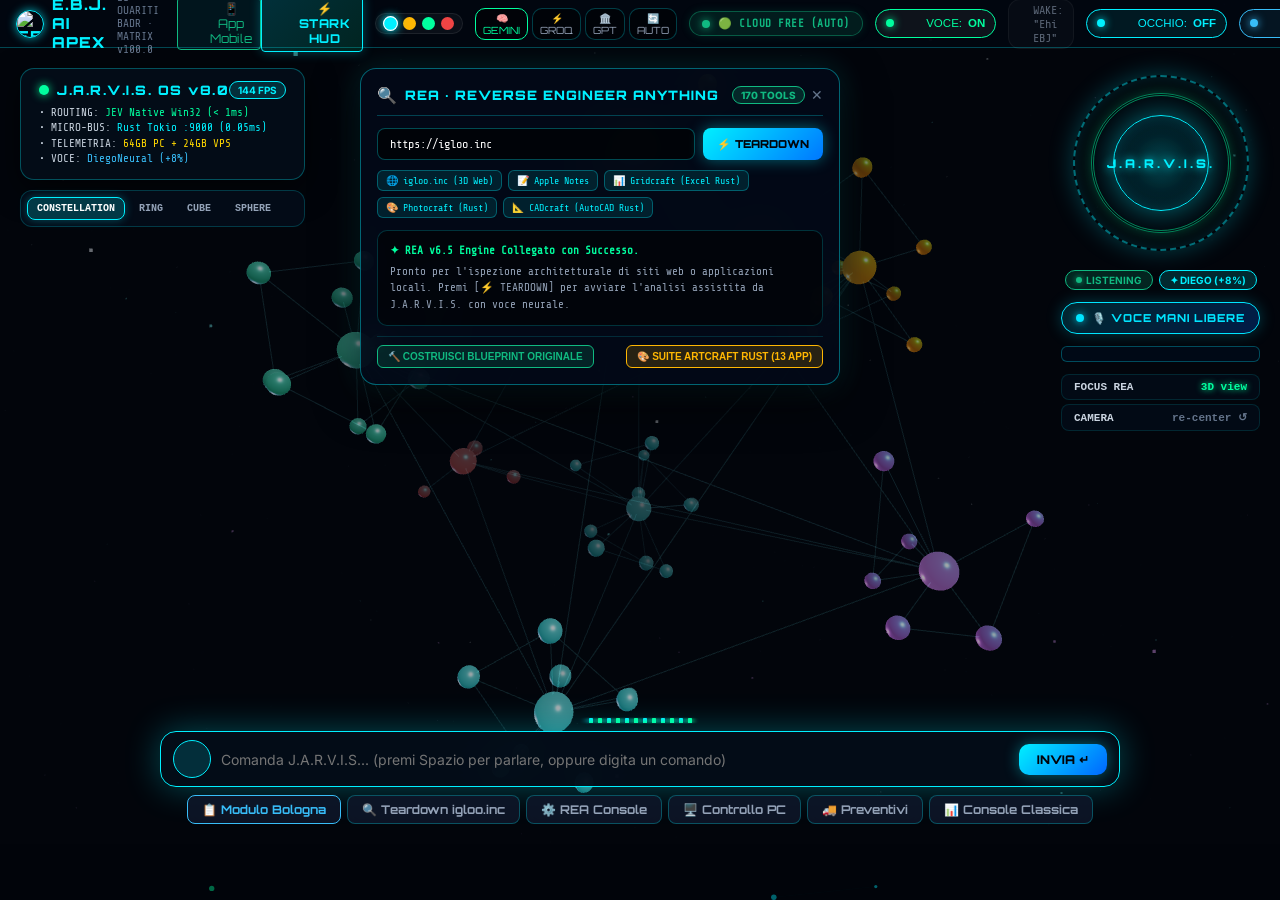
==== commit 5f09dcb3: "feat(fable-5.2): full parity with Zubair Fable 5.2 JARVIS - 3D robot body, exploded views, 2D floorp" ====
--- a/public/index.html
+++ b/public/index.html
@@ -1645,6 +1645,26 @@
                 </div>
               </div>
 
+              <!-- MODULO 8: FABLE 5.2 · 3D HOLOGRAPHIC STUDIO -->
+              <div style="background: rgba(30, 41, 59, 0.7); border: 1px solid #00f0ff; border-radius: 10px; padding: 10px; display: flex; flex-direction: column; justify-content: space-between; gap: 6px; box-shadow: 0 0 15px rgba(0, 240, 255, 0.15);">
+                <div>
+                  <div style="font-size: 12px; font-weight: 800; color: #00f0ff; display: flex; align-items: center; gap: 6px;">
+                    🦾 FABLE 5.2 · 3D HOLOGRAPHIC STUDIO
+                  </div>
+                  <div style="font-size: 10px; color: #cbd5e1; margin-top: 2px;">
+                    Robot Body, Exploded View, 2D Floor Plan ➔ 3D &amp; AI Landscaping
+                  </div>
+                </div>
+                <div style="display: flex; gap: 6px; margin-top: 4px;">
+                  <button onclick="window.Fable3D && window.Fable3D.openStage('robot')" class="quick-btn" style="flex: 1; background: #0284c7; color: #fff; font-size: 11px; padding: 6px; border: none; border-radius: 6px; cursor: pointer; font-weight: bold;">
+                    🚀 Apri Stage 3D
+                  </button>
+                  <button onclick="window.Fable3D && (window.Fable3D.openStage('robot'), setTimeout(() => window.Fable3D.toggleExplodedView(), 400))" class="quick-btn" style="background: #1e293b; color: #fbbf24; border: 1px solid #f59e0b; font-size: 11px; padding: 6px 10px; border-radius: 6px; cursor: pointer; font-weight: bold; text-align: center;">
+                    💥 Exploded
+                  </button>
+                </div>
+              </div>
+
               <!-- MODULO 7: PITTURA BIANCO & FINITURE -->
               <div style="background: rgba(30, 41, 59, 0.7); border: 1px solid #a855f7; border-radius: 10px; padding: 10px; display: flex; flex-direction: column; justify-content: space-between; gap: 6px;">
                 <div>
@@ -1850,6 +1870,7 @@
 
                     <!-- 📱 MOBILE QUICK ACTION STRIP (>= 48px Thumb Targets) -->
           <div class="mobile-quick-action-strip" id="mobile-quick-strip">
+            <button class="mqa-pill pill-cyan" type="button" onclick="window.Fable3D && window.Fable3D.openStage('robot')" style="border-color:#00f0ff; color:#00f0ff;">🦾 Fable 5.2 3D Stage</button>
             <button class="mqa-pill" type="button" onclick="sendQuickCommand('qual è lo stato dei server e della vps?')">⚡ VPS &amp; Sistemi</button>
             <button class="mqa-pill pill-green" type="button" onclick="sendQuickCommand('trova lavori di giardinaggio e pittura bianco')">🌿 Trova Lavori Verde/Pittura</button>
             <button class="mqa-pill pill-purple" type="button" onclick="sendQuickCommand('preventivo pittura bianco appartamento 80 mq')">🎨 Stima Pittura 80mq</button>
@@ -4944,6 +4965,7 @@
   <script src="app.js?v=1036.0"></script>
 
   <script src="astra_3d_client.js?v=1.1"></script>
+  <script src="fable_3d_stage.js?v=5.2"></script>
 
 
 
@@ -7337,6 +7359,73 @@
 
 
 
+
+<!-- ═══════════════════════════════════════════════════════════════
+     🌌 FABLE 5.2 3D HOLOGRAPHIC STAGE (Zubair Fable 5.2 JARVIS Model)
+     Robot Body · Exploded Views · 2D Blueprint to 3D Architecture · AI Landscaping
+     ═══════════════════════════════════════════════════════════════ -->
+<div id="fable-3d-stage-modal" class="cam-modal-backdrop" style="display:none; position:fixed; top:0; left:0; width:100vw; height:100vh; background:rgba(2,6,17,0.92); z-index:99999; justify-content:center; align-items:center; backdrop-filter:blur(10px);">
+  <div style="width:94vw; max-width:1200px; height:88vh; background:#0b1329; border:1.5px solid #00f0ff; border-radius:16px; box-shadow:0 0 50px rgba(0,240,255,0.3); display:flex; flex-direction:column; overflow:hidden;">
+    <!-- Modal Header -->
+    <div style="display:flex; justify-content:space-between; align-items:center; padding:14px 20px; background:linear-gradient(90deg, rgba(0,240,255,0.18), rgba(15,23,42,0.8)); border-bottom:1px solid rgba(0,240,255,0.3);">
+      <div style="display:flex; align-items:center; gap:12px;">
+        <span style="font-size:22px;">🤖</span>
+        <div>
+          <div style="font-family:'Orbitron', sans-serif; font-size:1.1rem; font-weight:900; letter-spacing:1px; color:#00f0ff; display:flex; align-items:center; gap:8px;">
+            FABLE 5.2 · 3D HOLOGRAPHIC STAGE
+            <span style="background:rgba(16,185,129,0.2); border:1px solid #10b981; color:#10b981; font-size:0.65rem; padding:2px 8px; border-radius:12px; font-weight:800;">ACTIVE</span>
+          </div>
+          <div id="fable-title-mode" style="font-size:0.75rem; color:#94a3b8;">EBJ MARK ROBOT BODY · PARAMETRIC MECHANICAL CHASSIS</div>
+        </div>
+      </div>
+      <!-- Mode Tabs -->
+      <div style="display:flex; gap:8px;">
+        <button class="fable-mode-tab active" data-mode="robot" onclick="window.Fable3D.setMode('robot')" style="background:#0284c7; color:#fff; border:1px solid #38bdf8; font-size:0.75rem; font-weight:800; padding:6px 14px; border-radius:8px; cursor:pointer;">
+          🦾 Robot Body &amp; Exploded
+        </button>
+        <button class="fable-mode-tab" data-mode="floorplan" onclick="window.Fable3D.setMode('floorplan')" style="background:#1e293b; color:#cbd5e1; border:1px solid #334155; font-size:0.75rem; font-weight:800; padding:6px 14px; border-radius:8px; cursor:pointer;">
+          📐 2D Floor Plan ➔ 3D
+        </button>
+        <button onclick="window.Fable3D.closeStage()" style="background:#ef4444; color:#fff; border:none; width:32px; height:32px; border-radius:8px; font-weight:bold; cursor:pointer; margin-left:8px;">✕</button>
+      </div>
+    </div>
+
+    <!-- 3D Viewport Container -->
+    <div style="flex:1; position:relative; overflow:hidden; background:#020611;">
+      <div id="fable-3d-canvas-container" style="width:100%; height:100%;"></div>
+
+      <!-- Top Overlay Telemetry Badge -->
+      <div style="position:absolute; top:14px; left:16px; background:rgba(15,23,42,0.85); border:1px solid rgba(0,240,255,0.4); border-radius:8px; padding:6px 12px; backdrop-filter:blur(6px); z-index:10; pointer-events:none;">
+        <div id="fable-status-label" style="font-family:'Orbitron', sans-serif; font-size:0.75rem; font-weight:800; color:#00f0ff; letter-spacing:0.5px;">
+          ASSEMBLED STATE · NOMINAL INTEGRITY
+        </div>
+        <div style="font-size:0.68rem; color:#94a3b8; margin-top:2px;">
+          Fable 5.2 Kinetic Renderer · Three.js PBR Shaders · 60 FPS
+        </div>
+      </div>
+
+      <!-- Bottom Floating Control Bar -->
+      <div style="position:absolute; bottom:14px; left:50%; transform:translateX(-50%); display:flex; gap:10px; background:rgba(15,23,42,0.9); border:1.5px solid rgba(0,240,255,0.4); border-radius:30px; padding:8px 16px; backdrop-filter:blur(10px); z-index:10; box-shadow:0 8px 30px rgba(0,0,0,0.6); flex-wrap:wrap; justify-content:center;">
+        <button id="fable-btn-explode" onclick="window.Fable3D.toggleExplodedView()" style="background:rgba(245,158,11,0.2); border:1px solid #f59e0b; color:#fbbf24; font-size:0.75rem; font-weight:800; padding:8px 16px; border-radius:20px; cursor:pointer; display:flex; align-items:center; gap:6px;">
+          💥 Esplodi Vista
+        </button>
+        <button id="fable-btn-landscape" onclick="window.Fable3D.toggleLandscaping()" style="background:rgba(16,185,129,0.2); border:1px solid #10b981; color:#34d399; font-size:0.75rem; font-weight:800; padding:8px 16px; border-radius:20px; cursor:pointer; display:flex; align-items:center; gap:6px;">
+          🌿 AI Landscaping
+        </button>
+        <button id="fable-btn-wireframe" onclick="window.Fable3D.toggleWireframe()" style="background:rgba(56,189,248,0.2); border:1px solid #38bdf8; color:#38bdf8; font-size:0.75rem; font-weight:800; padding:8px 16px; border-radius:20px; cursor:pointer; display:flex; align-items:center; gap:6px;">
+          🔲 Wireframe
+        </button>
+        <button id="fable-btn-rotate" class="active" onclick="window.Fable3D.toggleAutoRotate()" style="background:rgba(168,85,247,0.2); border:1px solid #a855f7; color:#c084fc; font-size:0.75rem; font-weight:800; padding:8px 16px; border-radius:20px; cursor:pointer; display:flex; align-items:center; gap:6px;">
+          🔄 Rotazione 360°
+        </button>
+        <button onclick="window.Fable3D.exportBlenderScript()" style="background:rgba(239,68,68,0.2); border:1px solid #ef4444; color:#f87171; font-size:0.75rem; font-weight:800; padding:8px 16px; border-radius:20px; cursor:pointer; display:flex; align-items:center; gap:6px;">
+          📤 Esporta Blender
+        </button>
+      </div>
+    </div>
+  </div>
+</div>
+
 </body>
 
 </html>
